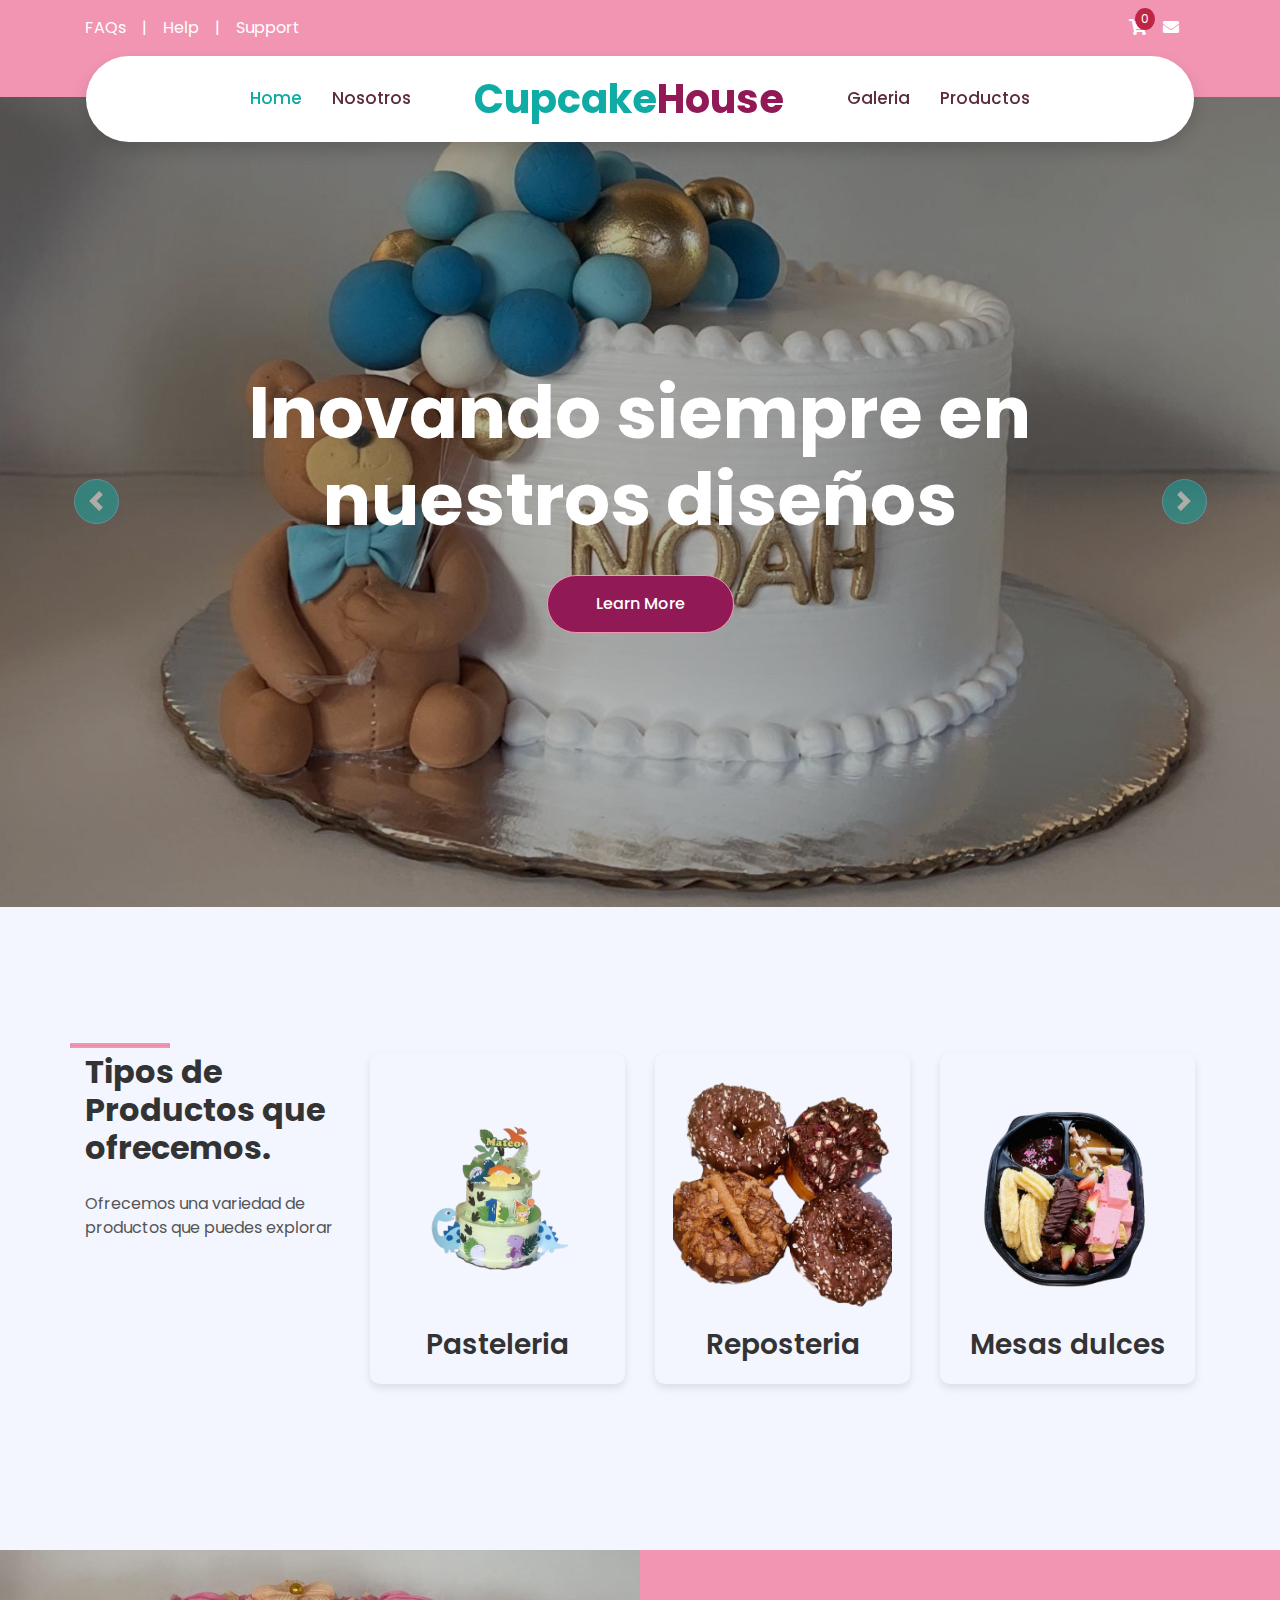
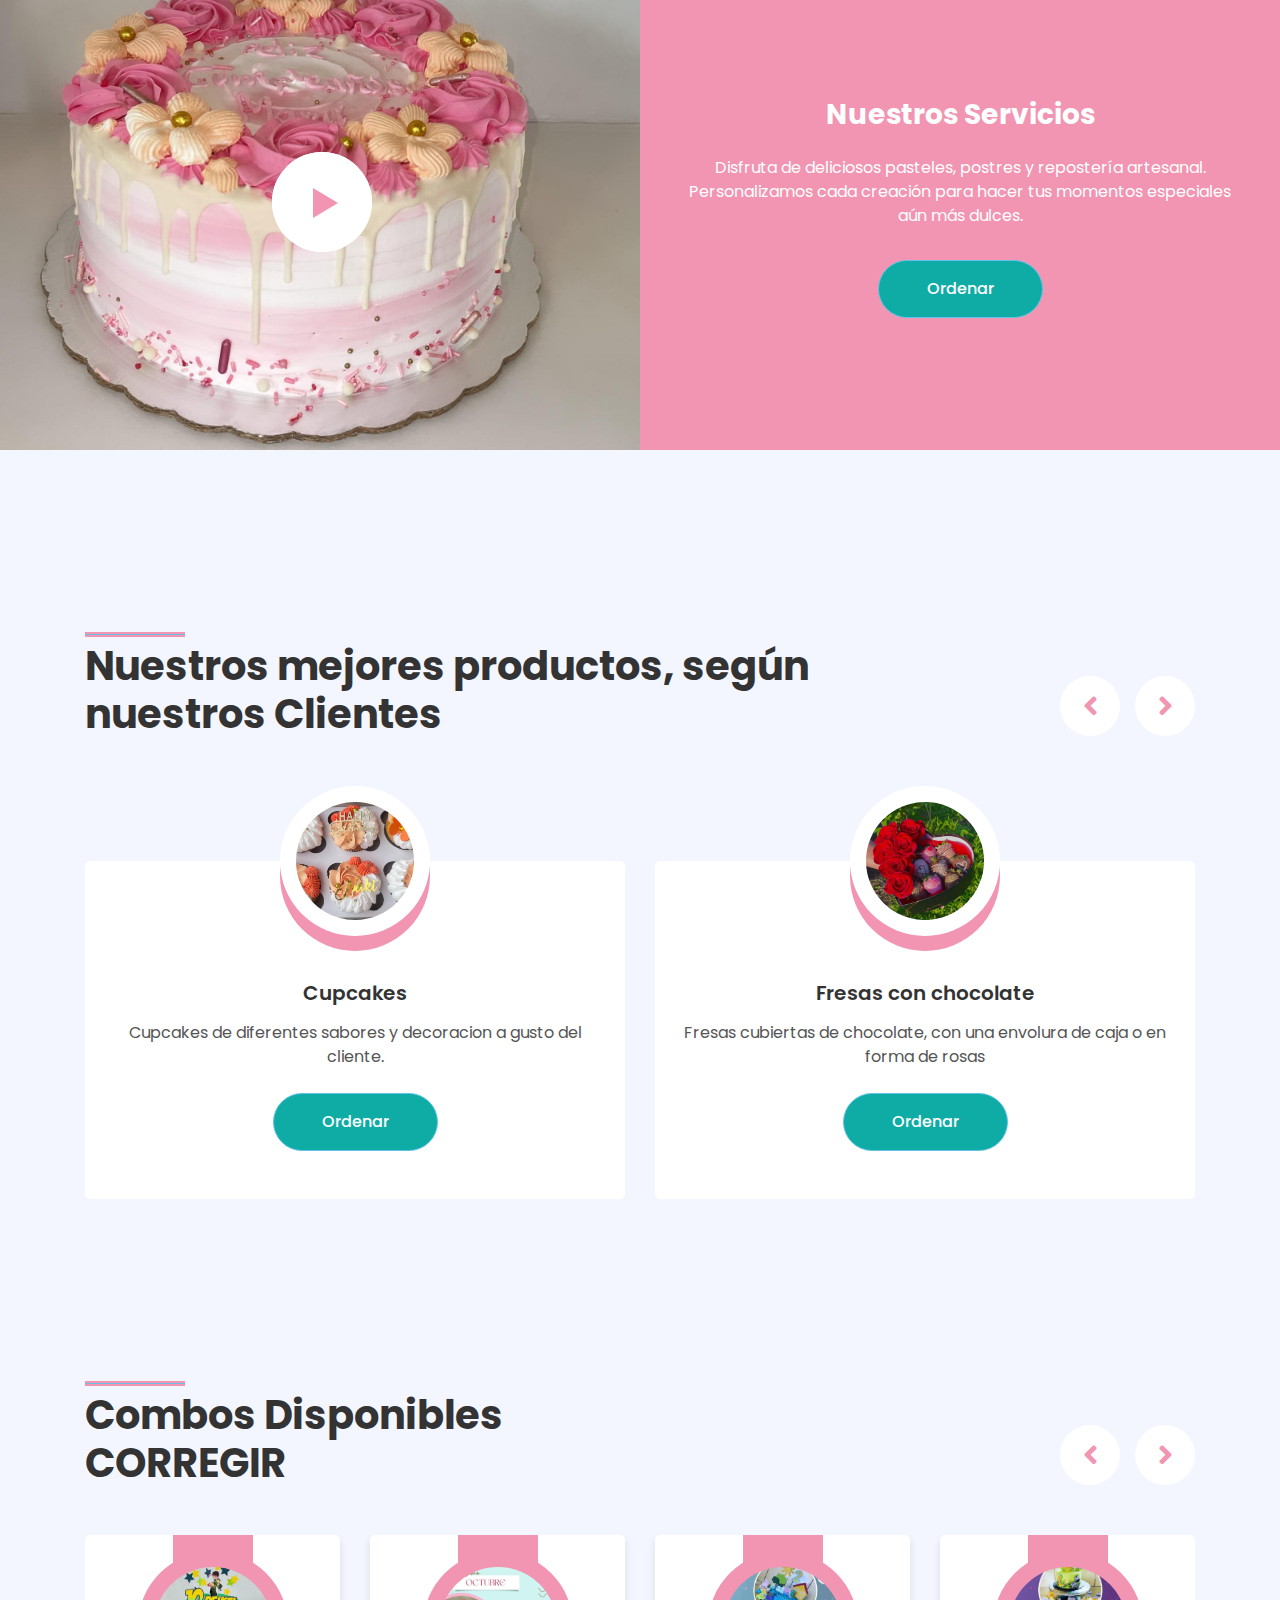
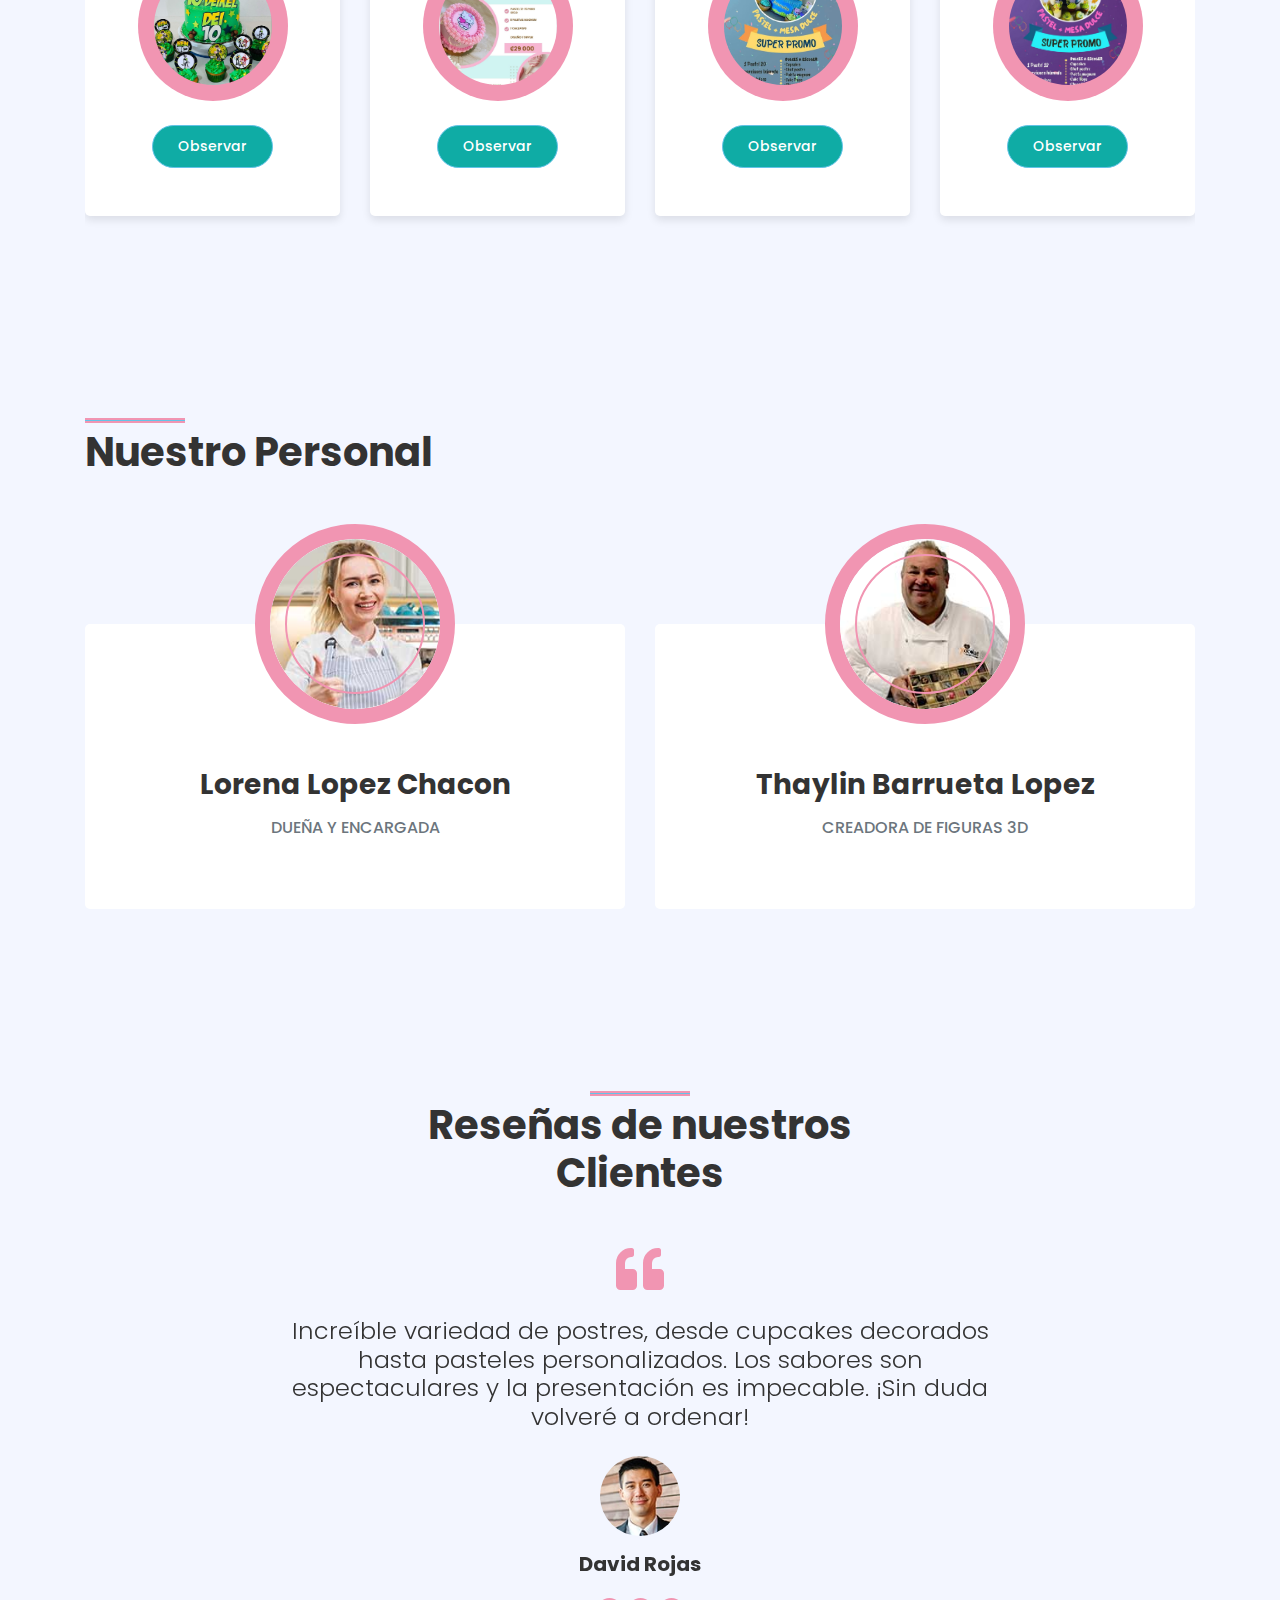
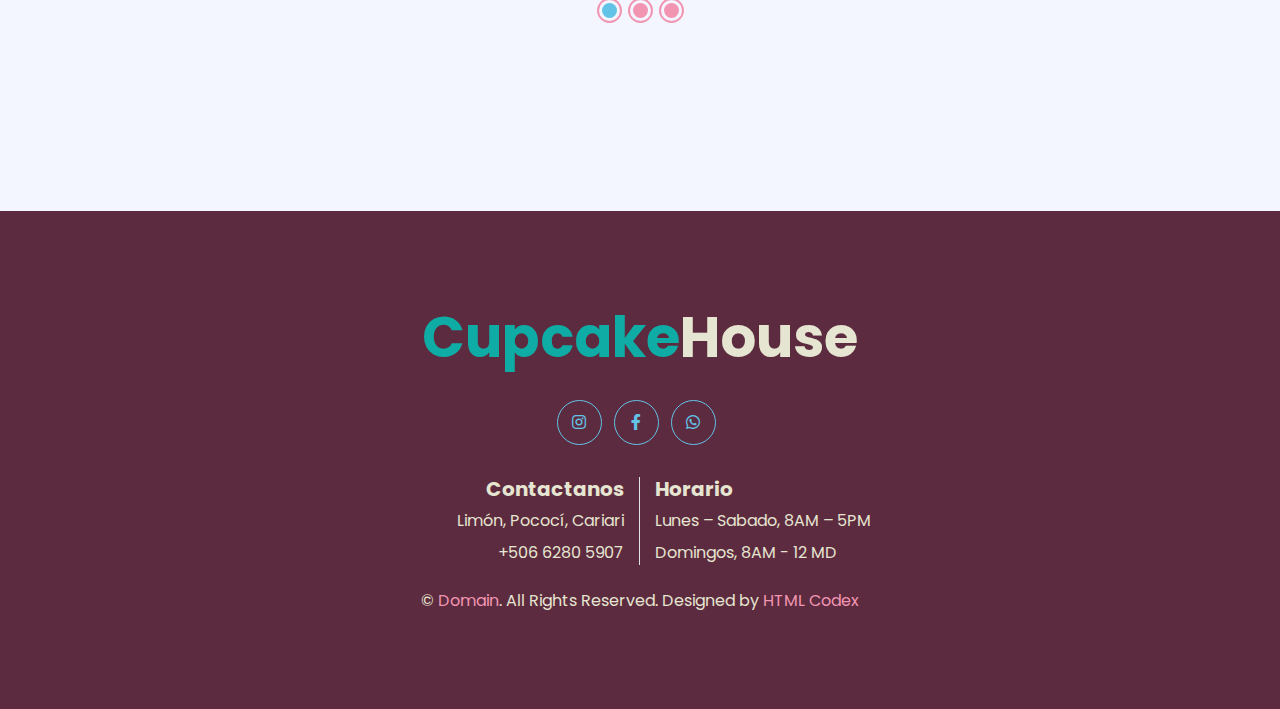
==== ice-cream-shop-website-template/index.html @ 78a44fdb "Correcciones" ====
<!DOCTYPE html>
<html lang="en">

<head>
    <meta charset="utf-8">
    <title>Cupcake House - Shop Website Template</title>
    <meta content="width=device-width, initial-scale=1.0" name="viewport">
    <meta content="Free HTML Templates" name="keywords">
    <meta content="Free HTML Templates" name="description">

    <!-- Favicon -->
    <link href="img/favicon.ico" rel="icon">

    <!-- Google Web Fonts -->
    <link rel="preconnect" href="https://fonts.gstatic.com">
    <link href="https://fonts.googleapis.com/css2?family=Poppins:wght@400;500;600;700&display=swap" rel="stylesheet">

    <!-- Font Awesome -->
    <link href="https://cdnjs.cloudflare.com/ajax/libs/font-awesome/5.10.0/css/all.min.css" rel="stylesheet">

    <!-- Libraries Stylesheet -->
    <link href="lib/owlcarousel/assets/owl.carousel.min.css" rel="stylesheet">
    <link href="lib/lightbox/css/lightbox.min.css" rel="stylesheet">

    <!-- Customized Bootstrap Stylesheet -->
    <link href="css/style.css" rel="stylesheet">
    <link href="css/carrito.css" rel="stylesheet">
</head>

<body>
    <!-- Topbar Start -->
    <div class="container-fluid bg-primary py-3 d-none d-md-block">
        <div class="container">
            <div class="row">
                <div class="col-md-6 text-center text-lg-left mb-2 mb-lg-0">
                    <div class="d-inline-flex align-items-center">
                        <a class="text-white pr-3" href="">FAQs</a>
                        <span class="text-white">|</span>
                        <a class="text-white px-3" href="">Help</a>
                        <span class="text-white">|</span>
                        <a class="text-white pl-3" href="">Support</a>
                    </div>
                </div>
                    <div class="col-md-6 text-center text-lg-right">
                        <div class="d-inline-flex align-items-center">

                            <!-- Modal del Carrito -->
                            <div class="carrito-icon" onclick="abrirModalCarrito()">
                                <i class="fas fa-shopping-cart"></i>
                                <span id="contCarrito">0</span>
                            </div>
                            
                            <div id="modal-carrito" class="modal">
                                <div class="modal-contenido">
                                <div class="modal-header">
                                    <h2>Tu Carrito</h2>
                                    <span class="cerrar-modal" onclick="cerrarModalCarrito()">&times;</span>
                                </div>
                                
                                <div id="contenedor-carrito"></div>
                                
                                <div class="total">
                                    <h3>Total: $<span id="carrito-total">0.00</span></h3>
                                </div>
                                
                                <div class="modal-footer">
                                    <button onclick="vaciarCarrito()">Vaciar Carrito</button>
                                    <button onclick="">Pagar</button>
                                </div>
                                </div>
                            </div>

                            <a class="text-white px-3" href="contact.html">
                                <i class="fas fa-envelope"></i>
                            </a>
                        </div>
                    </div>
                </div>
            </div>
        </div>
    </div>
    <!-- Topbar End -->


    <!-- Navbar Start -->
    <div class="container-fluid position-relative nav-bar p-0">
        <div class="container-lg position-relative p-0 px-lg-3" style="z-index: 9;">
            <nav class="navbar navbar-expand-lg bg-white navbar-light shadow p-lg-0">
                <a href="index.html" class="navbar-brand d-block d-lg-none">
                    <h1 class="m-0 display-4 text-primary"><span class="text-secondary">Cupcake</span>House</h1>
                </a>
                <button type="button" class="navbar-toggler" data-toggle="collapse" data-target="#navbarCollapse">
                    <span class="navbar-toggler-icon"></span>
                </button>
                <div class="collapse navbar-collapse justify-content-between" id="navbarCollapse">
                    <div class="navbar-nav ml-auto py-0">
                        <a href="index.html" class="nav-item nav-link active">Home</a>
                        <a href="about.html" class="nav-item nav-link">Nosotros</a>
                    </div>
                    <a href="index.html" class="navbar-brand mx-5 d-none d-lg-block">
                        <h1 class="m-0 display-6 text-primary"><span class="text-secondary">Cupcake</span>House</h1>
                    </a>
                    <div class="navbar-nav mr-auto py-0">
                        <a href="gallery.html" class="nav-item nav-link">Galeria</a> 
                        <a href="product.html" class="nav-item nav-link">Productos</a>
                    </div>
                </div>
            </nav>
        </div>
    </div>
    <!-- Navbar End -->


    <div class="container-fluid p-0 mb-5 pb-5">
        <div id="header-carousel" class="carousel slide" data-ride="carousel">
            <div class="carousel-inner">
                <div class="carousel-item active">
                    <img class="w-100" src="img/imagen2.jpeg" alt="Image">
                    <div class="carousel-caption d-flex flex-column align-items-center justify-content-center">
                        <div class="p-3" style="max-width: 900px;">
                            <h1 class="display-3 text-white mb-md-4 mb-3">Inovando siempre en nuestros diseños </h1>
                            <a href="about.html" class="btn btn-primary py-md-3 py-2 px-md-5 px-3 mt-2">Learn More</a>
                        </div>
                    </div>
                </div>
                <div class="carousel-item">
                    <img class="w-100" src="img/imagen4.jpeg" alt="Image">
                    <div class="carousel-caption d-flex flex-column align-items-center justify-content-center">
                        <div class="p-3" style="max-width: 900px;">
                            <h1 class="display-3 text-white mb-md-4 mb-3">La calidad y el sabor es nuestra prioridad</h1>
                            <a href="about.html" class="btn btn-primary py-md-3 py-2 px-md-5 px-3 mt-2">Learn More</a>
                        </div>
                    </div>
                </div>
            </div>
            <a class="carousel-control-prev" href="#header-carousel" data-slide="prev">
                <div class="btn btn-secondary px-0" style="width: 45px; height: 45px;">
                    <span class="carousel-control-prev-icon mb-n1"></span>
                </div>
            </a>
            <a class="carousel-control-next" href="#header-carousel" data-slide="next">
                <div class="btn btn-secondary px-0" style="width: 45px; height: 45px;">
                    <span class="carousel-control-next-icon mb-n1"></span>
                </div>
            </a>
        </div>
    </div>


    <!-- Seccion Tipos Productos -->
    <div class="products-section">
        <div class="container">
            <div class="row">
                <!-- Start Column 1 -->
                <div class="col-md-12 col-lg-3 mb-5 mb-lg-0">
                    <h2 class="mb-4 section-title">Tipos de Productos que ofrecemos.</h2>
                    <p class="mb-4">Ofrecemos una variedad de productos que puedes explorar </p>
                </div>
                <!-- End Column 1 -->

                <!-- Start Column 2 -->
                <div class="col-12 col-md-4 col-lg-3 mb-5 mb-md-0">
                    <a class="product-item" href="gallery.html#Pasteleria">
                        <div class="img-container">
                            <img src="img/paste.png" class="img-fluid product-thumbnail">
                        </div>
                        <h3 class="product-title">Pasteleria</h3>
                    </a>
                </div>
                <!-- End Column 2 -->

                <!-- Start Column 3 -->
                <div class="col-12 col-md-4 col-lg-3 mb-5 mb-md-0">
                    <a class="product-item" href="gallery.html#Reposteria">
                        <div class="img-container">
                            <img src="img/repos.png" class="img-fluid product-thumbnail">
                        </div>
                        <h3 class="product-title">Reposteria</h3>
                    </a>
                </div>
                <!-- End Column 3 -->

                <!-- Start Column 4 -->
                <div class="col-12 col-md-4 col-lg-3 mb-5 mb-md-0">
                    <a class="product-item" href="gallery.html#Mesas-Dulces">
                        <div class="img-container">
                            <img src="img/mesadulce-removebg-preview.png" class="img-fluid product-thumbnail">
                        </div>
                        <h3 class="product-title">Mesas dulces</h3>
                    </a>
                </div>
                <!-- End Column 4 -->
            </div>
        </div>
    </div>
    <!--Fin Seccion Tipos Productos-->

    <!-- Promotion Start -->
   <!-- Promotion Start -->
<div class="container-fluid my-5 py-5 px-0">
    <div class="row bg-primary m-0">
        <div class="col-md-6 px-0" style="min-height: 500px;">
            <div class="position-relative h-100">
                <img class="position-absolute w-100 h-100" src="img/imagenVideo.jpeg" style="object-fit: cover;">
                <button type="button" class="btn-play" data-toggle="modal" data-target="#videoModal">
                    <span></span>
                </button>
            </div>
        </div>
        <div class="col-md-6 py-5 py-md-0 px-0">
            <div class="h-100 d-flex flex-column align-items-center justify-content-center text-center p-5">
                <h3 class="font-weight-bold text-white mt-3 mb-4">Nuestros Servicios</h3>
                <p class="text-white mb-4">Disfruta de deliciosos pasteles, postres y repostería artesanal.
                    Personalizamos cada creación para hacer tus momentos especiales aún más dulces. </p>
                <a href="gallery.html" class="btn btn-secondary py-3 px-5 mt-2">Ordenar</a>
            </div>
        </div>
    </div>
</div>
<!-- Promotion End -->

<!-- Video Modal Start -->
<div class="modal fade" id="videoModal" tabindex="-1" role="dialog" aria-labelledby="exampleModalLabel"
    aria-hidden="true">
    <div class="modal-dialog" role="document">
        <div class="modal-content">
            <div class="modal-body">
                <button type="button" class="close" data-dismiss="modal" aria-label="Close">
                    <span aria-hidden="true">&times;</span>
                </button>
                <!-- Video local -->
                <div class="embed-responsive embed-responsive-16by9">
                    <video class="embed-responsive-item" controls>
                        <source src="img/video2.mp4" type="video/mp4">
                        Tu navegador no soporta el elemento de video.
                    </video>
                </div>
            </div>
        </div>
    </div>
</div>
<!-- Video Modal End -->

    <!-- Services Start -->
    <div class="container-fluid py-5">
        <div class="container py-5">
            <div class="row">
                <div class="col-lg-8">
                    <h1 class="section-title position-relative mb-5">Nuestros mejores productos, según nuestros Clientes
                    </h1>
                </div>
                <div class="col-lg-6 mb-5 mb-lg-0 pb-5 pb-lg-0"></div>
            </div>
            <div class="row">
                <div class="col-12">
                    <div class="owl-carousel service-carousel">
                        <div class="service-item">
                            <div class="service-img mx-auto">
                                <img class="rounded-circle w-100 h-100 bg-light p-3" src="img/cupcakes.jpeg"
                                    style="object-fit: cover;">
                            </div>
                            <div class="position-relative text-center bg-light rounded p-4 pb-5"
                                style="margin-top: -75px;">
                                <h5 class="font-weight-semi-bold mt-5 mb-3 pt-5">Cupcakes</h5>
                                <p>Cupcakes de diferentes sabores y decoracion a gusto del cliente.</p>
                                <a href="gallery.html#Pasteleria" class="btn btn-secondary py-3 px-5 mt-2">Ordenar</a>
                            </div>
                        </div>
                        <div class="service-item">
                            <div class="service-img mx-auto">
                                <img class="rounded-circle w-100 h-100 bg-light p-3" src="img/Fresa2.JPG"
                                    style="object-fit: cover;">
                            </div>
                            <div class="position-relative text-center bg-light rounded p-4 pb-5"
                                style="margin-top: -75px;">
                                <h5 class="font-weight-semi-bold mt-5 mb-3 pt-5">Fresas con chocolate</h5>
                                <p>Fresas cubiertas de chocolate, con una envolura de caja o en forma de rosas</p>
                                <a href="" class="btn btn-secondary py-3 px-5 mt-2">Ordenar</a>
                            </div>
                        </div>
                        <div class="service-item">
                            <div class="service-img mx-auto">
                                <img class="rounded-circle w-100 h-100 bg-light p-3" src="img/Dona.JPG"
                                    style="object-fit: cover;">
                            </div>
                            <div class="position-relative text-center bg-light rounded p-4 pb-5"
                                style="margin-top: -75px;">
                                <h5 class="font-weight-semi-bold mt-5 mb-3 pt-5">Donas</h5>
                                <p>Donas cubiertas y rellenas de diferentes sabores, con varios tipos de toppings</p>
                                <a href="gallery.html#Reposteria" class="btn btn-secondary py-3 px-5 mt-2">Ordenar</a>
                            </div>
                        </div>
                        <div class="service-item">
                            <div class="service-img mx-auto">
                                <img class="rounded-circle w-100 h-100 bg-light p-3" src="img/pasteleria (1).jpeg"
                                    style="object-fit: cover;">
                            </div>
                            <div class="position-relative text-center bg-light rounded p-4 pb-5"
                                style="margin-top: -75px;">
                                <h5 class="font-weight-semi-bold mt-5 mb-3 pt-5">Pasteles</h5>
                                <p>Pasteles de diferentes diseños y sabores a gusto del cliente, con glaceado y fondant
                                </p>
                                <a href="gallery.html#Pasteleria" class="btn btn-secondary py-3 px-5 mt-2">Ordenar</a>
                            </div>
                        </div>
                    </div>
                </div>
            </div>
        </div>
    </div>
    <!-- Services End -->


    <div class="container-fluid py-5">
        <div class="container py-5">
            <div class="row">
                <div class="col-lg-6">
                    <h1 class="section-title position-relative mb-5">Combos Disponibles CORREGIR</h1>
                </div>
                <div class="col-lg-6 mb-5 mb-lg-0 pb-5 pb-lg-0"></div>
            </div>
            <div class="row">
                <div class="col-12">
                    <div class="owl-carousel product-carousel">
                        <!-- Producto 1 -->
                        <div class="product-item d-flex flex-column align-items-center text-center bg-light rounded py-5 px-3">
                            <div class="bg-primary mt-n5 py-3" style="width: 80px;">
                            </div>
                            <div class="position-relative bg-primary rounded-circle mt-n3 mb-4 p-3" style="width: 150px; height: 150px;">
                                <img class="rounded-circle w-100 h-100" src="img/combo1.jpeg" style="object-fit: cover;">
                            </div>
                           
                            <button type="button" class="btn btn-sm btn-secondary" data-toggle="modal" data-target="#imageModal1">Observar</button>
                        </div>
                        
                        <!-- Producto 2 -->
                        <div class="product-item d-flex flex-column align-items-center text-center bg-light rounded py-5 px-3">
                            <div class="bg-primary mt-n5 py-3" style="width: 80px;">
                            </div>
                            <div class="position-relative bg-primary rounded-circle mt-n3 mb-4 p-3" style="width: 150px; height: 150px;">
                                <img class="rounded-circle w-100 h-100" src="img/combo2.jpeg" style="object-fit: cover;">
                            </div>
                     
                            <button type="button" class="btn btn-sm btn-secondary" data-toggle="modal" data-target="#imageModal2">Observar</button>
                        </div>
                        
                        <!-- Producto 3 -->
                        <div class="product-item d-flex flex-column align-items-center text-center bg-light rounded py-5 px-3">
                            <div class="bg-primary mt-n5 py-3" style="width: 80px;">
                            </div>
                            <div class="position-relative bg-primary rounded-circle mt-n3 mb-4 p-3" style="width: 150px; height: 150px;">
                                <img class="rounded-circle w-100 h-100" src="img/combo3.jpeg" style="object-fit: cover;">
                            </div>
                           
                            <button type="button" class="btn btn-sm btn-secondary" data-toggle="modal" data-target="#imageModal3">Observar</button>
                        </div>
                        
                        <!-- Producto 4 -->
                        <div class="product-item d-flex flex-column align-items-center text-center bg-light rounded py-5 px-3">
                            <div class="bg-primary mt-n5 py-3" style="width: 80px;">
                            </div>
                            <div class="position-relative bg-primary rounded-circle mt-n3 mb-4 p-3" style="width: 150px; height: 150px;">
                                <img class="rounded-circle w-100 h-100" src="img/combo4.jpeg" style="object-fit: cover;">
                            </div>
                          
                            <button type="button" class="btn btn-sm btn-secondary" data-toggle="modal" data-target="#imageModal4">Observar</button>
                        </div>
                        
                        <!-- Producto 5 -->
                        <div class="product-item d-flex flex-column align-items-center text-center bg-light rounded py-5 px-3">
                            <div class="bg-primary mt-n5 py-3" style="width: 80px;">
                            </div>
                            <div class="position-relative bg-primary rounded-circle mt-n3 mb-4 p-3" style="width: 150px; height: 150px;">
                                <img class="rounded-circle w-100 h-100" src="img/IMG_8113.jpg" style="object-fit: cover;">
                            </div>
                          <!-- <h5 class="font-weight-bold mb-4">Vanilla Ice Cream</h5> --> 
                            <button type="button" class="btn btn-sm btn-secondary" data-toggle="modal" data-target="#imageModal5">Observar</button>
                        </div>
                    </div>
                </div>
            </div>
        </div>
    </div>
    
    <!-- Modales para cada imagen -->
    <!-- Modal 1 -->
    <div class="modal fade" id="imageModal1" tabindex="-1" role="dialog" aria-labelledby="imageModalLabel1" aria-hidden="true">
        <div class="modal-dialog modal-lg" role="document">
            <div class="modal-content">
                <div class="modal-header">
                    <h5 class="modal-title" id="imageModalLabel1">Combo #1</h5>
                    <button type="button" class="close" data-dismiss="modal" aria-label="Close">
                        <span aria-hidden="true">&times;</span>
                    </button>
                </div>
                <div class="modal-body text-center">
                    <img src="img/combo1.jpeg" class="img-fluid" alt="Vanilla Ice Cream">
                </div>
                <div class="modal-footer">
                    <button type="button" class="btn btn-secondary" data-dismiss="modal">Cerrar</button>
                    <a href="" class="btn btn-secondary py-3 px-5 mt-2">Ordenar</a>
                </div>
            </div>
        </div>
    </div>
    
    <!-- Modal 2 -->
    <div class="modal fade" id="imageModal2" tabindex="-1" role="dialog" aria-labelledby="imageModalLabel2" aria-hidden="true">
        <div class="modal-dialog modal-lg" role="document">
            <div class="modal-content">
                <div class="modal-header">
                    <h5 class="modal-title" id="imageModalLabel2">Combo #2</h5>
                    <button type="button" class="close" data-dismiss="modal" aria-label="Close">
                        <span aria-hidden="true">&times;</span>
                    </button>
                </div>
                <div class="modal-body text-center">
                    <img src="img/combo2.jpeg" class="img-fluid" alt="Vanilla Ice Cream">
                </div>
                <div class="modal-footer">
                    <button type="button" class="btn btn-secondary" data-dismiss="modal">Cerrar</button>
                    <a href="" class="btn btn-secondary py-3 px-5 mt-2">Ordenar</a>
                </div>
            </div>
        </div>
    </div>
    
    <!-- Modal 3 -->
    <div class="modal fade" id="imageModal3" tabindex="-1" role="dialog" aria-labelledby="imageModalLabel3" aria-hidden="true">
        <div class="modal-dialog modal-lg" role="document">
            <div class="modal-content">
                <div class="modal-header">
                    <h5 class="modal-title" id="imageModalLabel3">Combo #3</h5>
                    <button type="button" class="close" data-dismiss="modal" aria-label="Close">
                        <span aria-hidden="true">&times;</span>
                    </button>
                </div>
                <div class="modal-body text-center">
                    <img src="img/combo3.jpeg" class="img-fluid" alt="Vanilla Ice Cream">
                </div>
                <div class="modal-footer">
                    <button type="button" class="btn btn-secondary" data-dismiss="modal">Cerrar</button>
                    <a href="" class="btn btn-secondary py-3 px-5 mt-2">Ordenar</a>
                </div>
            </div>
        </div>
    </div>
    
    <!-- Modal 4 -->
    <div class="modal fade" id="imageModal4" tabindex="-1" role="dialog" aria-labelledby="imageModalLabel4" aria-hidden="true">
        <div class="modal-dialog modal-lg" role="document">
            <div class="modal-content">
                <div class="modal-header">
                    <h5 class="modal-title" id="imageModalLabel4">Combo #4</h5>
                    <button type="button" class="close" data-dismiss="modal" aria-label="Close">
                        <span aria-hidden="true">&times;</span>
                    </button>
                </div>
                <div class="modal-body text-center">
                    <img src="img/combo4.jpeg" class="img-fluid" alt="Vanilla Ice Cream">
                </div>
                <div class="modal-footer">
                    <button type="button" class="btn btn-secondary" data-dismiss="modal">Cerrar</button>
                    <a href="" class="btn btn-secondary py-3 px-5 mt-2">Ordenar</a>
                </div>
            </div>
        </div>
    </div>
    
    <!-- Modal 5 -->
    <div class="modal fade" id="imageModal5" tabindex="-1" role="dialog" aria-labelledby="imageModalLabel5" aria-hidden="true">
        <div class="modal-dialog modal-lg" role="document">
            <div class="modal-content">
                <div class="modal-header">
                    <h5 class="modal-title" id="imageModalLabel5">Combo #5</h5>
                    <button type="button" class="close" data-dismiss="modal" aria-label="Close">
                        <span aria-hidden="true">&times;</span>
                    </button>
                </div>
                <div class="modal-body text-center">
                    <img src="img/IMG_8113.jpg" class="img-fluid" alt="Vanilla Ice Cream">
                </div>
                <div class="modal-footer">
                    <button type="button" class="btn btn-secondary" data-dismiss="modal">Cerrar</button>
                    <a href="" class="btn btn-secondary py-3 px-5 mt-2">Ordenar</a>
                </div>
            </div>
        </div>
    </div>


    <!-- Team Start -->
    <div class="container-fluid py-5">
        <div class="container py-5">
            <div class="row">
                <div class="col-lg-6">
                    <h1 class="section-title position-relative mb-5">Nuestro Personal</h1>
                </div>
                <div class="col-lg-6 mb-5 mb-lg-0 pb-5 pb-lg-0"></div>
            </div>
            <div class="row">
                <div class="col-12">
                    <div class="owl-carousel team-carousel">
                        <div class="team-item">
                            <div class="team-img mx-auto">
                                <img class="rounded-circle w-100 h-100" src="img/team-2.jpg" style="object-fit: cover;">
                            </div>
                            <div class="position-relative text-center bg-light rounded px-4 py-5"
                                style="margin-top: -100px;">
                                <h3 class="font-weight-bold mt-5 mb-3 pt-5">Lorena Lopez Chacon</h3>
                                <h6 class="text-uppercase text-muted mb-4">Dueña y Encargada</h6>
                            </div>
                        </div>
                        <div class="team-item">
                            <div class="team-img mx-auto">
                                <img class="rounded-circle w-100 h-100" src="img/team-3.jpg" style="object-fit: cover;">
                            </div>
                            <div class="position-relative text-center bg-light rounded px-4 py-5"
                                style="margin-top: -100px;">
                                <h3 class="font-weight-bold mt-5 mb-3 pt-5">Thaylin Barrueta Lopez</h3>
                                <h6 class="text-uppercase text-muted mb-4">Creadora de figuras 3D</h6>
                            </div>
                        </div>
                    </div>
                </div>
            </div>
        </div>
    </div>
    <!-- Team End -->


    <!-- Testimonial Start -->
    <div class="container-fluid py-5">
        <div class="container py-5">
            <div class="row justify-content-center">
                <div class="col-lg-6">
                    <h1 class="section-title position-relative text-center mb-5">Reseñas de nuestros Clientes
                    </h1>
                </div>
            </div>
            <div class="row justify-content-center">
                <div class="col-lg-8">
                    <div class="owl-carousel testimonial-carousel">
                        <div class="text-center">
                            <i class="fa fa-3x fa-quote-left text-primary mb-4"></i>
                            <h4 class="font-weight-light mb-4">Increíble variedad de postres, desde cupcakes decorados hasta
                                 pasteles personalizados. Los sabores son espectaculares y la presentación es impecable.
                                  ¡Sin duda volveré a ordenar!</h4>
                            <img class="img-fluid mx-auto mb-3" src="img/testimonial-1.jpg" alt="">
                            <h5 class="font-weight-bold m-0">David Rojas</h5>
                        </div>
                        <div class="text-center">
                            <i class="fa fa-3x fa-quote-left text-primary mb-4"></i>
                            <h4 class="font-weight-light mb-4">Las fresas con chocolate son simplemente irresistibles, y las
                                 donas tienen un sabor único. Me encantó la atención al detalle y la calidad de los ingredientes.
                                  ¡Súper recomendado!</h4>
                            <img class="img-fluid mx-auto mb-3" src="img/testimonial-2.jpg" alt="">
                            <h5 class="font-weight-bold m-0">Luis Naranjo</h5>
                        </div>
                        <div class="text-center">
                            <i class="fa fa-3x fa-quote-left text-primary mb-4"></i>
                            <h4 class="font-weight-light mb-4">Pedí un pastel para una ocasión especial y quedó hermoso y delicioso.
                                 Se nota el cariño en cada detalle. Además, el servicio fue excelente. ¡100% recomendable!</h4>
                            <img class="img-fluid mx-auto mb-3" src="img/testimonial-3.jpg" alt="">
                            <h5 class="font-weight-bold m-0">Anderson Arrieta</h5>
                        </div>
                    </div>
                </div>
            </div>
        </div>
    </div>
    <!-- Testimonial End -->


    <div class="container-fluid footer py-5" style="margin-top: 90px;">
        <div class="container text-center py-5">
            <div class="row">
                <div class="col-12 mb-4">
                    <a href="index.html" class="navbar-brand m-0">
                        <h1 class="m-0 mt-n2 display-4 text-primary"><span class="text-secondary">Cupcake</span>House</h1>
                    </a>
                </div>
                <div class="col-12 mb-4">
                    <a class="btn btn-outline-secondary btn-social mr-2" href="https://www.instagram.com/cupcakehousecr" target="_blank"><i class="fab fa-instagram"></i></a>
                    <a class="btn btn-outline-secondary btn-social mr-2" href="https://www.facebook.com/share/1BqifsSJ7P/?mibextid=wwXIfr" target="_blank"><i class="fab fa-facebook-f"></i></a>
                    <a 
                    class="btn btn-outline-secondary btn-social mr-2" 
                    href="https://api.whatsapp.com/send?phone=62805907&text=Hola,%20quiero%20más%20información%20sobre%20los%20productos" 
                    target="_blank"
                  >
                    <i class="fab fa-whatsapp"></i>
                  </a>
                </div>
                <div class="col-12 mt-2 mb-4">
                    <div class="row">
                        <div class="col-sm-6 text-center text-sm-right border-right mb-3 mb-sm-0">
                            <h5 class="font-weight-bold mb-2">Contactanos</h5>
                            <p class="mb-2">Limón, Pococí, Cariari</p>
                            <p class="mb-0">+506 6280 5907</p>
                        </div>
                        <div class="col-sm-6 text-center text-sm-left">
                            <h5 class="font-weight-bold mb-2">Horario</h5>
                            <p class="mb-2">Lunes – Sabado, 8AM – 5PM</p>
                            <p class="mb-0">Domingos, 8AM - 12 MD</p>
                        </div>
                    </div>
                </div>
                <div class="col-12">
                    <p class="m-0">&copy; <a href="#">Domain</a>. All Rights Reserved. Designed by <a href="https://htmlcodex.com">HTML Codex</a>
                    </p>
                </div>
            </div>
        </div>
    </div>
    <!-- Footer End -->


    <!-- Back to Top -->
    <a href="#" class="btn btn-secondary px-2 back-to-top"><i class="fa fa-angle-double-up"></i></a>


    <!-- JavaScript Libraries -->
    <script src="https://code.jquery.com/jquery-3.4.1.min.js"></script>
    <script src="https://stackpath.bootstrapcdn.com/bootstrap/4.4.1/js/bootstrap.bundle.min.js"></script>
    <script src="lib/easing/easing.min.js"></script>
    <script src="lib/waypoints/waypoints.min.js"></script>
    <script src="lib/owlcarousel/owl.carousel.min.js"></script>
    <script src="lib/isotope/isotope.pkgd.min.js"></script>
    <script src="lib/lightbox/js/lightbox.min.js"></script>

    <!-- Contact Javascript File -->
    <script src="mail/jqBootstrapValidation.min.js"></script>
    <script src="mail/contact.js"></script>

    <!-- Template Javascript -->
    <script src="js/main.js"></script>
    <script src="js/carrito.js"></script>
</body>

</html>
---- ice-cream-shop-website-template/css/style.css ----
/******* Bootstrap Theming ********/
/*!
 * Bootstrap v4.5.3 (https://getbootstrap.com/)
 * Copyright 2011-2020 The Bootstrap Authors
 * Copyright 2011-2020 Twitter, Inc.
 * Licensed under MIT (https://github.com/twbs/bootstrap/blob/main/LICENSE)
 */
:root {
  --disco: #901956;
  --blue-chill: #0faca5;
  /* Turquesa */
  --satin-linen: #e5e5d1;
  /* Color crema */
  --alizarin-crimson: #e42b2d;
  --cape-palliser: #af7841;
  --cioccolato: #61350f;
  --carissma: #e87bb7;
  --maroon-flush: #bf2646;
  --strikemaster: #9c698b;
  --buccaneer: #5d2b3f;
  --dark-gray: #333333;
  --black: #000000;
  --white: #ffffff;
  --blue: #007bff;
  --indigo: #6610f2;
  --purple: #6f42c1;
  --pink: #e83e8c;
  --red: #dc3545;
  --orange: #fd7e14;
  --yellow: #ffc107;
  --green: #28a745;
  --teal: #20c997;
  --cyan: #17a2b8;
  --gray: #6c757d;
  --gray-dark: #343a40;
  --primary: #F195B2;
  --secondary: #62C3E7;
  --success: #28a745;
  --info: #17a2b8;
  --warning: #ffc107;
  --danger: #dc3545;
  --light: #FFFFFF;
  --dark: #333333;
  --breakpoint-xs: 0;
  --breakpoint-sm: 576px;
  --breakpoint-md: 768px;
  --breakpoint-lg: 992px;
  --breakpoint-xl: 1200px;
  --font-family-sans-serif: "Poppins", sans-serif;
  --font-family-monospace: SFMono-Regular, Menlo, Monaco, Consolas, "Liberation Mono", "Courier New", monospace;
}

*,
*::before,
*::after {
  box-sizing: border-box;
}

/*--------------------------------Navbar-----------------------------------------------*/
.navbar-brand .text-primary {
  color: var(--disco) !important;
}

.navbar-brand .text-secondary {
  color: var(--blue-chill) !important;
}

.navbar-light .navbar-nav .nav-link {
  color: var(--buccaneer) !important;
}

.navbar-light .navbar-nav .nav-link.active {
  color: var(--blue-chill) !important;
}

.navbar-light .navbar-nav .nav-link:hover {
  color: var(--maroon-flush) !important;
}

/* Footer styling */
.footer {
  background-color: var(--buccaneer) !important; 
}

.footer .text-primary {
  color: var(--satin-linen) !important;
}

.footer .text-secondary {
  color: var(--blue-chill) !important;
}

.footer .col-12 h5, .footer .col-12 p {
  color: var(--satin-linen) !important;
}
/* Common button styles that might be used in both navbar and footer */
.btn-primary {
  background-color: var(--disco) !important;
}

.btn-primary:hover {
  background-color: var(--maroon-flush) !important;
}

.btn-secondary {
  background-color: var(--blue-chill) !important;
}

.btn-secondary:hover {
  background-color: var(--cape-palliser) !important;
}

/*-------------------------------Fin del Navbar----------------------------------------*/


/*---------------------------------Carrucel--------------------------------------------*/
#header-carousel .carousel-item {
  height: 90vh;
  /* Use viewport height instead of fixed pixels */
  max-height: 900px;
  /* Maximum height on larger screens */
}

#header-carousel .carousel-item img {
  width: 100%;
  height: 100%;
  object-fit: cover;
}

/* Text responsiveness */
@media (max-width: 768px) {
  #header-carousel .carousel-item {
    height: 70vh;
    /* Smaller height on medium devices */
  }

  #header-carousel .carousel-caption h1 {
    font-size: 2.5rem;
    /* Smaller heading on medium devices */
  }

  #header-carousel .carousel-caption h4 {
    font-size: 1rem;
  }
}

@media (max-width: 576px) {
  #header-carousel .carousel-item {
    height: 60vh;
    /* Even smaller height on small devices */
  }

  #header-carousel .carousel-caption h1 {
    font-size: 1.8rem;
    /* Smaller heading on small devices */
  }

  #header-carousel .carousel-caption h4 {
    font-size: 0.9rem;
  }

  /* Adjust control buttons for mobile */
  #header-carousel .carousel-control-prev div,
  #header-carousel .carousel-control-next div {
    width: 35px;
    height: 35px;
  }
}

/*---------------------------------Fin Carrucel----------------------------------------*/


/*---------------------------------Seccion Productos-----------------------------------*/
/* Estilo para el contenedor de imagen */
.img-container {
  width: 100%;
  height: 250px;
  /* Altura fija para todas las imágenes */
  overflow: hidden;
  display: flex;
  align-items: center;
  justify-content: center;
  margin-bottom: 10px;
}

/* Estilo para las imágenes */
.product-thumbnail {
  max-width: 100%;
  max-height: 100%;
  object-fit: contain;
  /* Mantiene la proporción sin recortar */
}

/* Estilo para los elementos de producto */
.product-item {
  display: block;
  text-align: center;
  text-decoration: none;
  color: inherit;
  border-radius: 10px;
  /* Bordes redondeados */
  box-shadow: 0 4px 8px rgba(0, 0, 0, 0.1);
  /* Sombra suave */
  padding: 15px;
  margin-bottom: 20px;
  transition: transform 0.3s ease, box-shadow 0.3s ease, background-color 0.3s ease;
  /* Añadida transición para el color de fondo */
}

/* Efecto al pasar el mouse */
a.product-item:hover,
a.product-item:active,
a.product-item:focus {
  background-color: rgba(0, 0, 0, 0.1) !important;
  color: inherit !important;
  text-decoration: none !important;
  border-color: transparent !important;
  outline: none !important;
  transform: translateY(-10px);
  /* Efecto de salto hacia arriba */
  box-shadow: 0 10px 15px rgba(0, 0, 0, 0.2);
  /* Sombra más pronunciada al hover */
}


/* Quitar outline al hacer focus o hover */
.product-item:focus,
.product-item:hover {
  outline: none;
}

/* Estilo adicional para la sección de productos */
.products-section {
  padding: 50px 0;
}

.section-title {
  font-weight: bold;
  color: #333;
}




/*--------------------------------Fin seccion productos---------------------------------*/




html {
  font-family: sans-serif;
  line-height: 1.15;
  -webkit-text-size-adjust: 100%;
  -webkit-tap-highlight-color: rgba(0, 0, 0, 0);
}

article,
aside,
figcaption,
figure,
footer,
header,
hgroup,
main,
nav,
section {
  display: block;
}

body {
  margin: 0;
  font-family: "Poppins", sans-serif;
  font-size: 1rem;
  font-weight: 400;
  line-height: 1.5;
  color: #555555;
  text-align: left;
  background-color: #F3F6FF;
}

[tabindex="-1"]:focus:not(:focus-visible) {
  outline: 0 !important;
}

hr {
  box-sizing: content-box;
  height: 0;
  overflow: visible;
}

h1,
h2,
h3,
h4,
h5,
h6 {
  margin-top: 0;
  margin-bottom: 0.5rem;
}

p {
  margin-top: 0;
  margin-bottom: 1rem;
}

abbr[title],
abbr[data-original-title] {
  text-decoration: underline;
  text-decoration: underline dotted;
  cursor: help;
  border-bottom: 0;
  text-decoration-skip-ink: none;
}

address {
  margin-bottom: 1rem;
  font-style: normal;
  line-height: inherit;
}

ol,
ul,
dl {
  margin-top: 0;
  margin-bottom: 1rem;
}

ol ol,
ul ul,
ol ul,
ul ol {
  margin-bottom: 0;
}

dt {
  font-weight: 700;
}

dd {
  margin-bottom: .5rem;
  margin-left: 0;
}

blockquote {
  margin: 0 0 1rem;
}

b,
strong {
  font-weight: bolder;
}

small {
  font-size: 80%;
}

sub,
sup {
  position: relative;
  font-size: 75%;
  line-height: 0;
  vertical-align: baseline;
}

sub {
  bottom: -.25em;
}

sup {
  top: -.5em;
}

a {
  color: #F195B2;
  text-decoration: none;
  background-color: transparent;
}

a:hover {
  color: #e85181;
  text-decoration: underline;
}

a:not([href]):not([class]) {
  color: inherit;
  text-decoration: none;
}

a:not([href]):not([class]):hover {
  color: inherit;
  text-decoration: none;
}

pre,
code,
kbd,
samp {
  font-family: SFMono-Regular, Menlo, Monaco, Consolas, "Liberation Mono", "Courier New", monospace;
  font-size: 1em;
}

pre {
  margin-top: 0;
  margin-bottom: 1rem;
  overflow: auto;
  -ms-overflow-style: scrollbar;
}

figure {
  margin: 0 0 1rem;
}

img {
  vertical-align: middle;
  border-style: none;
}

svg {
  overflow: hidden;
  vertical-align: middle;
}

table {
  border-collapse: collapse;
}

caption {
  padding-top: 0.75rem;
  padding-bottom: 0.75rem;
  color: #6c757d;
  text-align: left;
  caption-side: bottom;
}

th {
  text-align: inherit;
  text-align: -webkit-match-parent;
}

label {
  display: inline-block;
  margin-bottom: 0.5rem;
}

button {
  border-radius: 0;
}

button:focus {
  outline: 1px dotted;
  outline: 5px auto -webkit-focus-ring-color;
}

input,
button,
select,
optgroup,
textarea {
  margin: 0;
  font-family: inherit;
  font-size: inherit;
  line-height: inherit;
}

button,
input {
  overflow: visible;
}

button,
select {
  text-transform: none;
}

[role="button"] {
  cursor: pointer;
}

select {
  word-wrap: normal;
}

button,
[type="button"],
[type="reset"],
[type="submit"] {
  -webkit-appearance: button;
}

button:not(:disabled),
[type="button"]:not(:disabled),
[type="reset"]:not(:disabled),
[type="submit"]:not(:disabled) {
  cursor: pointer;
}

button::-moz-focus-inner,
[type="button"]::-moz-focus-inner,
[type="reset"]::-moz-focus-inner,
[type="submit"]::-moz-focus-inner {
  padding: 0;
  border-style: none;
}

input[type="radio"],
input[type="checkbox"] {
  box-sizing: border-box;
  padding: 0;
}

textarea {
  overflow: auto;
  resize: vertical;
}

fieldset {
  min-width: 0;
  padding: 0;
  margin: 0;
  border: 0;
}

legend {
  display: block;
  width: 100%;
  max-width: 100%;
  padding: 0;
  margin-bottom: .5rem;
  font-size: 1.5rem;
  line-height: inherit;
  color: inherit;
  white-space: normal;
}

@media (max-width: 1200px) {
  legend {
    font-size: calc(1.275rem + 0.3vw);
  }
}

progress {
  vertical-align: baseline;
}

[type="number"]::-webkit-inner-spin-button,
[type="number"]::-webkit-outer-spin-button {
  height: auto;
}

[type="search"] {
  outline-offset: -2px;
  -webkit-appearance: none;
}

[type="search"]::-webkit-search-decoration {
  -webkit-appearance: none;
}

::-webkit-file-upload-button {
  font: inherit;
  -webkit-appearance: button;
}

output {
  display: inline-block;
}

summary {
  display: list-item;
  cursor: pointer;
}

template {
  display: none;
}

[hidden] {
  display: none !important;
}

h1,
h2,
h3,
h4,
h5,
h6,
.h1,
.h2,
.h3,
.h4,
.h5,
.h6 {
  margin-bottom: 0.5rem;
  font-weight: 500;
  line-height: 1.2;
  color: #333333;
}

h1,
.h1 {
  font-size: 2.5rem;
}

@media (max-width: 1200px) {

  h1,
  .h1 {
    font-size: calc(1.375rem + 1.5vw);
  }
}

h2,
.h2 {
  font-size: 2rem;
}

@media (max-width: 1200px) {

  h2,
  .h2 {
    font-size: calc(1.325rem + 0.9vw);
  }
}

h3,
.h3 {
  font-size: 1.75rem;
}

@media (max-width: 1200px) {

  h3,
  .h3 {
    font-size: calc(1.3rem + 0.6vw);
  }
}

h4,
.h4 {
  font-size: 1.5rem;
}

@media (max-width: 1200px) {

  h4,
  .h4 {
    font-size: calc(1.275rem + 0.3vw);
  }
}

h5,
.h5 {
  font-size: 1.25rem;
}

h6,
.h6 {
  font-size: 1rem;
}

.lead {
  font-size: 1.25rem;
  font-weight: 300;
}

.display-1 {
  font-size: 6rem;
  font-weight: 300;
  line-height: 1.2;
}

@media (max-width: 1200px) {
  .display-1 {
    font-size: calc(1.725rem + 5.7vw);
  }
}

.display-2 {
  font-size: 5.5rem;
  font-weight: 300;
  line-height: 1.2;
}

@media (max-width: 1200px) {
  .display-2 {
    font-size: calc(1.675rem + 5.1vw);
  }
}

.display-3 {
  font-size: 4.5rem;
  font-weight: 300;
  line-height: 1.2;
}

@media (max-width: 1200px) {
  .display-3 {
    font-size: calc(1.575rem + 3.9vw);
  }
}

.display-4 {
  font-size: 3.5rem;
  font-weight: 300;
  line-height: 1.2;
}

@media (max-width: 1200px) {
  .display-4 {
    font-size: calc(1.475rem + 2.7vw);
  }
}

hr {
  margin-top: 1rem;
  margin-bottom: 1rem;
  border: 0;
  border-top: 1px solid rgba(0, 0, 0, 0.1);
}

small,
.small {
  font-size: 80%;
  font-weight: 400;
}

mark,
.mark {
  padding: 0.2em;
  background-color: #fcf8e3;
}

.list-unstyled {
  padding-left: 0;
  list-style: none;
}

.list-inline {
  padding-left: 0;
  list-style: none;
}

.list-inline-item {
  display: inline-block;
}

.list-inline-item:not(:last-child) {
  margin-right: 0.5rem;
}

.initialism {
  font-size: 90%;
  text-transform: uppercase;
}

.blockquote {
  margin-bottom: 1rem;
  font-size: 1.25rem;
}

.blockquote-footer {
  display: block;
  font-size: 80%;
  color: #6c757d;
}

.blockquote-footer::before {
  content: "\2014\00A0";
}

.img-fluid {
  max-width: 100%;
  height: auto;
}

.img-thumbnail {
  padding: 0.25rem;
  background-color: #F3F6FF;
  border: 1px solid #dee2e6;
  border-radius: 5px;
  max-width: 100%;
  height: auto;
}

.figure {
  display: inline-block;
}

.figure-img {
  margin-bottom: 0.5rem;
  line-height: 1;
}

.figure-caption {
  font-size: 90%;
  color: #6c757d;
}

code {
  font-size: 87.5%;
  color: #e83e8c;
  word-wrap: break-word;
}

a>code {
  color: inherit;
}

kbd {
  padding: 0.2rem 0.4rem;
  font-size: 87.5%;
  color: #fff;
  background-color: #212529;
  border-radius: 0.2rem;
}

kbd kbd {
  padding: 0;
  font-size: 100%;
  font-weight: 700;
}

pre {
  display: block;
  font-size: 87.5%;
  color: #212529;
}

pre code {
  font-size: inherit;
  color: inherit;
  word-break: normal;
}

.pre-scrollable {
  max-height: 340px;
  overflow-y: scroll;
}

.container,
.container-fluid,
.container-sm,
.container-md,
.container-lg,
.container-xl {
  width: 100%;
  padding-right: 15px;
  padding-left: 15px;
  margin-right: auto;
  margin-left: auto;
}

@media (min-width: 576px) {

  .container,
  .container-sm {
    max-width: 540px;
  }
}

@media (min-width: 768px) {

  .container,
  .container-sm,
  .container-md {
    max-width: 720px;
  }
}

@media (min-width: 992px) {

  .container,
  .container-sm,
  .container-md,
  .container-lg {
    max-width: 960px;
  }
}

@media (min-width: 1200px) {

  .container,
  .container-sm,
  .container-md,
  .container-lg,
  .container-xl {
    max-width: 1140px;
  }
}

.row {
  display: flex;
  flex-wrap: wrap;
  margin-right: -15px;
  margin-left: -15px;
}

.no-gutters {
  margin-right: 0;
  margin-left: 0;
}

.no-gutters>.col,
.no-gutters>[class*="col-"] {
  padding-right: 0;
  padding-left: 0;
}

.col-1,
.col-2,
.col-3,
.col-4,
.col-5,
.col-6,
.col-7,
.col-8,
.col-9,
.col-10,
.col-11,
.col-12,
.col,
.col-auto,
.col-sm-1,
.col-sm-2,
.col-sm-3,
.col-sm-4,
.col-sm-5,
.col-sm-6,
.col-sm-7,
.col-sm-8,
.col-sm-9,
.col-sm-10,
.col-sm-11,
.col-sm-12,
.col-sm,
.col-sm-auto,
.col-md-1,
.col-md-2,
.col-md-3,
.col-md-4,
.col-md-5,
.col-md-6,
.col-md-7,
.col-md-8,
.col-md-9,
.col-md-10,
.col-md-11,
.col-md-12,
.col-md,
.col-md-auto,
.col-lg-1,
.col-lg-2,
.col-lg-3,
.col-lg-4,
.col-lg-5,
.col-lg-6,
.col-lg-7,
.col-lg-8,
.col-lg-9,
.col-lg-10,
.col-lg-11,
.col-lg-12,
.col-lg,
.col-lg-auto,
.col-xl-1,
.col-xl-2,
.col-xl-3,
.col-xl-4,
.col-xl-5,
.col-xl-6,
.col-xl-7,
.col-xl-8,
.col-xl-9,
.col-xl-10,
.col-xl-11,
.col-xl-12,
.col-xl,
.col-xl-auto {
  position: relative;
  width: 100%;
  padding-right: 15px;
  padding-left: 15px;
}

.col {
  flex-basis: 0;
  flex-grow: 1;
  max-width: 100%;
}

.row-cols-1>* {
  flex: 0 0 100%;
  max-width: 100%;
}

.row-cols-2>* {
  flex: 0 0 50%;
  max-width: 50%;
}

.row-cols-3>* {
  flex: 0 0 33.33333%;
  max-width: 33.33333%;
}

.row-cols-4>* {
  flex: 0 0 25%;
  max-width: 25%;
}

.row-cols-5>* {
  flex: 0 0 20%;
  max-width: 20%;
}

.row-cols-6>* {
  flex: 0 0 16.66667%;
  max-width: 16.66667%;
}

.col-auto {
  flex: 0 0 auto;
  width: auto;
  max-width: 100%;
}

.col-1 {
  flex: 0 0 8.33333%;
  max-width: 8.33333%;
}

.col-2 {
  flex: 0 0 16.66667%;
  max-width: 16.66667%;
}

.col-3 {
  flex: 0 0 25%;
  max-width: 25%;
}

.col-4 {
  flex: 0 0 33.33333%;
  max-width: 33.33333%;
}

.col-5 {
  flex: 0 0 41.66667%;
  max-width: 41.66667%;
}

.col-6 {
  flex: 0 0 50%;
  max-width: 50%;
}

.col-7 {
  flex: 0 0 58.33333%;
  max-width: 58.33333%;
}

.col-8 {
  flex: 0 0 66.66667%;
  max-width: 66.66667%;
}

.col-9 {
  flex: 0 0 75%;
  max-width: 75%;
}

.col-10 {
  flex: 0 0 83.33333%;
  max-width: 83.33333%;
}

.col-11 {
  flex: 0 0 91.66667%;
  max-width: 91.66667%;
}

.col-12 {
  flex: 0 0 100%;
  max-width: 100%;
}

.order-first {
  order: -1;
}

.order-last {
  order: 13;
}

.order-0 {
  order: 0;
}

.order-1 {
  order: 1;
}

.order-2 {
  order: 2;
}

.order-3 {
  order: 3;
}

.order-4 {
  order: 4;
}

.order-5 {
  order: 5;
}

.order-6 {
  order: 6;
}

.order-7 {
  order: 7;
}

.order-8 {
  order: 8;
}

.order-9 {
  order: 9;
}

.order-10 {
  order: 10;
}

.order-11 {
  order: 11;
}

.order-12 {
  order: 12;
}

.offset-1 {
  margin-left: 8.33333%;
}

.offset-2 {
  margin-left: 16.66667%;
}

.offset-3 {
  margin-left: 25%;
}

.offset-4 {
  margin-left: 33.33333%;
}

.offset-5 {
  margin-left: 41.66667%;
}

.offset-6 {
  margin-left: 50%;
}

.offset-7 {
  margin-left: 58.33333%;
}

.offset-8 {
  margin-left: 66.66667%;
}

.offset-9 {
  margin-left: 75%;
}

.offset-10 {
  margin-left: 83.33333%;
}

.offset-11 {
  margin-left: 91.66667%;
}

@media (min-width: 576px) {
  .col-sm {
    flex-basis: 0;
    flex-grow: 1;
    max-width: 100%;
  }

  .row-cols-sm-1>* {
    flex: 0 0 100%;
    max-width: 100%;
  }

  .row-cols-sm-2>* {
    flex: 0 0 50%;
    max-width: 50%;
  }

  .row-cols-sm-3>* {
    flex: 0 0 33.33333%;
    max-width: 33.33333%;
  }

  .row-cols-sm-4>* {
    flex: 0 0 25%;
    max-width: 25%;
  }

  .row-cols-sm-5>* {
    flex: 0 0 20%;
    max-width: 20%;
  }

  .row-cols-sm-6>* {
    flex: 0 0 16.66667%;
    max-width: 16.66667%;
  }

  .col-sm-auto {
    flex: 0 0 auto;
    width: auto;
    max-width: 100%;
  }

  .col-sm-1 {
    flex: 0 0 8.33333%;
    max-width: 8.33333%;
  }

  .col-sm-2 {
    flex: 0 0 16.66667%;
    max-width: 16.66667%;
  }

  .col-sm-3 {
    flex: 0 0 25%;
    max-width: 25%;
  }

  .col-sm-4 {
    flex: 0 0 33.33333%;
    max-width: 33.33333%;
  }

  .col-sm-5 {
    flex: 0 0 41.66667%;
    max-width: 41.66667%;
  }

  .col-sm-6 {
    flex: 0 0 50%;
    max-width: 50%;
  }

  .col-sm-7 {
    flex: 0 0 58.33333%;
    max-width: 58.33333%;
  }

  .col-sm-8 {
    flex: 0 0 66.66667%;
    max-width: 66.66667%;
  }

  .col-sm-9 {
    flex: 0 0 75%;
    max-width: 75%;
  }

  .col-sm-10 {
    flex: 0 0 83.33333%;
    max-width: 83.33333%;
  }

  .col-sm-11 {
    flex: 0 0 91.66667%;
    max-width: 91.66667%;
  }

  .col-sm-12 {
    flex: 0 0 100%;
    max-width: 100%;
  }

  .order-sm-first {
    order: -1;
  }

  .order-sm-last {
    order: 13;
  }

  .order-sm-0 {
    order: 0;
  }

  .order-sm-1 {
    order: 1;
  }

  .order-sm-2 {
    order: 2;
  }

  .order-sm-3 {
    order: 3;
  }

  .order-sm-4 {
    order: 4;
  }

  .order-sm-5 {
    order: 5;
  }

  .order-sm-6 {
    order: 6;
  }

  .order-sm-7 {
    order: 7;
  }

  .order-sm-8 {
    order: 8;
  }

  .order-sm-9 {
    order: 9;
  }

  .order-sm-10 {
    order: 10;
  }

  .order-sm-11 {
    order: 11;
  }

  .order-sm-12 {
    order: 12;
  }

  .offset-sm-0 {
    margin-left: 0;
  }

  .offset-sm-1 {
    margin-left: 8.33333%;
  }

  .offset-sm-2 {
    margin-left: 16.66667%;
  }

  .offset-sm-3 {
    margin-left: 25%;
  }

  .offset-sm-4 {
    margin-left: 33.33333%;
  }

  .offset-sm-5 {
    margin-left: 41.66667%;
  }

  .offset-sm-6 {
    margin-left: 50%;
  }

  .offset-sm-7 {
    margin-left: 58.33333%;
  }

  .offset-sm-8 {
    margin-left: 66.66667%;
  }

  .offset-sm-9 {
    margin-left: 75%;
  }

  .offset-sm-10 {
    margin-left: 83.33333%;
  }

  .offset-sm-11 {
    margin-left: 91.66667%;
  }
}

@media (min-width: 768px) {
  .col-md {
    flex-basis: 0;
    flex-grow: 1;
    max-width: 100%;
  }

  .row-cols-md-1>* {
    flex: 0 0 100%;
    max-width: 100%;
  }

  .row-cols-md-2>* {
    flex: 0 0 50%;
    max-width: 50%;
  }

  .row-cols-md-3>* {
    flex: 0 0 33.33333%;
    max-width: 33.33333%;
  }

  .row-cols-md-4>* {
    flex: 0 0 25%;
    max-width: 25%;
  }

  .row-cols-md-5>* {
    flex: 0 0 20%;
    max-width: 20%;
  }

  .row-cols-md-6>* {
    flex: 0 0 16.66667%;
    max-width: 16.66667%;
  }

  .col-md-auto {
    flex: 0 0 auto;
    width: auto;
    max-width: 100%;
  }

  .col-md-1 {
    flex: 0 0 8.33333%;
    max-width: 8.33333%;
  }

  .col-md-2 {
    flex: 0 0 16.66667%;
    max-width: 16.66667%;
  }

  .col-md-3 {
    flex: 0 0 25%;
    max-width: 25%;
  }

  .col-md-4 {
    flex: 0 0 33.33333%;
    max-width: 33.33333%;
  }

  .col-md-5 {
    flex: 0 0 41.66667%;
    max-width: 41.66667%;
  }

  .col-md-6 {
    flex: 0 0 50%;
    max-width: 50%;
  }

  .col-md-7 {
    flex: 0 0 58.33333%;
    max-width: 58.33333%;
  }

  .col-md-8 {
    flex: 0 0 66.66667%;
    max-width: 66.66667%;
  }

  .col-md-9 {
    flex: 0 0 75%;
    max-width: 75%;
  }

  .col-md-10 {
    flex: 0 0 83.33333%;
    max-width: 83.33333%;
  }

  .col-md-11 {
    flex: 0 0 91.66667%;
    max-width: 91.66667%;
  }

  .col-md-12 {
    flex: 0 0 100%;
    max-width: 100%;
  }

  .order-md-first {
    order: -1;
  }

  .order-md-last {
    order: 13;
  }

  .order-md-0 {
    order: 0;
  }

  .order-md-1 {
    order: 1;
  }

  .order-md-2 {
    order: 2;
  }

  .order-md-3 {
    order: 3;
  }

  .order-md-4 {
    order: 4;
  }

  .order-md-5 {
    order: 5;
  }

  .order-md-6 {
    order: 6;
  }

  .order-md-7 {
    order: 7;
  }

  .order-md-8 {
    order: 8;
  }

  .order-md-9 {
    order: 9;
  }

  .order-md-10 {
    order: 10;
  }

  .order-md-11 {
    order: 11;
  }

  .order-md-12 {
    order: 12;
  }

  .offset-md-0 {
    margin-left: 0;
  }

  .offset-md-1 {
    margin-left: 8.33333%;
  }

  .offset-md-2 {
    margin-left: 16.66667%;
  }

  .offset-md-3 {
    margin-left: 25%;
  }

  .offset-md-4 {
    margin-left: 33.33333%;
  }

  .offset-md-5 {
    margin-left: 41.66667%;
  }

  .offset-md-6 {
    margin-left: 50%;
  }

  .offset-md-7 {
    margin-left: 58.33333%;
  }

  .offset-md-8 {
    margin-left: 66.66667%;
  }

  .offset-md-9 {
    margin-left: 75%;
  }

  .offset-md-10 {
    margin-left: 83.33333%;
  }

  .offset-md-11 {
    margin-left: 91.66667%;
  }
}

@media (min-width: 992px) {
  .col-lg {
    flex-basis: 0;
    flex-grow: 1;
    max-width: 100%;
  }

  .row-cols-lg-1>* {
    flex: 0 0 100%;
    max-width: 100%;
  }

  .row-cols-lg-2>* {
    flex: 0 0 50%;
    max-width: 50%;
  }

  .row-cols-lg-3>* {
    flex: 0 0 33.33333%;
    max-width: 33.33333%;
  }

  .row-cols-lg-4>* {
    flex: 0 0 25%;
    max-width: 25%;
  }

  .row-cols-lg-5>* {
    flex: 0 0 20%;
    max-width: 20%;
  }

  .row-cols-lg-6>* {
    flex: 0 0 16.66667%;
    max-width: 16.66667%;
  }

  .col-lg-auto {
    flex: 0 0 auto;
    width: auto;
    max-width: 100%;
  }

  .col-lg-1 {
    flex: 0 0 8.33333%;
    max-width: 8.33333%;
  }

  .col-lg-2 {
    flex: 0 0 16.66667%;
    max-width: 16.66667%;
  }

  .col-lg-3 {
    flex: 0 0 25%;
    max-width: 25%;
  }

  .col-lg-4 {
    flex: 0 0 33.33333%;
    max-width: 33.33333%;
  }

  .col-lg-5 {
    flex: 0 0 41.66667%;
    max-width: 41.66667%;
  }

  .col-lg-6 {
    flex: 0 0 50%;
    max-width: 50%;
  }

  .col-lg-7 {
    flex: 0 0 58.33333%;
    max-width: 58.33333%;
  }

  .col-lg-8 {
    flex: 0 0 66.66667%;
    max-width: 66.66667%;
  }

  .col-lg-9 {
    flex: 0 0 75%;
    max-width: 75%;
  }

  .col-lg-10 {
    flex: 0 0 83.33333%;
    max-width: 83.33333%;
  }

  .col-lg-11 {
    flex: 0 0 91.66667%;
    max-width: 91.66667%;
  }

  .col-lg-12 {
    flex: 0 0 100%;
    max-width: 100%;
  }

  .order-lg-first {
    order: -1;
  }

  .order-lg-last {
    order: 13;
  }

  .order-lg-0 {
    order: 0;
  }

  .order-lg-1 {
    order: 1;
  }

  .order-lg-2 {
    order: 2;
  }

  .order-lg-3 {
    order: 3;
  }

  .order-lg-4 {
    order: 4;
  }

  .order-lg-5 {
    order: 5;
  }

  .order-lg-6 {
    order: 6;
  }

  .order-lg-7 {
    order: 7;
  }

  .order-lg-8 {
    order: 8;
  }

  .order-lg-9 {
    order: 9;
  }

  .order-lg-10 {
    order: 10;
  }

  .order-lg-11 {
    order: 11;
  }

  .order-lg-12 {
    order: 12;
  }

  .offset-lg-0 {
    margin-left: 0;
  }

  .offset-lg-1 {
    margin-left: 8.33333%;
  }

  .offset-lg-2 {
    margin-left: 16.66667%;
  }

  .offset-lg-3 {
    margin-left: 25%;
  }

  .offset-lg-4 {
    margin-left: 33.33333%;
  }

  .offset-lg-5 {
    margin-left: 41.66667%;
  }

  .offset-lg-6 {
    margin-left: 50%;
  }

  .offset-lg-7 {
    margin-left: 58.33333%;
  }

  .offset-lg-8 {
    margin-left: 66.66667%;
  }

  .offset-lg-9 {
    margin-left: 75%;
  }

  .offset-lg-10 {
    margin-left: 83.33333%;
  }

  .offset-lg-11 {
    margin-left: 91.66667%;
  }
}

@media (min-width: 1200px) {
  .col-xl {
    flex-basis: 0;
    flex-grow: 1;
    max-width: 100%;
  }

  .row-cols-xl-1>* {
    flex: 0 0 100%;
    max-width: 100%;
  }

  .row-cols-xl-2>* {
    flex: 0 0 50%;
    max-width: 50%;
  }

  .row-cols-xl-3>* {
    flex: 0 0 33.33333%;
    max-width: 33.33333%;
  }

  .row-cols-xl-4>* {
    flex: 0 0 25%;
    max-width: 25%;
  }

  .row-cols-xl-5>* {
    flex: 0 0 20%;
    max-width: 20%;
  }

  .row-cols-xl-6>* {
    flex: 0 0 16.66667%;
    max-width: 16.66667%;
  }

  .col-xl-auto {
    flex: 0 0 auto;
    width: auto;
    max-width: 100%;
  }

  .col-xl-1 {
    flex: 0 0 8.33333%;
    max-width: 8.33333%;
  }

  .col-xl-2 {
    flex: 0 0 16.66667%;
    max-width: 16.66667%;
  }

  .col-xl-3 {
    flex: 0 0 25%;
    max-width: 25%;
  }

  .col-xl-4 {
    flex: 0 0 33.33333%;
    max-width: 33.33333%;
  }

  .col-xl-5 {
    flex: 0 0 41.66667%;
    max-width: 41.66667%;
  }

  .col-xl-6 {
    flex: 0 0 50%;
    max-width: 50%;
  }

  .col-xl-7 {
    flex: 0 0 58.33333%;
    max-width: 58.33333%;
  }

  .col-xl-8 {
    flex: 0 0 66.66667%;
    max-width: 66.66667%;
  }

  .col-xl-9 {
    flex: 0 0 75%;
    max-width: 75%;
  }

  .col-xl-10 {
    flex: 0 0 83.33333%;
    max-width: 83.33333%;
  }

  .col-xl-11 {
    flex: 0 0 91.66667%;
    max-width: 91.66667%;
  }

  .col-xl-12 {
    flex: 0 0 100%;
    max-width: 100%;
  }

  .order-xl-first {
    order: -1;
  }

  .order-xl-last {
    order: 13;
  }

  .order-xl-0 {
    order: 0;
  }

  .order-xl-1 {
    order: 1;
  }

  .order-xl-2 {
    order: 2;
  }

  .order-xl-3 {
    order: 3;
  }

  .order-xl-4 {
    order: 4;
  }

  .order-xl-5 {
    order: 5;
  }

  .order-xl-6 {
    order: 6;
  }

  .order-xl-7 {
    order: 7;
  }

  .order-xl-8 {
    order: 8;
  }

  .order-xl-9 {
    order: 9;
  }

  .order-xl-10 {
    order: 10;
  }

  .order-xl-11 {
    order: 11;
  }

  .order-xl-12 {
    order: 12;
  }

  .offset-xl-0 {
    margin-left: 0;
  }

  .offset-xl-1 {
    margin-left: 8.33333%;
  }

  .offset-xl-2 {
    margin-left: 16.66667%;
  }

  .offset-xl-3 {
    margin-left: 25%;
  }

  .offset-xl-4 {
    margin-left: 33.33333%;
  }

  .offset-xl-5 {
    margin-left: 41.66667%;
  }

  .offset-xl-6 {
    margin-left: 50%;
  }

  .offset-xl-7 {
    margin-left: 58.33333%;
  }

  .offset-xl-8 {
    margin-left: 66.66667%;
  }

  .offset-xl-9 {
    margin-left: 75%;
  }

  .offset-xl-10 {
    margin-left: 83.33333%;
  }

  .offset-xl-11 {
    margin-left: 91.66667%;
  }
}

.table {
  width: 100%;
  margin-bottom: 1rem;
  color: #555555;
}

.table th,
.table td {
  padding: 0.75rem;
  vertical-align: top;
  border-top: 1px solid #dee2e6;
}

.table thead th {
  vertical-align: bottom;
  border-bottom: 2px solid #dee2e6;
}

.table tbody+tbody {
  border-top: 2px solid #dee2e6;
}

.table-sm th,
.table-sm td {
  padding: 0.3rem;
}

.table-bordered {
  border: 1px solid #dee2e6;
}

.table-bordered th,
.table-bordered td {
  border: 1px solid #dee2e6;
}

.table-bordered thead th,
.table-bordered thead td {
  border-bottom-width: 2px;
}

.table-borderless th,
.table-borderless td,
.table-borderless thead th,
.table-borderless tbody+tbody {
  border: 0;
}

.table-striped tbody tr:nth-of-type(odd) {
  background-color: rgba(0, 0, 0, 0.05);
}

.table-hover tbody tr:hover {
  color: #555555;
  background-color: rgba(0, 0, 0, 0.075);
}

.table-primary,
.table-primary>th,
.table-primary>td {
  background-color: #fbe1e9;
}

.table-primary th,
.table-primary td,
.table-primary thead th,
.table-primary tbody+tbody {
  border-color: #f8c8d7;
}

.table-hover .table-primary:hover {
  background-color: #f8cbd9;
}

.table-hover .table-primary:hover>td,
.table-hover .table-primary:hover>th {
  background-color: #f8cbd9;
}

.table-secondary,
.table-secondary>th,
.table-secondary>td {
  background-color: #d3eef8;
}

.table-secondary th,
.table-secondary td,
.table-secondary thead th,
.table-secondary tbody+tbody {
  border-color: #ade0f3;
}

.table-hover .table-secondary:hover {
  background-color: #bde6f5;
}

.table-hover .table-secondary:hover>td,
.table-hover .table-secondary:hover>th {
  background-color: #bde6f5;
}

.table-success,
.table-success>th,
.table-success>td {
  background-color: #c3e6cb;
}

.table-success th,
.table-success td,
.table-success thead th,
.table-success tbody+tbody {
  border-color: #8fd19e;
}

.table-hover .table-success:hover {
  background-color: #b1dfbb;
}

.table-hover .table-success:hover>td,
.table-hover .table-success:hover>th {
  background-color: #b1dfbb;
}

.table-info,
.table-info>th,
.table-info>td {
  background-color: #bee5eb;
}

.table-info th,
.table-info td,
.table-info thead th,
.table-info tbody+tbody {
  border-color: #86cfda;
}

.table-hover .table-info:hover {
  background-color: #abdde5;
}

.table-hover .table-info:hover>td,
.table-hover .table-info:hover>th {
  background-color: #abdde5;
}

.table-warning,
.table-warning>th,
.table-warning>td {
  background-color: #ffeeba;
}

.table-warning th,
.table-warning td,
.table-warning thead th,
.table-warning tbody+tbody {
  border-color: #ffdf7e;
}

.table-hover .table-warning:hover {
  background-color: #ffe8a1;
}

.table-hover .table-warning:hover>td,
.table-hover .table-warning:hover>th {
  background-color: #ffe8a1;
}

.table-danger,
.table-danger>th,
.table-danger>td {
  background-color: #f5c6cb;
}

.table-danger th,
.table-danger td,
.table-danger thead th,
.table-danger tbody+tbody {
  border-color: #ed969e;
}

.table-hover .table-danger:hover {
  background-color: #f1b0b7;
}

.table-hover .table-danger:hover>td,
.table-hover .table-danger:hover>th {
  background-color: #f1b0b7;
}

.table-light,
.table-light>th,
.table-light>td {
  background-color: white;
}

.table-light th,
.table-light td,
.table-light thead th,
.table-light tbody+tbody {
  border-color: white;
}

.table-hover .table-light:hover {
  background-color: #f2f2f2;
}

.table-hover .table-light:hover>td,
.table-hover .table-light:hover>th {
  background-color: #f2f2f2;
}

.table-dark,
.table-dark>th,
.table-dark>td {
  background-color: #c6c6c6;
}

.table-dark th,
.table-dark td,
.table-dark thead th,
.table-dark tbody+tbody {
  border-color: #959595;
}

.table-hover .table-dark:hover {
  background-color: #b9b9b9;
}

.table-hover .table-dark:hover>td,
.table-hover .table-dark:hover>th {
  background-color: #b9b9b9;
}

.table-active,
.table-active>th,
.table-active>td {
  background-color: rgba(0, 0, 0, 0.075);
}

.table-hover .table-active:hover {
  background-color: rgba(0, 0, 0, 0.075);
}

.table-hover .table-active:hover>td,
.table-hover .table-active:hover>th {
  background-color: rgba(0, 0, 0, 0.075);
}

.table .thead-dark th {
  color: #fff;
  background-color: #343a40;
  border-color: #454d55;
}

.table .thead-light th {
  color: #495057;
  background-color: #e9ecef;
  border-color: #dee2e6;
}

.table-dark {
  color: #fff;
  background-color: #343a40;
}

.table-dark th,
.table-dark td,
.table-dark thead th {
  border-color: #454d55;
}

.table-dark.table-bordered {
  border: 0;
}

.table-dark.table-striped tbody tr:nth-of-type(odd) {
  background-color: rgba(255, 255, 255, 0.05);
}

.table-dark.table-hover tbody tr:hover {
  color: #fff;
  background-color: rgba(255, 255, 255, 0.075);
}

@media (max-width: 575.98px) {
  .table-responsive-sm {
    display: block;
    width: 100%;
    overflow-x: auto;
    -webkit-overflow-scrolling: touch;
  }

  .table-responsive-sm>.table-bordered {
    border: 0;
  }
}

@media (max-width: 767.98px) {
  .table-responsive-md {
    display: block;
    width: 100%;
    overflow-x: auto;
    -webkit-overflow-scrolling: touch;
  }

  .table-responsive-md>.table-bordered {
    border: 0;
  }
}

@media (max-width: 991.98px) {
  .table-responsive-lg {
    display: block;
    width: 100%;
    overflow-x: auto;
    -webkit-overflow-scrolling: touch;
  }

  .table-responsive-lg>.table-bordered {
    border: 0;
  }
}

@media (max-width: 1199.98px) {
  .table-responsive-xl {
    display: block;
    width: 100%;
    overflow-x: auto;
    -webkit-overflow-scrolling: touch;
  }

  .table-responsive-xl>.table-bordered {
    border: 0;
  }
}

.table-responsive {
  display: block;
  width: 100%;
  overflow-x: auto;
  -webkit-overflow-scrolling: touch;
}

.table-responsive>.table-bordered {
  border: 0;
}

.form-control {
  display: block;
  width: 100%;
  height: calc(1.5em + 0.75rem + 2px);
  padding: 0.375rem 0.75rem;
  font-size: 1rem;
  font-weight: 400;
  line-height: 1.5;
  color: #495057;
  background-color: #fff;
  background-clip: padding-box;
  border: 1px solid #ced4da;
  border-radius: 5px;
  transition: border-color 0.15s ease-in-out, box-shadow 0.15s ease-in-out;
}

@media (prefers-reduced-motion: reduce) {
  .form-control {
    transition: none;
  }
}

.form-control::-ms-expand {
  background-color: transparent;
  border: 0;
}

.form-control:-moz-focusring {
  color: transparent;
  text-shadow: 0 0 0 #495057;
}

.form-control:focus {
  color: #495057;
  background-color: #fff;
  border-color: white;
  outline: 0;
  box-shadow: 0 0 0 0.2rem rgba(241, 149, 178, 0.25);
}

.form-control::placeholder {
  color: #6c757d;
  opacity: 1;
}

.form-control:disabled,
.form-control[readonly] {
  background-color: #e9ecef;
  opacity: 1;
}

input[type="date"].form-control,
input[type="time"].form-control,
input[type="datetime-local"].form-control,
input[type="month"].form-control {
  appearance: none;
}

select.form-control:focus::-ms-value {
  color: #495057;
  background-color: #fff;
}

.form-control-file,
.form-control-range {
  display: block;
  width: 100%;
}

.col-form-label {
  padding-top: calc(0.375rem + 1px);
  padding-bottom: calc(0.375rem + 1px);
  margin-bottom: 0;
  font-size: inherit;
  line-height: 1.5;
}

.col-form-label-lg {
  padding-top: calc(0.5rem + 1px);
  padding-bottom: calc(0.5rem + 1px);
  font-size: 1.25rem;
  line-height: 1.5;
}

.col-form-label-sm {
  padding-top: calc(0.25rem + 1px);
  padding-bottom: calc(0.25rem + 1px);
  font-size: 0.875rem;
  line-height: 1.5;
}

.form-control-plaintext {
  display: block;
  width: 100%;
  padding: 0.375rem 0;
  margin-bottom: 0;
  font-size: 1rem;
  line-height: 1.5;
  color: #555555;
  background-color: transparent;
  border: solid transparent;
  border-width: 1px 0;
}

.form-control-plaintext.form-control-sm,
.form-control-plaintext.form-control-lg {
  padding-right: 0;
  padding-left: 0;
}

.form-control-sm {
  height: calc(1.5em + 0.5rem + 2px);
  padding: 0.25rem 0.5rem;
  font-size: 0.875rem;
  line-height: 1.5;
  border-radius: 0.2rem;
}

.form-control-lg {
  height: calc(1.5em + 1rem + 2px);
  padding: 0.5rem 1rem;
  font-size: 1.25rem;
  line-height: 1.5;
  border-radius: 0.3rem;
}

select.form-control[size],
select.form-control[multiple] {
  height: auto;
}

textarea.form-control {
  height: auto;
}

.form-group {
  margin-bottom: 1rem;
}

.form-text {
  display: block;
  margin-top: 0.25rem;
}

.form-row {
  display: flex;
  flex-wrap: wrap;
  margin-right: -5px;
  margin-left: -5px;
}

.form-row>.col,
.form-row>[class*="col-"] {
  padding-right: 5px;
  padding-left: 5px;
}

.form-check {
  position: relative;
  display: block;
  padding-left: 1.25rem;
}

.form-check-input {
  position: absolute;
  margin-top: 0.3rem;
  margin-left: -1.25rem;
}

.form-check-input[disabled]~.form-check-label,
.form-check-input:disabled~.form-check-label {
  color: #6c757d;
}

.form-check-label {
  margin-bottom: 0;
}

.form-check-inline {
  display: inline-flex;
  align-items: center;
  padding-left: 0;
  margin-right: 0.75rem;
}

.form-check-inline .form-check-input {
  position: static;
  margin-top: 0;
  margin-right: 0.3125rem;
  margin-left: 0;
}

.valid-feedback {
  display: none;
  width: 100%;
  margin-top: 0.25rem;
  font-size: 80%;
  color: #28a745;
}

.valid-tooltip {
  position: absolute;
  top: 100%;
  left: 0;
  z-index: 5;
  display: none;
  max-width: 100%;
  padding: 0.25rem 0.5rem;
  margin-top: .1rem;
  font-size: 0.875rem;
  line-height: 1.5;
  color: #fff;
  background-color: rgba(40, 167, 69, 0.9);
  border-radius: 5px;
}

.was-validated :valid~.valid-feedback,
.was-validated :valid~.valid-tooltip,
.is-valid~.valid-feedback,
.is-valid~.valid-tooltip {
  display: block;
}

.was-validated .form-control:valid,
.form-control.is-valid {
  border-color: #28a745;
  padding-right: calc(1.5em + 0.75rem);
  background-image: url("data:image/svg+xml,%3csvg xmlns='http://www.w3.org/2000/svg' width='8' height='8' viewBox='0 0 8 8'%3e%3cpath fill='%2328a745' d='M2.3 6.73L.6 4.53c-.4-1.04.46-1.4 1.1-.8l1.1 1.4 3.4-3.8c.6-.63 1.6-.27 1.2.7l-4 4.6c-.43.5-.8.4-1.1.1z'/%3e%3c/svg%3e");
  background-repeat: no-repeat;
  background-position: right calc(0.375em + 0.1875rem) center;
  background-size: calc(0.75em + 0.375rem) calc(0.75em + 0.375rem);
}

.was-validated .form-control:valid:focus,
.form-control.is-valid:focus {
  border-color: #28a745;
  box-shadow: 0 0 0 0.2rem rgba(40, 167, 69, 0.25);
}

.was-validated textarea.form-control:valid,
textarea.form-control.is-valid {
  padding-right: calc(1.5em + 0.75rem);
  background-position: top calc(0.375em + 0.1875rem) right calc(0.375em + 0.1875rem);
}

.was-validated .custom-select:valid,
.custom-select.is-valid {
  border-color: #28a745;
  padding-right: calc(0.75em + 2.3125rem);
  background: url("data:image/svg+xml,%3csvg xmlns='http://www.w3.org/2000/svg' width='4' height='5' viewBox='0 0 4 5'%3e%3cpath fill='%23343a40' d='M2 0L0 2h4zm0 5L0 3h4z'/%3e%3c/svg%3e") no-repeat right 0.75rem center/8px 10px, url("data:image/svg+xml,%3csvg xmlns='http://www.w3.org/2000/svg' width='8' height='8' viewBox='0 0 8 8'%3e%3cpath fill='%2328a745' d='M2.3 6.73L.6 4.53c-.4-1.04.46-1.4 1.1-.8l1.1 1.4 3.4-3.8c.6-.63 1.6-.27 1.2.7l-4 4.6c-.43.5-.8.4-1.1.1z'/%3e%3c/svg%3e") #fff no-repeat center right 1.75rem/calc(0.75em + 0.375rem) calc(0.75em + 0.375rem);
}

.was-validated .custom-select:valid:focus,
.custom-select.is-valid:focus {
  border-color: #28a745;
  box-shadow: 0 0 0 0.2rem rgba(40, 167, 69, 0.25);
}

.was-validated .form-check-input:valid~.form-check-label,
.form-check-input.is-valid~.form-check-label {
  color: #28a745;
}

.was-validated .form-check-input:valid~.valid-feedback,
.was-validated .form-check-input:valid~.valid-tooltip,
.form-check-input.is-valid~.valid-feedback,
.form-check-input.is-valid~.valid-tooltip {
  display: block;
}

.was-validated .custom-control-input:valid~.custom-control-label,
.custom-control-input.is-valid~.custom-control-label {
  color: #28a745;
}

.was-validated .custom-control-input:valid~.custom-control-label::before,
.custom-control-input.is-valid~.custom-control-label::before {
  border-color: #28a745;
}

.was-validated .custom-control-input:valid:checked~.custom-control-label::before,
.custom-control-input.is-valid:checked~.custom-control-label::before {
  border-color: #34ce57;
  background-color: #34ce57;
}

.was-validated .custom-control-input:valid:focus~.custom-control-label::before,
.custom-control-input.is-valid:focus~.custom-control-label::before {
  box-shadow: 0 0 0 0.2rem rgba(40, 167, 69, 0.25);
}

.was-validated .custom-control-input:valid:focus:not(:checked)~.custom-control-label::before,
.custom-control-input.is-valid:focus:not(:checked)~.custom-control-label::before {
  border-color: #28a745;
}

.was-validated .custom-file-input:valid~.custom-file-label,
.custom-file-input.is-valid~.custom-file-label {
  border-color: #28a745;
}

.was-validated .custom-file-input:valid:focus~.custom-file-label,
.custom-file-input.is-valid:focus~.custom-file-label {
  border-color: #28a745;
  box-shadow: 0 0 0 0.2rem rgba(40, 167, 69, 0.25);
}

.invalid-feedback {
  display: none;
  width: 100%;
  margin-top: 0.25rem;
  font-size: 80%;
  color: #dc3545;
}

.invalid-tooltip {
  position: absolute;
  top: 100%;
  left: 0;
  z-index: 5;
  display: none;
  max-width: 100%;
  padding: 0.25rem 0.5rem;
  margin-top: .1rem;
  font-size: 0.875rem;
  line-height: 1.5;
  color: #fff;
  background-color: rgba(220, 53, 69, 0.9);
  border-radius: 5px;
}

.was-validated :invalid~.invalid-feedback,
.was-validated :invalid~.invalid-tooltip,
.is-invalid~.invalid-feedback,
.is-invalid~.invalid-tooltip {
  display: block;
}

.was-validated .form-control:invalid,
.form-control.is-invalid {
  border-color: #dc3545;
  padding-right: calc(1.5em + 0.75rem);
  background-image: url("data:image/svg+xml,%3csvg xmlns='http://www.w3.org/2000/svg' width='12' height='12' fill='none' stroke='%23dc3545' viewBox='0 0 12 12'%3e%3ccircle cx='6' cy='6' r='4.5'/%3e%3cpath stroke-linejoin='round' d='M5.8 3.6h.4L6 6.5z'/%3e%3ccircle cx='6' cy='8.2' r='.6' fill='%23dc3545' stroke='none'/%3e%3c/svg%3e");
  background-repeat: no-repeat;
  background-position: right calc(0.375em + 0.1875rem) center;
  background-size: calc(0.75em + 0.375rem) calc(0.75em + 0.375rem);
}

.was-validated .form-control:invalid:focus,
.form-control.is-invalid:focus {
  border-color: #dc3545;
  box-shadow: 0 0 0 0.2rem rgba(220, 53, 69, 0.25);
}

.was-validated textarea.form-control:invalid,
textarea.form-control.is-invalid {
  padding-right: calc(1.5em + 0.75rem);
  background-position: top calc(0.375em + 0.1875rem) right calc(0.375em + 0.1875rem);
}

.was-validated .custom-select:invalid,
.custom-select.is-invalid {
  border-color: #dc3545;
  padding-right: calc(0.75em + 2.3125rem);
  background: url("data:image/svg+xml,%3csvg xmlns='http://www.w3.org/2000/svg' width='4' height='5' viewBox='0 0 4 5'%3e%3cpath fill='%23343a40' d='M2 0L0 2h4zm0 5L0 3h4z'/%3e%3c/svg%3e") no-repeat right 0.75rem center/8px 10px, url("data:image/svg+xml,%3csvg xmlns='http://www.w3.org/2000/svg' width='12' height='12' fill='none' stroke='%23dc3545' viewBox='0 0 12 12'%3e%3ccircle cx='6' cy='6' r='4.5'/%3e%3cpath stroke-linejoin='round' d='M5.8 3.6h.4L6 6.5z'/%3e%3ccircle cx='6' cy='8.2' r='.6' fill='%23dc3545' stroke='none'/%3e%3c/svg%3e") #fff no-repeat center right 1.75rem/calc(0.75em + 0.375rem) calc(0.75em + 0.375rem);
}

.was-validated .custom-select:invalid:focus,
.custom-select.is-invalid:focus {
  border-color: #dc3545;
  box-shadow: 0 0 0 0.2rem rgba(220, 53, 69, 0.25);
}

.was-validated .form-check-input:invalid~.form-check-label,
.form-check-input.is-invalid~.form-check-label {
  color: #dc3545;
}

.was-validated .form-check-input:invalid~.invalid-feedback,
.was-validated .form-check-input:invalid~.invalid-tooltip,
.form-check-input.is-invalid~.invalid-feedback,
.form-check-input.is-invalid~.invalid-tooltip {
  display: block;
}

.was-validated .custom-control-input:invalid~.custom-control-label,
.custom-control-input.is-invalid~.custom-control-label {
  color: #dc3545;
}

.was-validated .custom-control-input:invalid~.custom-control-label::before,
.custom-control-input.is-invalid~.custom-control-label::before {
  border-color: #dc3545;
}

.was-validated .custom-control-input:invalid:checked~.custom-control-label::before,
.custom-control-input.is-invalid:checked~.custom-control-label::before {
  border-color: #e4606d;
  background-color: #e4606d;
}

.was-validated .custom-control-input:invalid:focus~.custom-control-label::before,
.custom-control-input.is-invalid:focus~.custom-control-label::before {
  box-shadow: 0 0 0 0.2rem rgba(220, 53, 69, 0.25);
}

.was-validated .custom-control-input:invalid:focus:not(:checked)~.custom-control-label::before,
.custom-control-input.is-invalid:focus:not(:checked)~.custom-control-label::before {
  border-color: #dc3545;
}

.was-validated .custom-file-input:invalid~.custom-file-label,
.custom-file-input.is-invalid~.custom-file-label {
  border-color: #dc3545;
}

.was-validated .custom-file-input:invalid:focus~.custom-file-label,
.custom-file-input.is-invalid:focus~.custom-file-label {
  border-color: #dc3545;
  box-shadow: 0 0 0 0.2rem rgba(220, 53, 69, 0.25);
}

.form-inline {
  display: flex;
  flex-flow: row wrap;
  align-items: center;
}

.form-inline .form-check {
  width: 100%;
}

@media (min-width: 576px) {
  .form-inline label {
    display: flex;
    align-items: center;
    justify-content: center;
    margin-bottom: 0;
  }

  .form-inline .form-group {
    display: flex;
    flex: 0 0 auto;
    flex-flow: row wrap;
    align-items: center;
    margin-bottom: 0;
  }

  .form-inline .form-control {
    display: inline-block;
    width: auto;
    vertical-align: middle;
  }

  .form-inline .form-control-plaintext {
    display: inline-block;
  }

  .form-inline .input-group,
  .form-inline .custom-select {
    width: auto;
  }

  .form-inline .form-check {
    display: flex;
    align-items: center;
    justify-content: center;
    width: auto;
    padding-left: 0;
  }

  .form-inline .form-check-input {
    position: relative;
    flex-shrink: 0;
    margin-top: 0;
    margin-right: 0.25rem;
    margin-left: 0;
  }

  .form-inline .custom-control {
    align-items: center;
    justify-content: center;
  }

  .form-inline .custom-control-label {
    margin-bottom: 0;
  }
}

.btn {
  display: inline-block;
  font-weight: 400;
  color: #555555;
  text-align: center;
  vertical-align: middle;
  user-select: none;
  background-color: transparent;
  border: 1px solid transparent;
  padding: 0.375rem 0.75rem;
  font-size: 1rem;
  line-height: 1.5;
  border-radius: 5px;
  transition: color 0.15s ease-in-out, background-color 0.15s ease-in-out, border-color 0.15s ease-in-out, box-shadow 0.15s ease-in-out;
}

@media (prefers-reduced-motion: reduce) {
  .btn {
    transition: none;
  }
}

.btn:hover {
  color: #555555;
  text-decoration: none;
}

.btn:focus,
.btn.focus {
  outline: 0;
  box-shadow: 0 0 0 0.2rem rgba(241, 149, 178, 0.25);
}

.btn.disabled,
.btn:disabled {
  opacity: 0.65;
}

.btn:not(:disabled):not(.disabled) {
  cursor: pointer;
}

a.btn.disabled,
fieldset:disabled a.btn {
  pointer-events: none;
}

.btn-primary {
  color: #212529;
  background-color: #F195B2;
  border-color: #F195B2;
}

.btn-primary:hover {
  color: #212529;
  background-color: #ed7399;
  border-color: #eb6891;
}

.btn-primary:focus,
.btn-primary.focus {
  color: #212529;
  background-color: #ed7399;
  border-color: #eb6891;
  box-shadow: 0 0 0 0.2rem rgba(210, 132, 157, 0.5);
}

.btn-primary.disabled,
.btn-primary:disabled {
  color: #212529;
  background-color: #F195B2;
  border-color: #F195B2;
}

.btn-primary:not(:disabled):not(.disabled):active,
.btn-primary:not(:disabled):not(.disabled).active,
.show>.btn-primary.dropdown-toggle {
  color: #fff;
  background-color: #eb6891;
  border-color: #ea5d89;
}

.btn-primary:not(:disabled):not(.disabled):active:focus,
.btn-primary:not(:disabled):not(.disabled).active:focus,
.show>.btn-primary.dropdown-toggle:focus {
  box-shadow: 0 0 0 0.2rem rgba(210, 132, 157, 0.5);
}

.btn-secondary {
  color: #212529;
  background-color: #62C3E7;
  border-color: #62C3E7;
}

.btn-secondary:hover {
  color: #212529;
  background-color: #41b6e2;
  border-color: #36b2e0;
}

.btn-secondary:focus,
.btn-secondary.focus {
  color: #212529;
  background-color: #41b6e2;
  border-color: #36b2e0;
  box-shadow: 0 0 0 0.2rem rgba(88, 171, 203, 0.5);
}

.btn-secondary.disabled,
.btn-secondary:disabled {
  color: #212529;
  background-color: #62C3E7;
  border-color: #62C3E7;
}

.btn-secondary:not(:disabled):not(.disabled):active,
.btn-secondary:not(:disabled):not(.disabled).active,
.show>.btn-secondary.dropdown-toggle {
  color: #fff;
  background-color: #36b2e0;
  border-color: #2baedf;
}

.btn-secondary:not(:disabled):not(.disabled):active:focus,
.btn-secondary:not(:disabled):not(.disabled).active:focus,
.show>.btn-secondary.dropdown-toggle:focus {
  box-shadow: 0 0 0 0.2rem rgba(88, 171, 203, 0.5);
}

.btn-success {
  color: #fff;
  background-color: #28a745;
  border-color: #28a745;
}

.btn-success:hover {
  color: #fff;
  background-color: #218838;
  border-color: #1e7e34;
}

.btn-success:focus,
.btn-success.focus {
  color: #fff;
  background-color: #218838;
  border-color: #1e7e34;
  box-shadow: 0 0 0 0.2rem rgba(72, 180, 97, 0.5);
}

.btn-success.disabled,
.btn-success:disabled {
  color: #fff;
  background-color: #28a745;
  border-color: #28a745;
}

.btn-success:not(:disabled):not(.disabled):active,
.btn-success:not(:disabled):not(.disabled).active,
.show>.btn-success.dropdown-toggle {
  color: #fff;
  background-color: #1e7e34;
  border-color: #1c7430;
}

.btn-success:not(:disabled):not(.disabled):active:focus,
.btn-success:not(:disabled):not(.disabled).active:focus,
.show>.btn-success.dropdown-toggle:focus {
  box-shadow: 0 0 0 0.2rem rgba(72, 180, 97, 0.5);
}

.btn-info {
  color: #fff;
  background-color: #17a2b8;
  border-color: #17a2b8;
}

.btn-info:hover {
  color: #fff;
  background-color: #138496;
  border-color: #117a8b;
}

.btn-info:focus,
.btn-info.focus {
  color: #fff;
  background-color: #138496;
  border-color: #117a8b;
  box-shadow: 0 0 0 0.2rem rgba(58, 176, 195, 0.5);
}

.btn-info.disabled,
.btn-info:disabled {
  color: #fff;
  background-color: #17a2b8;
  border-color: #17a2b8;
}

.btn-info:not(:disabled):not(.disabled):active,
.btn-info:not(:disabled):not(.disabled).active,
.show>.btn-info.dropdown-toggle {
  color: #fff;
  background-color: #117a8b;
  border-color: #10707f;
}

.btn-info:not(:disabled):not(.disabled):active:focus,
.btn-info:not(:disabled):not(.disabled).active:focus,
.show>.btn-info.dropdown-toggle:focus {
  box-shadow: 0 0 0 0.2rem rgba(58, 176, 195, 0.5);
}

.btn-warning {
  color: #212529;
  background-color: #ffc107;
  border-color: #ffc107;
}

.btn-warning:hover {
  color: #212529;
  background-color: #e0a800;
  border-color: #d39e00;
}

.btn-warning:focus,
.btn-warning.focus {
  color: #212529;
  background-color: #e0a800;
  border-color: #d39e00;
  box-shadow: 0 0 0 0.2rem rgba(222, 170, 12, 0.5);
}

.btn-warning.disabled,
.btn-warning:disabled {
  color: #212529;
  background-color: #ffc107;
  border-color: #ffc107;
}

.btn-warning:not(:disabled):not(.disabled):active,
.btn-warning:not(:disabled):not(.disabled).active,
.show>.btn-warning.dropdown-toggle {
  color: #212529;
  background-color: #d39e00;
  border-color: #c69500;
}

.btn-warning:not(:disabled):not(.disabled):active:focus,
.btn-warning:not(:disabled):not(.disabled).active:focus,
.show>.btn-warning.dropdown-toggle:focus {
  box-shadow: 0 0 0 0.2rem rgba(222, 170, 12, 0.5);
}

.btn-danger {
  color: #fff;
  background-color: #dc3545;
  border-color: #dc3545;
}

.btn-danger:hover {
  color: #fff;
  background-color: #c82333;
  border-color: #bd2130;
}

.btn-danger:focus,
.btn-danger.focus {
  color: #fff;
  background-color: #c82333;
  border-color: #bd2130;
  box-shadow: 0 0 0 0.2rem rgba(225, 83, 97, 0.5);
}

.btn-danger.disabled,
.btn-danger:disabled {
  color: #fff;
  background-color: #dc3545;
  border-color: #dc3545;
}

.btn-danger:not(:disabled):not(.disabled):active,
.btn-danger:not(:disabled):not(.disabled).active,
.show>.btn-danger.dropdown-toggle {
  color: #fff;
  background-color: #bd2130;
  border-color: #b21f2d;
}

.btn-danger:not(:disabled):not(.disabled):active:focus,
.btn-danger:not(:disabled):not(.disabled).active:focus,
.show>.btn-danger.dropdown-toggle:focus {
  box-shadow: 0 0 0 0.2rem rgba(225, 83, 97, 0.5);
}

.btn-light {
  color: #212529;
  background-color: #FFFFFF;
  border-color: #FFFFFF;
}

.btn-light:hover {
  color: #212529;
  background-color: #ececec;
  border-color: #e6e6e6;
}

.btn-light:focus,
.btn-light.focus {
  color: #212529;
  background-color: #ececec;
  border-color: #e6e6e6;
  box-shadow: 0 0 0 0.2rem rgba(222, 222, 223, 0.5);
}

.btn-light.disabled,
.btn-light:disabled {
  color: #212529;
  background-color: #FFFFFF;
  border-color: #FFFFFF;
}

.btn-light:not(:disabled):not(.disabled):active,
.btn-light:not(:disabled):not(.disabled).active,
.show>.btn-light.dropdown-toggle {
  color: #212529;
  background-color: #e6e6e6;
  border-color: #dfdfdf;
}

.btn-light:not(:disabled):not(.disabled):active:focus,
.btn-light:not(:disabled):not(.disabled).active:focus,
.show>.btn-light.dropdown-toggle:focus {
  box-shadow: 0 0 0 0.2rem rgba(222, 222, 223, 0.5);
}

.btn-dark {
  color: #fff;
  background-color: #333333;
  border-color: #333333;
}

.btn-dark:hover {
  color: #fff;
  background-color: #202020;
  border-color: #1a1a1a;
}

.btn-dark:focus,
.btn-dark.focus {
  color: #fff;
  background-color: #202020;
  border-color: #1a1a1a;
  box-shadow: 0 0 0 0.2rem rgba(82, 82, 82, 0.5);
}

.btn-dark.disabled,
.btn-dark:disabled {
  color: #fff;
  background-color: #333333;
  border-color: #333333;
}

.btn-dark:not(:disabled):not(.disabled):active,
.btn-dark:not(:disabled):not(.disabled).active,
.show>.btn-dark.dropdown-toggle {
  color: #fff;
  background-color: #1a1a1a;
  border-color: #131313;
}

.btn-dark:not(:disabled):not(.disabled):active:focus,
.btn-dark:not(:disabled):not(.disabled).active:focus,
.show>.btn-dark.dropdown-toggle:focus {
  box-shadow: 0 0 0 0.2rem rgba(82, 82, 82, 0.5);
}

.btn-outline-primary {
  color: #F195B2;
  border-color: #F195B2;
}

.btn-outline-primary:hover {
  color: #212529;
  background-color: #F195B2;
  border-color: #F195B2;
}

.btn-outline-primary:focus,
.btn-outline-primary.focus {
  box-shadow: 0 0 0 0.2rem rgba(241, 149, 178, 0.5);
}

.btn-outline-primary.disabled,
.btn-outline-primary:disabled {
  color: #F195B2;
  background-color: transparent;
}

.btn-outline-primary:not(:disabled):not(.disabled):active,
.btn-outline-primary:not(:disabled):not(.disabled).active,
.show>.btn-outline-primary.dropdown-toggle {
  color: #212529;
  background-color: #F195B2;
  border-color: #F195B2;
}

.btn-outline-primary:not(:disabled):not(.disabled):active:focus,
.btn-outline-primary:not(:disabled):not(.disabled).active:focus,
.show>.btn-outline-primary.dropdown-toggle:focus {
  box-shadow: 0 0 0 0.2rem rgba(241, 149, 178, 0.5);
}

.btn-outline-secondary {
  color: #62C3E7;
  border-color: #62C3E7;
}

.btn-outline-secondary:hover {
  color: #212529;
  background-color: #62C3E7;
  border-color: #62C3E7;
}

.btn-outline-secondary:focus,
.btn-outline-secondary.focus {
  box-shadow: 0 0 0 0.2rem rgba(98, 195, 231, 0.5);
}

.btn-outline-secondary.disabled,
.btn-outline-secondary:disabled {
  color: #62C3E7;
  background-color: transparent;
}

.btn-outline-secondary:not(:disabled):not(.disabled):active,
.btn-outline-secondary:not(:disabled):not(.disabled).active,
.show>.btn-outline-secondary.dropdown-toggle {
  color: #212529;
  background-color: #62C3E7;
  border-color: #62C3E7;
}

.btn-outline-secondary:not(:disabled):not(.disabled):active:focus,
.btn-outline-secondary:not(:disabled):not(.disabled).active:focus,
.show>.btn-outline-secondary.dropdown-toggle:focus {
  box-shadow: 0 0 0 0.2rem rgba(98, 195, 231, 0.5);
}

.btn-outline-success {
  color: #28a745;
  border-color: #28a745;
}

.btn-outline-success:hover {
  color: #fff;
  background-color: #28a745;
  border-color: #28a745;
}

.btn-outline-success:focus,
.btn-outline-success.focus {
  box-shadow: 0 0 0 0.2rem rgba(40, 167, 69, 0.5);
}

.btn-outline-success.disabled,
.btn-outline-success:disabled {
  color: #28a745;
  background-color: transparent;
}

.btn-outline-success:not(:disabled):not(.disabled):active,
.btn-outline-success:not(:disabled):not(.disabled).active,
.show>.btn-outline-success.dropdown-toggle {
  color: #fff;
  background-color: #28a745;
  border-color: #28a745;
}

.btn-outline-success:not(:disabled):not(.disabled):active:focus,
.btn-outline-success:not(:disabled):not(.disabled).active:focus,
.show>.btn-outline-success.dropdown-toggle:focus {
  box-shadow: 0 0 0 0.2rem rgba(40, 167, 69, 0.5);
}

.btn-outline-info {
  color: #17a2b8;
  border-color: #17a2b8;
}

.btn-outline-info:hover {
  color: #fff;
  background-color: #17a2b8;
  border-color: #17a2b8;
}

.btn-outline-info:focus,
.btn-outline-info.focus {
  box-shadow: 0 0 0 0.2rem rgba(23, 162, 184, 0.5);
}

.btn-outline-info.disabled,
.btn-outline-info:disabled {
  color: #17a2b8;
  background-color: transparent;
}

.btn-outline-info:not(:disabled):not(.disabled):active,
.btn-outline-info:not(:disabled):not(.disabled).active,
.show>.btn-outline-info.dropdown-toggle {
  color: #fff;
  background-color: #17a2b8;
  border-color: #17a2b8;
}

.btn-outline-info:not(:disabled):not(.disabled):active:focus,
.btn-outline-info:not(:disabled):not(.disabled).active:focus,
.show>.btn-outline-info.dropdown-toggle:focus {
  box-shadow: 0 0 0 0.2rem rgba(23, 162, 184, 0.5);
}

.btn-outline-warning {
  color: #ffc107;
  border-color: #ffc107;
}

.btn-outline-warning:hover {
  color: #212529;
  background-color: #ffc107;
  border-color: #ffc107;
}

.btn-outline-warning:focus,
.btn-outline-warning.focus {
  box-shadow: 0 0 0 0.2rem rgba(255, 193, 7, 0.5);
}

.btn-outline-warning.disabled,
.btn-outline-warning:disabled {
  color: #ffc107;
  background-color: transparent;
}

.btn-outline-warning:not(:disabled):not(.disabled):active,
.btn-outline-warning:not(:disabled):not(.disabled).active,
.show>.btn-outline-warning.dropdown-toggle {
  color: #212529;
  background-color: #ffc107;
  border-color: #ffc107;
}

.btn-outline-warning:not(:disabled):not(.disabled):active:focus,
.btn-outline-warning:not(:disabled):not(.disabled).active:focus,
.show>.btn-outline-warning.dropdown-toggle:focus {
  box-shadow: 0 0 0 0.2rem rgba(255, 193, 7, 0.5);
}

.btn-outline-danger {
  color: #dc3545;
  border-color: #dc3545;
}

.btn-outline-danger:hover {
  color: #fff;
  background-color: #dc3545;
  border-color: #dc3545;
}

.btn-outline-danger:focus,
.btn-outline-danger.focus {
  box-shadow: 0 0 0 0.2rem rgba(220, 53, 69, 0.5);
}

.btn-outline-danger.disabled,
.btn-outline-danger:disabled {
  color: #dc3545;
  background-color: transparent;
}

.btn-outline-danger:not(:disabled):not(.disabled):active,
.btn-outline-danger:not(:disabled):not(.disabled).active,
.show>.btn-outline-danger.dropdown-toggle {
  color: #fff;
  background-color: #dc3545;
  border-color: #dc3545;
}

.btn-outline-danger:not(:disabled):not(.disabled):active:focus,
.btn-outline-danger:not(:disabled):not(.disabled).active:focus,
.show>.btn-outline-danger.dropdown-toggle:focus {
  box-shadow: 0 0 0 0.2rem rgba(220, 53, 69, 0.5);
}

.btn-outline-light {
  color: #FFFFFF;
  border-color: #FFFFFF;
}

.btn-outline-light:hover {
  color: #212529;
  background-color: #FFFFFF;
  border-color: #FFFFFF;
}

.btn-outline-light:focus,
.btn-outline-light.focus {
  box-shadow: 0 0 0 0.2rem rgba(255, 255, 255, 0.5);
}

.btn-outline-light.disabled,
.btn-outline-light:disabled {
  color: #FFFFFF;
  background-color: transparent;
}

.btn-outline-light:not(:disabled):not(.disabled):active,
.btn-outline-light:not(:disabled):not(.disabled).active,
.show>.btn-outline-light.dropdown-toggle {
  color: #212529;
  background-color: #FFFFFF;
  border-color: #FFFFFF;
}

.btn-outline-light:not(:disabled):not(.disabled):active:focus,
.btn-outline-light:not(:disabled):not(.disabled).active:focus,
.show>.btn-outline-light.dropdown-toggle:focus {
  box-shadow: 0 0 0 0.2rem rgba(255, 255, 255, 0.5);
}

.btn-outline-dark {
  color: #333333;
  border-color: #333333;
}

.btn-outline-dark:hover {
  color: #fff;
  background-color: #333333;
  border-color: #333333;
}

.btn-outline-dark:focus,
.btn-outline-dark.focus {
  box-shadow: 0 0 0 0.2rem rgba(51, 51, 51, 0.5);
}

.btn-outline-dark.disabled,
.btn-outline-dark:disabled {
  color: #333333;
  background-color: transparent;
}

.btn-outline-dark:not(:disabled):not(.disabled):active,
.btn-outline-dark:not(:disabled):not(.disabled).active,
.show>.btn-outline-dark.dropdown-toggle {
  color: #fff;
  background-color: #333333;
  border-color: #333333;
}

.btn-outline-dark:not(:disabled):not(.disabled):active:focus,
.btn-outline-dark:not(:disabled):not(.disabled).active:focus,
.show>.btn-outline-dark.dropdown-toggle:focus {
  box-shadow: 0 0 0 0.2rem rgba(51, 51, 51, 0.5);
}

.btn-link {
  font-weight: 400;
  color: #F195B2;
  text-decoration: none;
}

.btn-link:hover {
  color: #e85181;
  text-decoration: underline;
}

.btn-link:focus,
.btn-link.focus {
  text-decoration: underline;
}

.btn-link:disabled,
.btn-link.disabled {
  color: #6c757d;
  pointer-events: none;
}

.btn-lg,
.btn-group-lg>.btn {
  padding: 0.5rem 1rem;
  font-size: 1.25rem;
  line-height: 1.5;
  border-radius: 0.3rem;
}

.btn-sm,
.btn-group-sm>.btn {
  padding: 0.25rem 0.5rem;
  font-size: 0.875rem;
  line-height: 1.5;
  border-radius: 0.2rem;
}

.btn-block {
  display: block;
  width: 100%;
}

.btn-block+.btn-block {
  margin-top: 0.5rem;
}

input[type="submit"].btn-block,
input[type="reset"].btn-block,
input[type="button"].btn-block {
  width: 100%;
}

.fade {
  transition: opacity 0.15s linear;
}

@media (prefers-reduced-motion: reduce) {
  .fade {
    transition: none;
  }
}

.fade:not(.show) {
  opacity: 0;
}

.collapse:not(.show) {
  display: none;
}

.collapsing {
  position: relative;
  height: 0;
  overflow: hidden;
  transition: height 0.35s ease;
}

@media (prefers-reduced-motion: reduce) {
  .collapsing {
    transition: none;
  }
}

.dropup,
.dropright,
.dropdown,
.dropleft {
  position: relative;
}

.dropdown-toggle {
  white-space: nowrap;
}

.dropdown-toggle::after {
  display: inline-block;
  margin-left: 0.255em;
  vertical-align: 0.255em;
  content: "";
  border-top: 0.3em solid;
  border-right: 0.3em solid transparent;
  border-bottom: 0;
  border-left: 0.3em solid transparent;
}

.dropdown-toggle:empty::after {
  margin-left: 0;
}

.dropdown-menu {
  position: absolute;
  top: 100%;
  left: 0;
  z-index: 1000;
  display: none;
  float: left;
  min-width: 10rem;
  padding: 0.5rem 0;
  margin: 0.125rem 0 0;
  font-size: 1rem;
  color: #555555;
  text-align: left;
  list-style: none;
  background-color: #fff;
  background-clip: padding-box;
  border: 1px solid rgba(0, 0, 0, 0.15);
  border-radius: 5px;
}

.dropdown-menu-left {
  right: auto;
  left: 0;
}

.dropdown-menu-right {
  right: 0;
  left: auto;
}

@media (min-width: 576px) {
  .dropdown-menu-sm-left {
    right: auto;
    left: 0;
  }

  .dropdown-menu-sm-right {
    right: 0;
    left: auto;
  }
}

@media (min-width: 768px) {
  .dropdown-menu-md-left {
    right: auto;
    left: 0;
  }

  .dropdown-menu-md-right {
    right: 0;
    left: auto;
  }
}

@media (min-width: 992px) {
  .dropdown-menu-lg-left {
    right: auto;
    left: 0;
  }

  .dropdown-menu-lg-right {
    right: 0;
    left: auto;
  }
}

@media (min-width: 1200px) {
  .dropdown-menu-xl-left {
    right: auto;
    left: 0;
  }

  .dropdown-menu-xl-right {
    right: 0;
    left: auto;
  }
}

.dropup .dropdown-menu {
  top: auto;
  bottom: 100%;
  margin-top: 0;
  margin-bottom: 0.125rem;
}

.dropup .dropdown-toggle::after {
  display: inline-block;
  margin-left: 0.255em;
  vertical-align: 0.255em;
  content: "";
  border-top: 0;
  border-right: 0.3em solid transparent;
  border-bottom: 0.3em solid;
  border-left: 0.3em solid transparent;
}

.dropup .dropdown-toggle:empty::after {
  margin-left: 0;
}

.dropright .dropdown-menu {
  top: 0;
  right: auto;
  left: 100%;
  margin-top: 0;
  margin-left: 0.125rem;
}

.dropright .dropdown-toggle::after {
  display: inline-block;
  margin-left: 0.255em;
  vertical-align: 0.255em;
  content: "";
  border-top: 0.3em solid transparent;
  border-right: 0;
  border-bottom: 0.3em solid transparent;
  border-left: 0.3em solid;
}

.dropright .dropdown-toggle:empty::after {
  margin-left: 0;
}

.dropright .dropdown-toggle::after {
  vertical-align: 0;
}

.dropleft .dropdown-menu {
  top: 0;
  right: 100%;
  left: auto;
  margin-top: 0;
  margin-right: 0.125rem;
}

.dropleft .dropdown-toggle::after {
  display: inline-block;
  margin-left: 0.255em;
  vertical-align: 0.255em;
  content: "";
}

.dropleft .dropdown-toggle::after {
  display: none;
}

.dropleft .dropdown-toggle::before {
  display: inline-block;
  margin-right: 0.255em;
  vertical-align: 0.255em;
  content: "";
  border-top: 0.3em solid transparent;
  border-right: 0.3em solid;
  border-bottom: 0.3em solid transparent;
}

.dropleft .dropdown-toggle:empty::after {
  margin-left: 0;
}

.dropleft .dropdown-toggle::before {
  vertical-align: 0;
}

.dropdown-menu[x-placement^="top"],
.dropdown-menu[x-placement^="right"],
.dropdown-menu[x-placement^="bottom"],
.dropdown-menu[x-placement^="left"] {
  right: auto;
  bottom: auto;
}

.dropdown-divider {
  height: 0;
  margin: 0.5rem 0;
  overflow: hidden;
  border-top: 1px solid #e9ecef;
}

.dropdown-item {
  display: block;
  width: 100%;
  padding: 0.25rem 1.5rem;
  clear: both;
  font-weight: 400;
  color: #212529;
  text-align: inherit;
  white-space: nowrap;
  background-color: transparent;
  border: 0;
}

.dropdown-item:hover,
.dropdown-item:focus {
  color: #16181b;
  text-decoration: none;
  background-color: #f8f9fa;
}

.dropdown-item.active,
.dropdown-item:active {
  color: #fff;
  text-decoration: none;
  background-color: #F195B2;
}

.dropdown-item.disabled,
.dropdown-item:disabled {
  color: #6c757d;
  pointer-events: none;
  background-color: transparent;
}

.dropdown-menu.show {
  display: block;
}

.dropdown-header {
  display: block;
  padding: 0.5rem 1.5rem;
  margin-bottom: 0;
  font-size: 0.875rem;
  color: #6c757d;
  white-space: nowrap;
}

.dropdown-item-text {
  display: block;
  padding: 0.25rem 1.5rem;
  color: #212529;
}

.btn-group,
.btn-group-vertical {
  position: relative;
  display: inline-flex;
  vertical-align: middle;
}

.btn-group>.btn,
.btn-group-vertical>.btn {
  position: relative;
  flex: 1 1 auto;
}

.btn-group>.btn:hover,
.btn-group-vertical>.btn:hover {
  z-index: 1;
}

.btn-group>.btn:focus,
.btn-group>.btn:active,
.btn-group>.btn.active,
.btn-group-vertical>.btn:focus,
.btn-group-vertical>.btn:active,
.btn-group-vertical>.btn.active {
  z-index: 1;
}

.btn-toolbar {
  display: flex;
  flex-wrap: wrap;
  justify-content: flex-start;
}

.btn-toolbar .input-group {
  width: auto;
}

.btn-group>.btn:not(:first-child),
.btn-group>.btn-group:not(:first-child) {
  margin-left: -1px;
}

.btn-group>.btn:not(:last-child):not(.dropdown-toggle),
.btn-group>.btn-group:not(:last-child)>.btn {
  border-top-right-radius: 0;
  border-bottom-right-radius: 0;
}

.btn-group>.btn:not(:first-child),
.btn-group>.btn-group:not(:first-child)>.btn {
  border-top-left-radius: 0;
  border-bottom-left-radius: 0;
}

.dropdown-toggle-split {
  padding-right: 0.5625rem;
  padding-left: 0.5625rem;
}

.dropdown-toggle-split::after,
.dropup .dropdown-toggle-split::after,
.dropright .dropdown-toggle-split::after {
  margin-left: 0;
}

.dropleft .dropdown-toggle-split::before {
  margin-right: 0;
}

.btn-sm+.dropdown-toggle-split,
.btn-group-sm>.btn+.dropdown-toggle-split {
  padding-right: 0.375rem;
  padding-left: 0.375rem;
}

.btn-lg+.dropdown-toggle-split,
.btn-group-lg>.btn+.dropdown-toggle-split {
  padding-right: 0.75rem;
  padding-left: 0.75rem;
}

.btn-group-vertical {
  flex-direction: column;
  align-items: flex-start;
  justify-content: center;
}

.btn-group-vertical>.btn,
.btn-group-vertical>.btn-group {
  width: 100%;
}

.btn-group-vertical>.btn:not(:first-child),
.btn-group-vertical>.btn-group:not(:first-child) {
  margin-top: -1px;
}

.btn-group-vertical>.btn:not(:last-child):not(.dropdown-toggle),
.btn-group-vertical>.btn-group:not(:last-child)>.btn {
  border-bottom-right-radius: 0;
  border-bottom-left-radius: 0;
}

.btn-group-vertical>.btn:not(:first-child),
.btn-group-vertical>.btn-group:not(:first-child)>.btn {
  border-top-left-radius: 0;
  border-top-right-radius: 0;
}

.btn-group-toggle>.btn,
.btn-group-toggle>.btn-group>.btn {
  margin-bottom: 0;
}

.btn-group-toggle>.btn input[type="radio"],
.btn-group-toggle>.btn input[type="checkbox"],
.btn-group-toggle>.btn-group>.btn input[type="radio"],
.btn-group-toggle>.btn-group>.btn input[type="checkbox"] {
  position: absolute;
  clip: rect(0, 0, 0, 0);
  pointer-events: none;
}

.input-group {
  position: relative;
  display: flex;
  flex-wrap: wrap;
  align-items: stretch;
  width: 100%;
}

.input-group>.form-control,
.input-group>.form-control-plaintext,
.input-group>.custom-select,
.input-group>.custom-file {
  position: relative;
  flex: 1 1 auto;
  width: 1%;
  min-width: 0;
  margin-bottom: 0;
}

.input-group>.form-control+.form-control,
.input-group>.form-control+.custom-select,
.input-group>.form-control+.custom-file,
.input-group>.form-control-plaintext+.form-control,
.input-group>.form-control-plaintext+.custom-select,
.input-group>.form-control-plaintext+.custom-file,
.input-group>.custom-select+.form-control,
.input-group>.custom-select+.custom-select,
.input-group>.custom-select+.custom-file,
.input-group>.custom-file+.form-control,
.input-group>.custom-file+.custom-select,
.input-group>.custom-file+.custom-file {
  margin-left: -1px;
}

.input-group>.form-control:focus,
.input-group>.custom-select:focus,
.input-group>.custom-file .custom-file-input:focus~.custom-file-label {
  z-index: 3;
}

.input-group>.custom-file .custom-file-input:focus {
  z-index: 4;
}

.input-group>.form-control:not(:last-child),
.input-group>.custom-select:not(:last-child) {
  border-top-right-radius: 0;
  border-bottom-right-radius: 0;
}

.input-group>.form-control:not(:first-child),
.input-group>.custom-select:not(:first-child) {
  border-top-left-radius: 0;
  border-bottom-left-radius: 0;
}

.input-group>.custom-file {
  display: flex;
  align-items: center;
}

.input-group>.custom-file:not(:last-child) .custom-file-label,
.input-group>.custom-file:not(:last-child) .custom-file-label::after {
  border-top-right-radius: 0;
  border-bottom-right-radius: 0;
}

.input-group>.custom-file:not(:first-child) .custom-file-label {
  border-top-left-radius: 0;
  border-bottom-left-radius: 0;
}

.input-group-prepend,
.input-group-append {
  display: flex;
}

.input-group-prepend .btn,
.input-group-append .btn {
  position: relative;
  z-index: 2;
}

.input-group-prepend .btn:focus,
.input-group-append .btn:focus {
  z-index: 3;
}

.input-group-prepend .btn+.btn,
.input-group-prepend .btn+.input-group-text,
.input-group-prepend .input-group-text+.input-group-text,
.input-group-prepend .input-group-text+.btn,
.input-group-append .btn+.btn,
.input-group-append .btn+.input-group-text,
.input-group-append .input-group-text+.input-group-text,
.input-group-append .input-group-text+.btn {
  margin-left: -1px;
}

.input-group-prepend {
  margin-right: -1px;
}

.input-group-append {
  margin-left: -1px;
}

.input-group-text {
  display: flex;
  align-items: center;
  padding: 0.375rem 0.75rem;
  margin-bottom: 0;
  font-size: 1rem;
  font-weight: 400;
  line-height: 1.5;
  color: #495057;
  text-align: center;
  white-space: nowrap;
  background-color: #e9ecef;
  border: 1px solid #ced4da;
  border-radius: 5px;
}

.input-group-text input[type="radio"],
.input-group-text input[type="checkbox"] {
  margin-top: 0;
}

.input-group-lg>.form-control:not(textarea),
.input-group-lg>.custom-select {
  height: calc(1.5em + 1rem + 2px);
}

.input-group-lg>.form-control,
.input-group-lg>.custom-select,
.input-group-lg>.input-group-prepend>.input-group-text,
.input-group-lg>.input-group-append>.input-group-text,
.input-group-lg>.input-group-prepend>.btn,
.input-group-lg>.input-group-append>.btn {
  padding: 0.5rem 1rem;
  font-size: 1.25rem;
  line-height: 1.5;
  border-radius: 0.3rem;
}

.input-group-sm>.form-control:not(textarea),
.input-group-sm>.custom-select {
  height: calc(1.5em + 0.5rem + 2px);
}

.input-group-sm>.form-control,
.input-group-sm>.custom-select,
.input-group-sm>.input-group-prepend>.input-group-text,
.input-group-sm>.input-group-append>.input-group-text,
.input-group-sm>.input-group-prepend>.btn,
.input-group-sm>.input-group-append>.btn {
  padding: 0.25rem 0.5rem;
  font-size: 0.875rem;
  line-height: 1.5;
  border-radius: 0.2rem;
}

.input-group-lg>.custom-select,
.input-group-sm>.custom-select {
  padding-right: 1.75rem;
}

.input-group>.input-group-prepend>.btn,
.input-group>.input-group-prepend>.input-group-text,
.input-group>.input-group-append:not(:last-child)>.btn,
.input-group>.input-group-append:not(:last-child)>.input-group-text,
.input-group>.input-group-append:last-child>.btn:not(:last-child):not(.dropdown-toggle),
.input-group>.input-group-append:last-child>.input-group-text:not(:last-child) {
  border-top-right-radius: 0;
  border-bottom-right-radius: 0;
}

.input-group>.input-group-append>.btn,
.input-group>.input-group-append>.input-group-text,
.input-group>.input-group-prepend:not(:first-child)>.btn,
.input-group>.input-group-prepend:not(:first-child)>.input-group-text,
.input-group>.input-group-prepend:first-child>.btn:not(:first-child),
.input-group>.input-group-prepend:first-child>.input-group-text:not(:first-child) {
  border-top-left-radius: 0;
  border-bottom-left-radius: 0;
}

.custom-control {
  position: relative;
  z-index: 1;
  display: block;
  min-height: 1.5rem;
  padding-left: 1.5rem;
  color-adjust: exact;
}

.custom-control-inline {
  display: inline-flex;
  margin-right: 1rem;
}

.custom-control-input {
  position: absolute;
  left: 0;
  z-index: -1;
  width: 1rem;
  height: 1.25rem;
  opacity: 0;
}

.custom-control-input:checked~.custom-control-label::before {
  color: #fff;
  border-color: #F195B2;
  background-color: #F195B2;
}

.custom-control-input:focus~.custom-control-label::before {
  box-shadow: 0 0 0 0.2rem rgba(241, 149, 178, 0.25);
}

.custom-control-input:focus:not(:checked)~.custom-control-label::before {
  border-color: white;
}

.custom-control-input:not(:disabled):active~.custom-control-label::before {
  color: #fff;
  background-color: white;
  border-color: white;
}

.custom-control-input[disabled]~.custom-control-label,
.custom-control-input:disabled~.custom-control-label {
  color: #6c757d;
}

.custom-control-input[disabled]~.custom-control-label::before,
.custom-control-input:disabled~.custom-control-label::before {
  background-color: #e9ecef;
}

.custom-control-label {
  position: relative;
  margin-bottom: 0;
  vertical-align: top;
}

.custom-control-label::before {
  position: absolute;
  top: 0.25rem;
  left: -1.5rem;
  display: block;
  width: 1rem;
  height: 1rem;
  pointer-events: none;
  content: "";
  background-color: #fff;
  border: #adb5bd solid 1px;
}

.custom-control-label::after {
  position: absolute;
  top: 0.25rem;
  left: -1.5rem;
  display: block;
  width: 1rem;
  height: 1rem;
  content: "";
  background: no-repeat 50% / 50% 50%;
}

.custom-checkbox .custom-control-label::before {
  border-radius: 5px;
}

.custom-checkbox .custom-control-input:checked~.custom-control-label::after {
  background-image: url("data:image/svg+xml,%3csvg xmlns='http://www.w3.org/2000/svg' width='8' height='8' viewBox='0 0 8 8'%3e%3cpath fill='%23fff' d='M6.564.75l-3.59 3.612-1.538-1.55L0 4.26l2.974 2.99L8 2.193z'/%3e%3c/svg%3e");
}

.custom-checkbox .custom-control-input:indeterminate~.custom-control-label::before {
  border-color: #F195B2;
  background-color: #F195B2;
}

.custom-checkbox .custom-control-input:indeterminate~.custom-control-label::after {
  background-image: url("data:image/svg+xml,%3csvg xmlns='http://www.w3.org/2000/svg' width='4' height='4' viewBox='0 0 4 4'%3e%3cpath stroke='%23fff' d='M0 2h4'/%3e%3c/svg%3e");
}

.custom-checkbox .custom-control-input:disabled:checked~.custom-control-label::before {
  background-color: rgba(241, 149, 178, 0.5);
}

.custom-checkbox .custom-control-input:disabled:indeterminate~.custom-control-label::before {
  background-color: rgba(241, 149, 178, 0.5);
}

.custom-radio .custom-control-label::before {
  border-radius: 50%;
}

.custom-radio .custom-control-input:checked~.custom-control-label::after {
  background-image: url("data:image/svg+xml,%3csvg xmlns='http://www.w3.org/2000/svg' width='12' height='12' viewBox='-4 -4 8 8'%3e%3ccircle r='3' fill='%23fff'/%3e%3c/svg%3e");
}

.custom-radio .custom-control-input:disabled:checked~.custom-control-label::before {
  background-color: rgba(241, 149, 178, 0.5);
}

.custom-switch {
  padding-left: 2.25rem;
}

.custom-switch .custom-control-label::before {
  left: -2.25rem;
  width: 1.75rem;
  pointer-events: all;
  border-radius: 0.5rem;
}

.custom-switch .custom-control-label::after {
  top: calc(0.25rem + 2px);
  left: calc(-2.25rem + 2px);
  width: calc(1rem - 4px);
  height: calc(1rem - 4px);
  background-color: #adb5bd;
  border-radius: 0.5rem;
  transition: transform 0.15s ease-in-out, background-color 0.15s ease-in-out, border-color 0.15s ease-in-out, box-shadow 0.15s ease-in-out;
}

@media (prefers-reduced-motion: reduce) {
  .custom-switch .custom-control-label::after {
    transition: none;
  }
}

.custom-switch .custom-control-input:checked~.custom-control-label::after {
  background-color: #fff;
  transform: translateX(0.75rem);
}

.custom-switch .custom-control-input:disabled:checked~.custom-control-label::before {
  background-color: rgba(241, 149, 178, 0.5);
}

.custom-select {
  display: inline-block;
  width: 100%;
  height: calc(1.5em + 0.75rem + 2px);
  padding: 0.375rem 1.75rem 0.375rem 0.75rem;
  font-size: 1rem;
  font-weight: 400;
  line-height: 1.5;
  color: #495057;
  vertical-align: middle;
  background: #fff url("data:image/svg+xml,%3csvg xmlns='http://www.w3.org/2000/svg' width='4' height='5' viewBox='0 0 4 5'%3e%3cpath fill='%23343a40' d='M2 0L0 2h4zm0 5L0 3h4z'/%3e%3c/svg%3e") no-repeat right 0.75rem center/8px 10px;
  border: 1px solid #ced4da;
  border-radius: 5px;
  appearance: none;
}

.custom-select:focus {
  border-color: white;
  outline: 0;
  box-shadow: 0 0 0 0.2rem rgba(241, 149, 178, 0.25);
}

.custom-select:focus::-ms-value {
  color: #495057;
  background-color: #fff;
}

.custom-select[multiple],
.custom-select[size]:not([size="1"]) {
  height: auto;
  padding-right: 0.75rem;
  background-image: none;
}

.custom-select:disabled {
  color: #6c757d;
  background-color: #e9ecef;
}

.custom-select::-ms-expand {
  display: none;
}

.custom-select:-moz-focusring {
  color: transparent;
  text-shadow: 0 0 0 #495057;
}

.custom-select-sm {
  height: calc(1.5em + 0.5rem + 2px);
  padding-top: 0.25rem;
  padding-bottom: 0.25rem;
  padding-left: 0.5rem;
  font-size: 0.875rem;
}

.custom-select-lg {
  height: calc(1.5em + 1rem + 2px);
  padding-top: 0.5rem;
  padding-bottom: 0.5rem;
  padding-left: 1rem;
  font-size: 1.25rem;
}

.custom-file {
  position: relative;
  display: inline-block;
  width: 100%;
  height: calc(1.5em + 0.75rem + 2px);
  margin-bottom: 0;
}

.custom-file-input {
  position: relative;
  z-index: 2;
  width: 100%;
  height: calc(1.5em + 0.75rem + 2px);
  margin: 0;
  opacity: 0;
}

.custom-file-input:focus~.custom-file-label {
  border-color: white;
  box-shadow: 0 0 0 0.2rem rgba(241, 149, 178, 0.25);
}

.custom-file-input[disabled]~.custom-file-label,
.custom-file-input:disabled~.custom-file-label {
  background-color: #e9ecef;
}

.custom-file-input:lang(en)~.custom-file-label::after {
  content: "Browse";
}

.custom-file-input~.custom-file-label[data-browse]::after {
  content: attr(data-browse);
}

.custom-file-label {
  position: absolute;
  top: 0;
  right: 0;
  left: 0;
  z-index: 1;
  height: calc(1.5em + 0.75rem + 2px);
  padding: 0.375rem 0.75rem;
  font-weight: 400;
  line-height: 1.5;
  color: #495057;
  background-color: #fff;
  border: 1px solid #ced4da;
  border-radius: 5px;
}

.custom-file-label::after {
  position: absolute;
  top: 0;
  right: 0;
  bottom: 0;
  z-index: 3;
  display: block;
  height: calc(1.5em + 0.75rem);
  padding: 0.375rem 0.75rem;
  line-height: 1.5;
  color: #495057;
  content: "Browse";
  background-color: #e9ecef;
  border-left: inherit;
  border-radius: 0 5px 5px 0;
}

.custom-range {
  width: 100%;
  height: 1.4rem;
  padding: 0;
  background-color: transparent;
  appearance: none;
}

.custom-range:focus {
  outline: none;
}

.custom-range:focus::-webkit-slider-thumb {
  box-shadow: 0 0 0 1px #F3F6FF, 0 0 0 0.2rem rgba(241, 149, 178, 0.25);
}

.custom-range:focus::-moz-range-thumb {
  box-shadow: 0 0 0 1px #F3F6FF, 0 0 0 0.2rem rgba(241, 149, 178, 0.25);
}

.custom-range:focus::-ms-thumb {
  box-shadow: 0 0 0 1px #F3F6FF, 0 0 0 0.2rem rgba(241, 149, 178, 0.25);
}

.custom-range::-moz-focus-outer {
  border: 0;
}

.custom-range::-webkit-slider-thumb {
  width: 1rem;
  height: 1rem;
  margin-top: -0.25rem;
  background-color: #F195B2;
  border: 0;
  border-radius: 1rem;
  transition: background-color 0.15s ease-in-out, border-color 0.15s ease-in-out, box-shadow 0.15s ease-in-out;
  appearance: none;
}

@media (prefers-reduced-motion: reduce) {
  .custom-range::-webkit-slider-thumb {
    transition: none;
  }
}

.custom-range::-webkit-slider-thumb:active {
  background-color: white;
}

.custom-range::-webkit-slider-runnable-track {
  width: 100%;
  height: 0.5rem;
  color: transparent;
  cursor: pointer;
  background-color: #dee2e6;
  border-color: transparent;
  border-radius: 1rem;
}

.custom-range::-moz-range-thumb {
  width: 1rem;
  height: 1rem;
  background-color: #F195B2;
  border: 0;
  border-radius: 1rem;
  transition: background-color 0.15s ease-in-out, border-color 0.15s ease-in-out, box-shadow 0.15s ease-in-out;
  appearance: none;
}

@media (prefers-reduced-motion: reduce) {
  .custom-range::-moz-range-thumb {
    transition: none;
  }
}

.custom-range::-moz-range-thumb:active {
  background-color: white;
}

.custom-range::-moz-range-track {
  width: 100%;
  height: 0.5rem;
  color: transparent;
  cursor: pointer;
  background-color: #dee2e6;
  border-color: transparent;
  border-radius: 1rem;
}

.custom-range::-ms-thumb {
  width: 1rem;
  height: 1rem;
  margin-top: 0;
  margin-right: 0.2rem;
  margin-left: 0.2rem;
  background-color: #F195B2;
  border: 0;
  border-radius: 1rem;
  transition: background-color 0.15s ease-in-out, border-color 0.15s ease-in-out, box-shadow 0.15s ease-in-out;
  appearance: none;
}

@media (prefers-reduced-motion: reduce) {
  .custom-range::-ms-thumb {
    transition: none;
  }
}

.custom-range::-ms-thumb:active {
  background-color: white;
}

.custom-range::-ms-track {
  width: 100%;
  height: 0.5rem;
  color: transparent;
  cursor: pointer;
  background-color: transparent;
  border-color: transparent;
  border-width: 0.5rem;
}

.custom-range::-ms-fill-lower {
  background-color: #dee2e6;
  border-radius: 1rem;
}

.custom-range::-ms-fill-upper {
  margin-right: 15px;
  background-color: #dee2e6;
  border-radius: 1rem;
}

.custom-range:disabled::-webkit-slider-thumb {
  background-color: #adb5bd;
}

.custom-range:disabled::-webkit-slider-runnable-track {
  cursor: default;
}

.custom-range:disabled::-moz-range-thumb {
  background-color: #adb5bd;
}

.custom-range:disabled::-moz-range-track {
  cursor: default;
}

.custom-range:disabled::-ms-thumb {
  background-color: #adb5bd;
}

.custom-control-label::before,
.custom-file-label,
.custom-select {
  transition: background-color 0.15s ease-in-out, border-color 0.15s ease-in-out, box-shadow 0.15s ease-in-out;
}

@media (prefers-reduced-motion: reduce) {

  .custom-control-label::before,
  .custom-file-label,
  .custom-select {
    transition: none;
  }
}

.nav {
  display: flex;
  flex-wrap: wrap;
  padding-left: 0;
  margin-bottom: 0;
  list-style: none;
}

.nav-link {
  display: block;
  padding: 0.5rem 1rem;
}

.nav-link:hover,
.nav-link:focus {
  text-decoration: none;
}

.nav-link.disabled {
  color: #6c757d;
  pointer-events: none;
  cursor: default;
}

.nav-tabs {
  border-bottom: 1px solid #dee2e6;
}

.nav-tabs .nav-item {
  margin-bottom: -1px;
}

.nav-tabs .nav-link {
  border: 1px solid transparent;
  border-top-left-radius: 5px;
  border-top-right-radius: 5px;
}

.nav-tabs .nav-link:hover,
.nav-tabs .nav-link:focus {
  border-color: #e9ecef #e9ecef #dee2e6;
}

.nav-tabs .nav-link.disabled {
  color: #6c757d;
  background-color: transparent;
  border-color: transparent;
}

.nav-tabs .nav-link.active,
.nav-tabs .nav-item.show .nav-link {
  color: #495057;
  background-color: #F3F6FF;
  border-color: #dee2e6 #dee2e6 #F3F6FF;
}

.nav-tabs .dropdown-menu {
  margin-top: -1px;
  border-top-left-radius: 0;
  border-top-right-radius: 0;
}

.nav-pills .nav-link {
  border-radius: 5px;
}

.nav-pills .nav-link.active,
.nav-pills .show>.nav-link {
  color: #fff;
  background-color: #F195B2;
}

.nav-fill>.nav-link,
.nav-fill .nav-item {
  flex: 1 1 auto;
  text-align: center;
}

.nav-justified>.nav-link,
.nav-justified .nav-item {
  flex-basis: 0;
  flex-grow: 1;
  text-align: center;
}

.tab-content>.tab-pane {
  display: none;
}

.tab-content>.active {
  display: block;
}

.navbar {
  position: relative;
  display: flex;
  flex-wrap: wrap;
  align-items: center;
  justify-content: space-between;
  padding: 0.5rem 1rem;
}

.navbar .container,
.navbar .container-fluid,
.navbar .container-sm,
.navbar .container-md,
.navbar .container-lg,
.navbar .container-xl {
  display: flex;
  flex-wrap: wrap;
  align-items: center;
  justify-content: space-between;
}

.navbar-brand {
  display: inline-block;
  padding-top: 0.3125rem;
  padding-bottom: 0.3125rem;
  margin-right: 1rem;
  font-size: 1.25rem;
  line-height: inherit;
  white-space: nowrap;
}

.navbar-brand:hover,
.navbar-brand:focus {
  text-decoration: none;
}

.navbar-nav {
  display: flex;
  flex-direction: column;
  padding-left: 0;
  margin-bottom: 0;
  list-style: none;
}

.navbar-nav .nav-link {
  padding-right: 0;
  padding-left: 0;
}

.navbar-nav .dropdown-menu {
  position: static;
  float: none;
}

.navbar-text {
  display: inline-block;
  padding-top: 0.5rem;
  padding-bottom: 0.5rem;
}

.navbar-collapse {
  flex-basis: 100%;
  flex-grow: 1;
  align-items: center;
}

.navbar-toggler {
  padding: 0.25rem 0.75rem;
  font-size: 1.25rem;
  line-height: 1;
  background-color: transparent;
  border: 1px solid transparent;
  border-radius: 5px;
}

.navbar-toggler:hover,
.navbar-toggler:focus {
  text-decoration: none;
}

.navbar-toggler-icon {
  display: inline-block;
  width: 1.5em;
  height: 1.5em;
  vertical-align: middle;
  content: "";
  background: no-repeat center center;
  background-size: 100% 100%;
}

@media (max-width: 575.98px) {

  .navbar-expand-sm>.container,
  .navbar-expand-sm>.container-fluid,
  .navbar-expand-sm>.container-sm,
  .navbar-expand-sm>.container-md,
  .navbar-expand-sm>.container-lg,
  .navbar-expand-sm>.container-xl {
    padding-right: 0;
    padding-left: 0;
  }
}

@media (min-width: 576px) {
  .navbar-expand-sm {
    flex-flow: row nowrap;
    justify-content: flex-start;
  }

  .navbar-expand-sm .navbar-nav {
    flex-direction: row;
  }

  .navbar-expand-sm .navbar-nav .dropdown-menu {
    position: absolute;
  }

  .navbar-expand-sm .navbar-nav .nav-link {
    padding-right: 0.5rem;
    padding-left: 0.5rem;
  }

  .navbar-expand-sm>.container,
  .navbar-expand-sm>.container-fluid,
  .navbar-expand-sm>.container-sm,
  .navbar-expand-sm>.container-md,
  .navbar-expand-sm>.container-lg,
  .navbar-expand-sm>.container-xl {
    flex-wrap: nowrap;
  }

  .navbar-expand-sm .navbar-collapse {
    display: flex !important;
    flex-basis: auto;
  }

  .navbar-expand-sm .navbar-toggler {
    display: none;
  }
}

@media (max-width: 767.98px) {

  .navbar-expand-md>.container,
  .navbar-expand-md>.container-fluid,
  .navbar-expand-md>.container-sm,
  .navbar-expand-md>.container-md,
  .navbar-expand-md>.container-lg,
  .navbar-expand-md>.container-xl {
    padding-right: 0;
    padding-left: 0;
  }
}

@media (min-width: 768px) {
  .navbar-expand-md {
    flex-flow: row nowrap;
    justify-content: flex-start;
  }

  .navbar-expand-md .navbar-nav {
    flex-direction: row;
  }

  .navbar-expand-md .navbar-nav .dropdown-menu {
    position: absolute;
  }

  .navbar-expand-md .navbar-nav .nav-link {
    padding-right: 0.5rem;
    padding-left: 0.5rem;
  }

  .navbar-expand-md>.container,
  .navbar-expand-md>.container-fluid,
  .navbar-expand-md>.container-sm,
  .navbar-expand-md>.container-md,
  .navbar-expand-md>.container-lg,
  .navbar-expand-md>.container-xl {
    flex-wrap: nowrap;
  }

  .navbar-expand-md .navbar-collapse {
    display: flex !important;
    flex-basis: auto;
  }

  .navbar-expand-md .navbar-toggler {
    display: none;
  }
}

@media (max-width: 991.98px) {

  .navbar-expand-lg>.container,
  .navbar-expand-lg>.container-fluid,
  .navbar-expand-lg>.container-sm,
  .navbar-expand-lg>.container-md,
  .navbar-expand-lg>.container-lg,
  .navbar-expand-lg>.container-xl {
    padding-right: 0;
    padding-left: 0;
  }
}

@media (min-width: 992px) {
  .navbar-expand-lg {
    flex-flow: row nowrap;
    justify-content: flex-start;
  }

  .navbar-expand-lg .navbar-nav {
    flex-direction: row;
  }

  .navbar-expand-lg .navbar-nav .dropdown-menu {
    position: absolute;
  }

  .navbar-expand-lg .navbar-nav .nav-link {
    padding-right: 0.5rem;
    padding-left: 0.5rem;
  }

  .navbar-expand-lg>.container,
  .navbar-expand-lg>.container-fluid,
  .navbar-expand-lg>.container-sm,
  .navbar-expand-lg>.container-md,
  .navbar-expand-lg>.container-lg,
  .navbar-expand-lg>.container-xl {
    flex-wrap: nowrap;
  }

  .navbar-expand-lg .navbar-collapse {
    display: flex !important;
    flex-basis: auto;
  }

  .navbar-expand-lg .navbar-toggler {
    display: none;
  }
}

@media (max-width: 1199.98px) {

  .navbar-expand-xl>.container,
  .navbar-expand-xl>.container-fluid,
  .navbar-expand-xl>.container-sm,
  .navbar-expand-xl>.container-md,
  .navbar-expand-xl>.container-lg,
  .navbar-expand-xl>.container-xl {
    padding-right: 0;
    padding-left: 0;
  }
}

@media (min-width: 1200px) {
  .navbar-expand-xl {
    flex-flow: row nowrap;
    justify-content: flex-start;
  }

  .navbar-expand-xl .navbar-nav {
    flex-direction: row;
  }

  .navbar-expand-xl .navbar-nav .dropdown-menu {
    position: absolute;
  }

  .navbar-expand-xl .navbar-nav .nav-link {
    padding-right: 0.5rem;
    padding-left: 0.5rem;
  }

  .navbar-expand-xl>.container,
  .navbar-expand-xl>.container-fluid,
  .navbar-expand-xl>.container-sm,
  .navbar-expand-xl>.container-md,
  .navbar-expand-xl>.container-lg,
  .navbar-expand-xl>.container-xl {
    flex-wrap: nowrap;
  }

  .navbar-expand-xl .navbar-collapse {
    display: flex !important;
    flex-basis: auto;
  }

  .navbar-expand-xl .navbar-toggler {
    display: none;
  }
}

.navbar-expand {
  flex-flow: row nowrap;
  justify-content: flex-start;
}

.navbar-expand>.container,
.navbar-expand>.container-fluid,
.navbar-expand>.container-sm,
.navbar-expand>.container-md,
.navbar-expand>.container-lg,
.navbar-expand>.container-xl {
  padding-right: 0;
  padding-left: 0;
}

.navbar-expand .navbar-nav {
  flex-direction: row;
}

.navbar-expand .navbar-nav .dropdown-menu {
  position: absolute;
}

.navbar-expand .navbar-nav .nav-link {
  padding-right: 0.5rem;
  padding-left: 0.5rem;
}

.navbar-expand>.container,
.navbar-expand>.container-fluid,
.navbar-expand>.container-sm,
.navbar-expand>.container-md,
.navbar-expand>.container-lg,
.navbar-expand>.container-xl {
  flex-wrap: nowrap;
}

.navbar-expand .navbar-collapse {
  display: flex !important;
  flex-basis: auto;
}

.navbar-expand .navbar-toggler {
  display: none;
}

.navbar-light .navbar-brand {
  color: rgba(0, 0, 0, 0.9);
}

.navbar-light .navbar-brand:hover,
.navbar-light .navbar-brand:focus {
  color: rgba(0, 0, 0, 0.9);
}

.navbar-light .navbar-nav .nav-link {
  color: rgba(0, 0, 0, 0.5);
}

.navbar-light .navbar-nav .nav-link:hover,
.navbar-light .navbar-nav .nav-link:focus {
  color: rgba(0, 0, 0, 0.7);
}

.navbar-light .navbar-nav .nav-link.disabled {
  color: rgba(0, 0, 0, 0.3);
}

.navbar-light .navbar-nav .show>.nav-link,
.navbar-light .navbar-nav .active>.nav-link,
.navbar-light .navbar-nav .nav-link.show,
.navbar-light .navbar-nav .nav-link.active {
  color: rgba(0, 0, 0, 0.9);
}

.navbar-light .navbar-toggler {
  color: rgba(0, 0, 0, 0.5);
  border-color: rgba(0, 0, 0, 0.1);
}

.navbar-light .navbar-toggler-icon {
  background-image: url("data:image/svg+xml,%3csvg xmlns='http://www.w3.org/2000/svg' width='30' height='30' viewBox='0 0 30 30'%3e%3cpath stroke='rgba%280, 0, 0, 0.5%29' stroke-linecap='round' stroke-miterlimit='10' stroke-width='2' d='M4 7h22M4 15h22M4 23h22'/%3e%3c/svg%3e");
}

.navbar-light .navbar-text {
  color: rgba(0, 0, 0, 0.5);
}

.navbar-light .navbar-text a {
  color: rgba(0, 0, 0, 0.9);
}

.navbar-light .navbar-text a:hover,
.navbar-light .navbar-text a:focus {
  color: rgba(0, 0, 0, 0.9);
}

.navbar-dark .navbar-brand {
  color: #fff;
}

.navbar-dark .navbar-brand:hover,
.navbar-dark .navbar-brand:focus {
  color: #fff;
}

.navbar-dark .navbar-nav .nav-link {
  color: rgba(255, 255, 255, 0.5);
}

.navbar-dark .navbar-nav .nav-link:hover,
.navbar-dark .navbar-nav .nav-link:focus {
  color: rgba(255, 255, 255, 0.75);
}

.navbar-dark .navbar-nav .nav-link.disabled {
  color: rgba(255, 255, 255, 0.25);
}

.navbar-dark .navbar-nav .show>.nav-link,
.navbar-dark .navbar-nav .active>.nav-link,
.navbar-dark .navbar-nav .nav-link.show,
.navbar-dark .navbar-nav .nav-link.active {
  color: #fff;
}

.navbar-dark .navbar-toggler {
  color: rgba(255, 255, 255, 0.5);
  border-color: rgba(255, 255, 255, 0.1);
}

.navbar-dark .navbar-toggler-icon {
  background-image: url("data:image/svg+xml,%3csvg xmlns='http://www.w3.org/2000/svg' width='30' height='30' viewBox='0 0 30 30'%3e%3cpath stroke='rgba%28255, 255, 255, 0.5%29' stroke-linecap='round' stroke-miterlimit='10' stroke-width='2' d='M4 7h22M4 15h22M4 23h22'/%3e%3c/svg%3e");
}

.navbar-dark .navbar-text {
  color: rgba(255, 255, 255, 0.5);
}

.navbar-dark .navbar-text a {
  color: #fff;
}

.navbar-dark .navbar-text a:hover,
.navbar-dark .navbar-text a:focus {
  color: #fff;
}

.card {
  position: relative;
  display: flex;
  flex-direction: column;
  min-width: 0;
  word-wrap: break-word;
  background-color: #fff;
  background-clip: border-box;
  border: 1px solid rgba(0, 0, 0, 0.125);
  border-radius: 5px;
}

.card>hr {
  margin-right: 0;
  margin-left: 0;
}

.card>.list-group {
  border-top: inherit;
  border-bottom: inherit;
}

.card>.list-group:first-child {
  border-top-width: 0;
  border-top-left-radius: 4px;
  border-top-right-radius: 4px;
}

.card>.list-group:last-child {
  border-bottom-width: 0;
  border-bottom-right-radius: 4px;
  border-bottom-left-radius: 4px;
}

.card>.card-header+.list-group,
.card>.list-group+.card-footer {
  border-top: 0;
}

.card-body {
  flex: 1 1 auto;
  min-height: 1px;
  padding: 1.25rem;
}

.card-title {
  margin-bottom: 0.75rem;
}

.card-subtitle {
  margin-top: -0.375rem;
  margin-bottom: 0;
}

.card-text:last-child {
  margin-bottom: 0;
}

.card-link:hover {
  text-decoration: none;
}

.card-link+.card-link {
  margin-left: 1.25rem;
}

.card-header {
  padding: 0.75rem 1.25rem;
  margin-bottom: 0;
  background-color: rgba(0, 0, 0, 0.03);
  border-bottom: 1px solid rgba(0, 0, 0, 0.125);
}

.card-header:first-child {
  border-radius: 4px 4px 0 0;
}

.card-footer {
  padding: 0.75rem 1.25rem;
  background-color: rgba(0, 0, 0, 0.03);
  border-top: 1px solid rgba(0, 0, 0, 0.125);
}

.card-footer:last-child {
  border-radius: 0 0 4px 4px;
}

.card-header-tabs {
  margin-right: -0.625rem;
  margin-bottom: -0.75rem;
  margin-left: -0.625rem;
  border-bottom: 0;
}

.card-header-pills {
  margin-right: -0.625rem;
  margin-left: -0.625rem;
}

.card-img-overlay {
  position: absolute;
  top: 0;
  right: 0;
  bottom: 0;
  left: 0;
  padding: 1.25rem;
  border-radius: 4px;
}

.card-img,
.card-img-top,
.card-img-bottom {
  flex-shrink: 0;
  width: 100%;
}

.card-img,
.card-img-top {
  border-top-left-radius: 4px;
  border-top-right-radius: 4px;
}

.card-img,
.card-img-bottom {
  border-bottom-right-radius: 4px;
  border-bottom-left-radius: 4px;
}

.card-deck .card {
  margin-bottom: 15px;
}

@media (min-width: 576px) {
  .card-deck {
    display: flex;
    flex-flow: row wrap;
    margin-right: -15px;
    margin-left: -15px;
  }

  .card-deck .card {
    flex: 1 0 0%;
    margin-right: 15px;
    margin-bottom: 0;
    margin-left: 15px;
  }
}

.card-group>.card {
  margin-bottom: 15px;
}

@media (min-width: 576px) {
  .card-group {
    display: flex;
    flex-flow: row wrap;
  }

  .card-group>.card {
    flex: 1 0 0%;
    margin-bottom: 0;
  }

  .card-group>.card+.card {
    margin-left: 0;
    border-left: 0;
  }

  .card-group>.card:not(:last-child) {
    border-top-right-radius: 0;
    border-bottom-right-radius: 0;
  }

  .card-group>.card:not(:last-child) .card-img-top,
  .card-group>.card:not(:last-child) .card-header {
    border-top-right-radius: 0;
  }

  .card-group>.card:not(:last-child) .card-img-bottom,
  .card-group>.card:not(:last-child) .card-footer {
    border-bottom-right-radius: 0;
  }

  .card-group>.card:not(:first-child) {
    border-top-left-radius: 0;
    border-bottom-left-radius: 0;
  }

  .card-group>.card:not(:first-child) .card-img-top,
  .card-group>.card:not(:first-child) .card-header {
    border-top-left-radius: 0;
  }

  .card-group>.card:not(:first-child) .card-img-bottom,
  .card-group>.card:not(:first-child) .card-footer {
    border-bottom-left-radius: 0;
  }
}

.card-columns .card {
  margin-bottom: 0.75rem;
}

@media (min-width: 576px) {
  .card-columns {
    column-count: 3;
    column-gap: 1.25rem;
    orphans: 1;
    widows: 1;
  }

  .card-columns .card {
    display: inline-block;
    width: 100%;
  }
}

.accordion {
  overflow-anchor: none;
}

.accordion>.card {
  overflow: hidden;
}

.accordion>.card:not(:last-of-type) {
  border-bottom: 0;
  border-bottom-right-radius: 0;
  border-bottom-left-radius: 0;
}

.accordion>.card:not(:first-of-type) {
  border-top-left-radius: 0;
  border-top-right-radius: 0;
}

.accordion>.card>.card-header {
  border-radius: 0;
  margin-bottom: -1px;
}

.breadcrumb {
  display: flex;
  flex-wrap: wrap;
  padding: 0.75rem 1rem;
  margin-bottom: 1rem;
  list-style: none;
  background-color: #e9ecef;
  border-radius: 5px;
}

.breadcrumb-item {
  display: flex;
}

.breadcrumb-item+.breadcrumb-item {
  padding-left: 0.5rem;
}

.breadcrumb-item+.breadcrumb-item::before {
  display: inline-block;
  padding-right: 0.5rem;
  color: #6c757d;
  content: "/";
}

.breadcrumb-item+.breadcrumb-item:hover::before {
  text-decoration: underline;
}

.breadcrumb-item+.breadcrumb-item:hover::before {
  text-decoration: none;
}

.breadcrumb-item.active {
  color: #6c757d;
}

.pagination {
  display: flex;
  padding-left: 0;
  list-style: none;
  border-radius: 5px;
}

.page-link {
  position: relative;
  display: block;
  padding: 0.5rem 0.75rem;
  margin-left: -1px;
  line-height: 1.25;
  color: #F195B2;
  background-color: #fff;
  border: 1px solid #dee2e6;
}

.page-link:hover {
  z-index: 2;
  color: #e85181;
  text-decoration: none;
  background-color: #e9ecef;
  border-color: #dee2e6;
}

.page-link:focus {
  z-index: 3;
  outline: 0;
  box-shadow: 0 0 0 0.2rem rgba(241, 149, 178, 0.25);
}

.page-item:first-child .page-link {
  margin-left: 0;
  border-top-left-radius: 5px;
  border-bottom-left-radius: 5px;
}

.page-item:last-child .page-link {
  border-top-right-radius: 5px;
  border-bottom-right-radius: 5px;
}

.page-item.active .page-link {
  z-index: 3;
  color: #fff;
  background-color: #F195B2;
  border-color: #F195B2;
}

.page-item.disabled .page-link {
  color: #6c757d;
  pointer-events: none;
  cursor: auto;
  background-color: #fff;
  border-color: #dee2e6;
}

.pagination-lg .page-link {
  padding: 0.75rem 1.5rem;
  font-size: 1.25rem;
  line-height: 1.5;
}

.pagination-lg .page-item:first-child .page-link {
  border-top-left-radius: 0.3rem;
  border-bottom-left-radius: 0.3rem;
}

.pagination-lg .page-item:last-child .page-link {
  border-top-right-radius: 0.3rem;
  border-bottom-right-radius: 0.3rem;
}

.pagination-sm .page-link {
  padding: 0.25rem 0.5rem;
  font-size: 0.875rem;
  line-height: 1.5;
}

.pagination-sm .page-item:first-child .page-link {
  border-top-left-radius: 0.2rem;
  border-bottom-left-radius: 0.2rem;
}

.pagination-sm .page-item:last-child .page-link {
  border-top-right-radius: 0.2rem;
  border-bottom-right-radius: 0.2rem;
}

.badge {
  display: inline-block;
  padding: 0.25em 0.4em;
  font-size: 75%;
  font-weight: 700;
  line-height: 1;
  text-align: center;
  white-space: nowrap;
  vertical-align: baseline;
  border-radius: 5px;
  transition: color 0.15s ease-in-out, background-color 0.15s ease-in-out, border-color 0.15s ease-in-out, box-shadow 0.15s ease-in-out;
}

@media (prefers-reduced-motion: reduce) {
  .badge {
    transition: none;
  }
}

a.badge:hover,
a.badge:focus {
  text-decoration: none;
}

.badge:empty {
  display: none;
}

.btn .badge {
  position: relative;
  top: -1px;
}

.badge-pill {
  padding-right: 0.6em;
  padding-left: 0.6em;
  border-radius: 10rem;
}

.badge-primary {
  color: #212529;
  background-color: #F195B2;
}

a.badge-primary:hover,
a.badge-primary:focus {
  color: #212529;
  background-color: #eb6891;
}

a.badge-primary:focus,
a.badge-primary.focus {
  outline: 0;
  box-shadow: 0 0 0 0.2rem rgba(241, 149, 178, 0.5);
}

.badge-secondary {
  color: #212529;
  background-color: #62C3E7;
}

a.badge-secondary:hover,
a.badge-secondary:focus {
  color: #212529;
  background-color: #36b2e0;
}

a.badge-secondary:focus,
a.badge-secondary.focus {
  outline: 0;
  box-shadow: 0 0 0 0.2rem rgba(98, 195, 231, 0.5);
}

.badge-success {
  color: #fff;
  background-color: #28a745;
}

a.badge-success:hover,
a.badge-success:focus {
  color: #fff;
  background-color: #1e7e34;
}

a.badge-success:focus,
a.badge-success.focus {
  outline: 0;
  box-shadow: 0 0 0 0.2rem rgba(40, 167, 69, 0.5);
}

.badge-info {
  color: #fff;
  background-color: #17a2b8;
}

a.badge-info:hover,
a.badge-info:focus {
  color: #fff;
  background-color: #117a8b;
}

a.badge-info:focus,
a.badge-info.focus {
  outline: 0;
  box-shadow: 0 0 0 0.2rem rgba(23, 162, 184, 0.5);
}

.badge-warning {
  color: #212529;
  background-color: #ffc107;
}

a.badge-warning:hover,
a.badge-warning:focus {
  color: #212529;
  background-color: #d39e00;
}

a.badge-warning:focus,
a.badge-warning.focus {
  outline: 0;
  box-shadow: 0 0 0 0.2rem rgba(255, 193, 7, 0.5);
}

.badge-danger {
  color: #fff;
  background-color: #dc3545;
}

a.badge-danger:hover,
a.badge-danger:focus {
  color: #fff;
  background-color: #bd2130;
}

a.badge-danger:focus,
a.badge-danger.focus {
  outline: 0;
  box-shadow: 0 0 0 0.2rem rgba(220, 53, 69, 0.5);
}

.badge-light {
  color: #212529;
  background-color: #FFFFFF;
}

a.badge-light:hover,
a.badge-light:focus {
  color: #212529;
  background-color: #e6e6e6;
}

a.badge-light:focus,
a.badge-light.focus {
  outline: 0;
  box-shadow: 0 0 0 0.2rem rgba(255, 255, 255, 0.5);
}

.badge-dark {
  color: #fff;
  background-color: #333333;
}

a.badge-dark:hover,
a.badge-dark:focus {
  color: #fff;
  background-color: #1a1a1a;
}

a.badge-dark:focus,
a.badge-dark.focus {
  outline: 0;
  box-shadow: 0 0 0 0.2rem rgba(51, 51, 51, 0.5);
}

.jumbotron {
  padding: 2rem 1rem;
  margin-bottom: 2rem;
  background-color: #e9ecef;
  border-radius: 0.3rem;
}

@media (min-width: 576px) {
  .jumbotron {
    padding: 4rem 2rem;
  }
}

.jumbotron-fluid {
  padding-right: 0;
  padding-left: 0;
  border-radius: 0;
}

.alert {
  position: relative;
  padding: 0.75rem 1.25rem;
  margin-bottom: 1rem;
  border: 1px solid transparent;
  border-radius: 5px;
}

.alert-heading {
  color: inherit;
}

.alert-link {
  font-weight: 700;
}

.alert-dismissible {
  padding-right: 4rem;
}

.alert-dismissible .close {
  position: absolute;
  top: 0;
  right: 0;
  z-index: 2;
  padding: 0.75rem 1.25rem;
  color: inherit;
}

.alert-primary {
  color: #7d4d5d;
  background-color: #fceaf0;
  border-color: #fbe1e9;
}

.alert-primary hr {
  border-top-color: #f8cbd9;
}

.alert-primary .alert-link {
  color: #5d3a46;
}

.alert-secondary {
  color: #336578;
  background-color: #e0f3fa;
  border-color: #d3eef8;
}

.alert-secondary hr {
  border-top-color: #bde6f5;
}

.alert-secondary .alert-link {
  color: #244754;
}

.alert-success {
  color: #155724;
  background-color: #d4edda;
  border-color: #c3e6cb;
}

.alert-success hr {
  border-top-color: #b1dfbb;
}

.alert-success .alert-link {
  color: #0b2e13;
}

.alert-info {
  color: #0c5460;
  background-color: #d1ecf1;
  border-color: #bee5eb;
}

.alert-info hr {
  border-top-color: #abdde5;
}

.alert-info .alert-link {
  color: #062c33;
}

.alert-warning {
  color: #856404;
  background-color: #fff3cd;
  border-color: #ffeeba;
}

.alert-warning hr {
  border-top-color: #ffe8a1;
}

.alert-warning .alert-link {
  color: #533f03;
}

.alert-danger {
  color: #721c24;
  background-color: #f8d7da;
  border-color: #f5c6cb;
}

.alert-danger hr {
  border-top-color: #f1b0b7;
}

.alert-danger .alert-link {
  color: #491217;
}

.alert-light {
  color: #858585;
  background-color: white;
  border-color: white;
}

.alert-light hr {
  border-top-color: #f2f2f2;
}

.alert-light .alert-link {
  color: #6c6c6c;
}

.alert-dark {
  color: #1b1b1b;
  background-color: #d6d6d6;
  border-color: #c6c6c6;
}

.alert-dark hr {
  border-top-color: #b9b9b9;
}

.alert-dark .alert-link {
  color: #020202;
}

@keyframes progress-bar-stripes {
  from {
    background-position: 1rem 0;
  }

  to {
    background-position: 0 0;
  }
}

.progress {
  display: flex;
  height: 1rem;
  overflow: hidden;
  line-height: 0;
  font-size: 0.75rem;
  background-color: #e9ecef;
  border-radius: 5px;
}

.progress-bar {
  display: flex;
  flex-direction: column;
  justify-content: center;
  overflow: hidden;
  color: #fff;
  text-align: center;
  white-space: nowrap;
  background-color: #F195B2;
  transition: width 0.6s ease;
}

@media (prefers-reduced-motion: reduce) {
  .progress-bar {
    transition: none;
  }
}

.progress-bar-striped {
  background-image: linear-gradient(45deg, rgba(255, 255, 255, 0.15) 25%, transparent 25%, transparent 50%, rgba(255, 255, 255, 0.15) 50%, rgba(255, 255, 255, 0.15) 75%, transparent 75%, transparent);
  background-size: 1rem 1rem;
}

.progress-bar-animated {
  animation: progress-bar-stripes 1s linear infinite;
}

@media (prefers-reduced-motion: reduce) {
  .progress-bar-animated {
    animation: none;
  }
}

.media {
  display: flex;
  align-items: flex-start;
}

.media-body {
  flex: 1;
}

.list-group {
  display: flex;
  flex-direction: column;
  padding-left: 0;
  margin-bottom: 0;
  border-radius: 5px;
}

.list-group-item-action {
  width: 100%;
  color: #495057;
  text-align: inherit;
}

.list-group-item-action:hover,
.list-group-item-action:focus {
  z-index: 1;
  color: #495057;
  text-decoration: none;
  background-color: #f8f9fa;
}

.list-group-item-action:active {
  color: #555555;
  background-color: #e9ecef;
}

.list-group-item {
  position: relative;
  display: block;
  padding: 0.75rem 1.25rem;
  background-color: #fff;
  border: 1px solid rgba(0, 0, 0, 0.125);
}

.list-group-item:first-child {
  border-top-left-radius: inherit;
  border-top-right-radius: inherit;
}

.list-group-item:last-child {
  border-bottom-right-radius: inherit;
  border-bottom-left-radius: inherit;
}

.list-group-item.disabled,
.list-group-item:disabled {
  color: #6c757d;
  pointer-events: none;
  background-color: #fff;
}

.list-group-item.active {
  z-index: 2;
  color: #fff;
  background-color: #F195B2;
  border-color: #F195B2;
}

.list-group-item+.list-group-item {
  border-top-width: 0;
}

.list-group-item+.list-group-item.active {
  margin-top: -1px;
  border-top-width: 1px;
}

.list-group-horizontal {
  flex-direction: row;
}

.list-group-horizontal>.list-group-item:first-child {
  border-bottom-left-radius: 5px;
  border-top-right-radius: 0;
}

.list-group-horizontal>.list-group-item:last-child {
  border-top-right-radius: 5px;
  border-bottom-left-radius: 0;
}

.list-group-horizontal>.list-group-item.active {
  margin-top: 0;
}

.list-group-horizontal>.list-group-item+.list-group-item {
  border-top-width: 1px;
  border-left-width: 0;
}

.list-group-horizontal>.list-group-item+.list-group-item.active {
  margin-left: -1px;
  border-left-width: 1px;
}

@media (min-width: 576px) {
  .list-group-horizontal-sm {
    flex-direction: row;
  }

  .list-group-horizontal-sm>.list-group-item:first-child {
    border-bottom-left-radius: 5px;
    border-top-right-radius: 0;
  }

  .list-group-horizontal-sm>.list-group-item:last-child {
    border-top-right-radius: 5px;
    border-bottom-left-radius: 0;
  }

  .list-group-horizontal-sm>.list-group-item.active {
    margin-top: 0;
  }

  .list-group-horizontal-sm>.list-group-item+.list-group-item {
    border-top-width: 1px;
    border-left-width: 0;
  }

  .list-group-horizontal-sm>.list-group-item+.list-group-item.active {
    margin-left: -1px;
    border-left-width: 1px;
  }
}

@media (min-width: 768px) {
  .list-group-horizontal-md {
    flex-direction: row;
  }

  .list-group-horizontal-md>.list-group-item:first-child {
    border-bottom-left-radius: 5px;
    border-top-right-radius: 0;
  }

  .list-group-horizontal-md>.list-group-item:last-child {
    border-top-right-radius: 5px;
    border-bottom-left-radius: 0;
  }

  .list-group-horizontal-md>.list-group-item.active {
    margin-top: 0;
  }

  .list-group-horizontal-md>.list-group-item+.list-group-item {
    border-top-width: 1px;
    border-left-width: 0;
  }

  .list-group-horizontal-md>.list-group-item+.list-group-item.active {
    margin-left: -1px;
    border-left-width: 1px;
  }
}

@media (min-width: 992px) {
  .list-group-horizontal-lg {
    flex-direction: row;
  }

  .list-group-horizontal-lg>.list-group-item:first-child {
    border-bottom-left-radius: 5px;
    border-top-right-radius: 0;
  }

  .list-group-horizontal-lg>.list-group-item:last-child {
    border-top-right-radius: 5px;
    border-bottom-left-radius: 0;
  }

  .list-group-horizontal-lg>.list-group-item.active {
    margin-top: 0;
  }

  .list-group-horizontal-lg>.list-group-item+.list-group-item {
    border-top-width: 1px;
    border-left-width: 0;
  }

  .list-group-horizontal-lg>.list-group-item+.list-group-item.active {
    margin-left: -1px;
    border-left-width: 1px;
  }
}

@media (min-width: 1200px) {
  .list-group-horizontal-xl {
    flex-direction: row;
  }

  .list-group-horizontal-xl>.list-group-item:first-child {
    border-bottom-left-radius: 5px;
    border-top-right-radius: 0;
  }

  .list-group-horizontal-xl>.list-group-item:last-child {
    border-top-right-radius: 5px;
    border-bottom-left-radius: 0;
  }

  .list-group-horizontal-xl>.list-group-item.active {
    margin-top: 0;
  }

  .list-group-horizontal-xl>.list-group-item+.list-group-item {
    border-top-width: 1px;
    border-left-width: 0;
  }

  .list-group-horizontal-xl>.list-group-item+.list-group-item.active {
    margin-left: -1px;
    border-left-width: 1px;
  }
}

.list-group-flush {
  border-radius: 0;
}

.list-group-flush>.list-group-item {
  border-width: 0 0 1px;
}

.list-group-flush>.list-group-item:last-child {
  border-bottom-width: 0;
}

.list-group-item-primary {
  color: #7d4d5d;
  background-color: #fbe1e9;
}

.list-group-item-primary.list-group-item-action:hover,
.list-group-item-primary.list-group-item-action:focus {
  color: #7d4d5d;
  background-color: #f8cbd9;
}

.list-group-item-primary.list-group-item-action.active {
  color: #fff;
  background-color: #7d4d5d;
  border-color: #7d4d5d;
}

.list-group-item-secondary {
  color: #336578;
  background-color: #d3eef8;
}

.list-group-item-secondary.list-group-item-action:hover,
.list-group-item-secondary.list-group-item-action:focus {
  color: #336578;
  background-color: #bde6f5;
}

.list-group-item-secondary.list-group-item-action.active {
  color: #fff;
  background-color: #336578;
  border-color: #336578;
}

.list-group-item-success {
  color: #155724;
  background-color: #c3e6cb;
}

.list-group-item-success.list-group-item-action:hover,
.list-group-item-success.list-group-item-action:focus {
  color: #155724;
  background-color: #b1dfbb;
}

.list-group-item-success.list-group-item-action.active {
  color: #fff;
  background-color: #155724;
  border-color: #155724;
}

.list-group-item-info {
  color: #0c5460;
  background-color: #bee5eb;
}

.list-group-item-info.list-group-item-action:hover,
.list-group-item-info.list-group-item-action:focus {
  color: #0c5460;
  background-color: #abdde5;
}

.list-group-item-info.list-group-item-action.active {
  color: #fff;
  background-color: #0c5460;
  border-color: #0c5460;
}

.list-group-item-warning {
  color: #856404;
  background-color: #ffeeba;
}

.list-group-item-warning.list-group-item-action:hover,
.list-group-item-warning.list-group-item-action:focus {
  color: #856404;
  background-color: #ffe8a1;
}

.list-group-item-warning.list-group-item-action.active {
  color: #fff;
  background-color: #856404;
  border-color: #856404;
}

.list-group-item-danger {
  color: #721c24;
  background-color: #f5c6cb;
}

.list-group-item-danger.list-group-item-action:hover,
.list-group-item-danger.list-group-item-action:focus {
  color: #721c24;
  background-color: #f1b0b7;
}

.list-group-item-danger.list-group-item-action.active {
  color: #fff;
  background-color: #721c24;
  border-color: #721c24;
}

.list-group-item-light {
  color: #858585;
  background-color: white;
}

.list-group-item-light.list-group-item-action:hover,
.list-group-item-light.list-group-item-action:focus {
  color: #858585;
  background-color: #f2f2f2;
}

.list-group-item-light.list-group-item-action.active {
  color: #fff;
  background-color: #858585;
  border-color: #858585;
}

.list-group-item-dark {
  color: #1b1b1b;
  background-color: #c6c6c6;
}

.list-group-item-dark.list-group-item-action:hover,
.list-group-item-dark.list-group-item-action:focus {
  color: #1b1b1b;
  background-color: #b9b9b9;
}

.list-group-item-dark.list-group-item-action.active {
  color: #fff;
  background-color: #1b1b1b;
  border-color: #1b1b1b;
}

.close {
  float: right;
  font-size: 1.5rem;
  font-weight: 700;
  line-height: 1;
  color: #000;
  text-shadow: 0 1px 0 #fff;
  opacity: .5;
}

@media (max-width: 1200px) {
  .close {
    font-size: calc(1.275rem + 0.3vw);
  }
}

.close:hover {
  color: #000;
  text-decoration: none;
}

.close:not(:disabled):not(.disabled):hover,
.close:not(:disabled):not(.disabled):focus {
  opacity: .75;
}

button.close {
  padding: 0;
  background-color: transparent;
  border: 0;
}

a.close.disabled {
  pointer-events: none;
}

.toast {
  flex-basis: 350px;
  max-width: 350px;
  font-size: 0.875rem;
  background-color: rgba(255, 255, 255, 0.85);
  background-clip: padding-box;
  border: 1px solid rgba(0, 0, 0, 0.1);
  box-shadow: 0 0.25rem 0.75rem rgba(0, 0, 0, 0.1);
  opacity: 0;
  border-radius: 0.25rem;
}

.toast:not(:last-child) {
  margin-bottom: 0.75rem;
}

.toast.showing {
  opacity: 1;
}

.toast.show {
  display: block;
  opacity: 1;
}

.toast.hide {
  display: none;
}

.toast-header {
  display: flex;
  align-items: center;
  padding: 0.25rem 0.75rem;
  color: #6c757d;
  background-color: rgba(255, 255, 255, 0.85);
  background-clip: padding-box;
  border-bottom: 1px solid rgba(0, 0, 0, 0.05);
  border-top-left-radius: calc(0.25rem - 1px);
  border-top-right-radius: calc(0.25rem - 1px);
}

.toast-body {
  padding: 0.75rem;
}

.modal-open {
  overflow: hidden;
}

.modal-open .modal {
  overflow-x: hidden;
  overflow-y: auto;
}

.modal {
  position: fixed;
  top: 0;
  left: 0;
  z-index: 1050;
  display: none;
  width: 100%;
  height: 100%;
  overflow: hidden;
  outline: 0;
}

.modal-dialog {
  position: relative;
  width: auto;
  margin: 0.5rem;
  pointer-events: none;
}

.modal.fade .modal-dialog {
  transition: transform 0.3s ease-out;
  transform: translate(0, -50px);
}

@media (prefers-reduced-motion: reduce) {
  .modal.fade .modal-dialog {
    transition: none;
  }
}

.modal.show .modal-dialog {
  transform: none;
}

.modal.modal-static .modal-dialog {
  transform: scale(1.02);
}

.modal-dialog-scrollable {
  display: flex;
  max-height: calc(100% - 1rem);
}

.modal-dialog-scrollable .modal-content {
  max-height: calc(100vh - 1rem);
  overflow: hidden;
}

.modal-dialog-scrollable .modal-header,
.modal-dialog-scrollable .modal-footer {
  flex-shrink: 0;
}

.modal-dialog-scrollable .modal-body {
  overflow-y: auto;
}

.modal-dialog-centered {
  display: flex;
  align-items: center;
  min-height: calc(100% - 1rem);
}

.modal-dialog-centered::before {
  display: block;
  height: calc(100vh - 1rem);
  height: min-content;
  content: "";
}

.modal-dialog-centered.modal-dialog-scrollable {
  flex-direction: column;
  justify-content: center;
  height: 100%;
}

.modal-dialog-centered.modal-dialog-scrollable .modal-content {
  max-height: none;
}

.modal-dialog-centered.modal-dialog-scrollable::before {
  content: none;
}

.modal-content {
  position: relative;
  display: flex;
  flex-direction: column;
  width: 100%;
  pointer-events: auto;
  background-color: #fff;
  background-clip: padding-box;
  border: 1px solid rgba(0, 0, 0, 0.2);
  border-radius: 0.3rem;
  outline: 0;
}

.modal-backdrop {
  position: fixed;
  top: 0;
  left: 0;
  z-index: 1040;
  width: 100vw;
  height: 100vh;
  background-color: #000;
}

.modal-backdrop.fade {
  opacity: 0;
}

.modal-backdrop.show {
  opacity: 0.5;
}

.modal-header {
  display: flex;
  align-items: flex-start;
  justify-content: space-between;
  padding: 1rem 1rem;
  border-bottom: 1px solid #dee2e6;
  border-top-left-radius: calc(0.3rem - 1px);
  border-top-right-radius: calc(0.3rem - 1px);
}

.modal-header .close {
  padding: 1rem 1rem;
  margin: -1rem -1rem -1rem auto;
}

.modal-title {
  margin-bottom: 0;
  line-height: 1.5;
}

.modal-body {
  position: relative;
  flex: 1 1 auto;
  padding: 1rem;
}

.modal-footer {
  display: flex;
  flex-wrap: wrap;
  align-items: center;
  justify-content: flex-end;
  padding: 0.75rem;
  border-top: 1px solid #dee2e6;
  border-bottom-right-radius: calc(0.3rem - 1px);
  border-bottom-left-radius: calc(0.3rem - 1px);
}

.modal-footer>* {
  margin: 0.25rem;
}

.modal-scrollbar-measure {
  position: absolute;
  top: -9999px;
  width: 50px;
  height: 50px;
  overflow: scroll;
}

@media (min-width: 576px) {
  .modal-dialog {
    max-width: 500px;
    margin: 1.75rem auto;
  }

  .modal-dialog-scrollable {
    max-height: calc(100% - 3.5rem);
  }

  .modal-dialog-scrollable .modal-content {
    max-height: calc(100vh - 3.5rem);
  }

  .modal-dialog-centered {
    min-height: calc(100% - 3.5rem);
  }

  .modal-dialog-centered::before {
    height: calc(100vh - 3.5rem);
    height: min-content;
  }

  .modal-sm {
    max-width: 300px;
  }
}

@media (min-width: 992px) {

  .modal-lg,
  .modal-xl {
    max-width: 800px;
  }
}

@media (min-width: 1200px) {
  .modal-xl {
    max-width: 1140px;
  }
}

.tooltip {
  position: absolute;
  z-index: 1070;
  display: block;
  margin: 0;
  font-family: "Poppins", sans-serif;
  font-style: normal;
  font-weight: 400;
  line-height: 1.5;
  text-align: left;
  text-align: start;
  text-decoration: none;
  text-shadow: none;
  text-transform: none;
  letter-spacing: normal;
  word-break: normal;
  word-spacing: normal;
  white-space: normal;
  line-break: auto;
  font-size: 0.875rem;
  word-wrap: break-word;
  opacity: 0;
}

.tooltip.show {
  opacity: 0.9;
}

.tooltip .arrow {
  position: absolute;
  display: block;
  width: 0.8rem;
  height: 0.4rem;
}

.tooltip .arrow::before {
  position: absolute;
  content: "";
  border-color: transparent;
  border-style: solid;
}

.bs-tooltip-top,
.bs-tooltip-auto[x-placement^="top"] {
  padding: 0.4rem 0;
}

.bs-tooltip-top .arrow,
.bs-tooltip-auto[x-placement^="top"] .arrow {
  bottom: 0;
}

.bs-tooltip-top .arrow::before,
.bs-tooltip-auto[x-placement^="top"] .arrow::before {
  top: 0;
  border-width: 0.4rem 0.4rem 0;
  border-top-color: #000;
}

.bs-tooltip-right,
.bs-tooltip-auto[x-placement^="right"] {
  padding: 0 0.4rem;
}

.bs-tooltip-right .arrow,
.bs-tooltip-auto[x-placement^="right"] .arrow {
  left: 0;
  width: 0.4rem;
  height: 0.8rem;
}

.bs-tooltip-right .arrow::before,
.bs-tooltip-auto[x-placement^="right"] .arrow::before {
  right: 0;
  border-width: 0.4rem 0.4rem 0.4rem 0;
  border-right-color: #000;
}

.bs-tooltip-bottom,
.bs-tooltip-auto[x-placement^="bottom"] {
  padding: 0.4rem 0;
}

.bs-tooltip-bottom .arrow,
.bs-tooltip-auto[x-placement^="bottom"] .arrow {
  top: 0;
}

.bs-tooltip-bottom .arrow::before,
.bs-tooltip-auto[x-placement^="bottom"] .arrow::before {
  bottom: 0;
  border-width: 0 0.4rem 0.4rem;
  border-bottom-color: #000;
}

.bs-tooltip-left,
.bs-tooltip-auto[x-placement^="left"] {
  padding: 0 0.4rem;
}

.bs-tooltip-left .arrow,
.bs-tooltip-auto[x-placement^="left"] .arrow {
  right: 0;
  width: 0.4rem;
  height: 0.8rem;
}

.bs-tooltip-left .arrow::before,
.bs-tooltip-auto[x-placement^="left"] .arrow::before {
  left: 0;
  border-width: 0.4rem 0 0.4rem 0.4rem;
  border-left-color: #000;
}

.tooltip-inner {
  max-width: 200px;
  padding: 0.25rem 0.5rem;
  color: #fff;
  text-align: center;
  background-color: #000;
  border-radius: 5px;
}

.popover {
  position: absolute;
  top: 0;
  left: 0;
  z-index: 1060;
  display: block;
  max-width: 276px;
  font-family: "Poppins", sans-serif;
  font-style: normal;
  font-weight: 400;
  line-height: 1.5;
  text-align: left;
  text-align: start;
  text-decoration: none;
  text-shadow: none;
  text-transform: none;
  letter-spacing: normal;
  word-break: normal;
  word-spacing: normal;
  white-space: normal;
  line-break: auto;
  font-size: 0.875rem;
  word-wrap: break-word;
  background-color: #fff;
  background-clip: padding-box;
  border: 1px solid rgba(0, 0, 0, 0.2);
  border-radius: 0.3rem;
}

.popover .arrow {
  position: absolute;
  display: block;
  width: 1rem;
  height: 0.5rem;
  margin: 0 0.3rem;
}

.popover .arrow::before,
.popover .arrow::after {
  position: absolute;
  display: block;
  content: "";
  border-color: transparent;
  border-style: solid;
}

.bs-popover-top,
.bs-popover-auto[x-placement^="top"] {
  margin-bottom: 0.5rem;
}

.bs-popover-top>.arrow,
.bs-popover-auto[x-placement^="top"]>.arrow {
  bottom: calc(-0.5rem - 1px);
}

.bs-popover-top>.arrow::before,
.bs-popover-auto[x-placement^="top"]>.arrow::before {
  bottom: 0;
  border-width: 0.5rem 0.5rem 0;
  border-top-color: rgba(0, 0, 0, 0.25);
}

.bs-popover-top>.arrow::after,
.bs-popover-auto[x-placement^="top"]>.arrow::after {
  bottom: 1px;
  border-width: 0.5rem 0.5rem 0;
  border-top-color: #fff;
}

.bs-popover-right,
.bs-popover-auto[x-placement^="right"] {
  margin-left: 0.5rem;
}

.bs-popover-right>.arrow,
.bs-popover-auto[x-placement^="right"]>.arrow {
  left: calc(-0.5rem - 1px);
  width: 0.5rem;
  height: 1rem;
  margin: 0.3rem 0;
}

.bs-popover-right>.arrow::before,
.bs-popover-auto[x-placement^="right"]>.arrow::before {
  left: 0;
  border-width: 0.5rem 0.5rem 0.5rem 0;
  border-right-color: rgba(0, 0, 0, 0.25);
}

.bs-popover-right>.arrow::after,
.bs-popover-auto[x-placement^="right"]>.arrow::after {
  left: 1px;
  border-width: 0.5rem 0.5rem 0.5rem 0;
  border-right-color: #fff;
}

.bs-popover-bottom,
.bs-popover-auto[x-placement^="bottom"] {
  margin-top: 0.5rem;
}

.bs-popover-bottom>.arrow,
.bs-popover-auto[x-placement^="bottom"]>.arrow {
  top: calc(-0.5rem - 1px);
}

.bs-popover-bottom>.arrow::before,
.bs-popover-auto[x-placement^="bottom"]>.arrow::before {
  top: 0;
  border-width: 0 0.5rem 0.5rem 0.5rem;
  border-bottom-color: rgba(0, 0, 0, 0.25);
}

.bs-popover-bottom>.arrow::after,
.bs-popover-auto[x-placement^="bottom"]>.arrow::after {
  top: 1px;
  border-width: 0 0.5rem 0.5rem 0.5rem;
  border-bottom-color: #fff;
}

.bs-popover-bottom .popover-header::before,
.bs-popover-auto[x-placement^="bottom"] .popover-header::before {
  position: absolute;
  top: 0;
  left: 50%;
  display: block;
  width: 1rem;
  margin-left: -0.5rem;
  content: "";
  border-bottom: 1px solid #f7f7f7;
}

.bs-popover-left,
.bs-popover-auto[x-placement^="left"] {
  margin-right: 0.5rem;
}

.bs-popover-left>.arrow,
.bs-popover-auto[x-placement^="left"]>.arrow {
  right: calc(-0.5rem - 1px);
  width: 0.5rem;
  height: 1rem;
  margin: 0.3rem 0;
}

.bs-popover-left>.arrow::before,
.bs-popover-auto[x-placement^="left"]>.arrow::before {
  right: 0;
  border-width: 0.5rem 0 0.5rem 0.5rem;
  border-left-color: rgba(0, 0, 0, 0.25);
}

.bs-popover-left>.arrow::after,
.bs-popover-auto[x-placement^="left"]>.arrow::after {
  right: 1px;
  border-width: 0.5rem 0 0.5rem 0.5rem;
  border-left-color: #fff;
}

.popover-header {
  padding: 0.5rem 0.75rem;
  margin-bottom: 0;
  font-size: 1rem;
  color: #333333;
  background-color: #f7f7f7;
  border-bottom: 1px solid #ebebeb;
  border-top-left-radius: calc(0.3rem - 1px);
  border-top-right-radius: calc(0.3rem - 1px);
}

.popover-header:empty {
  display: none;
}

.popover-body {
  padding: 0.5rem 0.75rem;
  color: #555555;
}

.carousel {
  position: relative;
}

.carousel.pointer-event {
  touch-action: pan-y;
}

.carousel-inner {
  position: relative;
  width: 100%;
  overflow: hidden;
}

.carousel-inner::after {
  display: block;
  clear: both;
  content: "";
}

.carousel-item {
  position: relative;
  display: none;
  float: left;
  width: 100%;
  margin-right: -100%;
  backface-visibility: hidden;
  transition: transform 0.6s ease-in-out;
}

@media (prefers-reduced-motion: reduce) {
  .carousel-item {
    transition: none;
  }
}

.carousel-item.active,
.carousel-item-next,
.carousel-item-prev {
  display: block;
}

.carousel-item-next:not(.carousel-item-left),
.active.carousel-item-right {
  transform: translateX(100%);
}

.carousel-item-prev:not(.carousel-item-right),
.active.carousel-item-left {
  transform: translateX(-100%);
}

.carousel-fade .carousel-item {
  opacity: 0;
  transition-property: opacity;
  transform: none;
}

.carousel-fade .carousel-item.active,
.carousel-fade .carousel-item-next.carousel-item-left,
.carousel-fade .carousel-item-prev.carousel-item-right {
  z-index: 1;
  opacity: 1;
}

.carousel-fade .active.carousel-item-left,
.carousel-fade .active.carousel-item-right {
  z-index: 0;
  opacity: 0;
  transition: opacity 0s 0.6s;
}

@media (prefers-reduced-motion: reduce) {

  .carousel-fade .active.carousel-item-left,
  .carousel-fade .active.carousel-item-right {
    transition: none;
  }
}

.carousel-control-prev,
.carousel-control-next {
  position: absolute;
  top: 0;
  bottom: 0;
  z-index: 1;
  display: flex;
  align-items: center;
  justify-content: center;
  width: 15%;
  color: #fff;
  text-align: center;
  opacity: 0.5;
  transition: opacity 0.15s ease;
}

@media (prefers-reduced-motion: reduce) {

  .carousel-control-prev,
  .carousel-control-next {
    transition: none;
  }
}

.carousel-control-prev:hover,
.carousel-control-prev:focus,
.carousel-control-next:hover,
.carousel-control-next:focus {
  color: #fff;
  text-decoration: none;
  outline: 0;
  opacity: 0.9;
}

.carousel-control-prev {
  left: 0;
}

.carousel-control-next {
  right: 0;
}

.carousel-control-prev-icon,
.carousel-control-next-icon {
  display: inline-block;
  width: 20px;
  height: 20px;
  background: no-repeat 50% / 100% 100%;
}

.carousel-control-prev-icon {
  background-image: url("data:image/svg+xml,%3csvg xmlns='http://www.w3.org/2000/svg' fill='%23fff' width='8' height='8' viewBox='0 0 8 8'%3e%3cpath d='M5.25 0l-4 4 4 4 1.5-1.5L4.25 4l2.5-2.5L5.25 0z'/%3e%3c/svg%3e");
}

.carousel-control-next-icon {
  background-image: url("data:image/svg+xml,%3csvg xmlns='http://www.w3.org/2000/svg' fill='%23fff' width='8' height='8' viewBox='0 0 8 8'%3e%3cpath d='M2.75 0l-1.5 1.5L3.75 4l-2.5 2.5L2.75 8l4-4-4-4z'/%3e%3c/svg%3e");
}

.carousel-indicators {
  position: absolute;
  right: 0;
  bottom: 0;
  left: 0;
  z-index: 15;
  display: flex;
  justify-content: center;
  padding-left: 0;
  margin-right: 15%;
  margin-left: 15%;
  list-style: none;
}

.carousel-indicators li {
  box-sizing: content-box;
  flex: 0 1 auto;
  width: 30px;
  height: 3px;
  margin-right: 3px;
  margin-left: 3px;
  text-indent: -999px;
  cursor: pointer;
  background-color: #fff;
  background-clip: padding-box;
  border-top: 10px solid transparent;
  border-bottom: 10px solid transparent;
  opacity: .5;
  transition: opacity 0.6s ease;
}

@media (prefers-reduced-motion: reduce) {
  .carousel-indicators li {
    transition: none;
  }
}

.carousel-indicators .active {
  opacity: 1;
}

.carousel-caption {
  position: absolute;
  right: 15%;
  bottom: 20px;
  left: 15%;
  z-index: 10;
  padding-top: 20px;
  padding-bottom: 20px;
  color: #fff;
  text-align: center;
}

@keyframes spinner-border {
  to {
    transform: rotate(360deg);
  }
}

.spinner-border {
  display: inline-block;
  width: 2rem;
  height: 2rem;
  vertical-align: text-bottom;
  border: 0.25em solid currentColor;
  border-right-color: transparent;
  border-radius: 50%;
  animation: spinner-border .75s linear infinite;
}

.spinner-border-sm {
  width: 1rem;
  height: 1rem;
  border-width: 0.2em;
}

@keyframes spinner-grow {
  0% {
    transform: scale(0);
  }

  50% {
    opacity: 1;
    transform: none;
  }
}

.spinner-grow {
  display: inline-block;
  width: 2rem;
  height: 2rem;
  vertical-align: text-bottom;
  background-color: currentColor;
  border-radius: 50%;
  opacity: 0;
  animation: spinner-grow .75s linear infinite;
}

.spinner-grow-sm {
  width: 1rem;
  height: 1rem;
}

.align-baseline {
  vertical-align: baseline !important;
}

.align-top {
  vertical-align: top !important;
}

.align-middle {
  vertical-align: middle !important;
}

.align-bottom {
  vertical-align: bottom !important;
}

.align-text-bottom {
  vertical-align: text-bottom !important;
}

.align-text-top {
  vertical-align: text-top !important;
}

.bg-primary {
  background-color: #F195B2 !important;
}

a.bg-primary:hover,
a.bg-primary:focus,
button.bg-primary:hover,
button.bg-primary:focus {
  background-color: #eb6891 !important;
}

.bg-secondary {
  background-color: #62C3E7 !important;
}

a.bg-secondary:hover,
a.bg-secondary:focus,
button.bg-secondary:hover,
button.bg-secondary:focus {
  background-color: #36b2e0 !important;
}

.bg-success {
  background-color: #28a745 !important;
}

a.bg-success:hover,
a.bg-success:focus,
button.bg-success:hover,
button.bg-success:focus {
  background-color: #1e7e34 !important;
}

.bg-info {
  background-color: #17a2b8 !important;
}

a.bg-info:hover,
a.bg-info:focus,
button.bg-info:hover,
button.bg-info:focus {
  background-color: #117a8b !important;
}

.bg-warning {
  background-color: #ffc107 !important;
}

a.bg-warning:hover,
a.bg-warning:focus,
button.bg-warning:hover,
button.bg-warning:focus {
  background-color: #d39e00 !important;
}

.bg-danger {
  background-color: #dc3545 !important;
}

a.bg-danger:hover,
a.bg-danger:focus,
button.bg-danger:hover,
button.bg-danger:focus {
  background-color: #bd2130 !important;
}

.bg-light {
  background-color: #FFFFFF !important;
}

a.bg-light:hover,
a.bg-light:focus,
button.bg-light:hover,
button.bg-light:focus {
  background-color: #e6e6e6 !important;
}

.bg-dark {
  background-color: #333333 !important;
}

a.bg-dark:hover,
a.bg-dark:focus,
button.bg-dark:hover,
button.bg-dark:focus {
  background-color: #1a1a1a !important;
}

.bg-white {
  background-color: #fff !important;
}

.bg-transparent {
  background-color: transparent !important;
}

.border {
  border: 1px solid #dee2e6 !important;
}

.border-top {
  border-top: 1px solid #dee2e6 !important;
}

.border-right {
  border-right: 1px solid #dee2e6 !important;
}

.border-bottom {
  border-bottom: 1px solid #dee2e6 !important;
}

.border-left {
  border-left: 1px solid #dee2e6 !important;
}

.border-0 {
  border: 0 !important;
}

.border-top-0 {
  border-top: 0 !important;
}

.border-right-0 {
  border-right: 0 !important;
}

.border-bottom-0 {
  border-bottom: 0 !important;
}

.border-left-0 {
  border-left: 0 !important;
}

.border-primary {
  border-color: #F195B2 !important;
}

.border-secondary {
  border-color: #62C3E7 !important;
}

.border-success {
  border-color: #28a745 !important;
}

.border-info {
  border-color: #17a2b8 !important;
}

.border-warning {
  border-color: #ffc107 !important;
}

.border-danger {
  border-color: #dc3545 !important;
}

.border-light {
  border-color: #FFFFFF !important;
}

.border-dark {
  border-color: #333333 !important;
}

.border-white {
  border-color: #fff !important;
}

.rounded-sm {
  border-radius: 0.2rem !important;
}

.rounded {
  border-radius: 5px !important;
}

.rounded-top {
  border-top-left-radius: 5px !important;
  border-top-right-radius: 5px !important;
}

.rounded-right {
  border-top-right-radius: 5px !important;
  border-bottom-right-radius: 5px !important;
}

.rounded-bottom {
  border-bottom-right-radius: 5px !important;
  border-bottom-left-radius: 5px !important;
}

.rounded-left {
  border-top-left-radius: 5px !important;
  border-bottom-left-radius: 5px !important;
}

.rounded-lg {
  border-radius: 0.3rem !important;
}

.rounded-circle {
  border-radius: 50% !important;
}

.rounded-pill {
  border-radius: 50rem !important;
}

.rounded-0 {
  border-radius: 0 !important;
}

.clearfix::after {
  display: block;
  clear: both;
  content: "";
}

.d-none {
  display: none !important;
}

.d-inline {
  display: inline !important;
}

.d-inline-block {
  display: inline-block !important;
}

.d-block {
  display: block !important;
}

.d-table {
  display: table !important;
}

.d-table-row {
  display: table-row !important;
}

.d-table-cell {
  display: table-cell !important;
}

.d-flex {
  display: flex !important;
}

.d-inline-flex {
  display: inline-flex !important;
}

@media (min-width: 576px) {
  .d-sm-none {
    display: none !important;
  }

  .d-sm-inline {
    display: inline !important;
  }

  .d-sm-inline-block {
    display: inline-block !important;
  }

  .d-sm-block {
    display: block !important;
  }

  .d-sm-table {
    display: table !important;
  }

  .d-sm-table-row {
    display: table-row !important;
  }

  .d-sm-table-cell {
    display: table-cell !important;
  }

  .d-sm-flex {
    display: flex !important;
  }

  .d-sm-inline-flex {
    display: inline-flex !important;
  }
}

@media (min-width: 768px) {
  .d-md-none {
    display: none !important;
  }

  .d-md-inline {
    display: inline !important;
  }

  .d-md-inline-block {
    display: inline-block !important;
  }

  .d-md-block {
    display: block !important;
  }

  .d-md-table {
    display: table !important;
  }

  .d-md-table-row {
    display: table-row !important;
  }

  .d-md-table-cell {
    display: table-cell !important;
  }

  .d-md-flex {
    display: flex !important;
  }

  .d-md-inline-flex {
    display: inline-flex !important;
  }
}

@media (min-width: 992px) {
  .d-lg-none {
    display: none !important;
  }

  .d-lg-inline {
    display: inline !important;
  }

  .d-lg-inline-block {
    display: inline-block !important;
  }

  .d-lg-block {
    display: block !important;
  }

  .d-lg-table {
    display: table !important;
  }

  .d-lg-table-row {
    display: table-row !important;
  }

  .d-lg-table-cell {
    display: table-cell !important;
  }

  .d-lg-flex {
    display: flex !important;
  }

  .d-lg-inline-flex {
    display: inline-flex !important;
  }
}

@media (min-width: 1200px) {
  .d-xl-none {
    display: none !important;
  }

  .d-xl-inline {
    display: inline !important;
  }

  .d-xl-inline-block {
    display: inline-block !important;
  }

  .d-xl-block {
    display: block !important;
  }

  .d-xl-table {
    display: table !important;
  }

  .d-xl-table-row {
    display: table-row !important;
  }

  .d-xl-table-cell {
    display: table-cell !important;
  }

  .d-xl-flex {
    display: flex !important;
  }

  .d-xl-inline-flex {
    display: inline-flex !important;
  }
}

@media print {
  .d-print-none {
    display: none !important;
  }

  .d-print-inline {
    display: inline !important;
  }

  .d-print-inline-block {
    display: inline-block !important;
  }

  .d-print-block {
    display: block !important;
  }

  .d-print-table {
    display: table !important;
  }

  .d-print-table-row {
    display: table-row !important;
  }

  .d-print-table-cell {
    display: table-cell !important;
  }

  .d-print-flex {
    display: flex !important;
  }

  .d-print-inline-flex {
    display: inline-flex !important;
  }
}

.embed-responsive {
  position: relative;
  display: block;
  width: 100%;
  padding: 0;
  overflow: hidden;
}

.embed-responsive::before {
  display: block;
  content: "";
}

.embed-responsive .embed-responsive-item,
.embed-responsive iframe,
.embed-responsive embed,
.embed-responsive object,
.embed-responsive video {
  position: absolute;
  top: 0;
  bottom: 0;
  left: 0;
  width: 100%;
  height: 100%;
  border: 0;
}

.embed-responsive-21by9::before {
  padding-top: 42.85714%;
}

.embed-responsive-16by9::before {
  padding-top: 56.25%;
}

.embed-responsive-4by3::before {
  padding-top: 75%;
}

.embed-responsive-1by1::before {
  padding-top: 100%;
}

.flex-row {
  flex-direction: row !important;
}

.flex-column {
  flex-direction: column !important;
}

.flex-row-reverse {
  flex-direction: row-reverse !important;
}

.flex-column-reverse {
  flex-direction: column-reverse !important;
}

.flex-wrap {
  flex-wrap: wrap !important;
}

.flex-nowrap {
  flex-wrap: nowrap !important;
}

.flex-wrap-reverse {
  flex-wrap: wrap-reverse !important;
}

.flex-fill {
  flex: 1 1 auto !important;
}

.flex-grow-0 {
  flex-grow: 0 !important;
}

.flex-grow-1 {
  flex-grow: 1 !important;
}

.flex-shrink-0 {
  flex-shrink: 0 !important;
}

.flex-shrink-1 {
  flex-shrink: 1 !important;
}

.justify-content-start {
  justify-content: flex-start !important;
}

.justify-content-end {
  justify-content: flex-end !important;
}

.justify-content-center {
  justify-content: center !important;
}

.justify-content-between {
  justify-content: space-between !important;
}

.justify-content-around {
  justify-content: space-around !important;
}

.align-items-start {
  align-items: flex-start !important;
}

.align-items-end {
  align-items: flex-end !important;
}

.align-items-center {
  align-items: center !important;
}

.align-items-baseline {
  align-items: baseline !important;
}

.align-items-stretch {
  align-items: stretch !important;
}

.align-content-start {
  align-content: flex-start !important;
}

.align-content-end {
  align-content: flex-end !important;
}

.align-content-center {
  align-content: center !important;
}

.align-content-between {
  align-content: space-between !important;
}

.align-content-around {
  align-content: space-around !important;
}

.align-content-stretch {
  align-content: stretch !important;
}

.align-self-auto {
  align-self: auto !important;
}

.align-self-start {
  align-self: flex-start !important;
}

.align-self-end {
  align-self: flex-end !important;
}

.align-self-center {
  align-self: center !important;
}

.align-self-baseline {
  align-self: baseline !important;
}

.align-self-stretch {
  align-self: stretch !important;
}

@media (min-width: 576px) {
  .flex-sm-row {
    flex-direction: row !important;
  }

  .flex-sm-column {
    flex-direction: column !important;
  }

  .flex-sm-row-reverse {
    flex-direction: row-reverse !important;
  }

  .flex-sm-column-reverse {
    flex-direction: column-reverse !important;
  }

  .flex-sm-wrap {
    flex-wrap: wrap !important;
  }

  .flex-sm-nowrap {
    flex-wrap: nowrap !important;
  }

  .flex-sm-wrap-reverse {
    flex-wrap: wrap-reverse !important;
  }

  .flex-sm-fill {
    flex: 1 1 auto !important;
  }

  .flex-sm-grow-0 {
    flex-grow: 0 !important;
  }

  .flex-sm-grow-1 {
    flex-grow: 1 !important;
  }

  .flex-sm-shrink-0 {
    flex-shrink: 0 !important;
  }

  .flex-sm-shrink-1 {
    flex-shrink: 1 !important;
  }

  .justify-content-sm-start {
    justify-content: flex-start !important;
  }

  .justify-content-sm-end {
    justify-content: flex-end !important;
  }

  .justify-content-sm-center {
    justify-content: center !important;
  }

  .justify-content-sm-between {
    justify-content: space-between !important;
  }

  .justify-content-sm-around {
    justify-content: space-around !important;
  }

  .align-items-sm-start {
    align-items: flex-start !important;
  }

  .align-items-sm-end {
    align-items: flex-end !important;
  }

  .align-items-sm-center {
    align-items: center !important;
  }

  .align-items-sm-baseline {
    align-items: baseline !important;
  }

  .align-items-sm-stretch {
    align-items: stretch !important;
  }

  .align-content-sm-start {
    align-content: flex-start !important;
  }

  .align-content-sm-end {
    align-content: flex-end !important;
  }

  .align-content-sm-center {
    align-content: center !important;
  }

  .align-content-sm-between {
    align-content: space-between !important;
  }

  .align-content-sm-around {
    align-content: space-around !important;
  }

  .align-content-sm-stretch {
    align-content: stretch !important;
  }

  .align-self-sm-auto {
    align-self: auto !important;
  }

  .align-self-sm-start {
    align-self: flex-start !important;
  }

  .align-self-sm-end {
    align-self: flex-end !important;
  }

  .align-self-sm-center {
    align-self: center !important;
  }

  .align-self-sm-baseline {
    align-self: baseline !important;
  }

  .align-self-sm-stretch {
    align-self: stretch !important;
  }
}

@media (min-width: 768px) {
  .flex-md-row {
    flex-direction: row !important;
  }

  .flex-md-column {
    flex-direction: column !important;
  }

  .flex-md-row-reverse {
    flex-direction: row-reverse !important;
  }

  .flex-md-column-reverse {
    flex-direction: column-reverse !important;
  }

  .flex-md-wrap {
    flex-wrap: wrap !important;
  }

  .flex-md-nowrap {
    flex-wrap: nowrap !important;
  }

  .flex-md-wrap-reverse {
    flex-wrap: wrap-reverse !important;
  }

  .flex-md-fill {
    flex: 1 1 auto !important;
  }

  .flex-md-grow-0 {
    flex-grow: 0 !important;
  }

  .flex-md-grow-1 {
    flex-grow: 1 !important;
  }

  .flex-md-shrink-0 {
    flex-shrink: 0 !important;
  }

  .flex-md-shrink-1 {
    flex-shrink: 1 !important;
  }

  .justify-content-md-start {
    justify-content: flex-start !important;
  }

  .justify-content-md-end {
    justify-content: flex-end !important;
  }

  .justify-content-md-center {
    justify-content: center !important;
  }

  .justify-content-md-between {
    justify-content: space-between !important;
  }

  .justify-content-md-around {
    justify-content: space-around !important;
  }

  .align-items-md-start {
    align-items: flex-start !important;
  }

  .align-items-md-end {
    align-items: flex-end !important;
  }

  .align-items-md-center {
    align-items: center !important;
  }

  .align-items-md-baseline {
    align-items: baseline !important;
  }

  .align-items-md-stretch {
    align-items: stretch !important;
  }

  .align-content-md-start {
    align-content: flex-start !important;
  }

  .align-content-md-end {
    align-content: flex-end !important;
  }

  .align-content-md-center {
    align-content: center !important;
  }

  .align-content-md-between {
    align-content: space-between !important;
  }

  .align-content-md-around {
    align-content: space-around !important;
  }

  .align-content-md-stretch {
    align-content: stretch !important;
  }

  .align-self-md-auto {
    align-self: auto !important;
  }

  .align-self-md-start {
    align-self: flex-start !important;
  }

  .align-self-md-end {
    align-self: flex-end !important;
  }

  .align-self-md-center {
    align-self: center !important;
  }

  .align-self-md-baseline {
    align-self: baseline !important;
  }

  .align-self-md-stretch {
    align-self: stretch !important;
  }
}

@media (min-width: 992px) {
  .flex-lg-row {
    flex-direction: row !important;
  }

  .flex-lg-column {
    flex-direction: column !important;
  }

  .flex-lg-row-reverse {
    flex-direction: row-reverse !important;
  }

  .flex-lg-column-reverse {
    flex-direction: column-reverse !important;
  }

  .flex-lg-wrap {
    flex-wrap: wrap !important;
  }

  .flex-lg-nowrap {
    flex-wrap: nowrap !important;
  }

  .flex-lg-wrap-reverse {
    flex-wrap: wrap-reverse !important;
  }

  .flex-lg-fill {
    flex: 1 1 auto !important;
  }

  .flex-lg-grow-0 {
    flex-grow: 0 !important;
  }

  .flex-lg-grow-1 {
    flex-grow: 1 !important;
  }

  .flex-lg-shrink-0 {
    flex-shrink: 0 !important;
  }

  .flex-lg-shrink-1 {
    flex-shrink: 1 !important;
  }

  .justify-content-lg-start {
    justify-content: flex-start !important;
  }

  .justify-content-lg-end {
    justify-content: flex-end !important;
  }

  .justify-content-lg-center {
    justify-content: center !important;
  }

  .justify-content-lg-between {
    justify-content: space-between !important;
  }

  .justify-content-lg-around {
    justify-content: space-around !important;
  }

  .align-items-lg-start {
    align-items: flex-start !important;
  }

  .align-items-lg-end {
    align-items: flex-end !important;
  }

  .align-items-lg-center {
    align-items: center !important;
  }

  .align-items-lg-baseline {
    align-items: baseline !important;
  }

  .align-items-lg-stretch {
    align-items: stretch !important;
  }

  .align-content-lg-start {
    align-content: flex-start !important;
  }

  .align-content-lg-end {
    align-content: flex-end !important;
  }

  .align-content-lg-center {
    align-content: center !important;
  }

  .align-content-lg-between {
    align-content: space-between !important;
  }

  .align-content-lg-around {
    align-content: space-around !important;
  }

  .align-content-lg-stretch {
    align-content: stretch !important;
  }

  .align-self-lg-auto {
    align-self: auto !important;
  }

  .align-self-lg-start {
    align-self: flex-start !important;
  }

  .align-self-lg-end {
    align-self: flex-end !important;
  }

  .align-self-lg-center {
    align-self: center !important;
  }

  .align-self-lg-baseline {
    align-self: baseline !important;
  }

  .align-self-lg-stretch {
    align-self: stretch !important;
  }
}

@media (min-width: 1200px) {
  .flex-xl-row {
    flex-direction: row !important;
  }

  .flex-xl-column {
    flex-direction: column !important;
  }

  .flex-xl-row-reverse {
    flex-direction: row-reverse !important;
  }

  .flex-xl-column-reverse {
    flex-direction: column-reverse !important;
  }

  .flex-xl-wrap {
    flex-wrap: wrap !important;
  }

  .flex-xl-nowrap {
    flex-wrap: nowrap !important;
  }

  .flex-xl-wrap-reverse {
    flex-wrap: wrap-reverse !important;
  }

  .flex-xl-fill {
    flex: 1 1 auto !important;
  }

  .flex-xl-grow-0 {
    flex-grow: 0 !important;
  }

  .flex-xl-grow-1 {
    flex-grow: 1 !important;
  }

  .flex-xl-shrink-0 {
    flex-shrink: 0 !important;
  }

  .flex-xl-shrink-1 {
    flex-shrink: 1 !important;
  }

  .justify-content-xl-start {
    justify-content: flex-start !important;
  }

  .justify-content-xl-end {
    justify-content: flex-end !important;
  }

  .justify-content-xl-center {
    justify-content: center !important;
  }

  .justify-content-xl-between {
    justify-content: space-between !important;
  }

  .justify-content-xl-around {
    justify-content: space-around !important;
  }

  .align-items-xl-start {
    align-items: flex-start !important;
  }

  .align-items-xl-end {
    align-items: flex-end !important;
  }

  .align-items-xl-center {
    align-items: center !important;
  }

  .align-items-xl-baseline {
    align-items: baseline !important;
  }

  .align-items-xl-stretch {
    align-items: stretch !important;
  }

  .align-content-xl-start {
    align-content: flex-start !important;
  }

  .align-content-xl-end {
    align-content: flex-end !important;
  }

  .align-content-xl-center {
    align-content: center !important;
  }

  .align-content-xl-between {
    align-content: space-between !important;
  }

  .align-content-xl-around {
    align-content: space-around !important;
  }

  .align-content-xl-stretch {
    align-content: stretch !important;
  }

  .align-self-xl-auto {
    align-self: auto !important;
  }

  .align-self-xl-start {
    align-self: flex-start !important;
  }

  .align-self-xl-end {
    align-self: flex-end !important;
  }

  .align-self-xl-center {
    align-self: center !important;
  }

  .align-self-xl-baseline {
    align-self: baseline !important;
  }

  .align-self-xl-stretch {
    align-self: stretch !important;
  }
}

.float-left {
  float: left !important;
}

.float-right {
  float: right !important;
}

.float-none {
  float: none !important;
}

@media (min-width: 576px) {
  .float-sm-left {
    float: left !important;
  }

  .float-sm-right {
    float: right !important;
  }

  .float-sm-none {
    float: none !important;
  }
}

@media (min-width: 768px) {
  .float-md-left {
    float: left !important;
  }

  .float-md-right {
    float: right !important;
  }

  .float-md-none {
    float: none !important;
  }
}

@media (min-width: 992px) {
  .float-lg-left {
    float: left !important;
  }

  .float-lg-right {
    float: right !important;
  }

  .float-lg-none {
    float: none !important;
  }
}

@media (min-width: 1200px) {
  .float-xl-left {
    float: left !important;
  }

  .float-xl-right {
    float: right !important;
  }

  .float-xl-none {
    float: none !important;
  }
}

.user-select-all {
  user-select: all !important;
}

.user-select-auto {
  user-select: auto !important;
}

.user-select-none {
  user-select: none !important;
}

.overflow-auto {
  overflow: auto !important;
}

.overflow-hidden {
  overflow: hidden !important;
}

.position-static {
  position: static !important;
}

.position-relative {
  position: relative !important;
}

.position-absolute {
  position: absolute !important;
}

.position-fixed {
  position: fixed !important;
}

.position-sticky {
  position: sticky !important;
}

.fixed-top {
  position: fixed;
  top: 0;
  right: 0;
  left: 0;
  z-index: 1030;
}

.fixed-bottom {
  position: fixed;
  right: 0;
  bottom: 0;
  left: 0;
  z-index: 1030;
}

@supports (position: sticky) {
  .sticky-top {
    position: sticky;
    top: 0;
    z-index: 1020;
  }
}

.sr-only {
  position: absolute;
  width: 1px;
  height: 1px;
  padding: 0;
  margin: -1px;
  overflow: hidden;
  clip: rect(0, 0, 0, 0);
  white-space: nowrap;
  border: 0;
}

.sr-only-focusable:active,
.sr-only-focusable:focus {
  position: static;
  width: auto;
  height: auto;
  overflow: visible;
  clip: auto;
  white-space: normal;
}

.shadow-sm {
  box-shadow: 0 0.125rem 0.25rem rgba(0, 0, 0, 0.075) !important;
}

.shadow {
  box-shadow: 0 0.5rem 1rem rgba(0, 0, 0, 0.15) !important;
}

.shadow-lg {
  box-shadow: 0 1rem 3rem rgba(0, 0, 0, 0.175) !important;
}

.shadow-none {
  box-shadow: none !important;
}

.w-25 {
  width: 25% !important;
}

.w-50 {
  width: 50% !important;
}

.w-75 {
  width: 75% !important;
}

.w-100 {
  width: 100% !important;
}

.w-auto {
  width: auto !important;
}

.h-25 {
  height: 25% !important;
}

.h-50 {
  height: 50% !important;
}

.h-75 {
  height: 75% !important;
}

.h-100 {
  height: 100% !important;
}

.h-auto {
  height: auto !important;
}

.mw-100 {
  max-width: 100% !important;
}

.mh-100 {
  max-height: 100% !important;
}

.min-vw-100 {
  min-width: 100vw !important;
}

.min-vh-100 {
  min-height: 100vh !important;
}

.vw-100 {
  width: 100vw !important;
}

.vh-100 {
  height: 100vh !important;
}

.m-0 {
  margin: 0 !important;
}

.mt-0,
.my-0 {
  margin-top: 0 !important;
}

.mr-0,
.mx-0 {
  margin-right: 0 !important;
}

.mb-0,
.my-0 {
  margin-bottom: 0 !important;
}

.ml-0,
.mx-0 {
  margin-left: 0 !important;
}

.m-1 {
  margin: 0.25rem !important;
}

.mt-1,
.my-1 {
  margin-top: 0.25rem !important;
}

.mr-1,
.mx-1 {
  margin-right: 0.25rem !important;
}

.mb-1,
.my-1 {
  margin-bottom: 0.25rem !important;
}

.ml-1,
.mx-1 {
  margin-left: 0.25rem !important;
}

.m-2 {
  margin: 0.5rem !important;
}

.mt-2,
.my-2 {
  margin-top: 0.5rem !important;
}

.mr-2,
.mx-2 {
  margin-right: 0.5rem !important;
}

.mb-2,
.my-2 {
  margin-bottom: 0.5rem !important;
}

.ml-2,
.mx-2 {
  margin-left: 0.5rem !important;
}

.m-3 {
  margin: 1rem !important;
}

.mt-3,
.my-3 {
  margin-top: 1rem !important;
}

.mr-3,
.mx-3 {
  margin-right: 1rem !important;
}

.mb-3,
.my-3 {
  margin-bottom: 1rem !important;
}

.ml-3,
.mx-3 {
  margin-left: 1rem !important;
}

.m-4 {
  margin: 1.5rem !important;
}

.mt-4,
.my-4 {
  margin-top: 1.5rem !important;
}

.mr-4,
.mx-4 {
  margin-right: 1.5rem !important;
}

.mb-4,
.my-4 {
  margin-bottom: 1.5rem !important;
}

.ml-4,
.mx-4 {
  margin-left: 1.5rem !important;
}

.m-5 {
  margin: 3rem !important;
}

.mt-5,
.my-5 {
  margin-top: 3rem !important;
}

.mr-5,
.mx-5 {
  margin-right: 3rem !important;
}

.mb-5,
.my-5 {
  margin-bottom: 3rem !important;
}

.ml-5,
.mx-5 {
  margin-left: 3rem !important;
}

.p-0 {
  padding: 0 !important;
}

.pt-0,
.py-0 {
  padding-top: 0 !important;
}

.pr-0,
.px-0 {
  padding-right: 0 !important;
}

.pb-0,
.py-0 {
  padding-bottom: 0 !important;
}

.pl-0,
.px-0 {
  padding-left: 0 !important;
}

.p-1 {
  padding: 0.25rem !important;
}

.pt-1,
.py-1 {
  padding-top: 0.25rem !important;
}

.pr-1,
.px-1 {
  padding-right: 0.25rem !important;
}

.pb-1,
.py-1 {
  padding-bottom: 0.25rem !important;
}

.pl-1,
.px-1 {
  padding-left: 0.25rem !important;
}

.p-2 {
  padding: 0.5rem !important;
}

.pt-2,
.py-2 {
  padding-top: 0.5rem !important;
}

.pr-2,
.px-2 {
  padding-right: 0.5rem !important;
}

.pb-2,
.py-2 {
  padding-bottom: 0.5rem !important;
}

.pl-2,
.px-2 {
  padding-left: 0.5rem !important;
}

.p-3 {
  padding: 1rem !important;
}

.pt-3,
.py-3 {
  padding-top: 1rem !important;
}

.pr-3,
.px-3 {
  padding-right: 1rem !important;
}

.pb-3,
.py-3 {
  padding-bottom: 1rem !important;
}

.pl-3,
.px-3 {
  padding-left: 1rem !important;
}

.p-4 {
  padding: 1.5rem !important;
}

.pt-4,
.py-4 {
  padding-top: 1.5rem !important;
}

.pr-4,
.px-4 {
  padding-right: 1.5rem !important;
}

.pb-4,
.py-4 {
  padding-bottom: 1.5rem !important;
}

.pl-4,
.px-4 {
  padding-left: 1.5rem !important;
}

.p-5 {
  padding: 3rem !important;
}

.pt-5,
.py-5 {
  padding-top: 3rem !important;
}

.pr-5,
.px-5 {
  padding-right: 3rem !important;
}

.pb-5,
.py-5 {
  padding-bottom: 3rem !important;
}

.pl-5,
.px-5 {
  padding-left: 3rem !important;
}

.m-n1 {
  margin: -0.25rem !important;
}

.mt-n1,
.my-n1 {
  margin-top: -0.25rem !important;
}

.mr-n1,
.mx-n1 {
  margin-right: -0.25rem !important;
}

.mb-n1,
.my-n1 {
  margin-bottom: -0.25rem !important;
}

.ml-n1,
.mx-n1 {
  margin-left: -0.25rem !important;
}

.m-n2 {
  margin: -0.5rem !important;
}

.mt-n2,
.my-n2 {
  margin-top: -0.5rem !important;
}

.mr-n2,
.mx-n2 {
  margin-right: -0.5rem !important;
}

.mb-n2,
.my-n2 {
  margin-bottom: -0.5rem !important;
}

.ml-n2,
.mx-n2 {
  margin-left: -0.5rem !important;
}

.m-n3 {
  margin: -1rem !important;
}

.mt-n3,
.my-n3 {
  margin-top: -1rem !important;
}

.mr-n3,
.mx-n3 {
  margin-right: -1rem !important;
}

.mb-n3,
.my-n3 {
  margin-bottom: -1rem !important;
}

.ml-n3,
.mx-n3 {
  margin-left: -1rem !important;
}

.m-n4 {
  margin: -1.5rem !important;
}

.mt-n4,
.my-n4 {
  margin-top: -1.5rem !important;
}

.mr-n4,
.mx-n4 {
  margin-right: -1.5rem !important;
}

.mb-n4,
.my-n4 {
  margin-bottom: -1.5rem !important;
}

.ml-n4,
.mx-n4 {
  margin-left: -1.5rem !important;
}

.m-n5 {
  margin: -3rem !important;
}

.mt-n5,
.my-n5 {
  margin-top: -3rem !important;
}

.mr-n5,
.mx-n5 {
  margin-right: -3rem !important;
}

.mb-n5,
.my-n5 {
  margin-bottom: -3rem !important;
}

.ml-n5,
.mx-n5 {
  margin-left: -3rem !important;
}

.m-auto {
  margin: auto !important;
}

.mt-auto,
.my-auto {
  margin-top: auto !important;
}

.mr-auto,
.mx-auto {
  margin-right: auto !important;
}

.mb-auto,
.my-auto {
  margin-bottom: auto !important;
}

.ml-auto,
.mx-auto {
  margin-left: auto !important;
}

@media (min-width: 576px) {
  .m-sm-0 {
    margin: 0 !important;
  }

  .mt-sm-0,
  .my-sm-0 {
    margin-top: 0 !important;
  }

  .mr-sm-0,
  .mx-sm-0 {
    margin-right: 0 !important;
  }

  .mb-sm-0,
  .my-sm-0 {
    margin-bottom: 0 !important;
  }

  .ml-sm-0,
  .mx-sm-0 {
    margin-left: 0 !important;
  }

  .m-sm-1 {
    margin: 0.25rem !important;
  }

  .mt-sm-1,
  .my-sm-1 {
    margin-top: 0.25rem !important;
  }

  .mr-sm-1,
  .mx-sm-1 {
    margin-right: 0.25rem !important;
  }

  .mb-sm-1,
  .my-sm-1 {
    margin-bottom: 0.25rem !important;
  }

  .ml-sm-1,
  .mx-sm-1 {
    margin-left: 0.25rem !important;
  }

  .m-sm-2 {
    margin: 0.5rem !important;
  }

  .mt-sm-2,
  .my-sm-2 {
    margin-top: 0.5rem !important;
  }

  .mr-sm-2,
  .mx-sm-2 {
    margin-right: 0.5rem !important;
  }

  .mb-sm-2,
  .my-sm-2 {
    margin-bottom: 0.5rem !important;
  }

  .ml-sm-2,
  .mx-sm-2 {
    margin-left: 0.5rem !important;
  }

  .m-sm-3 {
    margin: 1rem !important;
  }

  .mt-sm-3,
  .my-sm-3 {
    margin-top: 1rem !important;
  }

  .mr-sm-3,
  .mx-sm-3 {
    margin-right: 1rem !important;
  }

  .mb-sm-3,
  .my-sm-3 {
    margin-bottom: 1rem !important;
  }

  .ml-sm-3,
  .mx-sm-3 {
    margin-left: 1rem !important;
  }

  .m-sm-4 {
    margin: 1.5rem !important;
  }

  .mt-sm-4,
  .my-sm-4 {
    margin-top: 1.5rem !important;
  }

  .mr-sm-4,
  .mx-sm-4 {
    margin-right: 1.5rem !important;
  }

  .mb-sm-4,
  .my-sm-4 {
    margin-bottom: 1.5rem !important;
  }

  .ml-sm-4,
  .mx-sm-4 {
    margin-left: 1.5rem !important;
  }

  .m-sm-5 {
    margin: 3rem !important;
  }

  .mt-sm-5,
  .my-sm-5 {
    margin-top: 3rem !important;
  }

  .mr-sm-5,
  .mx-sm-5 {
    margin-right: 3rem !important;
  }

  .mb-sm-5,
  .my-sm-5 {
    margin-bottom: 3rem !important;
  }

  .ml-sm-5,
  .mx-sm-5 {
    margin-left: 3rem !important;
  }

  .p-sm-0 {
    padding: 0 !important;
  }

  .pt-sm-0,
  .py-sm-0 {
    padding-top: 0 !important;
  }

  .pr-sm-0,
  .px-sm-0 {
    padding-right: 0 !important;
  }

  .pb-sm-0,
  .py-sm-0 {
    padding-bottom: 0 !important;
  }

  .pl-sm-0,
  .px-sm-0 {
    padding-left: 0 !important;
  }

  .p-sm-1 {
    padding: 0.25rem !important;
  }

  .pt-sm-1,
  .py-sm-1 {
    padding-top: 0.25rem !important;
  }

  .pr-sm-1,
  .px-sm-1 {
    padding-right: 0.25rem !important;
  }

  .pb-sm-1,
  .py-sm-1 {
    padding-bottom: 0.25rem !important;
  }

  .pl-sm-1,
  .px-sm-1 {
    padding-left: 0.25rem !important;
  }

  .p-sm-2 {
    padding: 0.5rem !important;
  }

  .pt-sm-2,
  .py-sm-2 {
    padding-top: 0.5rem !important;
  }

  .pr-sm-2,
  .px-sm-2 {
    padding-right: 0.5rem !important;
  }

  .pb-sm-2,
  .py-sm-2 {
    padding-bottom: 0.5rem !important;
  }

  .pl-sm-2,
  .px-sm-2 {
    padding-left: 0.5rem !important;
  }

  .p-sm-3 {
    padding: 1rem !important;
  }

  .pt-sm-3,
  .py-sm-3 {
    padding-top: 1rem !important;
  }

  .pr-sm-3,
  .px-sm-3 {
    padding-right: 1rem !important;
  }

  .pb-sm-3,
  .py-sm-3 {
    padding-bottom: 1rem !important;
  }

  .pl-sm-3,
  .px-sm-3 {
    padding-left: 1rem !important;
  }

  .p-sm-4 {
    padding: 1.5rem !important;
  }

  .pt-sm-4,
  .py-sm-4 {
    padding-top: 1.5rem !important;
  }

  .pr-sm-4,
  .px-sm-4 {
    padding-right: 1.5rem !important;
  }

  .pb-sm-4,
  .py-sm-4 {
    padding-bottom: 1.5rem !important;
  }

  .pl-sm-4,
  .px-sm-4 {
    padding-left: 1.5rem !important;
  }

  .p-sm-5 {
    padding: 3rem !important;
  }

  .pt-sm-5,
  .py-sm-5 {
    padding-top: 3rem !important;
  }

  .pr-sm-5,
  .px-sm-5 {
    padding-right: 3rem !important;
  }

  .pb-sm-5,
  .py-sm-5 {
    padding-bottom: 3rem !important;
  }

  .pl-sm-5,
  .px-sm-5 {
    padding-left: 3rem !important;
  }

  .m-sm-n1 {
    margin: -0.25rem !important;
  }

  .mt-sm-n1,
  .my-sm-n1 {
    margin-top: -0.25rem !important;
  }

  .mr-sm-n1,
  .mx-sm-n1 {
    margin-right: -0.25rem !important;
  }

  .mb-sm-n1,
  .my-sm-n1 {
    margin-bottom: -0.25rem !important;
  }

  .ml-sm-n1,
  .mx-sm-n1 {
    margin-left: -0.25rem !important;
  }

  .m-sm-n2 {
    margin: -0.5rem !important;
  }

  .mt-sm-n2,
  .my-sm-n2 {
    margin-top: -0.5rem !important;
  }

  .mr-sm-n2,
  .mx-sm-n2 {
    margin-right: -0.5rem !important;
  }

  .mb-sm-n2,
  .my-sm-n2 {
    margin-bottom: -0.5rem !important;
  }

  .ml-sm-n2,
  .mx-sm-n2 {
    margin-left: -0.5rem !important;
  }

  .m-sm-n3 {
    margin: -1rem !important;
  }

  .mt-sm-n3,
  .my-sm-n3 {
    margin-top: -1rem !important;
  }

  .mr-sm-n3,
  .mx-sm-n3 {
    margin-right: -1rem !important;
  }

  .mb-sm-n3,
  .my-sm-n3 {
    margin-bottom: -1rem !important;
  }

  .ml-sm-n3,
  .mx-sm-n3 {
    margin-left: -1rem !important;
  }

  .m-sm-n4 {
    margin: -1.5rem !important;
  }

  .mt-sm-n4,
  .my-sm-n4 {
    margin-top: -1.5rem !important;
  }

  .mr-sm-n4,
  .mx-sm-n4 {
    margin-right: -1.5rem !important;
  }

  .mb-sm-n4,
  .my-sm-n4 {
    margin-bottom: -1.5rem !important;
  }

  .ml-sm-n4,
  .mx-sm-n4 {
    margin-left: -1.5rem !important;
  }

  .m-sm-n5 {
    margin: -3rem !important;
  }

  .mt-sm-n5,
  .my-sm-n5 {
    margin-top: -3rem !important;
  }

  .mr-sm-n5,
  .mx-sm-n5 {
    margin-right: -3rem !important;
  }

  .mb-sm-n5,
  .my-sm-n5 {
    margin-bottom: -3rem !important;
  }

  .ml-sm-n5,
  .mx-sm-n5 {
    margin-left: -3rem !important;
  }

  .m-sm-auto {
    margin: auto !important;
  }

  .mt-sm-auto,
  .my-sm-auto {
    margin-top: auto !important;
  }

  .mr-sm-auto,
  .mx-sm-auto {
    margin-right: auto !important;
  }

  .mb-sm-auto,
  .my-sm-auto {
    margin-bottom: auto !important;
  }

  .ml-sm-auto,
  .mx-sm-auto {
    margin-left: auto !important;
  }
}

@media (min-width: 768px) {
  .m-md-0 {
    margin: 0 !important;
  }

  .mt-md-0,
  .my-md-0 {
    margin-top: 0 !important;
  }

  .mr-md-0,
  .mx-md-0 {
    margin-right: 0 !important;
  }

  .mb-md-0,
  .my-md-0 {
    margin-bottom: 0 !important;
  }

  .ml-md-0,
  .mx-md-0 {
    margin-left: 0 !important;
  }

  .m-md-1 {
    margin: 0.25rem !important;
  }

  .mt-md-1,
  .my-md-1 {
    margin-top: 0.25rem !important;
  }

  .mr-md-1,
  .mx-md-1 {
    margin-right: 0.25rem !important;
  }

  .mb-md-1,
  .my-md-1 {
    margin-bottom: 0.25rem !important;
  }

  .ml-md-1,
  .mx-md-1 {
    margin-left: 0.25rem !important;
  }

  .m-md-2 {
    margin: 0.5rem !important;
  }

  .mt-md-2,
  .my-md-2 {
    margin-top: 0.5rem !important;
  }

  .mr-md-2,
  .mx-md-2 {
    margin-right: 0.5rem !important;
  }

  .mb-md-2,
  .my-md-2 {
    margin-bottom: 0.5rem !important;
  }

  .ml-md-2,
  .mx-md-2 {
    margin-left: 0.5rem !important;
  }

  .m-md-3 {
    margin: 1rem !important;
  }

  .mt-md-3,
  .my-md-3 {
    margin-top: 1rem !important;
  }

  .mr-md-3,
  .mx-md-3 {
    margin-right: 1rem !important;
  }

  .mb-md-3,
  .my-md-3 {
    margin-bottom: 1rem !important;
  }

  .ml-md-3,
  .mx-md-3 {
    margin-left: 1rem !important;
  }

  .m-md-4 {
    margin: 1.5rem !important;
  }

  .mt-md-4,
  .my-md-4 {
    margin-top: 1.5rem !important;
  }

  .mr-md-4,
  .mx-md-4 {
    margin-right: 1.5rem !important;
  }

  .mb-md-4,
  .my-md-4 {
    margin-bottom: 1.5rem !important;
  }

  .ml-md-4,
  .mx-md-4 {
    margin-left: 1.5rem !important;
  }

  .m-md-5 {
    margin: 3rem !important;
  }

  .mt-md-5,
  .my-md-5 {
    margin-top: 3rem !important;
  }

  .mr-md-5,
  .mx-md-5 {
    margin-right: 3rem !important;
  }

  .mb-md-5,
  .my-md-5 {
    margin-bottom: 3rem !important;
  }

  .ml-md-5,
  .mx-md-5 {
    margin-left: 3rem !important;
  }

  .p-md-0 {
    padding: 0 !important;
  }

  .pt-md-0,
  .py-md-0 {
    padding-top: 0 !important;
  }

  .pr-md-0,
  .px-md-0 {
    padding-right: 0 !important;
  }

  .pb-md-0,
  .py-md-0 {
    padding-bottom: 0 !important;
  }

  .pl-md-0,
  .px-md-0 {
    padding-left: 0 !important;
  }

  .p-md-1 {
    padding: 0.25rem !important;
  }

  .pt-md-1,
  .py-md-1 {
    padding-top: 0.25rem !important;
  }

  .pr-md-1,
  .px-md-1 {
    padding-right: 0.25rem !important;
  }

  .pb-md-1,
  .py-md-1 {
    padding-bottom: 0.25rem !important;
  }

  .pl-md-1,
  .px-md-1 {
    padding-left: 0.25rem !important;
  }

  .p-md-2 {
    padding: 0.5rem !important;
  }

  .pt-md-2,
  .py-md-2 {
    padding-top: 0.5rem !important;
  }

  .pr-md-2,
  .px-md-2 {
    padding-right: 0.5rem !important;
  }

  .pb-md-2,
  .py-md-2 {
    padding-bottom: 0.5rem !important;
  }

  .pl-md-2,
  .px-md-2 {
    padding-left: 0.5rem !important;
  }

  .p-md-3 {
    padding: 1rem !important;
  }

  .pt-md-3,
  .py-md-3 {
    padding-top: 1rem !important;
  }

  .pr-md-3,
  .px-md-3 {
    padding-right: 1rem !important;
  }

  .pb-md-3,
  .py-md-3 {
    padding-bottom: 1rem !important;
  }

  .pl-md-3,
  .px-md-3 {
    padding-left: 1rem !important;
  }

  .p-md-4 {
    padding: 1.5rem !important;
  }

  .pt-md-4,
  .py-md-4 {
    padding-top: 1.5rem !important;
  }

  .pr-md-4,
  .px-md-4 {
    padding-right: 1.5rem !important;
  }

  .pb-md-4,
  .py-md-4 {
    padding-bottom: 1.5rem !important;
  }

  .pl-md-4,
  .px-md-4 {
    padding-left: 1.5rem !important;
  }

  .p-md-5 {
    padding: 3rem !important;
  }

  .pt-md-5,
  .py-md-5 {
    padding-top: 3rem !important;
  }

  .pr-md-5,
  .px-md-5 {
    padding-right: 3rem !important;
  }

  .pb-md-5,
  .py-md-5 {
    padding-bottom: 3rem !important;
  }

  .pl-md-5,
  .px-md-5 {
    padding-left: 3rem !important;
  }

  .m-md-n1 {
    margin: -0.25rem !important;
  }

  .mt-md-n1,
  .my-md-n1 {
    margin-top: -0.25rem !important;
  }

  .mr-md-n1,
  .mx-md-n1 {
    margin-right: -0.25rem !important;
  }

  .mb-md-n1,
  .my-md-n1 {
    margin-bottom: -0.25rem !important;
  }

  .ml-md-n1,
  .mx-md-n1 {
    margin-left: -0.25rem !important;
  }

  .m-md-n2 {
    margin: -0.5rem !important;
  }

  .mt-md-n2,
  .my-md-n2 {
    margin-top: -0.5rem !important;
  }

  .mr-md-n2,
  .mx-md-n2 {
    margin-right: -0.5rem !important;
  }

  .mb-md-n2,
  .my-md-n2 {
    margin-bottom: -0.5rem !important;
  }

  .ml-md-n2,
  .mx-md-n2 {
    margin-left: -0.5rem !important;
  }

  .m-md-n3 {
    margin: -1rem !important;
  }

  .mt-md-n3,
  .my-md-n3 {
    margin-top: -1rem !important;
  }

  .mr-md-n3,
  .mx-md-n3 {
    margin-right: -1rem !important;
  }

  .mb-md-n3,
  .my-md-n3 {
    margin-bottom: -1rem !important;
  }

  .ml-md-n3,
  .mx-md-n3 {
    margin-left: -1rem !important;
  }

  .m-md-n4 {
    margin: -1.5rem !important;
  }

  .mt-md-n4,
  .my-md-n4 {
    margin-top: -1.5rem !important;
  }

  .mr-md-n4,
  .mx-md-n4 {
    margin-right: -1.5rem !important;
  }

  .mb-md-n4,
  .my-md-n4 {
    margin-bottom: -1.5rem !important;
  }

  .ml-md-n4,
  .mx-md-n4 {
    margin-left: -1.5rem !important;
  }

  .m-md-n5 {
    margin: -3rem !important;
  }

  .mt-md-n5,
  .my-md-n5 {
    margin-top: -3rem !important;
  }

  .mr-md-n5,
  .mx-md-n5 {
    margin-right: -3rem !important;
  }

  .mb-md-n5,
  .my-md-n5 {
    margin-bottom: -3rem !important;
  }

  .ml-md-n5,
  .mx-md-n5 {
    margin-left: -3rem !important;
  }

  .m-md-auto {
    margin: auto !important;
  }

  .mt-md-auto,
  .my-md-auto {
    margin-top: auto !important;
  }

  .mr-md-auto,
  .mx-md-auto {
    margin-right: auto !important;
  }

  .mb-md-auto,
  .my-md-auto {
    margin-bottom: auto !important;
  }

  .ml-md-auto,
  .mx-md-auto {
    margin-left: auto !important;
  }
}

@media (min-width: 992px) {
  .m-lg-0 {
    margin: 0 !important;
  }

  .mt-lg-0,
  .my-lg-0 {
    margin-top: 0 !important;
  }

  .mr-lg-0,
  .mx-lg-0 {
    margin-right: 0 !important;
  }

  .mb-lg-0,
  .my-lg-0 {
    margin-bottom: 0 !important;
  }

  .ml-lg-0,
  .mx-lg-0 {
    margin-left: 0 !important;
  }

  .m-lg-1 {
    margin: 0.25rem !important;
  }

  .mt-lg-1,
  .my-lg-1 {
    margin-top: 0.25rem !important;
  }

  .mr-lg-1,
  .mx-lg-1 {
    margin-right: 0.25rem !important;
  }

  .mb-lg-1,
  .my-lg-1 {
    margin-bottom: 0.25rem !important;
  }

  .ml-lg-1,
  .mx-lg-1 {
    margin-left: 0.25rem !important;
  }

  .m-lg-2 {
    margin: 0.5rem !important;
  }

  .mt-lg-2,
  .my-lg-2 {
    margin-top: 0.5rem !important;
  }

  .mr-lg-2,
  .mx-lg-2 {
    margin-right: 0.5rem !important;
  }

  .mb-lg-2,
  .my-lg-2 {
    margin-bottom: 0.5rem !important;
  }

  .ml-lg-2,
  .mx-lg-2 {
    margin-left: 0.5rem !important;
  }

  .m-lg-3 {
    margin: 1rem !important;
  }

  .mt-lg-3,
  .my-lg-3 {
    margin-top: 1rem !important;
  }

  .mr-lg-3,
  .mx-lg-3 {
    margin-right: 1rem !important;
  }

  .mb-lg-3,
  .my-lg-3 {
    margin-bottom: 1rem !important;
  }

  .ml-lg-3,
  .mx-lg-3 {
    margin-left: 1rem !important;
  }

  .m-lg-4 {
    margin: 1.5rem !important;
  }

  .mt-lg-4,
  .my-lg-4 {
    margin-top: 1.5rem !important;
  }

  .mr-lg-4,
  .mx-lg-4 {
    margin-right: 1.5rem !important;
  }

  .mb-lg-4,
  .my-lg-4 {
    margin-bottom: 1.5rem !important;
  }

  .ml-lg-4,
  .mx-lg-4 {
    margin-left: 1.5rem !important;
  }

  .m-lg-5 {
    margin: 3rem !important;
  }

  .mt-lg-5,
  .my-lg-5 {
    margin-top: 3rem !important;
  }

  .mr-lg-5,
  .mx-lg-5 {
    margin-right: 3rem !important;
  }

  .mb-lg-5,
  .my-lg-5 {
    margin-bottom: 3rem !important;
  }

  .ml-lg-5,
  .mx-lg-5 {
    margin-left: 3rem !important;
  }

  .p-lg-0 {
    padding: 0 !important;
  }

  .pt-lg-0,
  .py-lg-0 {
    padding-top: 0 !important;
  }

  .pr-lg-0,
  .px-lg-0 {
    padding-right: 0 !important;
  }

  .pb-lg-0,
  .py-lg-0 {
    padding-bottom: 0 !important;
  }

  .pl-lg-0,
  .px-lg-0 {
    padding-left: 0 !important;
  }

  .p-lg-1 {
    padding: 0.25rem !important;
  }

  .pt-lg-1,
  .py-lg-1 {
    padding-top: 0.25rem !important;
  }

  .pr-lg-1,
  .px-lg-1 {
    padding-right: 0.25rem !important;
  }

  .pb-lg-1,
  .py-lg-1 {
    padding-bottom: 0.25rem !important;
  }

  .pl-lg-1,
  .px-lg-1 {
    padding-left: 0.25rem !important;
  }

  .p-lg-2 {
    padding: 0.5rem !important;
  }

  .pt-lg-2,
  .py-lg-2 {
    padding-top: 0.5rem !important;
  }

  .pr-lg-2,
  .px-lg-2 {
    padding-right: 0.5rem !important;
  }

  .pb-lg-2,
  .py-lg-2 {
    padding-bottom: 0.5rem !important;
  }

  .pl-lg-2,
  .px-lg-2 {
    padding-left: 0.5rem !important;
  }

  .p-lg-3 {
    padding: 1rem !important;
  }

  .pt-lg-3,
  .py-lg-3 {
    padding-top: 1rem !important;
  }

  .pr-lg-3,
  .px-lg-3 {
    padding-right: 1rem !important;
  }

  .pb-lg-3,
  .py-lg-3 {
    padding-bottom: 1rem !important;
  }

  .pl-lg-3,
  .px-lg-3 {
    padding-left: 1rem !important;
  }

  .p-lg-4 {
    padding: 1.5rem !important;
  }

  .pt-lg-4,
  .py-lg-4 {
    padding-top: 1.5rem !important;
  }

  .pr-lg-4,
  .px-lg-4 {
    padding-right: 1.5rem !important;
  }

  .pb-lg-4,
  .py-lg-4 {
    padding-bottom: 1.5rem !important;
  }

  .pl-lg-4,
  .px-lg-4 {
    padding-left: 1.5rem !important;
  }

  .p-lg-5 {
    padding: 3rem !important;
  }

  .pt-lg-5,
  .py-lg-5 {
    padding-top: 3rem !important;
  }

  .pr-lg-5,
  .px-lg-5 {
    padding-right: 3rem !important;
  }

  .pb-lg-5,
  .py-lg-5 {
    padding-bottom: 3rem !important;
  }

  .pl-lg-5,
  .px-lg-5 {
    padding-left: 3rem !important;
  }

  .m-lg-n1 {
    margin: -0.25rem !important;
  }

  .mt-lg-n1,
  .my-lg-n1 {
    margin-top: -0.25rem !important;
  }

  .mr-lg-n1,
  .mx-lg-n1 {
    margin-right: -0.25rem !important;
  }

  .mb-lg-n1,
  .my-lg-n1 {
    margin-bottom: -0.25rem !important;
  }

  .ml-lg-n1,
  .mx-lg-n1 {
    margin-left: -0.25rem !important;
  }

  .m-lg-n2 {
    margin: -0.5rem !important;
  }

  .mt-lg-n2,
  .my-lg-n2 {
    margin-top: -0.5rem !important;
  }

  .mr-lg-n2,
  .mx-lg-n2 {
    margin-right: -0.5rem !important;
  }

  .mb-lg-n2,
  .my-lg-n2 {
    margin-bottom: -0.5rem !important;
  }

  .ml-lg-n2,
  .mx-lg-n2 {
    margin-left: -0.5rem !important;
  }

  .m-lg-n3 {
    margin: -1rem !important;
  }

  .mt-lg-n3,
  .my-lg-n3 {
    margin-top: -1rem !important;
  }

  .mr-lg-n3,
  .mx-lg-n3 {
    margin-right: -1rem !important;
  }

  .mb-lg-n3,
  .my-lg-n3 {
    margin-bottom: -1rem !important;
  }

  .ml-lg-n3,
  .mx-lg-n3 {
    margin-left: -1rem !important;
  }

  .m-lg-n4 {
    margin: -1.5rem !important;
  }

  .mt-lg-n4,
  .my-lg-n4 {
    margin-top: -1.5rem !important;
  }

  .mr-lg-n4,
  .mx-lg-n4 {
    margin-right: -1.5rem !important;
  }

  .mb-lg-n4,
  .my-lg-n4 {
    margin-bottom: -1.5rem !important;
  }

  .ml-lg-n4,
  .mx-lg-n4 {
    margin-left: -1.5rem !important;
  }

  .m-lg-n5 {
    margin: -3rem !important;
  }

  .mt-lg-n5,
  .my-lg-n5 {
    margin-top: -3rem !important;
  }

  .mr-lg-n5,
  .mx-lg-n5 {
    margin-right: -3rem !important;
  }

  .mb-lg-n5,
  .my-lg-n5 {
    margin-bottom: -3rem !important;
  }

  .ml-lg-n5,
  .mx-lg-n5 {
    margin-left: -3rem !important;
  }

  .m-lg-auto {
    margin: auto !important;
  }

  .mt-lg-auto,
  .my-lg-auto {
    margin-top: auto !important;
  }

  .mr-lg-auto,
  .mx-lg-auto {
    margin-right: auto !important;
  }

  .mb-lg-auto,
  .my-lg-auto {
    margin-bottom: auto !important;
  }

  .ml-lg-auto,
  .mx-lg-auto {
    margin-left: auto !important;
  }
}

@media (min-width: 1200px) {
  .m-xl-0 {
    margin: 0 !important;
  }

  .mt-xl-0,
  .my-xl-0 {
    margin-top: 0 !important;
  }

  .mr-xl-0,
  .mx-xl-0 {
    margin-right: 0 !important;
  }

  .mb-xl-0,
  .my-xl-0 {
    margin-bottom: 0 !important;
  }

  .ml-xl-0,
  .mx-xl-0 {
    margin-left: 0 !important;
  }

  .m-xl-1 {
    margin: 0.25rem !important;
  }

  .mt-xl-1,
  .my-xl-1 {
    margin-top: 0.25rem !important;
  }

  .mr-xl-1,
  .mx-xl-1 {
    margin-right: 0.25rem !important;
  }

  .mb-xl-1,
  .my-xl-1 {
    margin-bottom: 0.25rem !important;
  }

  .ml-xl-1,
  .mx-xl-1 {
    margin-left: 0.25rem !important;
  }

  .m-xl-2 {
    margin: 0.5rem !important;
  }

  .mt-xl-2,
  .my-xl-2 {
    margin-top: 0.5rem !important;
  }

  .mr-xl-2,
  .mx-xl-2 {
    margin-right: 0.5rem !important;
  }

  .mb-xl-2,
  .my-xl-2 {
    margin-bottom: 0.5rem !important;
  }

  .ml-xl-2,
  .mx-xl-2 {
    margin-left: 0.5rem !important;
  }

  .m-xl-3 {
    margin: 1rem !important;
  }

  .mt-xl-3,
  .my-xl-3 {
    margin-top: 1rem !important;
  }

  .mr-xl-3,
  .mx-xl-3 {
    margin-right: 1rem !important;
  }

  .mb-xl-3,
  .my-xl-3 {
    margin-bottom: 1rem !important;
  }

  .ml-xl-3,
  .mx-xl-3 {
    margin-left: 1rem !important;
  }

  .m-xl-4 {
    margin: 1.5rem !important;
  }

  .mt-xl-4,
  .my-xl-4 {
    margin-top: 1.5rem !important;
  }

  .mr-xl-4,
  .mx-xl-4 {
    margin-right: 1.5rem !important;
  }

  .mb-xl-4,
  .my-xl-4 {
    margin-bottom: 1.5rem !important;
  }

  .ml-xl-4,
  .mx-xl-4 {
    margin-left: 1.5rem !important;
  }

  .m-xl-5 {
    margin: 3rem !important;
  }

  .mt-xl-5,
  .my-xl-5 {
    margin-top: 3rem !important;
  }

  .mr-xl-5,
  .mx-xl-5 {
    margin-right: 3rem !important;
  }

  .mb-xl-5,
  .my-xl-5 {
    margin-bottom: 3rem !important;
  }

  .ml-xl-5,
  .mx-xl-5 {
    margin-left: 3rem !important;
  }

  .p-xl-0 {
    padding: 0 !important;
  }

  .pt-xl-0,
  .py-xl-0 {
    padding-top: 0 !important;
  }

  .pr-xl-0,
  .px-xl-0 {
    padding-right: 0 !important;
  }

  .pb-xl-0,
  .py-xl-0 {
    padding-bottom: 0 !important;
  }

  .pl-xl-0,
  .px-xl-0 {
    padding-left: 0 !important;
  }

  .p-xl-1 {
    padding: 0.25rem !important;
  }

  .pt-xl-1,
  .py-xl-1 {
    padding-top: 0.25rem !important;
  }

  .pr-xl-1,
  .px-xl-1 {
    padding-right: 0.25rem !important;
  }

  .pb-xl-1,
  .py-xl-1 {
    padding-bottom: 0.25rem !important;
  }

  .pl-xl-1,
  .px-xl-1 {
    padding-left: 0.25rem !important;
  }

  .p-xl-2 {
    padding: 0.5rem !important;
  }

  .pt-xl-2,
  .py-xl-2 {
    padding-top: 0.5rem !important;
  }

  .pr-xl-2,
  .px-xl-2 {
    padding-right: 0.5rem !important;
  }

  .pb-xl-2,
  .py-xl-2 {
    padding-bottom: 0.5rem !important;
  }

  .pl-xl-2,
  .px-xl-2 {
    padding-left: 0.5rem !important;
  }

  .p-xl-3 {
    padding: 1rem !important;
  }

  .pt-xl-3,
  .py-xl-3 {
    padding-top: 1rem !important;
  }

  .pr-xl-3,
  .px-xl-3 {
    padding-right: 1rem !important;
  }

  .pb-xl-3,
  .py-xl-3 {
    padding-bottom: 1rem !important;
  }

  .pl-xl-3,
  .px-xl-3 {
    padding-left: 1rem !important;
  }

  .p-xl-4 {
    padding: 1.5rem !important;
  }

  .pt-xl-4,
  .py-xl-4 {
    padding-top: 1.5rem !important;
  }

  .pr-xl-4,
  .px-xl-4 {
    padding-right: 1.5rem !important;
  }

  .pb-xl-4,
  .py-xl-4 {
    padding-bottom: 1.5rem !important;
  }

  .pl-xl-4,
  .px-xl-4 {
    padding-left: 1.5rem !important;
  }

  .p-xl-5 {
    padding: 3rem !important;
  }

  .pt-xl-5,
  .py-xl-5 {
    padding-top: 3rem !important;
  }

  .pr-xl-5,
  .px-xl-5 {
    padding-right: 3rem !important;
  }

  .pb-xl-5,
  .py-xl-5 {
    padding-bottom: 3rem !important;
  }

  .pl-xl-5,
  .px-xl-5 {
    padding-left: 3rem !important;
  }

  .m-xl-n1 {
    margin: -0.25rem !important;
  }

  .mt-xl-n1,
  .my-xl-n1 {
    margin-top: -0.25rem !important;
  }

  .mr-xl-n1,
  .mx-xl-n1 {
    margin-right: -0.25rem !important;
  }

  .mb-xl-n1,
  .my-xl-n1 {
    margin-bottom: -0.25rem !important;
  }

  .ml-xl-n1,
  .mx-xl-n1 {
    margin-left: -0.25rem !important;
  }

  .m-xl-n2 {
    margin: -0.5rem !important;
  }

  .mt-xl-n2,
  .my-xl-n2 {
    margin-top: -0.5rem !important;
  }

  .mr-xl-n2,
  .mx-xl-n2 {
    margin-right: -0.5rem !important;
  }

  .mb-xl-n2,
  .my-xl-n2 {
    margin-bottom: -0.5rem !important;
  }

  .ml-xl-n2,
  .mx-xl-n2 {
    margin-left: -0.5rem !important;
  }

  .m-xl-n3 {
    margin: -1rem !important;
  }

  .mt-xl-n3,
  .my-xl-n3 {
    margin-top: -1rem !important;
  }

  .mr-xl-n3,
  .mx-xl-n3 {
    margin-right: -1rem !important;
  }

  .mb-xl-n3,
  .my-xl-n3 {
    margin-bottom: -1rem !important;
  }

  .ml-xl-n3,
  .mx-xl-n3 {
    margin-left: -1rem !important;
  }

  .m-xl-n4 {
    margin: -1.5rem !important;
  }

  .mt-xl-n4,
  .my-xl-n4 {
    margin-top: -1.5rem !important;
  }

  .mr-xl-n4,
  .mx-xl-n4 {
    margin-right: -1.5rem !important;
  }

  .mb-xl-n4,
  .my-xl-n4 {
    margin-bottom: -1.5rem !important;
  }

  .ml-xl-n4,
  .mx-xl-n4 {
    margin-left: -1.5rem !important;
  }

  .m-xl-n5 {
    margin: -3rem !important;
  }

  .mt-xl-n5,
  .my-xl-n5 {
    margin-top: -3rem !important;
  }

  .mr-xl-n5,
  .mx-xl-n5 {
    margin-right: -3rem !important;
  }

  .mb-xl-n5,
  .my-xl-n5 {
    margin-bottom: -3rem !important;
  }

  .ml-xl-n5,
  .mx-xl-n5 {
    margin-left: -3rem !important;
  }

  .m-xl-auto {
    margin: auto !important;
  }

  .mt-xl-auto,
  .my-xl-auto {
    margin-top: auto !important;
  }

  .mr-xl-auto,
  .mx-xl-auto {
    margin-right: auto !important;
  }

  .mb-xl-auto,
  .my-xl-auto {
    margin-bottom: auto !important;
  }

  .ml-xl-auto,
  .mx-xl-auto {
    margin-left: auto !important;
  }
}

.stretched-link::after {
  position: absolute;
  top: 0;
  right: 0;
  bottom: 0;
  left: 0;
  z-index: 1;
  pointer-events: auto;
  content: "";
  background-color: rgba(0, 0, 0, 0);
}

.text-monospace {
  font-family: SFMono-Regular, Menlo, Monaco, Consolas, "Liberation Mono", "Courier New", monospace !important;
}

.text-justify {
  text-align: justify !important;
}

.text-wrap {
  white-space: normal !important;
}

.text-nowrap {
  white-space: nowrap !important;
}

.text-truncate {
  overflow: hidden;
  text-overflow: ellipsis;
  white-space: nowrap;
}

.text-left {
  text-align: left !important;
}

.text-right {
  text-align: right !important;
}

.text-center {
  text-align: center !important;
}

@media (min-width: 576px) {
  .text-sm-left {
    text-align: left !important;
  }

  .text-sm-right {
    text-align: right !important;
  }

  .text-sm-center {
    text-align: center !important;
  }
}

@media (min-width: 768px) {
  .text-md-left {
    text-align: left !important;
  }

  .text-md-right {
    text-align: right !important;
  }

  .text-md-center {
    text-align: center !important;
  }
}

@media (min-width: 992px) {
  .text-lg-left {
    text-align: left !important;
  }

  .text-lg-right {
    text-align: right !important;
  }

  .text-lg-center {
    text-align: center !important;
  }
}

@media (min-width: 1200px) {
  .text-xl-left {
    text-align: left !important;
  }

  .text-xl-right {
    text-align: right !important;
  }

  .text-xl-center {
    text-align: center !important;
  }
}

.text-lowercase {
  text-transform: lowercase !important;
}

.text-uppercase {
  text-transform: uppercase !important;
}

.text-capitalize {
  text-transform: capitalize !important;
}

.font-weight-light {
  font-weight: 300 !important;
}

.font-weight-lighter {
  font-weight: lighter !important;
}

.font-weight-normal {
  font-weight: 400 !important;
}

.font-weight-bold {
  font-weight: 700 !important;
}

.font-weight-bolder {
  font-weight: bolder !important;
}

.font-italic {
  font-style: italic !important;
}

.text-white {
  color: #fff !important;
}

.text-primary {
  color: #F195B2 !important;
}

a.text-primary:hover,
a.text-primary:focus {
  color: #e85181 !important;
}

.text-secondary {
  color: #62C3E7 !important;
}

a.text-secondary:hover,
a.text-secondary:focus {
  color: #21a9db !important;
}

.text-success {
  color: #28a745 !important;
}

a.text-success:hover,
a.text-success:focus {
  color: #19692c !important;
}

.text-info {
  color: #17a2b8 !important;
}

a.text-info:hover,
a.text-info:focus {
  color: #0f6674 !important;
}

.text-warning {
  color: #ffc107 !important;
}

a.text-warning:hover,
a.text-warning:focus {
  color: #ba8b00 !important;
}

.text-danger {
  color: #dc3545 !important;
}

a.text-danger:hover,
a.text-danger:focus {
  color: #a71d2a !important;
}

.text-light {
  color: #FFFFFF !important;
}

a.text-light:hover,
a.text-light:focus {
  color: #d9d9d9 !important;
}

.text-dark {
  color: #333333 !important;
}

a.text-dark:hover,
a.text-dark:focus {
  color: #0d0d0d !important;
}

.text-body {
  color: #555555 !important;
}

.text-muted {
  color: #6c757d !important;
}

.text-black-50 {
  color: rgba(0, 0, 0, 0.5) !important;
}

.text-white-50 {
  color: rgba(255, 255, 255, 0.5) !important;
}

.text-hide {
  font: 0/0 a;
  color: transparent;
  text-shadow: none;
  background-color: transparent;
  border: 0;
}

.text-decoration-none {
  text-decoration: none !important;
}

.text-break {
  word-break: break-word !important;
  word-wrap: break-word !important;
}

.text-reset {
  color: inherit !important;
}

.visible {
  visibility: visible !important;
}

.invisible {
  visibility: hidden !important;
}

@media print {

  *,
  *::before,
  *::after {
    text-shadow: none !important;
    box-shadow: none !important;
  }

  a:not(.btn) {
    text-decoration: underline;
  }

  abbr[title]::after {
    content: " (" attr(title) ")";
  }

  pre {
    white-space: pre-wrap !important;
  }

  pre,
  blockquote {
    border: 1px solid #adb5bd;
    page-break-inside: avoid;
  }

  thead {
    display: table-header-group;
  }

  tr,
  img {
    page-break-inside: avoid;
  }

  p,
  h2,
  h3 {
    orphans: 3;
    widows: 3;
  }

  h2,
  h3 {
    page-break-after: avoid;
  }

  @page {
    size: a3;
  }

  body {
    min-width: 992px !important;
  }

  .container {
    min-width: 992px !important;
  }

  .navbar {
    display: none;
  }

  .badge {
    border: 1px solid #000;
  }

  .table {
    border-collapse: collapse !important;
  }

  .table td,
  .table th {
    background-color: #fff !important;
  }

  .table-bordered th,
  .table-bordered td {
    border: 1px solid #dee2e6 !important;
  }

  .table-dark {
    color: inherit;
  }

  .table-dark th,
  .table-dark td,
  .table-dark thead th,
  .table-dark tbody+tbody {
    border-color: #dee2e6;
  }

  .table .thead-dark th {
    color: inherit;
    border-color: #dee2e6;
  }
}

/********** Custom CSS ************/
h1,
h2,
.font-weight-bold {
  font-weight: 700 !important;
}

h3,
h4,
.font-weight-semi-bold {
  font-weight: 600 !important;
}

h5,
h6,
.font-weight-medium {
  font-weight: 500 !important;
}

.btn {
  font-weight: 500;
  padding: 10px 25px;
  border-radius: 100px;
}

.btn.btn-primary,
.btn.btn-secondary {
  color: #FFFFFF;
}

.form-control {
  border-radius: 30px;
}

.btn-social {
  width: 45px;
  height: 45px;
  padding-left: 0;
  padding-right: 0;
  text-align: center;
  border-radius: 45px;
}

.back-to-top {
  position: fixed;
  display: none;
  right: 30px;
  bottom: 30px;
  z-index: 11;
}

.nav-bar::before {
  position: absolute;
  content: "";
  width: 100%;
  height: 50%;
  top: 0;
  left: 0;
  background: #F195B2;
}

.navbar-light .navbar-nav .nav-link {
  padding: 30px 15px;
  color: #333333;
  font-size: 17px;
  font-weight: 500;
  outline: none;
}

.navbar-light .navbar-nav .nav-link:hover,
.navbar-light .navbar-nav .nav-link.active {
  color: #F195B2;
}

@media (max-width: 991.98px) {
  .navbar-light .navbar-nav .nav-link {
    padding: 10px 0;
  }
}

@media (min-width: 992px) {
  .navbar-light {
    border-radius: 60px;
  }

  #header-carousel,
  .page-header {
    margin-top: -45px;
  }
}

.carousel-caption {
  top: 0;
  left: 0;
  right: 0;
  bottom: 0;
  background: rgba(0, 0, 0, 0.3);
  z-index: 1;
}

.page-header {
  background: linear-gradient(rgba(0, 0, 0, 0.3), rgba(0, 0, 0, 0.3)), url(../img/imagenGaleria.jpeg), no-repeat center center;
  background-size: cover;
}

.section-title::before {
  position: absolute;
  content: "";
  top: -10px;
  left: 0;
  width: 100px;
  height: 5px;
  background: #F195B2;
}

.section-title::after {
  position: absolute;
  content: "";
  top: -8px;
  left: 0;
  width: 100px;
  height: 1px;
  background: #62C3E7;
}

.section-title.text-center::before,
.section-title.text-center::after {
  left: calc(50% - 50px);
}

.btn-play {
  position: relative;
  top: calc(50% - 30px);
  left: calc(50% - 30px);
  display: block;
  box-sizing: content-box;
  width: 16px;
  height: 26px;
  border-radius: 100%;
  border: none;
  outline: none !important;
  padding: 18px 20px 20px 28px;
  background: #FFFFFF;
}

.btn-play:before {
  content: "";
  position: absolute;
  z-index: 0;
  left: 50%;
  top: 50%;
  transform: translateX(-50%) translateY(-50%);
  display: block;
  width: 100px;
  height: 100px;
  background: #FFFFFF;
  border-radius: 100%;
  animation: pulse-border 1500ms ease-out infinite;
}

.btn-play:after {
  content: "";
  position: absolute;
  z-index: 1;
  left: 50%;
  top: 50%;
  transform: translateX(-50%) translateY(-50%);
  display: block;
  width: 100px;
  height: 100px;
  background: #FFFFFF;
  border-radius: 100%;
  transition: all 200ms;
}

.btn-play span {
  display: block;
  position: relative;
  z-index: 3;
  width: 0;
  height: 0;
  left: -5px;
  border-left: 25px solid #F195B2;
  border-top: 15px solid transparent;
  border-bottom: 15px solid transparent;
}

@keyframes pulse-border {
  0% {
    transform: translateX(-50%) translateY(-50%) translateZ(0) scale(1);
    opacity: 1;
  }

  100% {
    transform: translateX(-50%) translateY(-50%) translateZ(0) scale(2);
    opacity: 0;
  }
}

#videoModal .modal-dialog {
  position: relative;
  max-width: 800px;
  margin: 60px auto 0 auto;
}

#videoModal .modal-body {
  position: relative;
  padding: 0px;
}

#videoModal .close {
  position: absolute;
  width: 30px;
  height: 30px;
  right: 0px;
  top: -30px;
  z-index: 999;
  font-size: 30px;
  font-weight: normal;
  color: #FFFFFF;
  background: #000000;
  opacity: 1;
}

.owl-carousel .owl-nav {
  position: absolute;
  width: 135px;
  height: 60px;
  top: -110px;
  right: 0;
  display: flex;
  align-items: center;
  justify-content: space-between;
  z-index: 1;
}

.owl-carousel .owl-nav .owl-prev,
.owl-carousel .owl-nav .owl-next {
  width: 60px;
  height: 60px;
  display: flex;
  align-items: center;
  justify-content: center;
  color: #F195B2;
  background: #FFFFFF;
  border-radius: 60px;
  font-size: 30px;
}

.service-item .service-img {
  position: relative;
  width: 150px;
  height: 150px;
  display: flex;
  align-items: center;
  justify-content: center;
  border-radius: 150px;
  z-index: 1;
}

.service-item .service-img::before {
  position: absolute;
  content: "";
  top: 15px;
  right: 0;
  bottom: -15px;
  left: 0;
  background: #F195B2;
  border-radius: 150px;
  z-index: -1;
}

.service-item .service-img img {
  transition: 1s;
}

.service-item:hover .service-img img {
  transform: rotate(360deg);
}

.product-item,
.product-item h5 {
  transition: .5s;
}

.product-item:hover {
  background: #62C3E7 !important;
}

.product-item:hover h5 {
  color: #FFFFFF !important;
}

.product-item:hover .btn {
  background: #F195B2 !important;
}

.portfolio-item::after {
  position: absolute;
  content: "";
  top: 30px;
  right: 30px;
  bottom: 30px;
  left: 30px;
  z-index: 1;
}

.portfolio-item .portfolio-btn {
  position: absolute;
  width: 0;
  height: 0;
  top: 50%;
  left: 50%;
  display: flex;
  align-items: center;
  justify-content: center;
  text-decoration: none;
  opacity: 0;
  transition: .5s;
  z-index: 2;
}

.portfolio-item:hover .portfolio-btn {
  opacity: 1;
  width: calc(100% - 60px);
  height: calc(100% - 60px);
  top: 30px;
  left: 30px;
}

.team-item .team-img {
  position: relative;
  width: 200px;
  height: 200px;
  display: flex;
  align-items: center;
  justify-content: center;
  border: 15px solid #F195B2;
  border-radius: 200px;
  overflow: hidden;
  z-index: 1;
}

.team-item .team-img::after {
  position: absolute;
  content: "";
  top: 15px;
  right: 15px;
  bottom: 15px;
  left: 15px;
  border: 2px solid #F195B2;
  border-radius: 200px;
  transition: .5s;
  z-index: 2;
}

.team-item:hover .team-img::after {
  top: -3px;
  right: -3px;
  bottom: -3px;
  left: -3px;
}

.team-item .team-img img {
  transition: .5s;
}

.team-item:hover .team-img img {
  transform: scale(1.2);
}

.team .team-social {
  position: absolute;
  width: 75px;
  top: 0;
  bottom: 0;
  left: -75px;
  z-index: 1;
  transition: .5s;
}

.team:hover .team-social {
  left: 0;
}

.testimonial-carousel .owl-item img {
  width: 80px;
  height: 80px;
  border-radius: 80px;
}

.testimonial-carousel .owl-dots {
  margin-top: 25px;
  text-align: center;
}

.testimonial-carousel .owl-dot {
  position: relative;
  display: inline-block;
  margin: 0 8px;
  width: 15px;
  height: 15px;
  border-radius: 15px;
  background: #F195B2;
}

.testimonial-carousel .owl-dot::after {
  position: absolute;
  content: "";
  top: -5px;
  right: -5px;
  bottom: -5px;
  left: -5px;
  border: 2px solid #F195B2;
  border-radius: 20px;
}

.testimonial-carousel .owl-dot.active {
  background: #62C3E7;
}

.contact-form .help-block ul {
  margin: 0;
  padding: 0;
  list-style-type: none;
}

@media (max-width: 575.98px) {
  .footer .border-right {
    border-right: none !important;
  }
}
---- ice-cream-shop-website-template/css/carrito.css ----
/* Estilos para el carrito */
.carrito-icon {
    position: relative;
    cursor: pointer;
    color: var(--light);
  }
  
  .carrito-icon span {
    background: var(--maroon-flush);
    color: white;
    border-radius: 50%;
    padding: 2px 6px;
    font-size: 12px;
    position: absolute;
    top: -8px;
    right: -8px;
  }
  
  /* Modal */
  .modal {
    display: none;
    position: fixed;
    z-index: 1000;
    left: 0;
    top: 0;
    width: 100%;
    height: 100%;
    background-color: rgba(0, 0, 0, 0.5);
  }
  
  .modal-contenido {
    background-color: white;
    margin: 10% auto;
    padding: 20px;
    width: 80%;
    max-width: 500px;
    border-radius: 8px;
    box-shadow: 0 4px 8px rgba(0,0,0,0.1);
  }
  
  .modal-header {
    display: flex;
    justify-content: space-between;
    align-items: center;
    margin-bottom: 15px;
    border-bottom: 1px solid var(--satin-linen);
    padding-bottom: 10px;
  }
  
  .modal-header h2 {
    color: var(--buccaneer);
    margin: 0;
  }
  
  .cerrar-modal {
    font-size: 24px;
    cursor: pointer;
    color: var(--disco);
  }
  
  /* Productos en el carrito */
  .producto-carrito {
    display: flex;
    margin-bottom: 15px;
    border-bottom: 1px solid var(--satin-linen);
    padding-bottom: 15px;
    align-items: center;
  }
  
  .img-carrito {
    width: 70px;
    height: 70px;
    object-fit: cover;
    border-radius: 5px;
    margin-right: 15px;
    border: 2px solid var(--blue-chill);
  }
  
  .info-producto {
    flex-grow: 1;
  }
  
  .info-producto h3 {
    margin: 0 0 5px 0;
    color: var(--buccaneer);
  }
  
  .info-producto p {
    margin: 0;
    color: var(--disco);
    font-weight: bold;
  }
  
  .btn-eliminar {
    background: var(--maroon-flush);
    color: white;
    border: none;
    padding: 5px 10px;
    border-radius: 4px;
    cursor: pointer;
    margin-left: 10px;
  }
  
  /* Total y botones */
  .total {
    text-align: right;
    margin: 20px 0;
    padding-top: 10px;
    border-top: 1px solid var(--satin-linen);
  }
  
  .total h3 {
    color: var(--buccaneer);
  }
  
  #carrito-total {
    color: var(--disco);
  }
  
  .modal-footer {
    display: flex;
    justify-content: space-between;
    gap: 10px;
  }
  
  .modal-footer button {
    padding: 10px 15px;
    cursor: pointer;
    border-radius: 4px;
    font-weight: bold;
    transition: all 0.3s;
  }
  
  .modal-footer button:first-child {
    background: var(--maroon-flush);
    color: white;
    border: none;
  }
  
  .modal-footer button:first-child:hover {
    background: var(--maroon-flush);
  }
  
  .modal-footer button:last-child {
    background: var(--blue-chill);
    color: white;
    border: none;
  }
  
  .modal-footer button:last-child:hover {
    background: var(--cape-palliser);
  }

  
/* Responsive */
@media (min-width: 992px) {
    .mobile-icons { display: none; }
}
@media (max-width: 991px) {
    .desktop-icons { display: none; }
}
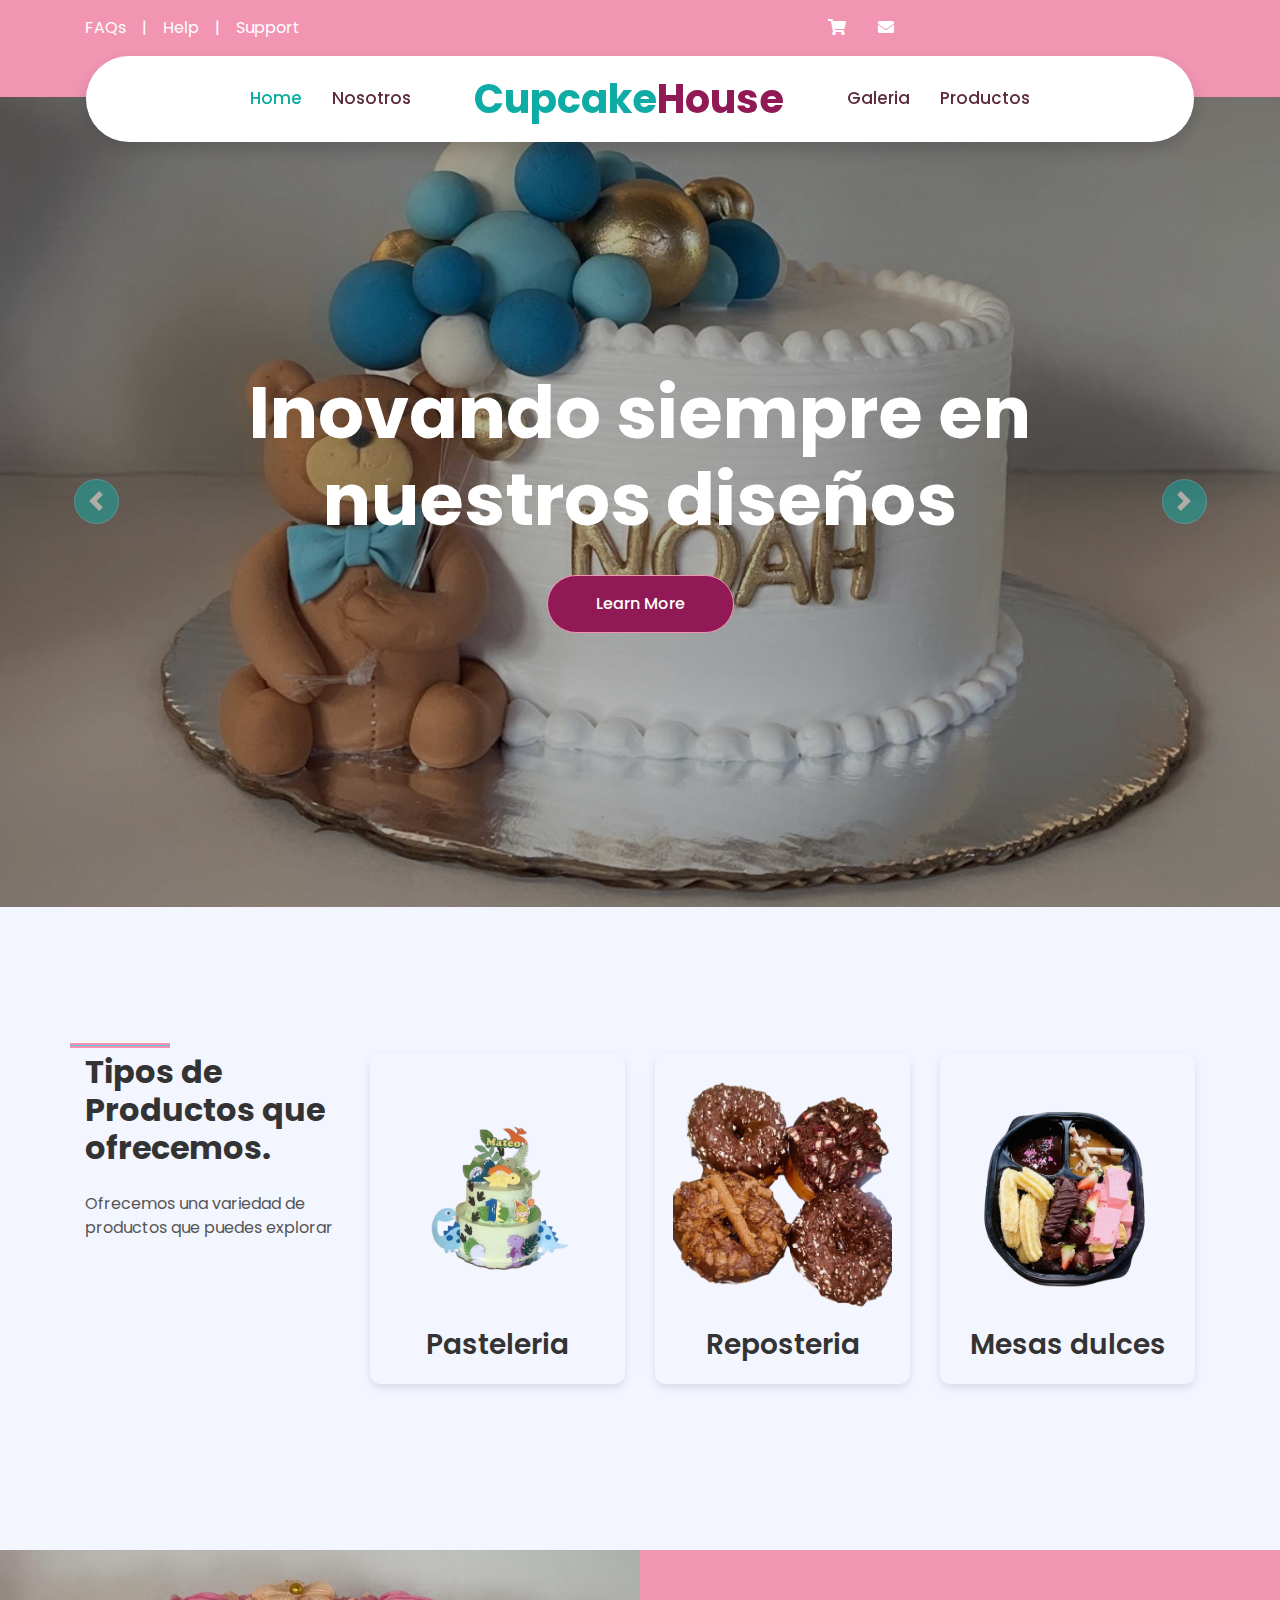
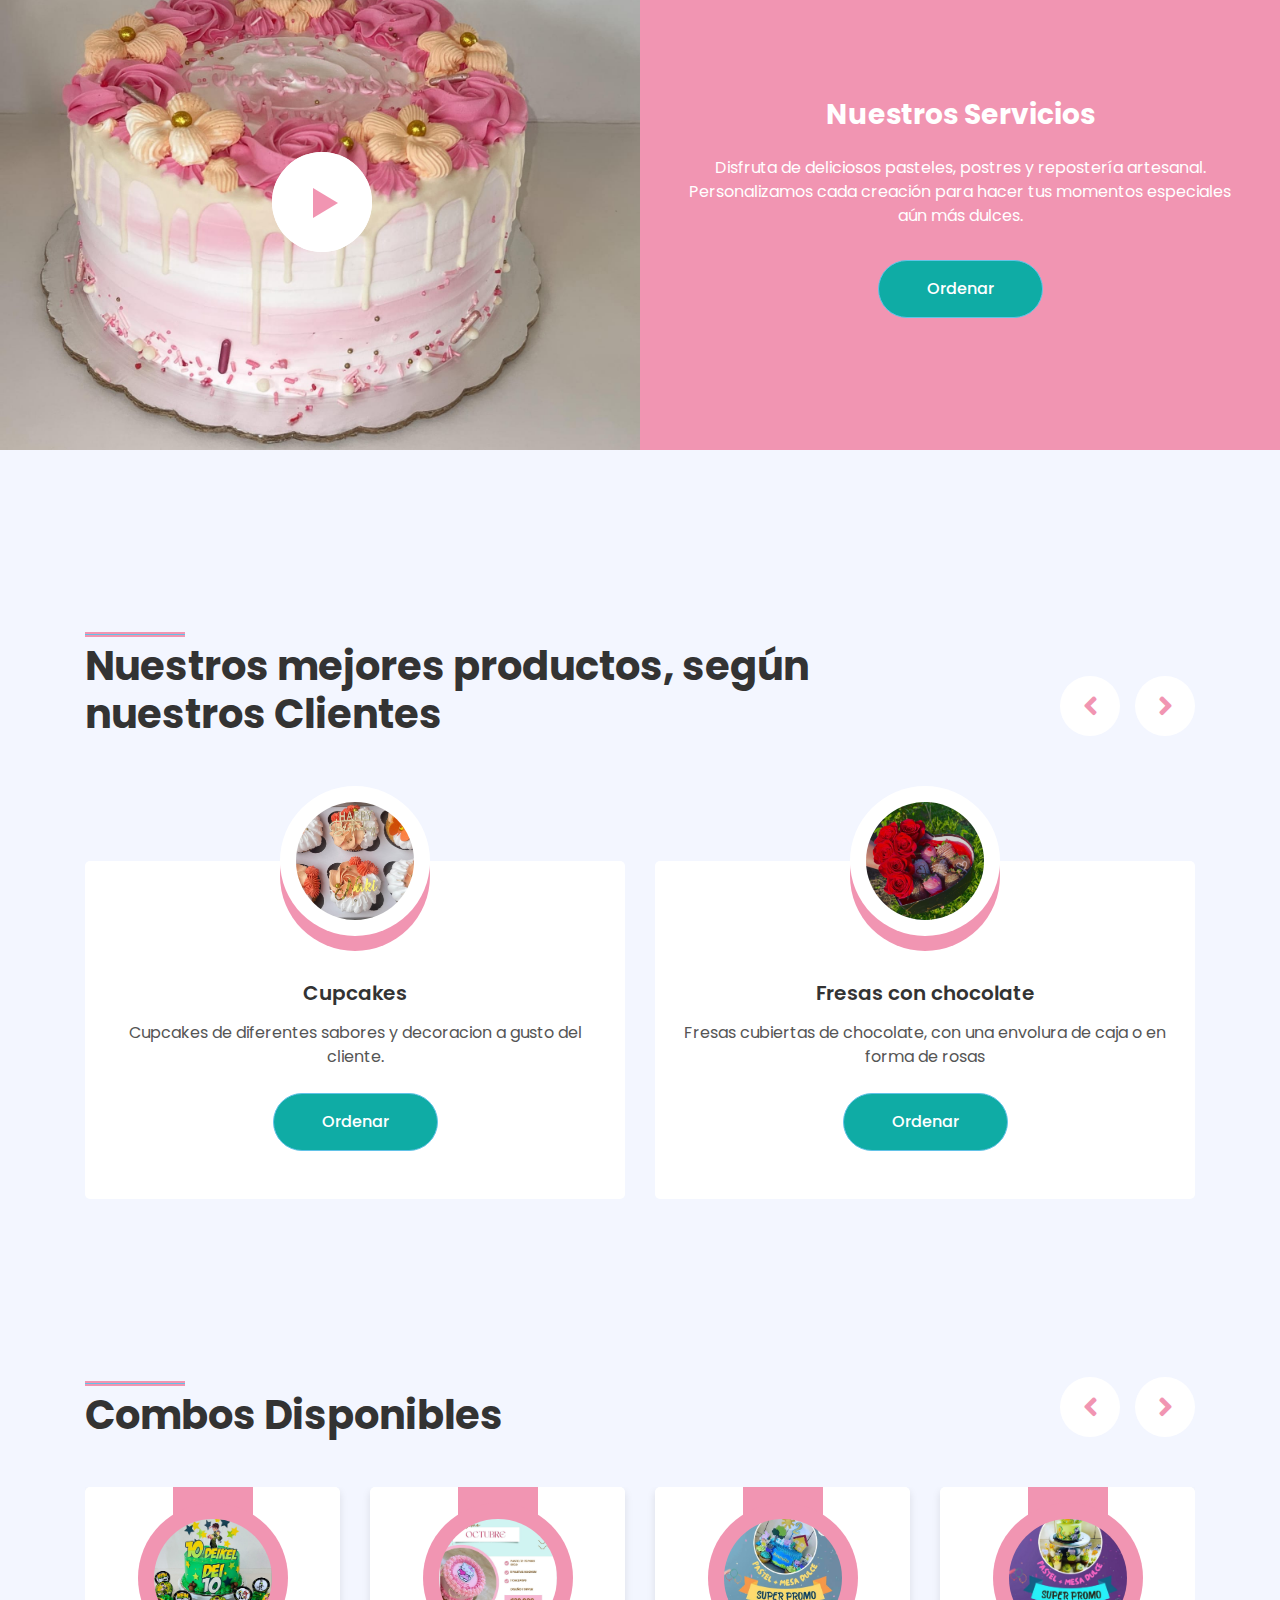
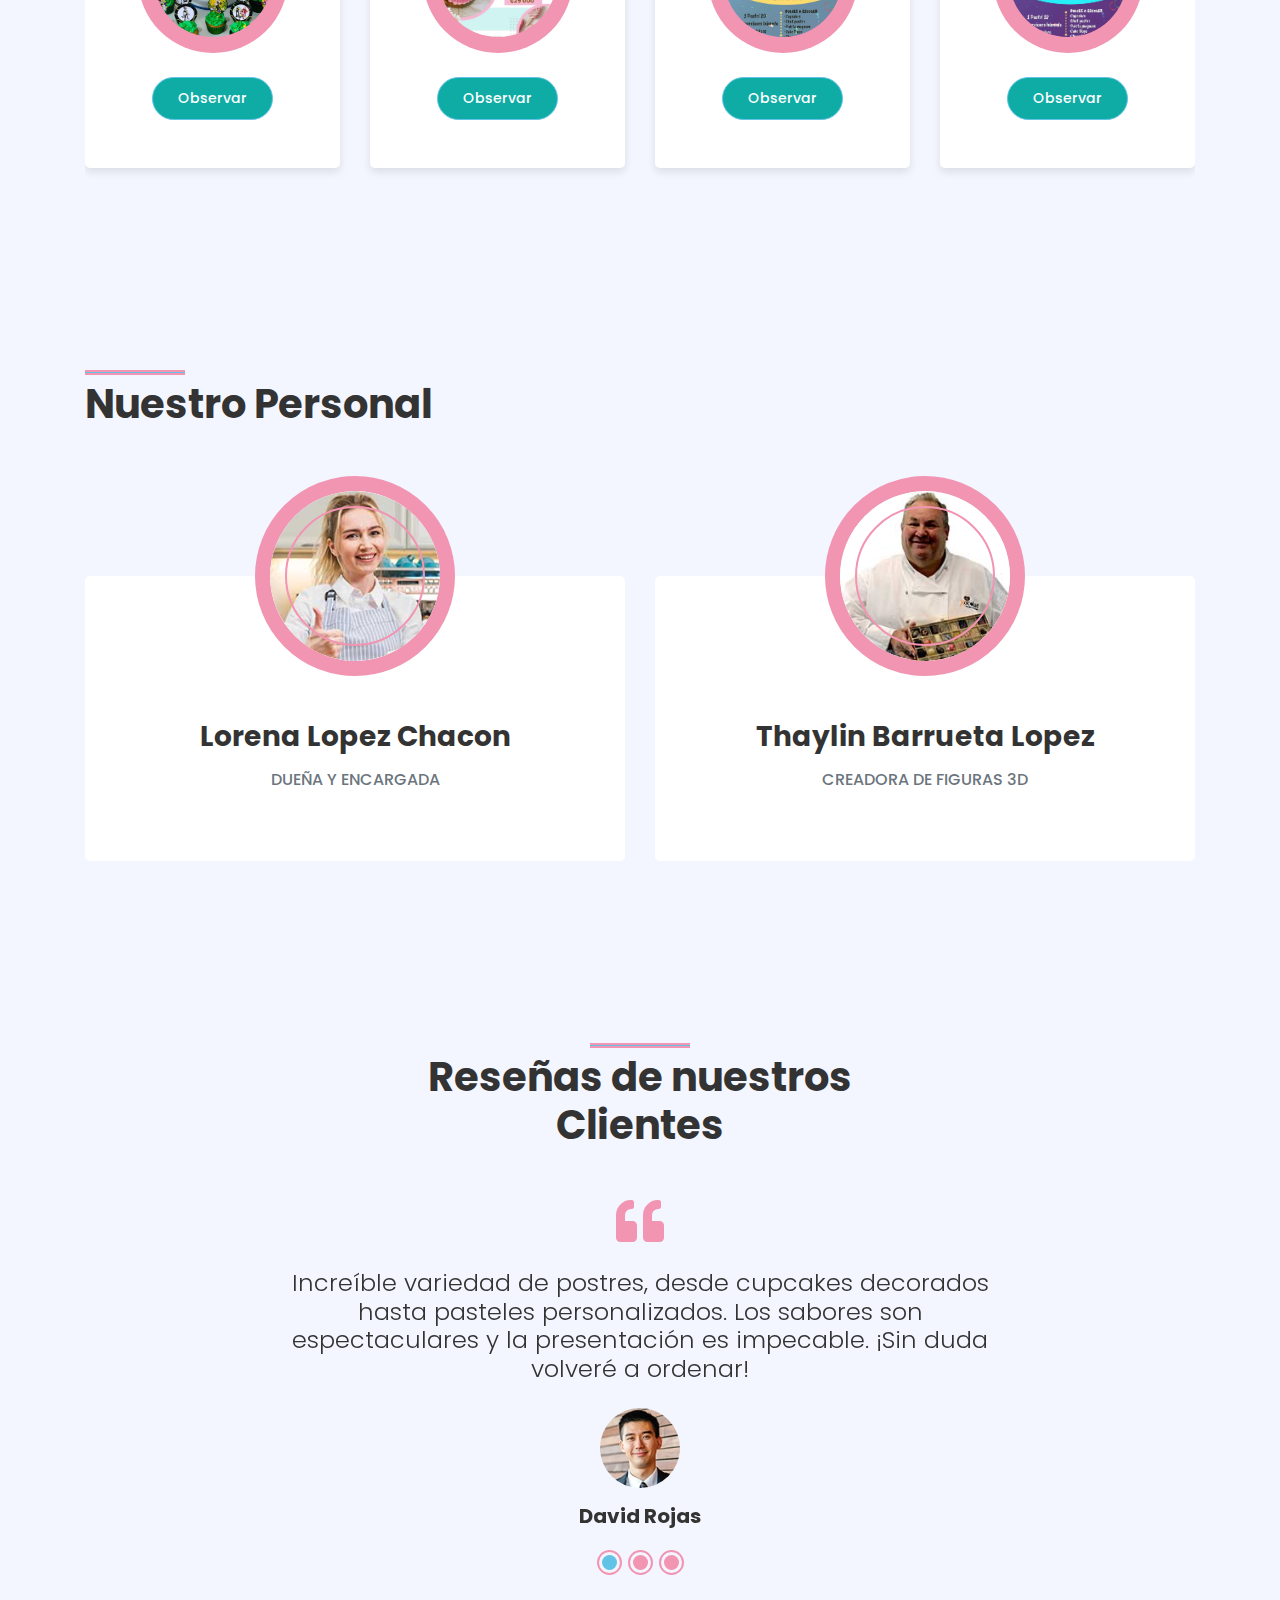
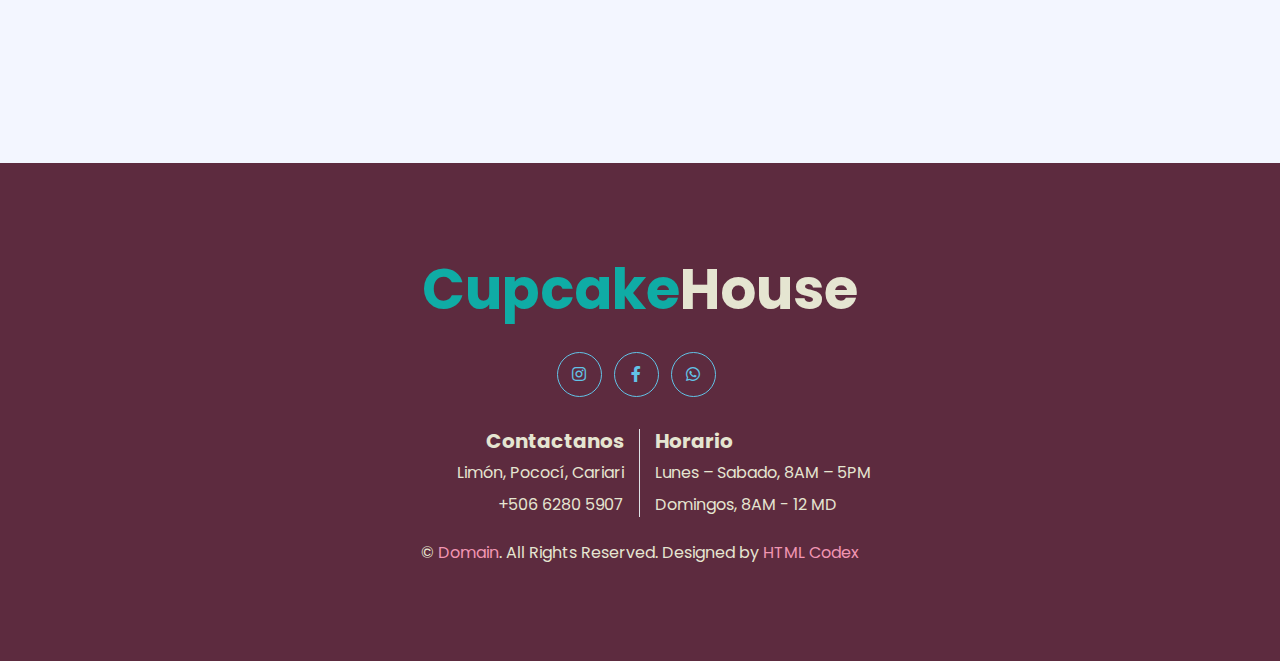
==== commit c3d2019a: "avances (galeria y combos responsivos)" ====
--- a/ice-cream-shop-website-template/index.html
+++ b/ice-cream-shop-website-template/index.html
@@ -24,7 +24,6 @@
 
     <!-- Customized Bootstrap Stylesheet -->
     <link href="css/style.css" rel="stylesheet">
-    <link href="css/carrito.css" rel="stylesheet">
 </head>
 
 <body>
@@ -41,40 +40,17 @@
                         <a class="text-white pl-3" href="">Support</a>
                     </div>
                 </div>
-                    <div class="col-md-6 text-center text-lg-right">
-                        <div class="d-inline-flex align-items-center">
-
-                            <!-- Modal del Carrito -->
-                            <div class="carrito-icon" onclick="abrirModalCarrito()">
-                                <i class="fas fa-shopping-cart"></i>
-                                <span id="contCarrito">0</span>
-                            </div>
-                            
-                            <div id="modal-carrito" class="modal">
-                                <div class="modal-contenido">
-                                <div class="modal-header">
-                                    <h2>Tu Carrito</h2>
-                                    <span class="cerrar-modal" onclick="cerrarModalCarrito()">&times;</span>
-                                </div>
-                                
-                                <div id="contenedor-carrito"></div>
-                                
-                                <div class="total">
-                                    <h3>Total: $<span id="carrito-total">0.00</span></h3>
-                                </div>
-                                
-                                <div class="modal-footer">
-                                    <button onclick="vaciarCarrito()">Vaciar Carrito</button>
-                                    <button onclick="">Pagar</button>
-                                </div>
-                                </div>
-                            </div>
-
-                            <a class="text-white px-3" href="contact.html">
-                                <i class="fas fa-envelope"></i>
-                            </a>
-                        </div>
-                    </div>
+                <div class="col-md-6 text-center text-lg-right">
+                      <div class="col-md-6 text-center text-lg-right">
+                    <div class="d-inline-flex align-items-center">
+                        <a class="text-white px-3" href="carrito.html">
+                            <i class="fas fa-shopping-cart"></i>
+                        </a>
+                        <a class="text-white px-3" href="contact.html">
+                            <i class="fas fa-envelope"></i>
+                        </a>
+                    </div>
+                </div>
                 </div>
             </div>
         </div>
@@ -119,7 +95,7 @@
                     <div class="carousel-caption d-flex flex-column align-items-center justify-content-center">
                         <div class="p-3" style="max-width: 900px;">
                             <h1 class="display-3 text-white mb-md-4 mb-3">Inovando siempre en nuestros diseños </h1>
-                            <a href="about.html" class="btn btn-primary py-md-3 py-2 px-md-5 px-3 mt-2">Learn More</a>
+                            <a href="" class="btn btn-primary py-md-3 py-2 px-md-5 px-3 mt-2">Learn More</a>
                         </div>
                     </div>
                 </div>
@@ -128,7 +104,7 @@
                     <div class="carousel-caption d-flex flex-column align-items-center justify-content-center">
                         <div class="p-3" style="max-width: 900px;">
                             <h1 class="display-3 text-white mb-md-4 mb-3">La calidad y el sabor es nuestra prioridad</h1>
-                            <a href="about.html" class="btn btn-primary py-md-3 py-2 px-md-5 px-3 mt-2">Learn More</a>
+                            <a href="" class="btn btn-primary py-md-3 py-2 px-md-5 px-3 mt-2">Learn More</a>
                         </div>
                     </div>
                 </div>
@@ -160,7 +136,7 @@
 
                 <!-- Start Column 2 -->
                 <div class="col-12 col-md-4 col-lg-3 mb-5 mb-md-0">
-                    <a class="product-item" href="gallery.html#Pasteleria">
+                    <a class="product-item" href="cart.html">
                         <div class="img-container">
                             <img src="img/paste.png" class="img-fluid product-thumbnail">
                         </div>
@@ -171,7 +147,7 @@
 
                 <!-- Start Column 3 -->
                 <div class="col-12 col-md-4 col-lg-3 mb-5 mb-md-0">
-                    <a class="product-item" href="gallery.html#Reposteria">
+                    <a class="product-item" href="cart.html">
                         <div class="img-container">
                             <img src="img/repos.png" class="img-fluid product-thumbnail">
                         </div>
@@ -182,7 +158,7 @@
 
                 <!-- Start Column 4 -->
                 <div class="col-12 col-md-4 col-lg-3 mb-5 mb-md-0">
-                    <a class="product-item" href="gallery.html#Mesas-Dulces">
+                    <a class="product-item" href="cart.html">
                         <div class="img-container">
                             <img src="img/mesadulce-removebg-preview.png" class="img-fluid product-thumbnail">
                         </div>
@@ -212,7 +188,7 @@
                 <h3 class="font-weight-bold text-white mt-3 mb-4">Nuestros Servicios</h3>
                 <p class="text-white mb-4">Disfruta de deliciosos pasteles, postres y repostería artesanal.
                     Personalizamos cada creación para hacer tus momentos especiales aún más dulces. </p>
-                <a href="gallery.html" class="btn btn-secondary py-3 px-5 mt-2">Ordenar</a>
+                <a href="" class="btn btn-secondary py-3 px-5 mt-2">Ordenar</a>
             </div>
         </div>
     </div>
@@ -263,7 +239,7 @@
                                 style="margin-top: -75px;">
                                 <h5 class="font-weight-semi-bold mt-5 mb-3 pt-5">Cupcakes</h5>
                                 <p>Cupcakes de diferentes sabores y decoracion a gusto del cliente.</p>
-                                <a href="gallery.html#Pasteleria" class="btn btn-secondary py-3 px-5 mt-2">Ordenar</a>
+                                <a href="" class="btn btn-secondary py-3 px-5 mt-2">Ordenar</a>
                             </div>
                         </div>
                         <div class="service-item">
@@ -287,7 +263,7 @@
                                 style="margin-top: -75px;">
                                 <h5 class="font-weight-semi-bold mt-5 mb-3 pt-5">Donas</h5>
                                 <p>Donas cubiertas y rellenas de diferentes sabores, con varios tipos de toppings</p>
-                                <a href="gallery.html#Reposteria" class="btn btn-secondary py-3 px-5 mt-2">Ordenar</a>
+                                <a href="" class="btn btn-secondary py-3 px-5 mt-2">Ordenar</a>
                             </div>
                         </div>
                         <div class="service-item">
@@ -300,7 +276,7 @@
                                 <h5 class="font-weight-semi-bold mt-5 mb-3 pt-5">Pasteles</h5>
                                 <p>Pasteles de diferentes diseños y sabores a gusto del cliente, con glaceado y fondant
                                 </p>
-                                <a href="gallery.html#Pasteleria" class="btn btn-secondary py-3 px-5 mt-2">Ordenar</a>
+                                <a href="" class="btn btn-secondary py-3 px-5 mt-2">Ordenar</a>
                             </div>
                         </div>
                     </div>
@@ -315,7 +291,7 @@
         <div class="container py-5">
             <div class="row">
                 <div class="col-lg-6">
-                    <h1 class="section-title position-relative mb-5">Combos Disponibles CORREGIR</h1>
+                    <h1 class="section-title position-relative mb-5">Combos Disponibles</h1>
                 </div>
                 <div class="col-lg-6 mb-5 mb-lg-0 pb-5 pb-lg-0"></div>
             </div>
@@ -394,99 +370,105 @@
                     </button>
                 </div>
                 <div class="modal-body text-center">
-                    <img src="img/combo1.jpeg" class="img-fluid" alt="Vanilla Ice Cream">
-                </div>
-                <div class="modal-footer">
-                    <button type="button" class="btn btn-secondary" data-dismiss="modal">Cerrar</button>
-                    <a href="" class="btn btn-secondary py-3 px-5 mt-2">Ordenar</a>
-                </div>
-            </div>
-        </div>
-    </div>
+                    <img src="img/combo1.jpeg" class="img-fluid w-50" alt="Vanilla Ice Cream">
+                </div>
+                <div class="modal-footer justify-content-center">
+                    <button type="button" class="btn btn-secondary btn-sm rounded-pill px-4 py-2" data-dismiss="modal">Cerrar</button>
+                    <a href="#" class="btn btn-secondary btn-sm rounded-pill px-4 py-2">Ordenar</a>
+                </div>
+            </div>
+        </div>
+    </div>
+    
+    
     
     <!-- Modal 2 -->
-    <div class="modal fade" id="imageModal2" tabindex="-1" role="dialog" aria-labelledby="imageModalLabel2" aria-hidden="true">
+    <div class="modal fade" id="imageModal2" tabindex="-1" role="dialog" aria-labelledby="imageModalLabel1" aria-hidden="true">
         <div class="modal-dialog modal-lg" role="document">
             <div class="modal-content">
                 <div class="modal-header">
-                    <h5 class="modal-title" id="imageModalLabel2">Combo #2</h5>
+                    <h5 class="modal-title" id="imageModalLabel1">Combo #1</h5>
                     <button type="button" class="close" data-dismiss="modal" aria-label="Close">
                         <span aria-hidden="true">&times;</span>
                     </button>
                 </div>
                 <div class="modal-body text-center">
-                    <img src="img/combo2.jpeg" class="img-fluid" alt="Vanilla Ice Cream">
-                </div>
-                <div class="modal-footer">
-                    <button type="button" class="btn btn-secondary" data-dismiss="modal">Cerrar</button>
-                    <a href="" class="btn btn-secondary py-3 px-5 mt-2">Ordenar</a>
-                </div>
-            </div>
-        </div>
-    </div>
+                    <img src="img/combo2.jpeg" class="img-fluid w-50" alt="Vanilla Ice Cream">
+                </div>
+                <div class="modal-footer justify-content-center">
+                    <button type="button" class="btn btn-secondary btn-sm rounded-pill px-4 py-2" data-dismiss="modal">Cerrar</button>
+                    <a href="#" class="btn btn-secondary btn-sm rounded-pill px-4 py-2">Ordenar</a>
+                </div>
+            </div>
+        </div>
+    </div>
+    
     
     <!-- Modal 3 -->
-    <div class="modal fade" id="imageModal3" tabindex="-1" role="dialog" aria-labelledby="imageModalLabel3" aria-hidden="true">
+    <div class="modal fade" id="imageModal3" tabindex="-1" role="dialog" aria-labelledby="imageModalLabel1" aria-hidden="true">
         <div class="modal-dialog modal-lg" role="document">
             <div class="modal-content">
                 <div class="modal-header">
-                    <h5 class="modal-title" id="imageModalLabel3">Combo #3</h5>
+                    <h5 class="modal-title" id="imageModalLabel1">Combo #1</h5>
                     <button type="button" class="close" data-dismiss="modal" aria-label="Close">
                         <span aria-hidden="true">&times;</span>
                     </button>
                 </div>
                 <div class="modal-body text-center">
-                    <img src="img/combo3.jpeg" class="img-fluid" alt="Vanilla Ice Cream">
-                </div>
-                <div class="modal-footer">
-                    <button type="button" class="btn btn-secondary" data-dismiss="modal">Cerrar</button>
-                    <a href="" class="btn btn-secondary py-3 px-5 mt-2">Ordenar</a>
-                </div>
-            </div>
-        </div>
-    </div>
+                    <img src="img/combo3.jpeg" class="img-fluid w-50" alt="Vanilla Ice Cream">
+                </div>
+                <div class="modal-footer justify-content-center">
+                    <button type="button" class="btn btn-secondary btn-sm rounded-pill px-4 py-2" data-dismiss="modal">Cerrar</button>
+                    <a href="#" class="btn btn-secondary btn-sm rounded-pill px-4 py-2">Ordenar</a>
+                </div>
+            </div>
+        </div>
+    </div>
+    
     
     <!-- Modal 4 -->
-    <div class="modal fade" id="imageModal4" tabindex="-1" role="dialog" aria-labelledby="imageModalLabel4" aria-hidden="true">
+    <div class="modal fade" id="imageModal4" tabindex="-1" role="dialog" aria-labelledby="imageModalLabel1" aria-hidden="true">
         <div class="modal-dialog modal-lg" role="document">
             <div class="modal-content">
                 <div class="modal-header">
-                    <h5 class="modal-title" id="imageModalLabel4">Combo #4</h5>
+                    <h5 class="modal-title" id="imageModalLabel1">Combo #1</h5>
                     <button type="button" class="close" data-dismiss="modal" aria-label="Close">
                         <span aria-hidden="true">&times;</span>
                     </button>
                 </div>
                 <div class="modal-body text-center">
-                    <img src="img/combo4.jpeg" class="img-fluid" alt="Vanilla Ice Cream">
-                </div>
-                <div class="modal-footer">
-                    <button type="button" class="btn btn-secondary" data-dismiss="modal">Cerrar</button>
-                    <a href="" class="btn btn-secondary py-3 px-5 mt-2">Ordenar</a>
-                </div>
-            </div>
-        </div>
-    </div>
+                    <img src="img/combo4.jpeg" class="img-fluid w-50" alt="Vanilla Ice Cream">
+                </div>
+                <div class="modal-footer justify-content-center">
+                    <button type="button" class="btn btn-secondary btn-sm rounded-pill px-4 py-2" data-dismiss="modal">Cerrar</button>
+                    <a href="#" class="btn btn-secondary btn-sm rounded-pill px-4 py-2">Ordenar</a>
+                </div>
+            </div>
+        </div>
+    </div>
+    
     
     <!-- Modal 5 -->
-    <div class="modal fade" id="imageModal5" tabindex="-1" role="dialog" aria-labelledby="imageModalLabel5" aria-hidden="true">
+    <div class="modal fade" id="imageModal5" tabindex="-1" role="dialog" aria-labelledby="imageModalLabel1" aria-hidden="true">
         <div class="modal-dialog modal-lg" role="document">
             <div class="modal-content">
                 <div class="modal-header">
-                    <h5 class="modal-title" id="imageModalLabel5">Combo #5</h5>
+                    <h5 class="modal-title" id="imageModalLabel1">Combo #1</h5>
                     <button type="button" class="close" data-dismiss="modal" aria-label="Close">
                         <span aria-hidden="true">&times;</span>
                     </button>
                 </div>
                 <div class="modal-body text-center">
-                    <img src="img/IMG_8113.jpg" class="img-fluid" alt="Vanilla Ice Cream">
-                </div>
-                <div class="modal-footer">
-                    <button type="button" class="btn btn-secondary" data-dismiss="modal">Cerrar</button>
-                    <a href="" class="btn btn-secondary py-3 px-5 mt-2">Ordenar</a>
-                </div>
-            </div>
-        </div>
-    </div>
+                    <img src="img/IMG_8113.jpg" class="img-fluid w-50" alt="Vanilla Ice Cream">
+                </div>
+                <div class="modal-footer justify-content-center">
+                    <button type="button" class="btn btn-secondary btn-sm rounded-pill px-4 py-2" data-dismiss="modal">Cerrar</button>
+                    <a href="#" class="btn btn-secondary btn-sm rounded-pill px-4 py-2">Ordenar</a>
+                </div>
+            </div>
+        </div>
+    </div>
+    
 
 
     <!-- Team Start -->
@@ -634,7 +616,6 @@
 
     <!-- Template Javascript -->
     <script src="js/main.js"></script>
-    <script src="js/carrito.js"></script>
 </body>
 
 </html>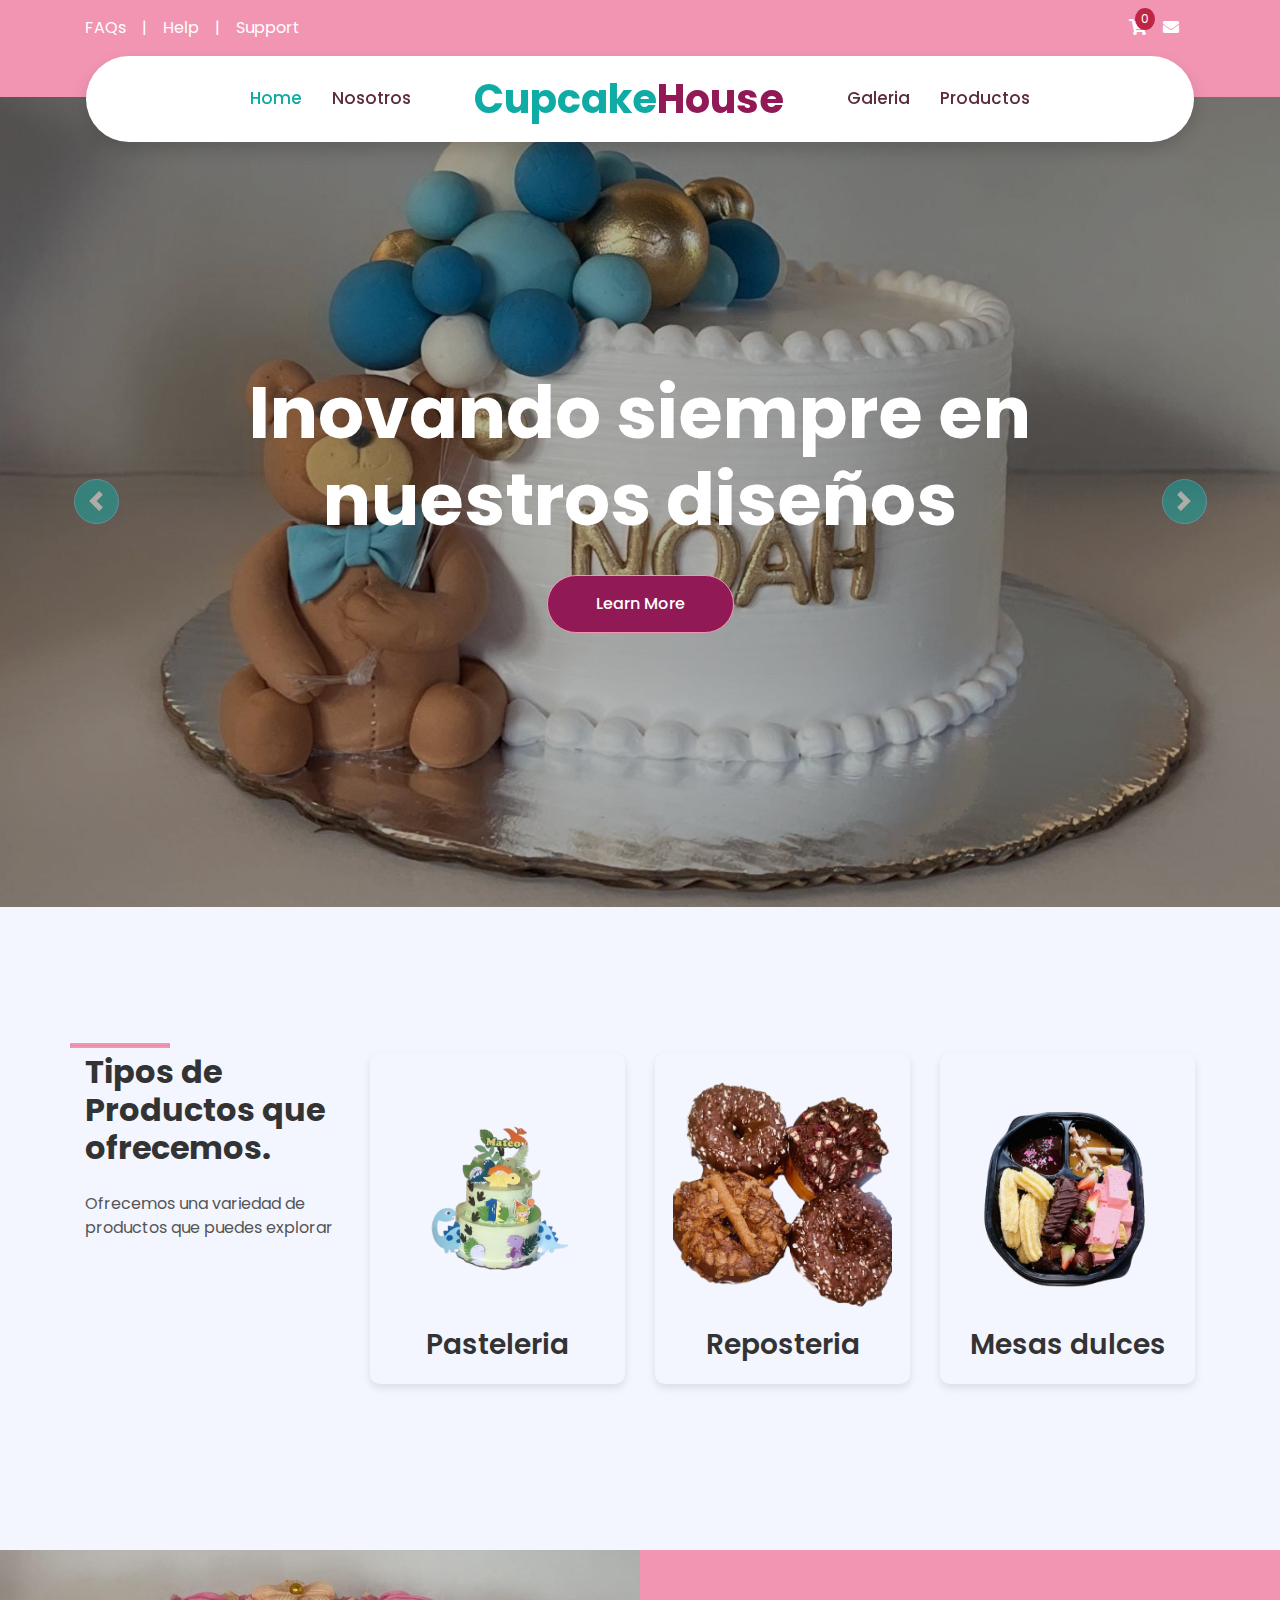
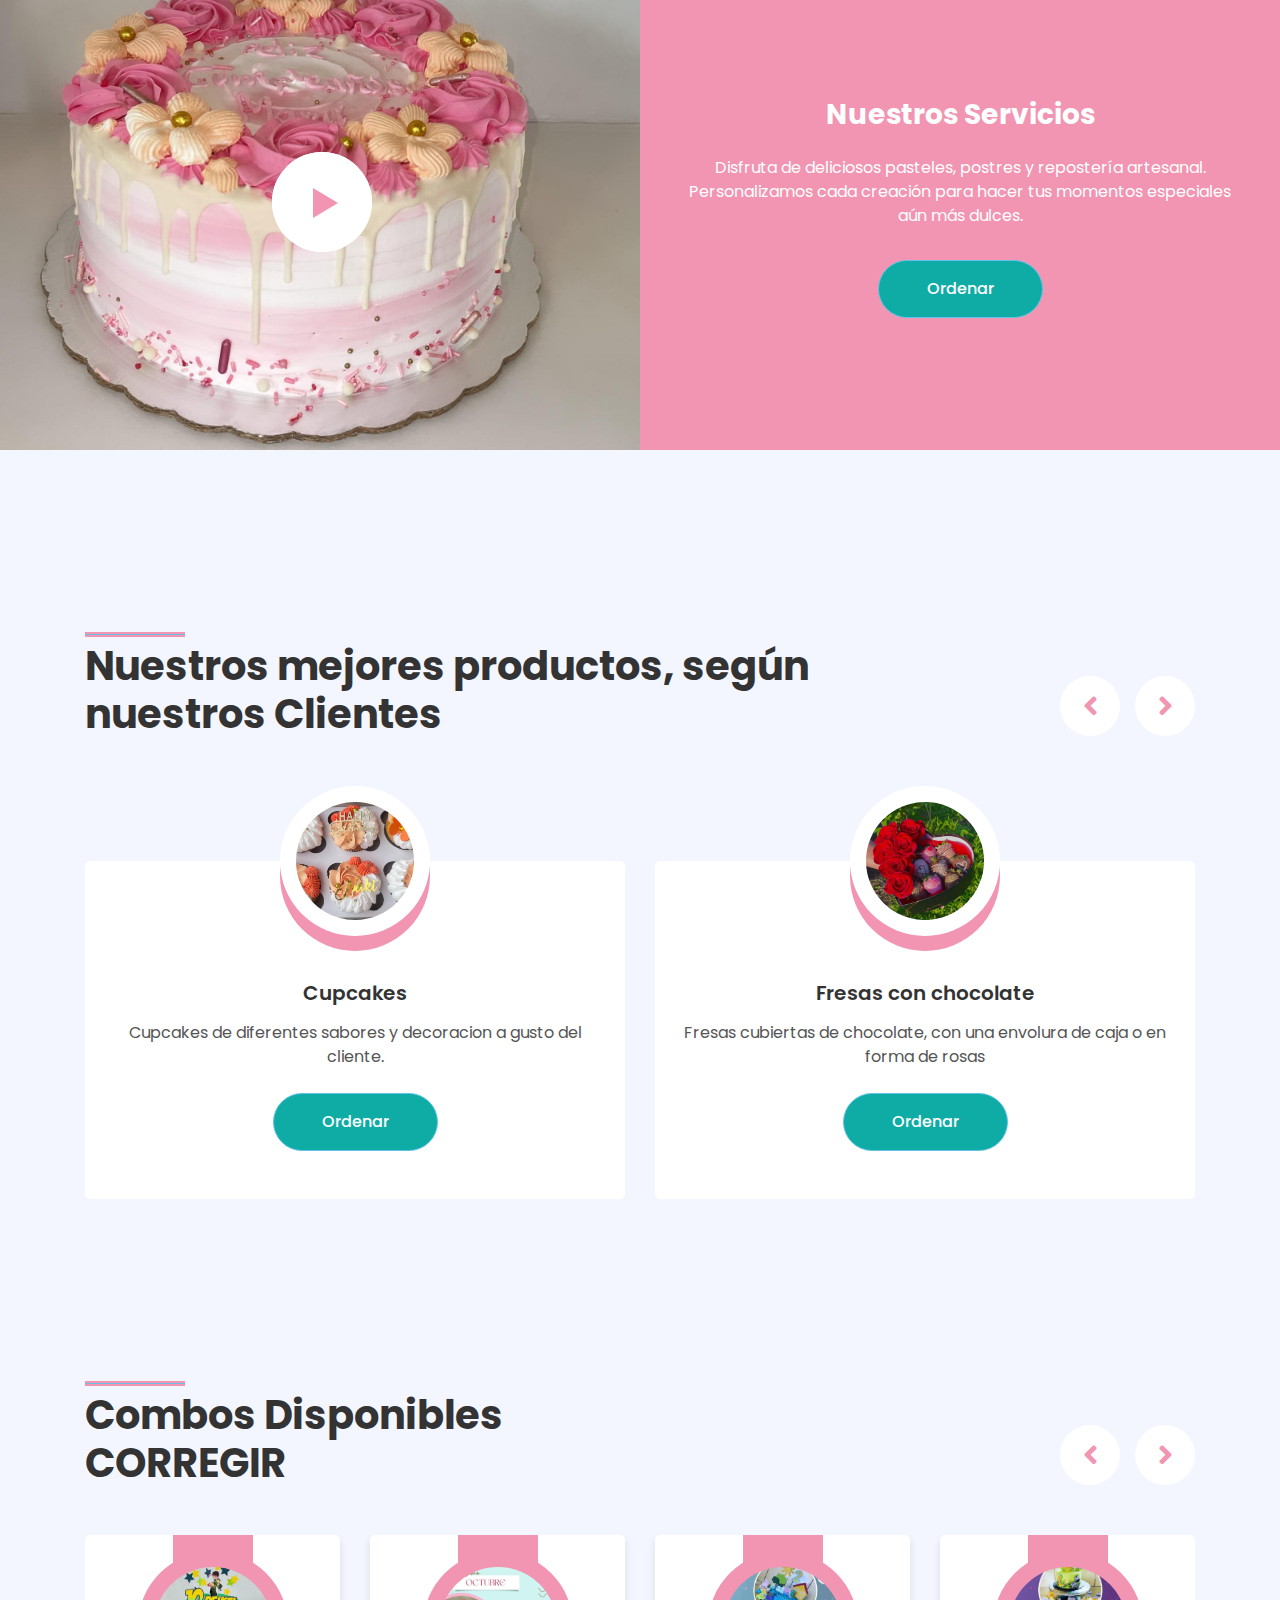
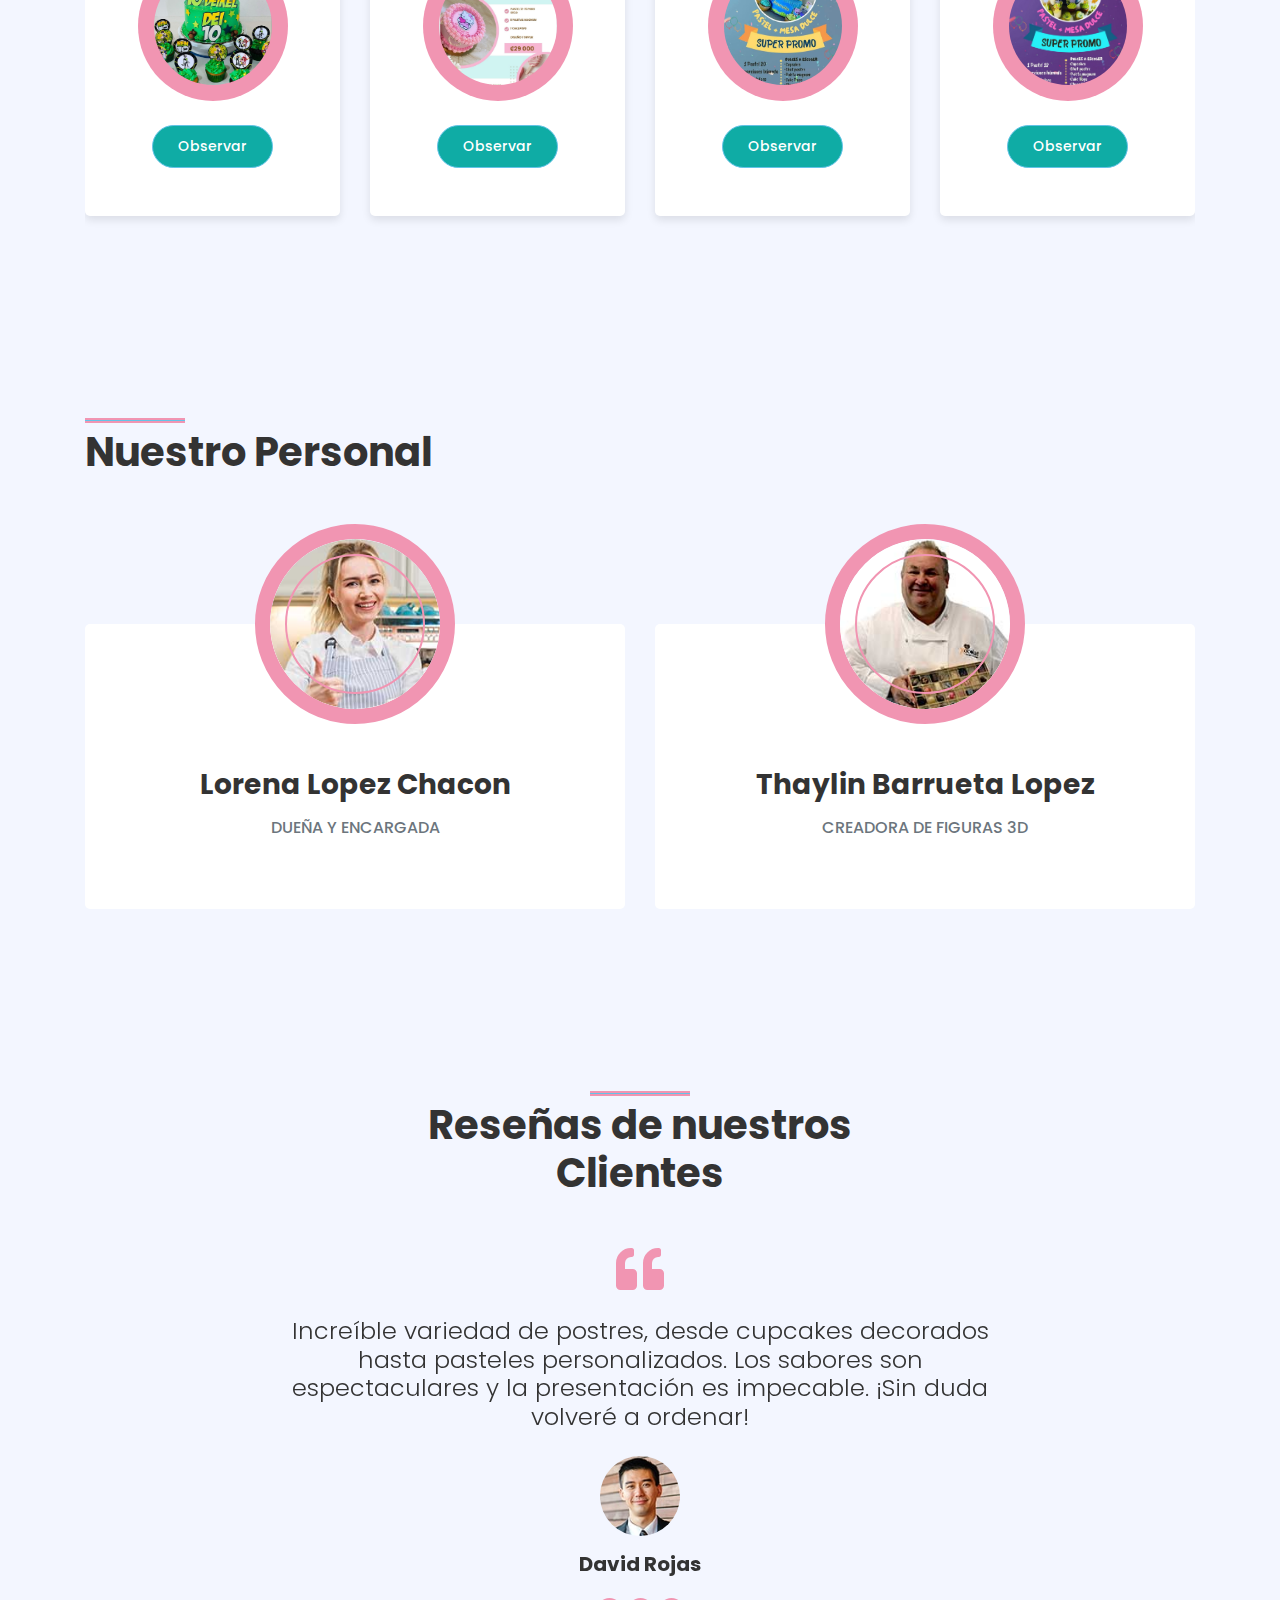
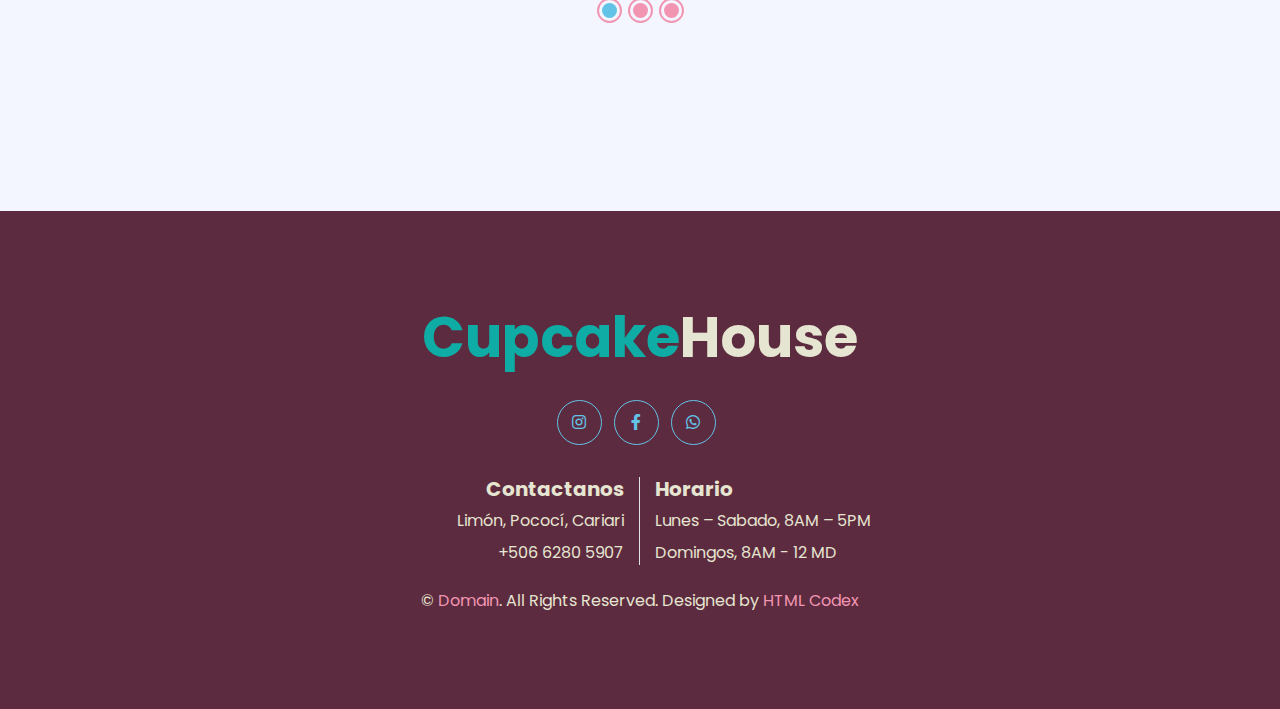
==== commit 33977050: "cambios del carrito" ====
--- a/ice-cream-shop-website-template/index.html
+++ b/ice-cream-shop-website-template/index.html
@@ -24,6 +24,7 @@
 
     <!-- Customized Bootstrap Stylesheet -->
     <link href="css/style.css" rel="stylesheet">
+    <link href="css/carrito.css" rel="stylesheet">
 </head>
 
 <body>
@@ -40,17 +41,37 @@
                         <a class="text-white pl-3" href="">Support</a>
                     </div>
                 </div>
-                <div class="col-md-6 text-center text-lg-right">
-                      <div class="col-md-6 text-center text-lg-right">
-                    <div class="d-inline-flex align-items-center">
-                        <a class="text-white px-3" href="carrito.html">
+                    <div class="col-md-6 text-center text-lg-right">
+                        <div class="d-inline-flex align-items-center">
+
+                                 <!-- Modal del Carrito -->
+                        <div class="carrito-icon" onclick="abrirModalCarrito()">
                             <i class="fas fa-shopping-cart"></i>
-                        </a>
-                        <a class="text-white px-3" href="contact.html">
-                            <i class="fas fa-envelope"></i>
-                        </a>
-                    </div>
-                </div>
+                            <span id="contCarrito">0</span>
+                          </div>
+                          <div id="modal-carrito" class="modal">
+                            <div class="modal-contenido">
+                              <div class="modal-header">
+                                <h2>Tu Carrito</h2>
+                                <span class="cerrar-modal" onclick="cerrarModalCarrito()">&times;</span>
+                              </div>
+                              <div id="contenedor-carrito"></div>
+                              <div class="total">
+                                <h3>Total: $<span id="carrito-total">0.00</span></h3>
+                              </div>
+                              <div class="modal-footer">
+                                <button onclick="vaciarCarrito()">Vaciar Carrito</button>
+                                <button onclick="">Pagar</button>
+                              </div>
+                            </div>
+                          </div>
+
+
+                            <a class="text-white px-3" href="contact.html">
+                                <i class="fas fa-envelope"></i>
+                            </a>
+                        </div>
+                    </div>
                 </div>
             </div>
         </div>
@@ -95,7 +116,7 @@
                     <div class="carousel-caption d-flex flex-column align-items-center justify-content-center">
                         <div class="p-3" style="max-width: 900px;">
                             <h1 class="display-3 text-white mb-md-4 mb-3">Inovando siempre en nuestros diseños </h1>
-                            <a href="" class="btn btn-primary py-md-3 py-2 px-md-5 px-3 mt-2">Learn More</a>
+                            <a href="about.html" class="btn btn-primary py-md-3 py-2 px-md-5 px-3 mt-2">Learn More</a>
                         </div>
                     </div>
                 </div>
@@ -104,7 +125,7 @@
                     <div class="carousel-caption d-flex flex-column align-items-center justify-content-center">
                         <div class="p-3" style="max-width: 900px;">
                             <h1 class="display-3 text-white mb-md-4 mb-3">La calidad y el sabor es nuestra prioridad</h1>
-                            <a href="" class="btn btn-primary py-md-3 py-2 px-md-5 px-3 mt-2">Learn More</a>
+                            <a href="about.html" class="btn btn-primary py-md-3 py-2 px-md-5 px-3 mt-2">Learn More</a>
                         </div>
                     </div>
                 </div>
@@ -136,7 +157,7 @@
 
                 <!-- Start Column 2 -->
                 <div class="col-12 col-md-4 col-lg-3 mb-5 mb-md-0">
-                    <a class="product-item" href="cart.html">
+                    <a class="product-item" href="gallery.html#Pasteleria">
                         <div class="img-container">
                             <img src="img/paste.png" class="img-fluid product-thumbnail">
                         </div>
@@ -147,7 +168,7 @@
 
                 <!-- Start Column 3 -->
                 <div class="col-12 col-md-4 col-lg-3 mb-5 mb-md-0">
-                    <a class="product-item" href="cart.html">
+                    <a class="product-item" href="gallery.html#Reposteria">
                         <div class="img-container">
                             <img src="img/repos.png" class="img-fluid product-thumbnail">
                         </div>
@@ -158,7 +179,7 @@
 
                 <!-- Start Column 4 -->
                 <div class="col-12 col-md-4 col-lg-3 mb-5 mb-md-0">
-                    <a class="product-item" href="cart.html">
+                    <a class="product-item" href="gallery.html#Mesas-Dulces">
                         <div class="img-container">
                             <img src="img/mesadulce-removebg-preview.png" class="img-fluid product-thumbnail">
                         </div>
@@ -188,7 +209,7 @@
                 <h3 class="font-weight-bold text-white mt-3 mb-4">Nuestros Servicios</h3>
                 <p class="text-white mb-4">Disfruta de deliciosos pasteles, postres y repostería artesanal.
                     Personalizamos cada creación para hacer tus momentos especiales aún más dulces. </p>
-                <a href="" class="btn btn-secondary py-3 px-5 mt-2">Ordenar</a>
+                <a href="gallery.html" class="btn btn-secondary py-3 px-5 mt-2">Ordenar</a>
             </div>
         </div>
     </div>
@@ -239,7 +260,7 @@
                                 style="margin-top: -75px;">
                                 <h5 class="font-weight-semi-bold mt-5 mb-3 pt-5">Cupcakes</h5>
                                 <p>Cupcakes de diferentes sabores y decoracion a gusto del cliente.</p>
-                                <a href="" class="btn btn-secondary py-3 px-5 mt-2">Ordenar</a>
+                                <a href="gallery.html#Pasteleria" class="btn btn-secondary py-3 px-5 mt-2">Ordenar</a>
                             </div>
                         </div>
                         <div class="service-item">
@@ -263,7 +284,7 @@
                                 style="margin-top: -75px;">
                                 <h5 class="font-weight-semi-bold mt-5 mb-3 pt-5">Donas</h5>
                                 <p>Donas cubiertas y rellenas de diferentes sabores, con varios tipos de toppings</p>
-                                <a href="" class="btn btn-secondary py-3 px-5 mt-2">Ordenar</a>
+                                <a href="gallery.html#Reposteria" class="btn btn-secondary py-3 px-5 mt-2">Ordenar</a>
                             </div>
                         </div>
                         <div class="service-item">
@@ -276,7 +297,7 @@
                                 <h5 class="font-weight-semi-bold mt-5 mb-3 pt-5">Pasteles</h5>
                                 <p>Pasteles de diferentes diseños y sabores a gusto del cliente, con glaceado y fondant
                                 </p>
-                                <a href="" class="btn btn-secondary py-3 px-5 mt-2">Ordenar</a>
+                                <a href="gallery.html#Pasteleria" class="btn btn-secondary py-3 px-5 mt-2">Ordenar</a>
                             </div>
                         </div>
                     </div>
@@ -291,7 +312,7 @@
         <div class="container py-5">
             <div class="row">
                 <div class="col-lg-6">
-                    <h1 class="section-title position-relative mb-5">Combos Disponibles</h1>
+                    <h1 class="section-title position-relative mb-5">Combos Disponibles CORREGIR</h1>
                 </div>
                 <div class="col-lg-6 mb-5 mb-lg-0 pb-5 pb-lg-0"></div>
             </div>
@@ -370,105 +391,99 @@
                     </button>
                 </div>
                 <div class="modal-body text-center">
-                    <img src="img/combo1.jpeg" class="img-fluid w-50" alt="Vanilla Ice Cream">
-                </div>
-                <div class="modal-footer justify-content-center">
-                    <button type="button" class="btn btn-secondary btn-sm rounded-pill px-4 py-2" data-dismiss="modal">Cerrar</button>
-                    <a href="#" class="btn btn-secondary btn-sm rounded-pill px-4 py-2">Ordenar</a>
-                </div>
-            </div>
-        </div>
-    </div>
-    
-    
+                    <img src="img/combo1.jpeg" class="img-fluid" alt="Vanilla Ice Cream">
+                </div>
+                <div class="modal-footer">
+                    <button type="button" class="btn btn-secondary" data-dismiss="modal">Cerrar</button>
+                    <a href="" class="btn btn-secondary py-3 px-5 mt-2">Ordenar</a>
+                </div>
+            </div>
+        </div>
+    </div>
     
     <!-- Modal 2 -->
-    <div class="modal fade" id="imageModal2" tabindex="-1" role="dialog" aria-labelledby="imageModalLabel1" aria-hidden="true">
+    <div class="modal fade" id="imageModal2" tabindex="-1" role="dialog" aria-labelledby="imageModalLabel2" aria-hidden="true">
         <div class="modal-dialog modal-lg" role="document">
             <div class="modal-content">
                 <div class="modal-header">
-                    <h5 class="modal-title" id="imageModalLabel1">Combo #1</h5>
+                    <h5 class="modal-title" id="imageModalLabel2">Combo #2</h5>
                     <button type="button" class="close" data-dismiss="modal" aria-label="Close">
                         <span aria-hidden="true">&times;</span>
                     </button>
                 </div>
                 <div class="modal-body text-center">
-                    <img src="img/combo2.jpeg" class="img-fluid w-50" alt="Vanilla Ice Cream">
-                </div>
-                <div class="modal-footer justify-content-center">
-                    <button type="button" class="btn btn-secondary btn-sm rounded-pill px-4 py-2" data-dismiss="modal">Cerrar</button>
-                    <a href="#" class="btn btn-secondary btn-sm rounded-pill px-4 py-2">Ordenar</a>
-                </div>
-            </div>
-        </div>
-    </div>
-    
+                    <img src="img/combo2.jpeg" class="img-fluid" alt="Vanilla Ice Cream">
+                </div>
+                <div class="modal-footer">
+                    <button type="button" class="btn btn-secondary" data-dismiss="modal">Cerrar</button>
+                    <a href="" class="btn btn-secondary py-3 px-5 mt-2">Ordenar</a>
+                </div>
+            </div>
+        </div>
+    </div>
     
     <!-- Modal 3 -->
-    <div class="modal fade" id="imageModal3" tabindex="-1" role="dialog" aria-labelledby="imageModalLabel1" aria-hidden="true">
+    <div class="modal fade" id="imageModal3" tabindex="-1" role="dialog" aria-labelledby="imageModalLabel3" aria-hidden="true">
         <div class="modal-dialog modal-lg" role="document">
             <div class="modal-content">
                 <div class="modal-header">
-                    <h5 class="modal-title" id="imageModalLabel1">Combo #1</h5>
+                    <h5 class="modal-title" id="imageModalLabel3">Combo #3</h5>
                     <button type="button" class="close" data-dismiss="modal" aria-label="Close">
                         <span aria-hidden="true">&times;</span>
                     </button>
                 </div>
                 <div class="modal-body text-center">
-                    <img src="img/combo3.jpeg" class="img-fluid w-50" alt="Vanilla Ice Cream">
-                </div>
-                <div class="modal-footer justify-content-center">
-                    <button type="button" class="btn btn-secondary btn-sm rounded-pill px-4 py-2" data-dismiss="modal">Cerrar</button>
-                    <a href="#" class="btn btn-secondary btn-sm rounded-pill px-4 py-2">Ordenar</a>
-                </div>
-            </div>
-        </div>
-    </div>
-    
+                    <img src="img/combo3.jpeg" class="img-fluid" alt="Vanilla Ice Cream">
+                </div>
+                <div class="modal-footer">
+                    <button type="button" class="btn btn-secondary" data-dismiss="modal">Cerrar</button>
+                    <a href="" class="btn btn-secondary py-3 px-5 mt-2">Ordenar</a>
+                </div>
+            </div>
+        </div>
+    </div>
     
     <!-- Modal 4 -->
-    <div class="modal fade" id="imageModal4" tabindex="-1" role="dialog" aria-labelledby="imageModalLabel1" aria-hidden="true">
+    <div class="modal fade" id="imageModal4" tabindex="-1" role="dialog" aria-labelledby="imageModalLabel4" aria-hidden="true">
         <div class="modal-dialog modal-lg" role="document">
             <div class="modal-content">
                 <div class="modal-header">
-                    <h5 class="modal-title" id="imageModalLabel1">Combo #1</h5>
+                    <h5 class="modal-title" id="imageModalLabel4">Combo #4</h5>
                     <button type="button" class="close" data-dismiss="modal" aria-label="Close">
                         <span aria-hidden="true">&times;</span>
                     </button>
                 </div>
                 <div class="modal-body text-center">
-                    <img src="img/combo4.jpeg" class="img-fluid w-50" alt="Vanilla Ice Cream">
-                </div>
-                <div class="modal-footer justify-content-center">
-                    <button type="button" class="btn btn-secondary btn-sm rounded-pill px-4 py-2" data-dismiss="modal">Cerrar</button>
-                    <a href="#" class="btn btn-secondary btn-sm rounded-pill px-4 py-2">Ordenar</a>
-                </div>
-            </div>
-        </div>
-    </div>
-    
+                    <img src="img/combo4.jpeg" class="img-fluid" alt="Vanilla Ice Cream">
+                </div>
+                <div class="modal-footer">
+                    <button type="button" class="btn btn-secondary" data-dismiss="modal">Cerrar</button>
+                    <a href="" class="btn btn-secondary py-3 px-5 mt-2">Ordenar</a>
+                </div>
+            </div>
+        </div>
+    </div>
     
     <!-- Modal 5 -->
-    <div class="modal fade" id="imageModal5" tabindex="-1" role="dialog" aria-labelledby="imageModalLabel1" aria-hidden="true">
+    <div class="modal fade" id="imageModal5" tabindex="-1" role="dialog" aria-labelledby="imageModalLabel5" aria-hidden="true">
         <div class="modal-dialog modal-lg" role="document">
             <div class="modal-content">
                 <div class="modal-header">
-                    <h5 class="modal-title" id="imageModalLabel1">Combo #1</h5>
+                    <h5 class="modal-title" id="imageModalLabel5">Combo #5</h5>
                     <button type="button" class="close" data-dismiss="modal" aria-label="Close">
                         <span aria-hidden="true">&times;</span>
                     </button>
                 </div>
                 <div class="modal-body text-center">
-                    <img src="img/IMG_8113.jpg" class="img-fluid w-50" alt="Vanilla Ice Cream">
-                </div>
-                <div class="modal-footer justify-content-center">
-                    <button type="button" class="btn btn-secondary btn-sm rounded-pill px-4 py-2" data-dismiss="modal">Cerrar</button>
-                    <a href="#" class="btn btn-secondary btn-sm rounded-pill px-4 py-2">Ordenar</a>
-                </div>
-            </div>
-        </div>
-    </div>
-    
+                    <img src="img/IMG_8113.jpg" class="img-fluid" alt="Vanilla Ice Cream">
+                </div>
+                <div class="modal-footer">
+                    <button type="button" class="btn btn-secondary" data-dismiss="modal">Cerrar</button>
+                    <a href="" class="btn btn-secondary py-3 px-5 mt-2">Ordenar</a>
+                </div>
+            </div>
+        </div>
+    </div>
 
 
     <!-- Team Start -->
@@ -616,6 +631,7 @@
 
     <!-- Template Javascript -->
     <script src="js/main.js"></script>
+    <script src="js/carrito.js"></script>
 </body>
 
 </html>--- a/ice-cream-shop-website-template/css/carrito.css
+++ b/ice-cream-shop-website-template/css/carrito.css
@@ -0,0 +1,170 @@
+/* Estilos para el carrito */
+.carrito-icon {
+    position: relative;
+    cursor: pointer;
+    color: var(--light);
+  }
+  
+  .carrito-icon span {
+    background: var(--maroon-flush);
+    color: white;
+    border-radius: 50%;
+    padding: 2px 6px;
+    font-size: 12px;
+    position: absolute;
+    top: -8px;
+    right: -8px;
+  }
+  
+  /* Modal */
+  .modal {
+    display: none;
+    position: fixed;
+    z-index: 1000;
+    left: 0;
+    top: 0;
+    width: 100%;
+    height: 100%;
+    background-color: rgba(0, 0, 0, 0.5);
+  }
+  
+  .modal-contenido {
+    background-color: white;
+    margin: 10% auto;
+    padding: 20px;
+    width: 80%;
+    max-width: 500px;
+    border-radius: 8px;
+    box-shadow: 0 4px 8px rgba(0,0,0,0.1);
+  }
+  
+  .modal-header {
+    display: flex;
+    justify-content: space-between;
+    align-items: center;
+    margin-bottom: 15px;
+    border-bottom: 1px solid var(--satin-linen);
+    padding-bottom: 10px;
+  }
+  
+  .modal-header h2 {
+    color: var(--buccaneer);
+    margin: 0;
+  }
+  
+  .cerrar-modal {
+    font-size: 24px;
+    cursor: pointer;
+    color: var(--disco);
+  }
+  
+  /* Productos en el carrito */
+  .producto-carrito {
+    display: flex;
+    margin-bottom: 15px;
+    border-bottom: 1px solid var(--satin-linen);
+    padding-bottom: 15px;
+    align-items: center;
+  }
+  
+  .img-carrito {
+    width: 70px;
+    height: 70px;
+    object-fit: cover;
+    border-radius: 5px;
+    margin-right: 15px;
+    border: 2px solid var(--blue-chill);
+  }
+  
+  .info-producto {
+    flex-grow: 1;
+  }
+  
+  .info-producto h3 {
+    margin: 0 0 5px 0;
+    color: var(--buccaneer);
+  }
+  
+  .info-producto p {
+    margin: 0;
+    color: var(--disco);
+    font-weight: bold;
+  }
+  
+  .btn-eliminar {
+    background: var(--maroon-flush);
+    color: white;
+    border: none;
+    padding: 5px 10px;
+    border-radius: 4px;
+    cursor: pointer;
+    margin-left: 10px;
+  }
+  
+  /* Total y botones */
+  .total {
+    text-align: right;
+    margin: 20px 0;
+    padding-top: 10px;
+    border-top: 1px solid var(--satin-linen);
+  }
+  
+  .total h3 {
+    color: var(--buccaneer);
+  }
+  
+  #carrito-total {
+    color: var(--disco);
+  }
+  
+  .modal-footer {
+    display: flex;
+    justify-content: space-between;
+    gap: 10px;
+  }
+  
+  .modal-footer button {
+    padding: 10px 15px;
+    cursor: pointer;
+    border-radius: 4px;
+    font-weight: bold;
+    transition: all 0.3s;
+  }
+  
+  .modal-footer button:first-child {
+    background: var(--maroon-flush);
+    color: white;
+    border: none;
+  }
+  
+  .modal-footer button:first-child:hover {
+    background: var(--maroon-flush);
+  }
+  
+  .modal-footer button:last-child {
+    background: var(--blue-chill);
+    color: white;
+    border: none;
+  }
+  
+  .modal-footer button:last-child:hover {
+    background: var(--cape-palliser);
+  }
+
+  /*carrito*/
+  .notificacion-centrada {
+    position: fixed;
+    top: 50%;
+    left: 50%;
+    transform: translate(-50%, -50%);
+    padding: 20px 40px;
+    color: var(--white);
+    border-radius: 8px;
+    box-shadow: 0 4px 20px rgba(0,0,0,0.2);
+    z-index: 9999;
+    font-size: 1.2rem;
+    font-weight: 500;
+    text-align: center;
+    opacity: 1;
+    transition: all 0.4s cubic-bezier(0.175, 0.885, 0.32, 1.1);
+}
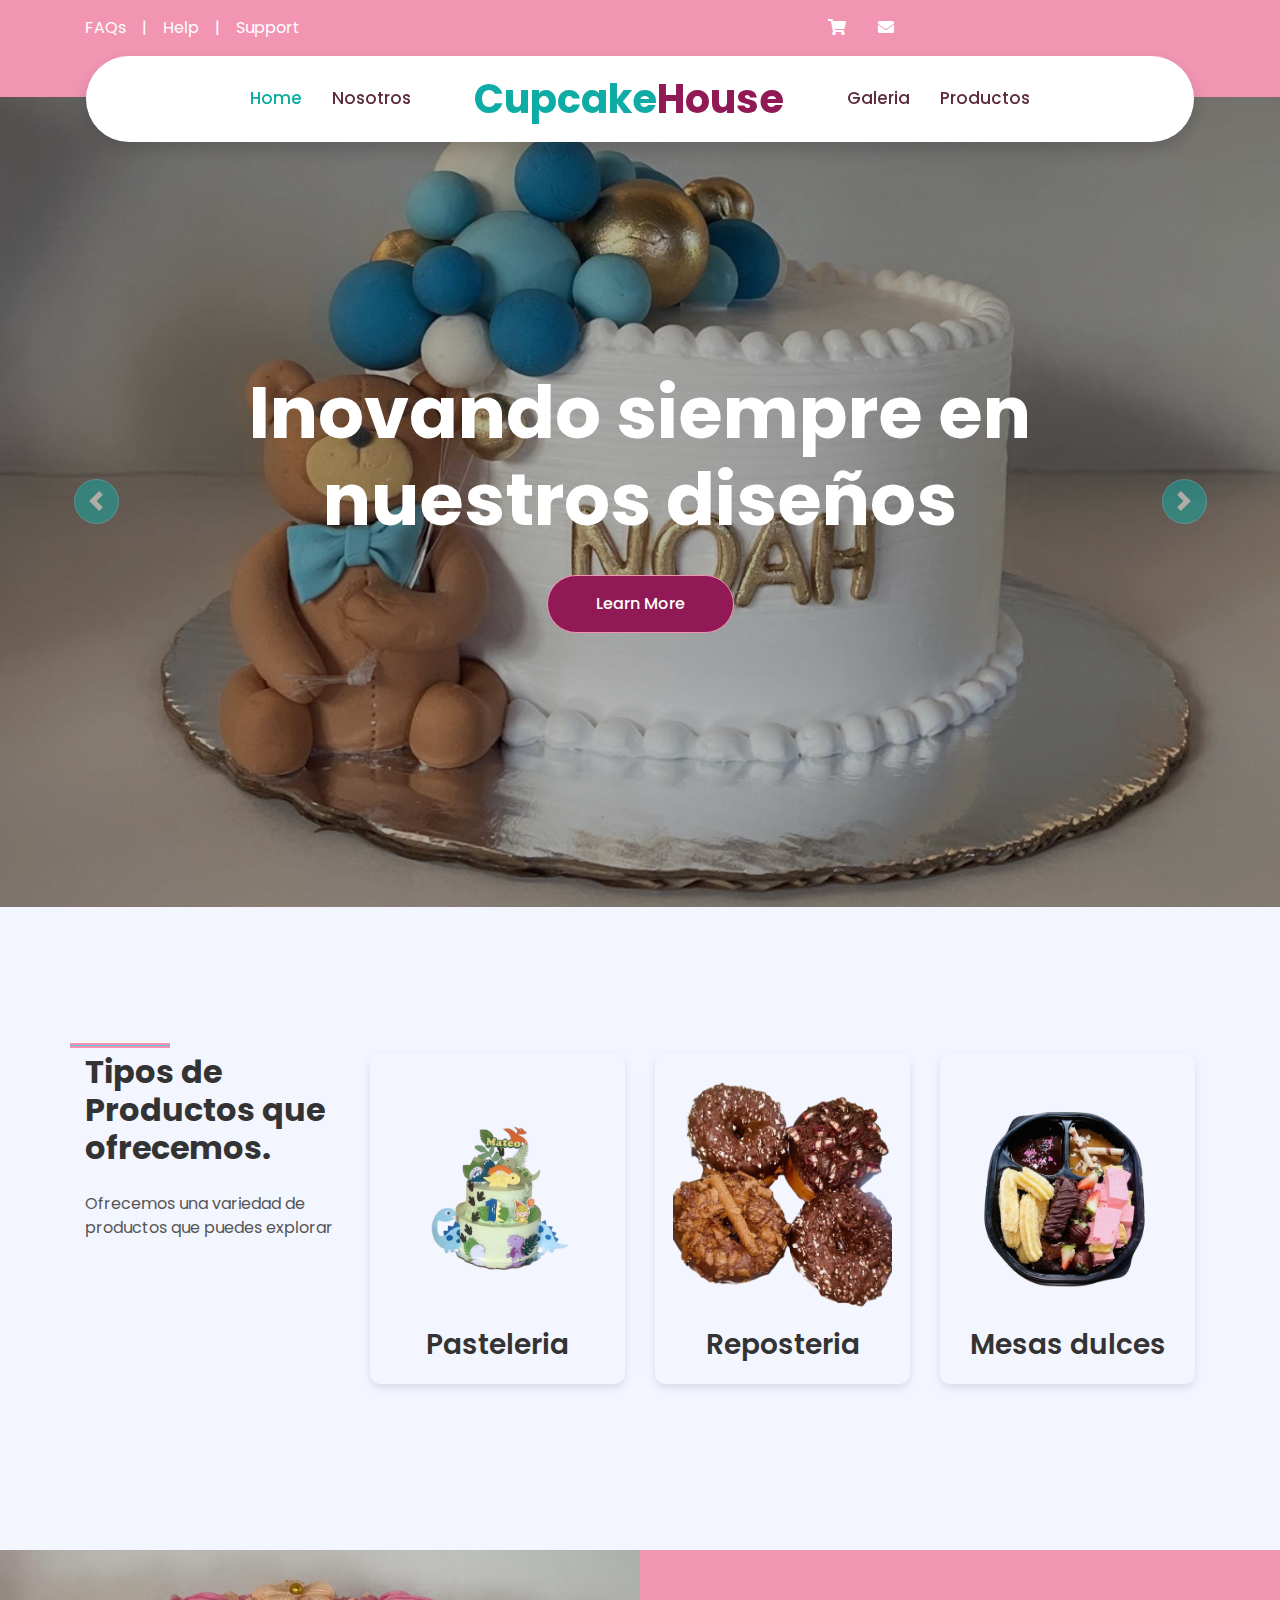
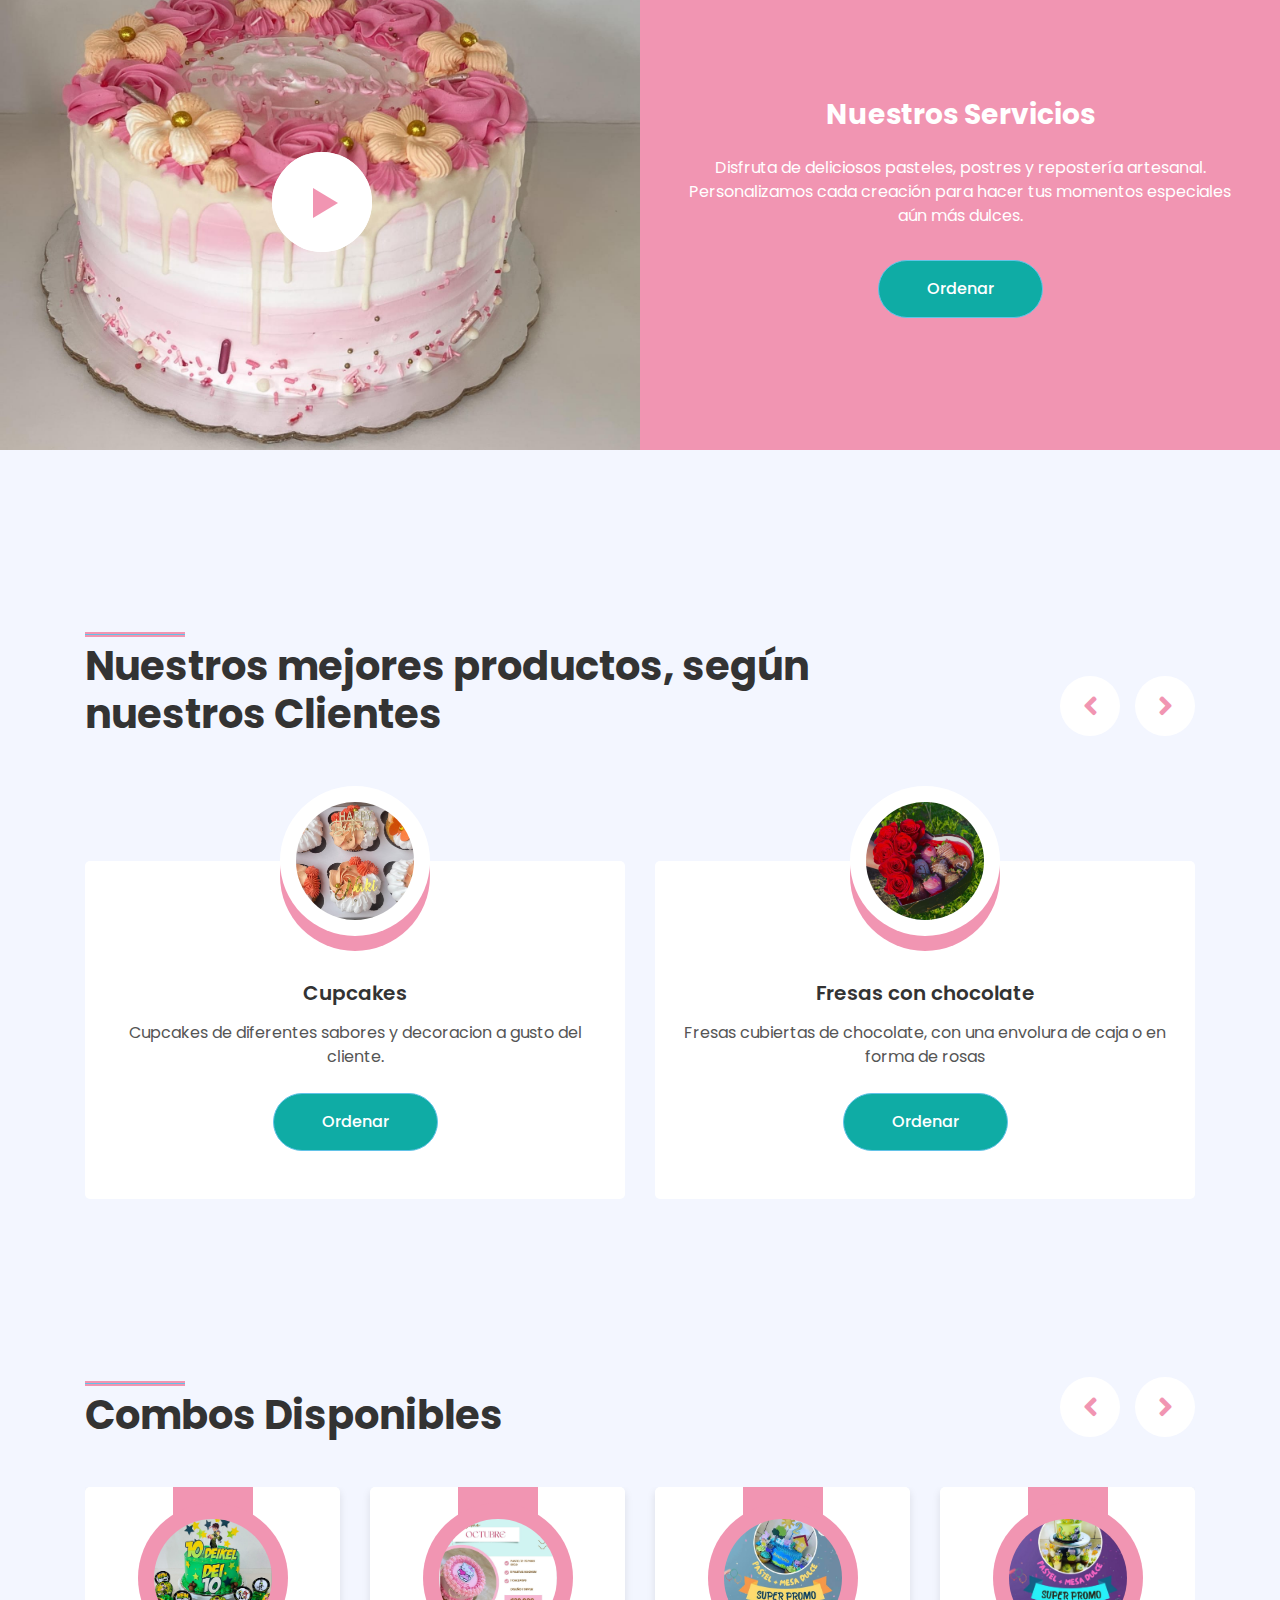
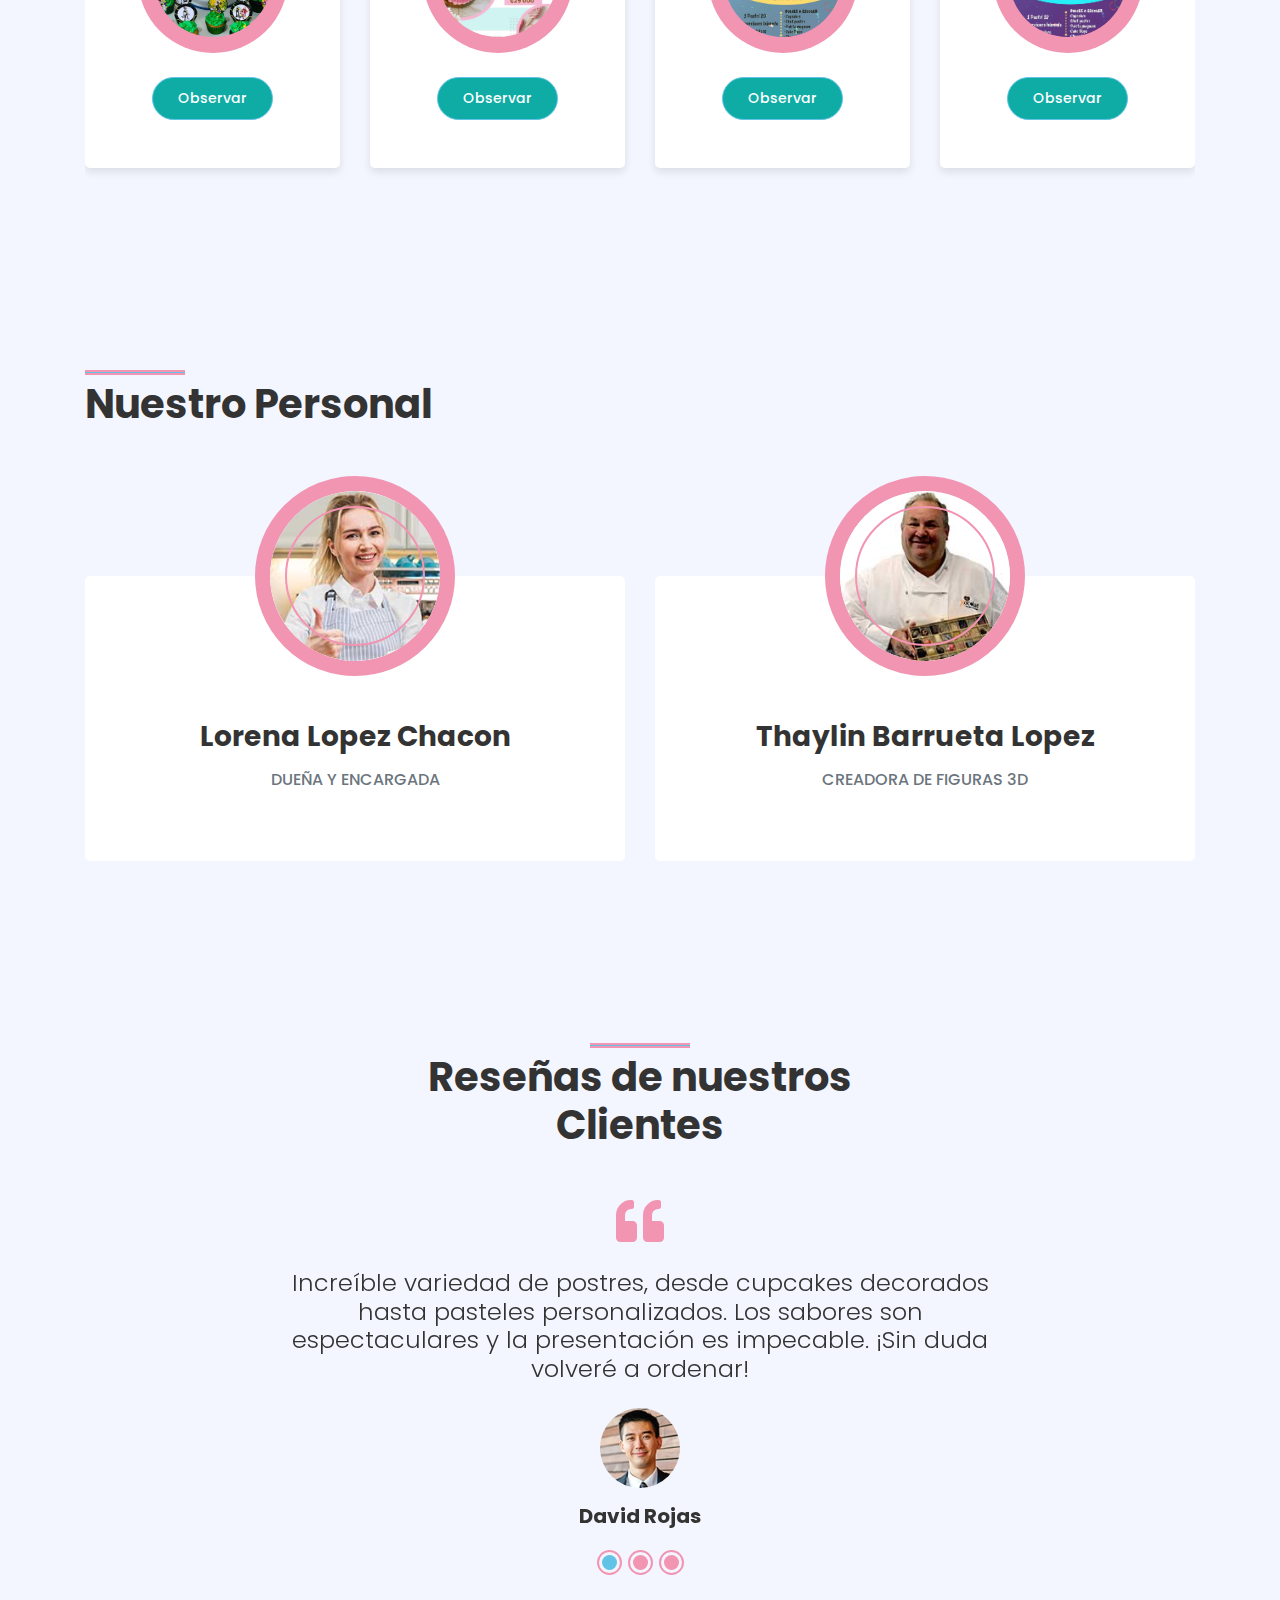
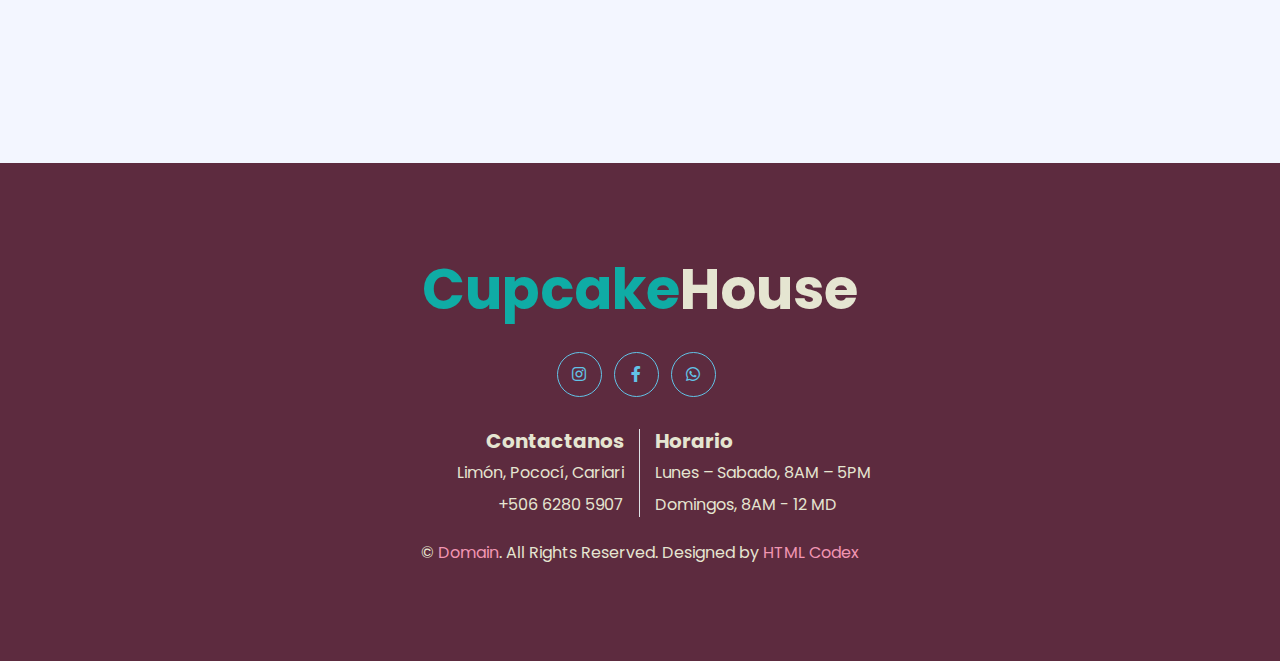
==== commit 7c9eb728: "Ultimo commit del avance 2" ====
--- a/ice-cream-shop-website-template/index.html
+++ b/ice-cream-shop-website-template/index.html
@@ -24,7 +24,6 @@
 
     <!-- Customized Bootstrap Stylesheet -->
     <link href="css/style.css" rel="stylesheet">
-    <link href="css/carrito.css" rel="stylesheet">
 </head>
 
 <body>
@@ -41,37 +40,17 @@
                         <a class="text-white pl-3" href="">Support</a>
                     </div>
                 </div>
-                    <div class="col-md-6 text-center text-lg-right">
-                        <div class="d-inline-flex align-items-center">
-
-                                 <!-- Modal del Carrito -->
-                        <div class="carrito-icon" onclick="abrirModalCarrito()">
+                <div class="col-md-6 text-center text-lg-right">
+                      <div class="col-md-6 text-center text-lg-right">
+                    <div class="d-inline-flex align-items-center">
+                        <a class="text-white px-3" href="carrito.html">
                             <i class="fas fa-shopping-cart"></i>
-                            <span id="contCarrito">0</span>
-                          </div>
-                          <div id="modal-carrito" class="modal">
-                            <div class="modal-contenido">
-                              <div class="modal-header">
-                                <h2>Tu Carrito</h2>
-                                <span class="cerrar-modal" onclick="cerrarModalCarrito()">&times;</span>
-                              </div>
-                              <div id="contenedor-carrito"></div>
-                              <div class="total">
-                                <h3>Total: $<span id="carrito-total">0.00</span></h3>
-                              </div>
-                              <div class="modal-footer">
-                                <button onclick="vaciarCarrito()">Vaciar Carrito</button>
-                                <button onclick="">Pagar</button>
-                              </div>
-                            </div>
-                          </div>
-
-
-                            <a class="text-white px-3" href="contact.html">
-                                <i class="fas fa-envelope"></i>
-                            </a>
-                        </div>
-                    </div>
+                        </a>
+                        <a class="text-white px-3" href="contact.html">
+                            <i class="fas fa-envelope"></i>
+                        </a>
+                    </div>
+                </div>
                 </div>
             </div>
         </div>
@@ -116,7 +95,7 @@
                     <div class="carousel-caption d-flex flex-column align-items-center justify-content-center">
                         <div class="p-3" style="max-width: 900px;">
                             <h1 class="display-3 text-white mb-md-4 mb-3">Inovando siempre en nuestros diseños </h1>
-                            <a href="about.html" class="btn btn-primary py-md-3 py-2 px-md-5 px-3 mt-2">Learn More</a>
+                            <a href="" class="btn btn-primary py-md-3 py-2 px-md-5 px-3 mt-2">Learn More</a>
                         </div>
                     </div>
                 </div>
@@ -125,7 +104,7 @@
                     <div class="carousel-caption d-flex flex-column align-items-center justify-content-center">
                         <div class="p-3" style="max-width: 900px;">
                             <h1 class="display-3 text-white mb-md-4 mb-3">La calidad y el sabor es nuestra prioridad</h1>
-                            <a href="about.html" class="btn btn-primary py-md-3 py-2 px-md-5 px-3 mt-2">Learn More</a>
+                            <a href="" class="btn btn-primary py-md-3 py-2 px-md-5 px-3 mt-2">Learn More</a>
                         </div>
                     </div>
                 </div>
@@ -157,7 +136,7 @@
 
                 <!-- Start Column 2 -->
                 <div class="col-12 col-md-4 col-lg-3 mb-5 mb-md-0">
-                    <a class="product-item" href="gallery.html#Pasteleria">
+                    <a class="product-item" href="cart.html">
                         <div class="img-container">
                             <img src="img/paste.png" class="img-fluid product-thumbnail">
                         </div>
@@ -168,7 +147,7 @@
 
                 <!-- Start Column 3 -->
                 <div class="col-12 col-md-4 col-lg-3 mb-5 mb-md-0">
-                    <a class="product-item" href="gallery.html#Reposteria">
+                    <a class="product-item" href="cart.html">
                         <div class="img-container">
                             <img src="img/repos.png" class="img-fluid product-thumbnail">
                         </div>
@@ -179,7 +158,7 @@
 
                 <!-- Start Column 4 -->
                 <div class="col-12 col-md-4 col-lg-3 mb-5 mb-md-0">
-                    <a class="product-item" href="gallery.html#Mesas-Dulces">
+                    <a class="product-item" href="cart.html">
                         <div class="img-container">
                             <img src="img/mesadulce-removebg-preview.png" class="img-fluid product-thumbnail">
                         </div>
@@ -209,7 +188,7 @@
                 <h3 class="font-weight-bold text-white mt-3 mb-4">Nuestros Servicios</h3>
                 <p class="text-white mb-4">Disfruta de deliciosos pasteles, postres y repostería artesanal.
                     Personalizamos cada creación para hacer tus momentos especiales aún más dulces. </p>
-                <a href="gallery.html" class="btn btn-secondary py-3 px-5 mt-2">Ordenar</a>
+                <a href="" class="btn btn-secondary py-3 px-5 mt-2">Ordenar</a>
             </div>
         </div>
     </div>
@@ -260,7 +239,7 @@
                                 style="margin-top: -75px;">
                                 <h5 class="font-weight-semi-bold mt-5 mb-3 pt-5">Cupcakes</h5>
                                 <p>Cupcakes de diferentes sabores y decoracion a gusto del cliente.</p>
-                                <a href="gallery.html#Pasteleria" class="btn btn-secondary py-3 px-5 mt-2">Ordenar</a>
+                                <a href="" class="btn btn-secondary py-3 px-5 mt-2">Ordenar</a>
                             </div>
                         </div>
                         <div class="service-item">
@@ -284,7 +263,7 @@
                                 style="margin-top: -75px;">
                                 <h5 class="font-weight-semi-bold mt-5 mb-3 pt-5">Donas</h5>
                                 <p>Donas cubiertas y rellenas de diferentes sabores, con varios tipos de toppings</p>
-                                <a href="gallery.html#Reposteria" class="btn btn-secondary py-3 px-5 mt-2">Ordenar</a>
+                                <a href="" class="btn btn-secondary py-3 px-5 mt-2">Ordenar</a>
                             </div>
                         </div>
                         <div class="service-item">
@@ -297,7 +276,7 @@
                                 <h5 class="font-weight-semi-bold mt-5 mb-3 pt-5">Pasteles</h5>
                                 <p>Pasteles de diferentes diseños y sabores a gusto del cliente, con glaceado y fondant
                                 </p>
-                                <a href="gallery.html#Pasteleria" class="btn btn-secondary py-3 px-5 mt-2">Ordenar</a>
+                                <a href="" class="btn btn-secondary py-3 px-5 mt-2">Ordenar</a>
                             </div>
                         </div>
                     </div>
@@ -312,7 +291,7 @@
         <div class="container py-5">
             <div class="row">
                 <div class="col-lg-6">
-                    <h1 class="section-title position-relative mb-5">Combos Disponibles CORREGIR</h1>
+                    <h1 class="section-title position-relative mb-5">Combos Disponibles</h1>
                 </div>
                 <div class="col-lg-6 mb-5 mb-lg-0 pb-5 pb-lg-0"></div>
             </div>
@@ -391,99 +370,105 @@
                     </button>
                 </div>
                 <div class="modal-body text-center">
-                    <img src="img/combo1.jpeg" class="img-fluid" alt="Vanilla Ice Cream">
-                </div>
-                <div class="modal-footer">
-                    <button type="button" class="btn btn-secondary" data-dismiss="modal">Cerrar</button>
-                    <a href="" class="btn btn-secondary py-3 px-5 mt-2">Ordenar</a>
-                </div>
-            </div>
-        </div>
-    </div>
+                    <img src="img/combo1.jpeg" class="img-fluid w-50" alt="Vanilla Ice Cream">
+                </div>
+                <div class="modal-footer justify-content-center">
+                    <button type="button" class="btn btn-secondary btn-sm rounded-pill px-4 py-2" data-dismiss="modal">Cerrar</button>
+                    <a href="#" class="btn btn-secondary btn-sm rounded-pill px-4 py-2">Ordenar</a>
+                </div>
+            </div>
+        </div>
+    </div>
+    
+    
     
     <!-- Modal 2 -->
-    <div class="modal fade" id="imageModal2" tabindex="-1" role="dialog" aria-labelledby="imageModalLabel2" aria-hidden="true">
+    <div class="modal fade" id="imageModal2" tabindex="-1" role="dialog" aria-labelledby="imageModalLabel1" aria-hidden="true">
         <div class="modal-dialog modal-lg" role="document">
             <div class="modal-content">
                 <div class="modal-header">
-                    <h5 class="modal-title" id="imageModalLabel2">Combo #2</h5>
+                    <h5 class="modal-title" id="imageModalLabel1">Combo #1</h5>
                     <button type="button" class="close" data-dismiss="modal" aria-label="Close">
                         <span aria-hidden="true">&times;</span>
                     </button>
                 </div>
                 <div class="modal-body text-center">
-                    <img src="img/combo2.jpeg" class="img-fluid" alt="Vanilla Ice Cream">
-                </div>
-                <div class="modal-footer">
-                    <button type="button" class="btn btn-secondary" data-dismiss="modal">Cerrar</button>
-                    <a href="" class="btn btn-secondary py-3 px-5 mt-2">Ordenar</a>
-                </div>
-            </div>
-        </div>
-    </div>
+                    <img src="img/combo2.jpeg" class="img-fluid w-50" alt="Vanilla Ice Cream">
+                </div>
+                <div class="modal-footer justify-content-center">
+                    <button type="button" class="btn btn-secondary btn-sm rounded-pill px-4 py-2" data-dismiss="modal">Cerrar</button>
+                    <a href="#" class="btn btn-secondary btn-sm rounded-pill px-4 py-2">Ordenar</a>
+                </div>
+            </div>
+        </div>
+    </div>
+    
     
     <!-- Modal 3 -->
-    <div class="modal fade" id="imageModal3" tabindex="-1" role="dialog" aria-labelledby="imageModalLabel3" aria-hidden="true">
+    <div class="modal fade" id="imageModal3" tabindex="-1" role="dialog" aria-labelledby="imageModalLabel1" aria-hidden="true">
         <div class="modal-dialog modal-lg" role="document">
             <div class="modal-content">
                 <div class="modal-header">
-                    <h5 class="modal-title" id="imageModalLabel3">Combo #3</h5>
+                    <h5 class="modal-title" id="imageModalLabel1">Combo #1</h5>
                     <button type="button" class="close" data-dismiss="modal" aria-label="Close">
                         <span aria-hidden="true">&times;</span>
                     </button>
                 </div>
                 <div class="modal-body text-center">
-                    <img src="img/combo3.jpeg" class="img-fluid" alt="Vanilla Ice Cream">
-                </div>
-                <div class="modal-footer">
-                    <button type="button" class="btn btn-secondary" data-dismiss="modal">Cerrar</button>
-                    <a href="" class="btn btn-secondary py-3 px-5 mt-2">Ordenar</a>
-                </div>
-            </div>
-        </div>
-    </div>
+                    <img src="img/combo3.jpeg" class="img-fluid w-50" alt="Vanilla Ice Cream">
+                </div>
+                <div class="modal-footer justify-content-center">
+                    <button type="button" class="btn btn-secondary btn-sm rounded-pill px-4 py-2" data-dismiss="modal">Cerrar</button>
+                    <a href="#" class="btn btn-secondary btn-sm rounded-pill px-4 py-2">Ordenar</a>
+                </div>
+            </div>
+        </div>
+    </div>
+    
     
     <!-- Modal 4 -->
-    <div class="modal fade" id="imageModal4" tabindex="-1" role="dialog" aria-labelledby="imageModalLabel4" aria-hidden="true">
+    <div class="modal fade" id="imageModal4" tabindex="-1" role="dialog" aria-labelledby="imageModalLabel1" aria-hidden="true">
         <div class="modal-dialog modal-lg" role="document">
             <div class="modal-content">
                 <div class="modal-header">
-                    <h5 class="modal-title" id="imageModalLabel4">Combo #4</h5>
+                    <h5 class="modal-title" id="imageModalLabel1">Combo #1</h5>
                     <button type="button" class="close" data-dismiss="modal" aria-label="Close">
                         <span aria-hidden="true">&times;</span>
                     </button>
                 </div>
                 <div class="modal-body text-center">
-                    <img src="img/combo4.jpeg" class="img-fluid" alt="Vanilla Ice Cream">
-                </div>
-                <div class="modal-footer">
-                    <button type="button" class="btn btn-secondary" data-dismiss="modal">Cerrar</button>
-                    <a href="" class="btn btn-secondary py-3 px-5 mt-2">Ordenar</a>
-                </div>
-            </div>
-        </div>
-    </div>
+                    <img src="img/combo4.jpeg" class="img-fluid w-50" alt="Vanilla Ice Cream">
+                </div>
+                <div class="modal-footer justify-content-center">
+                    <button type="button" class="btn btn-secondary btn-sm rounded-pill px-4 py-2" data-dismiss="modal">Cerrar</button>
+                    <a href="#" class="btn btn-secondary btn-sm rounded-pill px-4 py-2">Ordenar</a>
+                </div>
+            </div>
+        </div>
+    </div>
+    
     
     <!-- Modal 5 -->
-    <div class="modal fade" id="imageModal5" tabindex="-1" role="dialog" aria-labelledby="imageModalLabel5" aria-hidden="true">
+    <div class="modal fade" id="imageModal5" tabindex="-1" role="dialog" aria-labelledby="imageModalLabel1" aria-hidden="true">
         <div class="modal-dialog modal-lg" role="document">
             <div class="modal-content">
                 <div class="modal-header">
-                    <h5 class="modal-title" id="imageModalLabel5">Combo #5</h5>
+                    <h5 class="modal-title" id="imageModalLabel1">Combo #1</h5>
                     <button type="button" class="close" data-dismiss="modal" aria-label="Close">
                         <span aria-hidden="true">&times;</span>
                     </button>
                 </div>
                 <div class="modal-body text-center">
-                    <img src="img/IMG_8113.jpg" class="img-fluid" alt="Vanilla Ice Cream">
-                </div>
-                <div class="modal-footer">
-                    <button type="button" class="btn btn-secondary" data-dismiss="modal">Cerrar</button>
-                    <a href="" class="btn btn-secondary py-3 px-5 mt-2">Ordenar</a>
-                </div>
-            </div>
-        </div>
-    </div>
+                    <img src="img/IMG_8113.jpg" class="img-fluid w-50" alt="Vanilla Ice Cream">
+                </div>
+                <div class="modal-footer justify-content-center">
+                    <button type="button" class="btn btn-secondary btn-sm rounded-pill px-4 py-2" data-dismiss="modal">Cerrar</button>
+                    <a href="#" class="btn btn-secondary btn-sm rounded-pill px-4 py-2">Ordenar</a>
+                </div>
+            </div>
+        </div>
+    </div>
+    
 
 
     <!-- Team Start -->
@@ -631,7 +616,6 @@
 
     <!-- Template Javascript -->
     <script src="js/main.js"></script>
-    <script src="js/carrito.js"></script>
 </body>
 
 </html>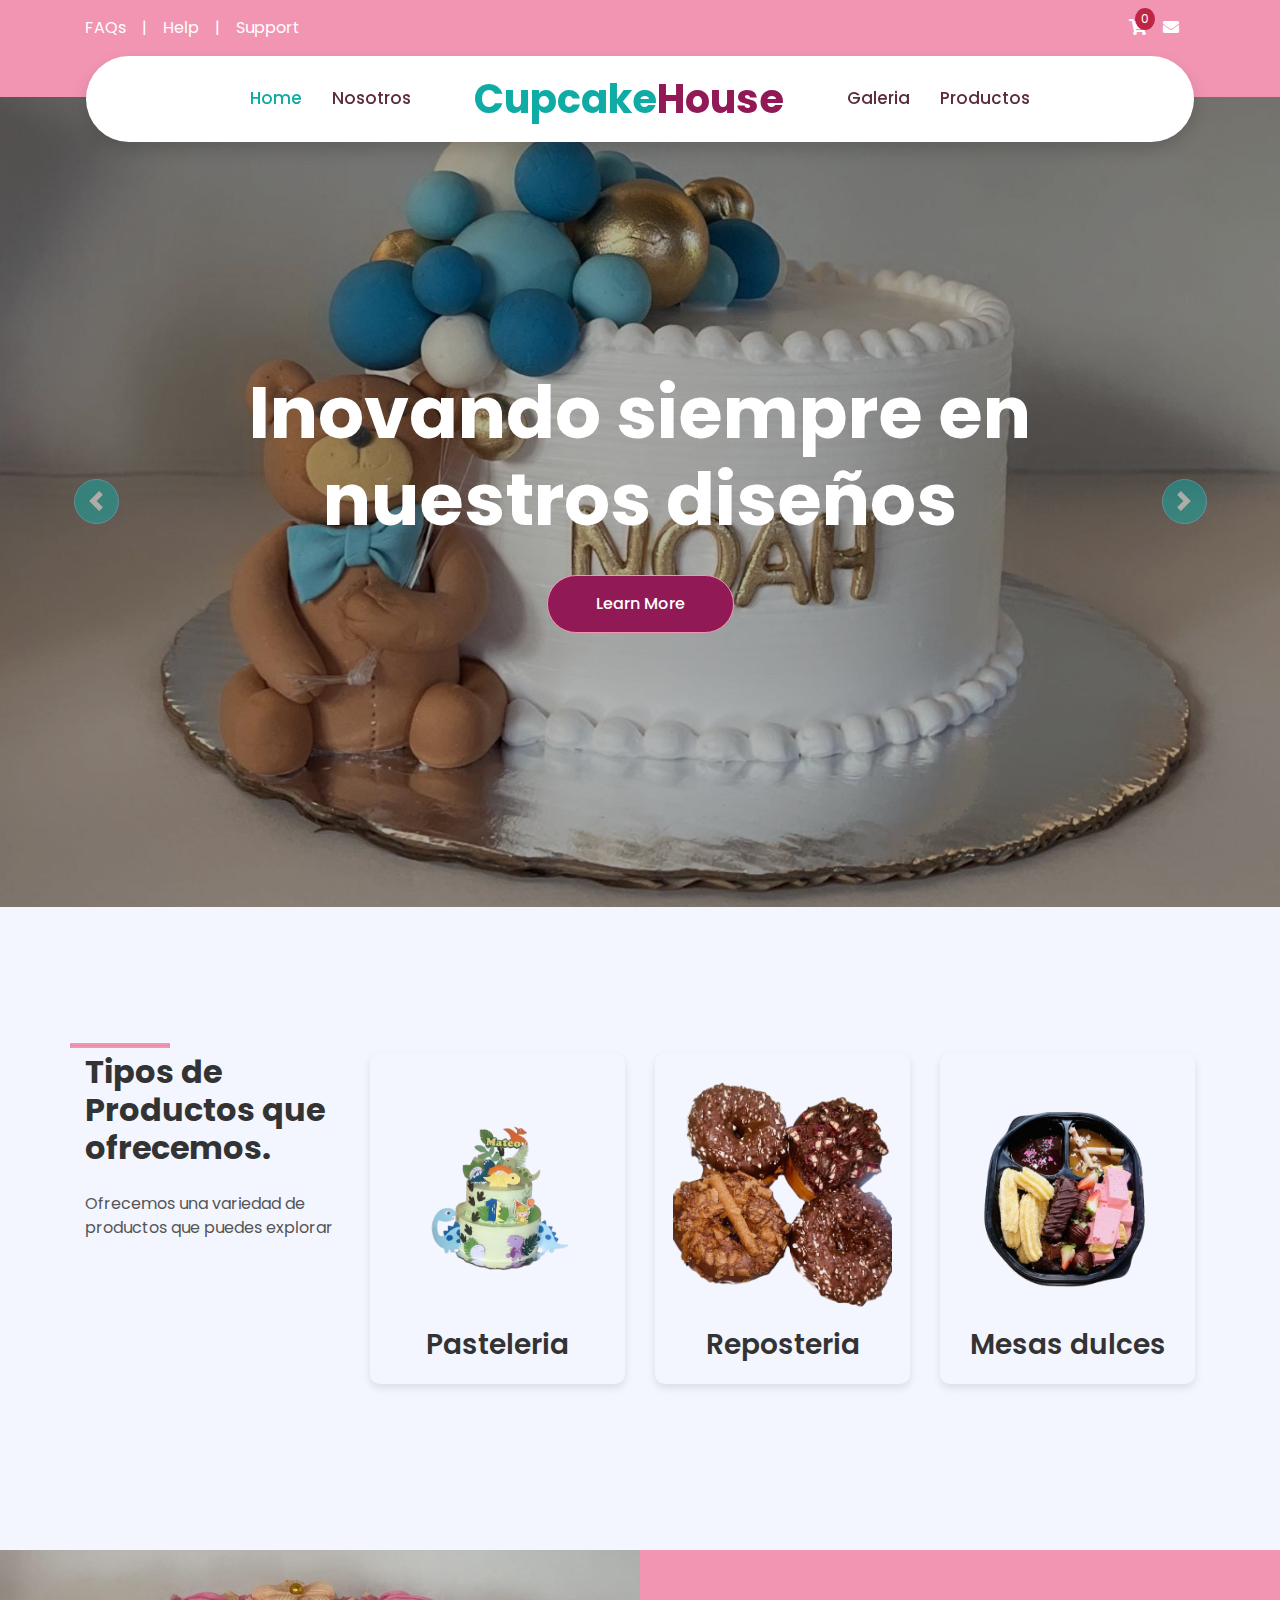
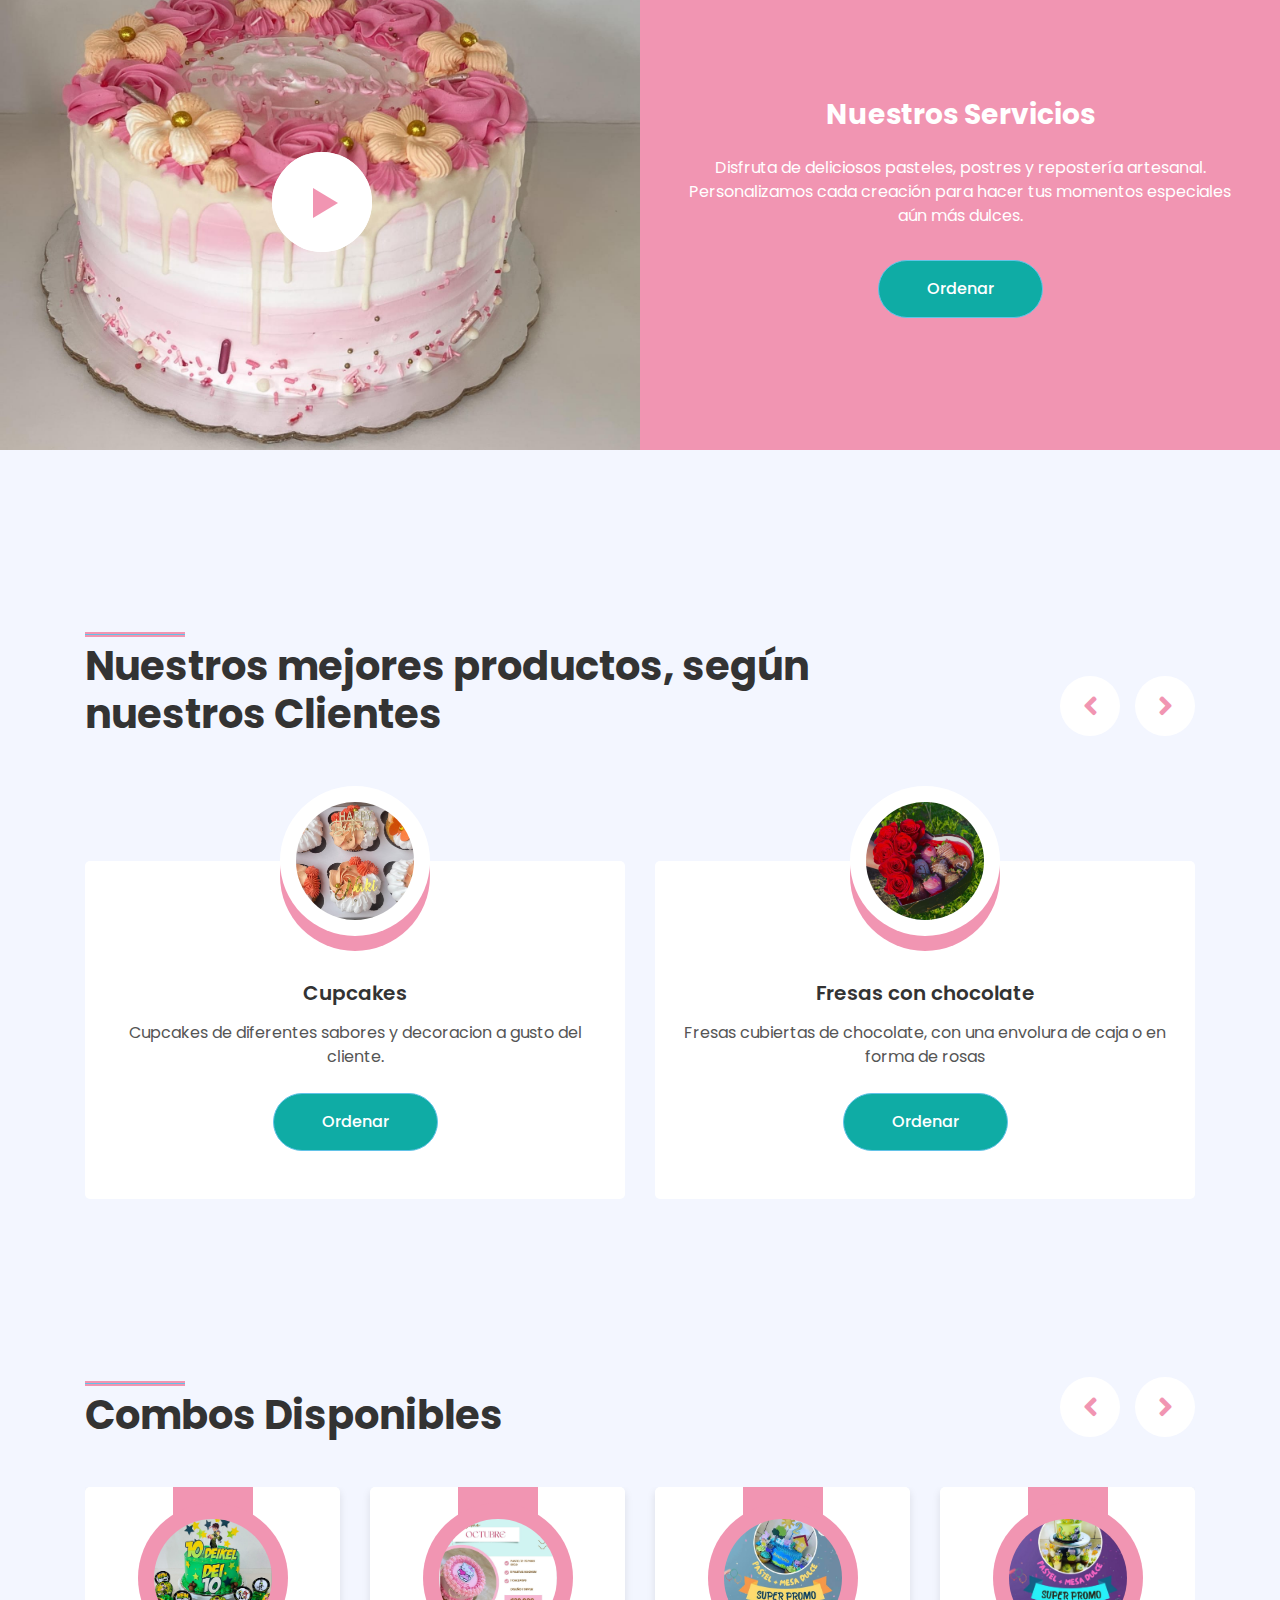
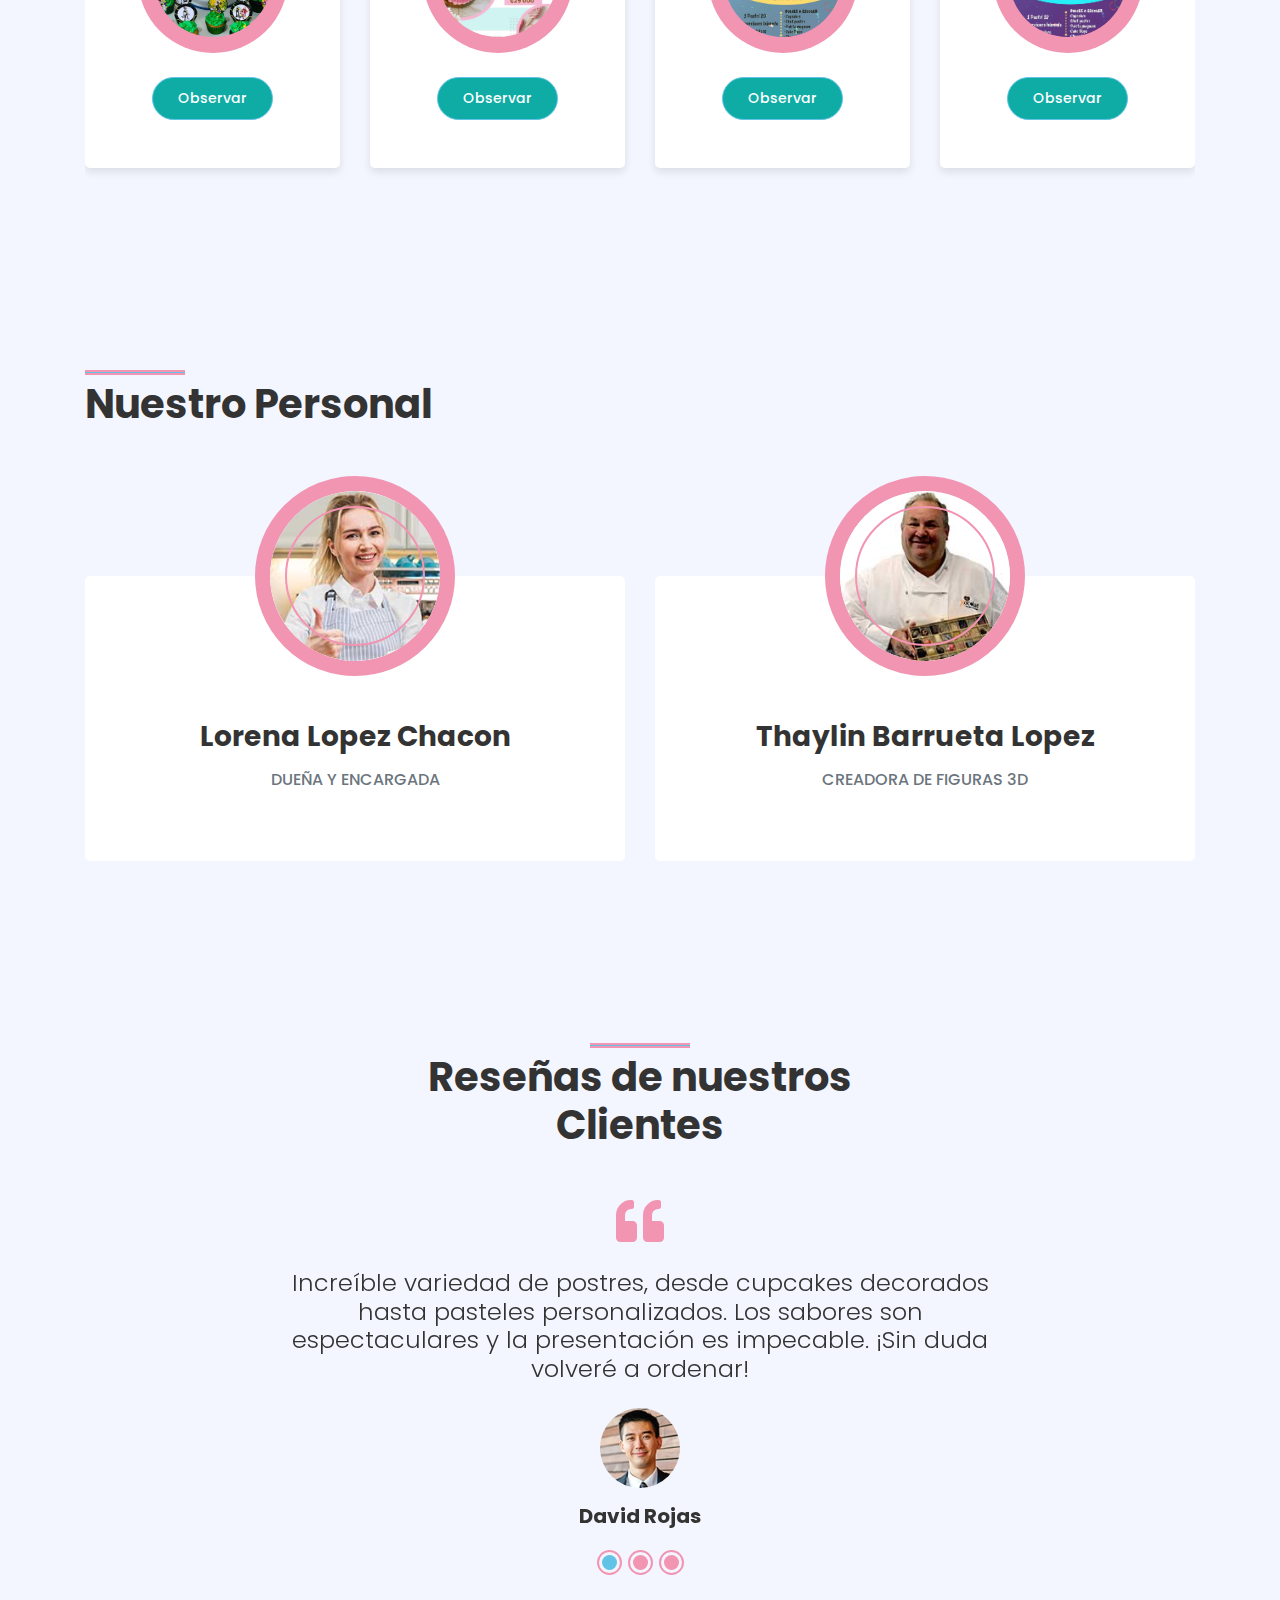
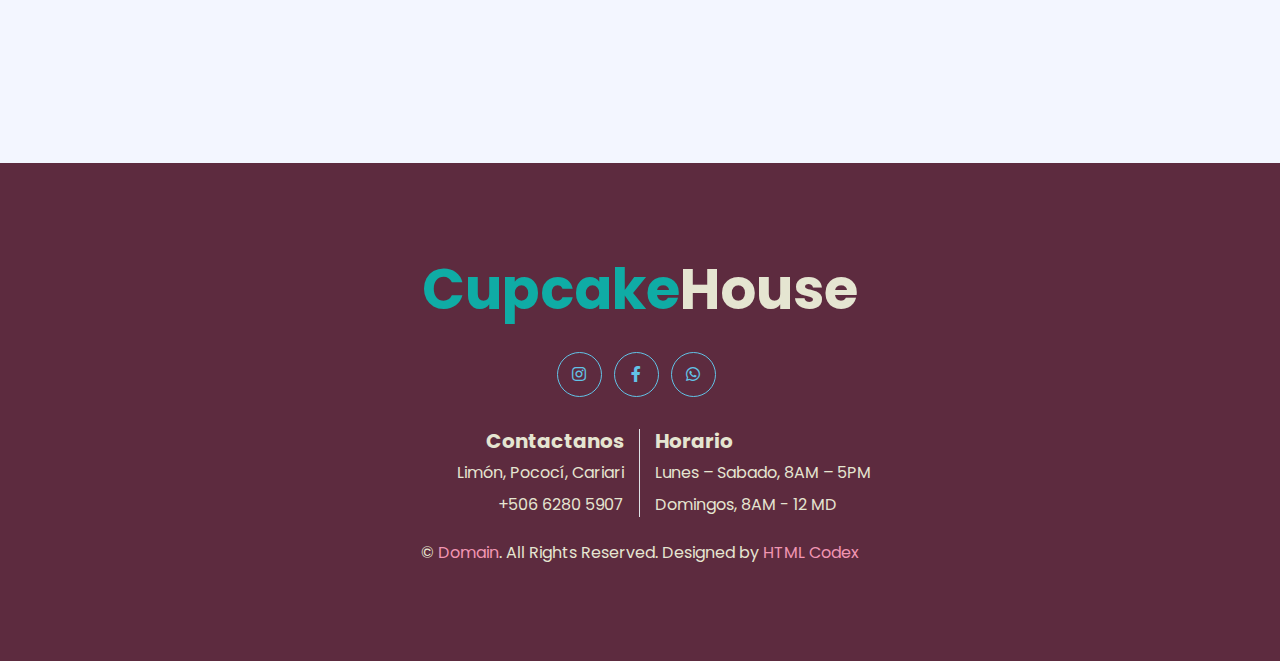
==== commit 3b2ae424: "correcion contador" ====
--- a/ice-cream-shop-website-template/index.html
+++ b/ice-cream-shop-website-template/index.html
@@ -24,6 +24,8 @@
 
     <!-- Customized Bootstrap Stylesheet -->
     <link href="css/style.css" rel="stylesheet">
+    <link href="css/galeria.css" rel="stylesheet">
+    <link href="css/carrito.css" rel="stylesheet">
 </head>
 
 <body>
@@ -41,11 +43,37 @@
                     </div>
                 </div>
                 <div class="col-md-6 text-center text-lg-right">
-                      <div class="col-md-6 text-center text-lg-right">
                     <div class="d-inline-flex align-items-center">
-                        <a class="text-white px-3" href="carrito.html">
+
+                          <!-- Modal del Carrito -->
+                          <div class="carrito-icon" onclick="abrirModalCarrito()">
                             <i class="fas fa-shopping-cart"></i>
-                        </a>
+                            <span id="contCarrito" class="contador-carrito">0</span>
+                        </div>
+
+                        <div id="modal-carrito" class="modal">
+                            <div class="modal-contenido">
+                                <div class="modal-header">
+                                    <h2>Tu Carrito</h2>
+                                    <span class="cerrar-modal" onclick="cerrarModalCarrito()">&times;</span>
+                                </div>
+                                
+                                <div id="contenedor-carrito" class="contenedor-productos">
+                                    <!-- Los productos aparecerán aquí -->
+                                </div>
+                                
+                                <div class="total">
+                                    <h3>Total: $<span id="carrito-total">0.00</span></h3>
+                                </div>
+                                
+                                <div class="modal-footer">
+                                    <button onclick="vaciarCarrito()">Vaciar Carrito</button>
+                                    <a href="factura.html"><button>Pagar</button></a>
+                                </div>
+                            </div>
+                        </div>
+
+                        
                         <a class="text-white px-3" href="contact.html">
                             <i class="fas fa-envelope"></i>
                         </a>
@@ -79,6 +107,15 @@
                     <div class="navbar-nav mr-auto py-0">
                         <a href="gallery.html" class="nav-item nav-link">Galeria</a> 
                         <a href="product.html" class="nav-item nav-link">Productos</a>
+                    </div>
+                    <div class="d-lg-none mobile-nav-icons ml-auto">
+                       <a href="#" onclick="abrirModalCarrito()" class="nav-link">
+                        <i class="fas fa-shopping-cart"></i>
+                        <span id="contCarrito" class="contador-carrito">0</span>
+                    </a>
+                        <a href="contact.html" class="nav-link">
+                            <i class="fas fa-envelope"></i>
+                        </a>
                     </div>
                 </div>
             </nav>
@@ -616,6 +653,8 @@
 
     <!-- Template Javascript -->
     <script src="js/main.js"></script>
+    <script src="js/galeria.js"></script>
+    <script src="js/carrito.js"></script>
 </body>
 
 </html>--- a/ice-cream-shop-website-template/css/galeria.css
+++ b/ice-cream-shop-website-template/css/galeria.css
@@ -0,0 +1,563 @@
+
+/* Updated CSS */
+.portfolio-item {
+    padding: 10px; /* Padding inside each item for spacing */
+}
+
+.portfolio-item img {
+    border-radius: 15px;
+    box-shadow: 0 4px 8px rgba(0, 0, 0, 0.2);
+    transition: transform 0.3s;
+    width: 100%; /* Make sure image fills its container */
+}
+
+.portfolio-item img:hover {
+    transform: scale(1.05);
+}
+
+/* Add this to create proper spacing */
+.portfolio-container {
+    margin: 0 -10px; /* Negative margin to counter the padding */
+}
+
+/* Add this to your css/galeria.css file */
+
+.portfolio-item {
+    margin-bottom: 30px;
+}
+
+.portfolio-item .position-relative {
+    transition: all 0.3s ease;
+    overflow: hidden;
+}
+
+/* Remove the existing plus icon hover effect */
+.portfolio-btn {
+    position: absolute;
+    width: 100%;
+    height: 100%;
+    top: 0;
+    left: 0;
+    display: flex;
+    align-items: center;
+    justify-content: center;
+    background: rgba(128, 128, 128, 0.5); /* Gris transparente */
+    opacity: 0;
+    transition: all 0.5s ease;
+}
+
+/* Create a more subtle hover effect */
+.portfolio-item:hover .portfolio-btn {
+    opacity: 1;
+}
+
+.portfolio-item:hover img {
+    transform: scale(1.05);
+    transition: transform 0.5s ease;
+}
+
+/* Replace the large plus icon with a more subtle zoom indicator */
+.portfolio-btn i.fa-plus {
+    font-size: 24px !important;
+    background: rgba(128, 128, 128, 0.5); /* Gris transparente */
+    border-radius: 50%;
+    width: 40px;
+    height: 40px;
+    display: flex;
+    align-items: center;
+    justify-content: center;
+    transition: all 0.3s ease;
+    color: white; /* Color del icono */
+}
+
+.portfolio-btn:hover i.fa-plus {
+    background: rgba(128, 128, 128, 0.5); /* Gris transparente */
+}
+
+.custom-modal {
+    display: none;
+    position: fixed;
+    z-index: 1000;
+    left: 0;
+    top: 0;
+    width: 100%;
+    height: 100%;
+    overflow: auto;
+    background-color: rgba(0,0,0,0.8);
+}
+
+
+.modal-image-container {
+    flex: 1;
+    max-width: 60%;
+}
+
+.modal-image {
+    width: 100%;
+    height: 100%;
+   
+}
+
+.modal-details {
+    margin-top: 75px;
+    padding: 20px 25px; 
+    width: 100%;
+    justify-content: center;
+    align-items: center;
+}
+
+.modal-title {
+    font-size: 24px;
+    font-weight: 600;
+    margin-bottom: 15px;
+    color: #333;
+}
+
+.modal-description {
+    flex-grow: 1;
+    margin-bottom: 20px;
+    color: #666;
+    line-height: 1.6;
+}
+
+
+.btn-order {
+    background-color: #F195B2; /* Primary color from your theme */
+    color: white;
+    border: none;
+    padding: 10px 25px;
+    border-radius: 4px;
+    cursor: pointer;
+    font-weight: 500;
+}
+
+.btn-close {
+    background-color: #6B6B6B; /* Secondary color */
+    color: white;
+    border: none;
+    padding: 10px 25px;
+    border-radius: 4px;
+    cursor: pointer;
+    font-weight: 500;
+}
+
+.btn-order:hover {
+    background-color: #e07a9b;
+}
+
+.btn-close:hover {
+    background-color: #555555;
+}
+
+/* Animation for the modal */
+@keyframes fadeIn {
+    from {opacity: 0}
+    to {opacity: 1}
+}
+
+.fade-in {
+    animation: fadeIn 0.3s;
+}
+
+/* Close button at the top right */
+.close-x {
+    position: absolute;
+    top: 15px;
+    right: 15px;
+    font-size: 28px;
+    color: #fff;
+    cursor: pointer;
+    z-index: 1060;
+}
+
+.custom-modal {
+    display: none;
+    position: fixed;
+    z-index: 1000;
+    left: 0;
+    top: 0;
+    width: 100%;
+    height: 100%;
+    overflow: auto;
+    background-color: rgba(0,0,0,0.8);
+}
+
+.custom-modal-content {
+    display: flex;
+    flex-direction: column;
+    margin: 5% auto;
+    width: 90%;
+    max-width: 900px;
+    background-color: #fff;
+    border-radius: 10px;
+    box-shadow: 0 5px 15px rgba(0,0,0,0.3);
+    overflow: hidden;
+    position: relative;
+}
+
+@media (min-width: 768px) {
+    .custom-modal-content {
+        flex-direction: row;
+        max-height: 90vh;
+    }
+}
+
+.close-x {
+    position: absolute;
+    top: 15px;
+    right: 25px;
+    font-size: 28px;
+    color: white;
+    cursor: pointer;
+    z-index: 1001;
+}
+
+.close-x:hover {
+    color: #ff9bac;
+}
+
+.modal-image-container {
+    width: 100%;
+    max-height: 300px;
+    overflow: hidden;
+}
+
+@media (min-width: 768px) {
+    .modal-image-container {
+        width: 50%;
+        max-height: none;
+        height: auto;
+    }
+}
+
+.modal-image {
+    width: 100%;
+    height: 100%;
+    object-fit: cover;
+    display: block;
+}
+
+.modal-details {
+    padding: 25px;
+    width: 100%;
+    overflow-y: auto;
+}
+
+@media (min-width: 768px) {
+    .modal-details {
+        width: 50%;
+        max-height: 90vh;
+    }
+}
+
+.modal-title {
+    color: #f195b2;
+    margin-bottom: 15px;
+    border-bottom: 2px solid #f9cad7;
+    padding-bottom: 10px;
+}
+
+.modal-description {
+    margin-bottom: 10px; 
+    line-height: 1.6;
+}
+
+
+.modal-sabores h4, .modal-precio h4 {
+    margin-top: 0; /* Eliminar margen superior si existe */
+    color: #f195b2;
+    margin-bottom: 10px;
+    font-size: 1.1rem;;
+    
+}
+
+.modal-sabores ul {
+    list-style: none;
+    padding-left: 0;
+    margin-bottom: 15px; /* Reducir de 20px a 15px */
+}
+
+.modal-sabores ul li {
+    display: inline-block;
+    background-color: #f9cad7;
+    color: #333;
+    padding: 5px 12px;
+    border-radius: 15px;
+    margin-right: 10px;
+    margin-bottom: 10px;
+    font-size: 0.9rem;
+}
+
+.modal-cantidad {
+    margin-bottom: 15px;
+}
+
+.quantity-selector {
+    display: flex;
+    align-items: center;
+    max-width: 120px;
+}
+
+.quantity-btn {
+    width: 32px;
+    height: 32px;
+    background-color: #f9cad7;
+    border: none;
+    border-radius: 4px;
+    color: #333;
+    font-size: 16px;
+    cursor: pointer;
+    display: flex;
+    align-items: center;
+    justify-content: center;
+}
+
+.quantity-btn:hover {
+    background-color: #f195b2;
+}
+
+#quantityInput {
+    width: 50px;
+    height: 32px;
+    text-align: center;
+    border: 1px solid #f9cad7;
+    border-radius: 4px;
+    margin: 0 8px;
+    font-size: 16px;
+}
+
+#quantityInput::-webkit-inner-spin-button,
+#quantityInput::-webkit-outer-spin-button {
+    opacity: 0;
+}
+
+.modal-precio {
+    margin-bottom: 25px;
+}
+
+.modal-buttons {
+    display: flex;
+    gap: 10px;
+    margin-top: 20px;
+    position: static; /* Position absolutely */
+    bottom: 20px; /* Distance from bottom */
+    left: 20px; /* Distance from left */
+}
+
+.btn-order, .btn-close {
+    padding: 8px 15px;
+    border: none;
+    border-radius: 50px;
+    cursor: pointer;
+    font-weight: 500;
+    transition: all 0.3s ease;
+    font-size: 14px;
+    width: 100px; /* Set a fixed width */
+}
+
+.btn-order {
+    background-color: #f195b2;
+    color: white;
+}
+
+.btn-order:hover {
+    background-color: #e27399;
+}
+
+.btn-close {
+    background-color: #e0e0e0;
+    color: #333;
+}
+
+.btn-close:hover {
+    background-color: #c0c0c0;
+}
+
+.fade-in {
+    animation: fadeIn 0.3s ease-in-out;
+}
+
+@keyframes fadeIn {
+    from { opacity: 0; transform: translateY(20px); }
+    to { opacity: 1; transform: translateY(0); }
+}
+
+
+.portfolio-container img {
+    height: 300px; /* Ajusta la altura según sea necesario */
+    width: 300px;
+    object-fit: contain; /* Asegura que la imagen no se recorte */
+    margin: 10px; /* Espaciado entre imágenes */
+}
+.portfolio-container {
+    display: flex;
+    flex-wrap: wrap;
+    justify-content: center;
+    height: auto; /* Changed from 300px */
+    height: 300px;
+    height: auto;
+    margin-bottom: 0; /* Remove this if you added it earlier */
+}
+
+@media (max-width: 767px) {
+    .custom-modal-content {
+        flex-direction: column;
+        align-items: center;
+        padding: 1rem;
+        margin-top: 2rem;
+        max-height: 95vh; 
+        overflow-y: auto; 
+    }
+
+    .modal-image-container {
+        width: 100%;
+        max-height: none;
+        height: auto;
+        margin-bottom: 15px;
+        padding: 0;
+        display: flex;
+        justify-content: center;
+    }
+
+    .modal-image {
+        width: auto; 
+        max-width: 100%;
+        height: auto; 
+        object-fit: contain; 
+        max-height: 40vh; 
+        margin-top: 10px; 
+    }
+
+    .modal-details {
+        width: 100%;
+        padding-top: 0;
+        margin-top: 0;
+    }
+
+    .modal-title {
+        margin-top: 0;
+    }
+    
+    /* Asegurar que el botón de cerrar esté visible */
+    .close-x {
+        top: 10px;
+        right: 15px;
+        font-size: 30px; /* Hacer más grande el botón de cerrar */
+    }
+}
+
+/* Estilo para el selector de sabores */
+#saborSelect {
+    height: 40px;
+    border-radius: 5px;
+    border: 1px solid #ddd;
+    padding: 0 10px;
+    background-color: #fff;
+    font-size: 15px;
+    transition: all 0.3s ease;
+    cursor: pointer;
+}
+
+#saborSelect:focus {
+    outline: none;
+    border-color: #F195B2; /* Color primario de tu tema */
+    box-shadow: 0 0 5px rgba(241, 149, 178, 0.5);
+}
+
+/* Mejorar el aspecto del input de cantidad */
+#cantidadInput {
+    height: 40px;
+    border-radius: 5px;
+    border: 1px solid #ddd;
+    text-align: center;
+    font-size: 16px;
+    font-weight: 500;
+    transition: all 0.3s ease;
+}
+
+#cantidadInput:focus {
+    outline: none;
+    border-color: #F195B2; /* Color primario de tu tema */
+    box-shadow: 0 0 5px rgba(241, 149, 178, 0.5);
+}
+
+/* Ajustes para los botones */
+.modal-buttons {
+    margin-top: 20px;
+    display: flex;
+    gap: 10px;
+}
+
+.btn-order, .btn-close {
+    padding: 10px 20px;
+    border-radius: 5px;
+    border: none;
+    font-weight: 500;
+    cursor: pointer;
+    transition: all 0.3s ease;
+}
+
+.btn-order {
+    background-color: #F195B2; /* Color primario */
+    color: white;
+}
+
+.btn-order:hover {
+    background-color: #e07c9a; /* Versión más oscura */
+}
+
+.btn-close {
+    background-color: #f0f0f0;
+    color: #333;
+}
+
+.btn-close:hover {
+    background-color: #e0e0e0;
+}
+
+
+
+/* Asegura que el body tenga un mínimo de altura de la ventana completa */
+html, body {
+    min-height: 100%;
+    position: relative;
+}
+
+body {
+    display: flex;
+    flex-direction: column;
+    min-height: 100vh; /* viewport height */
+}
+
+/* El contenedor principal debe crecer para ocupar el espacio disponible */
+.container-fluid.py-5.px-0 {
+    flex: 1;
+}
+
+/* Asegúrate de que la galería tenga una altura mínima para evitar superposiciones */
+#product-gallery {
+    min-height: 400px;
+    position: relative;
+    z-index: 1;
+}
+
+/* Footer siempre al final */
+.footer {
+    position: relative;
+    width: 100%;
+    z-index: 0;
+    margin-top: auto;
+}
+
+/* Estilos adicionales para pantallas pequeñas */
+@media (max-width: 768px) {
+    #product-gallery {
+        min-height: 300px;
+    }
+    
+    /* Asegúrate de que haya espacio suficiente antes del footer */
+    .container-fluid.py-5.px-0 {
+        margin-bottom: 20px;
+    }
+}
+
--- a/ice-cream-shop-website-template/css/carrito.css
+++ b/ice-cream-shop-website-template/css/carrito.css
@@ -0,0 +1,205 @@
+/* Estilos para el carrito */
+.carrito-icon {
+    position: relative;
+    cursor: pointer;
+    color: var(--light);
+  }
+  
+  .carrito-icon span {
+    background: var(--maroon-flush);
+    color: white;
+    border-radius: 50%;
+    padding: 2px 6px;
+    font-size: 12px;
+    position: absolute;
+    top: -8px;
+    right: -8px;
+  }
+  
+  /* Modal */
+  .modal {
+    display: none;
+    position: fixed;
+    z-index: 1000;
+    left: 0;
+    top: 0;
+    width: 100%;
+    height: 100%;
+    background-color: rgba(0, 0, 0, 0.5);
+  }
+  
+  .modal-contenido {
+    background-color: white;
+    margin: 10% auto;
+    padding: 20px;
+    width: 80%;
+    max-width: 500px;
+    border-radius: 8px;
+    box-shadow: 0 4px 8px rgba(0,0,0,0.1);
+  }
+  
+  .modal-header {
+    display: flex;
+    justify-content: space-between;
+    align-items: center;
+    margin-bottom: 15px;
+    border-bottom: 1px solid var(--satin-linen);
+    padding-bottom: 10px;
+  }
+  
+  .modal-header h2 {
+    color: var(--buccaneer);
+    margin: 0;
+  }
+  
+  .cerrar-modal {
+    font-size: 24px;
+    cursor: pointer;
+    color: var(--disco);
+  }
+  
+  /* Productos en el carrito */
+  .producto-carrito {
+    display: flex;
+    margin-bottom: 15px;
+    border-bottom: 1px solid var(--satin-linen);
+    padding-bottom: 15px;
+    align-items: center;
+  }
+  
+  .img-carrito {
+    width: 70px;
+    height: 70px;
+    object-fit: cover;
+    border-radius: 5px;
+    margin-right: 15px;
+    border: 2px solid var(--blue-chill);
+  }
+  
+  .info-producto {
+    flex-grow: 1;
+  }
+  
+  .info-producto h3 {
+    margin: 0 0 5px 0;
+    color: var(--buccaneer);
+  }
+  
+  .info-producto p {
+    margin: 0;
+    color: var(--disco);
+    font-weight: bold;
+  }
+  
+  .btn-eliminar {
+    background: var(--maroon-flush);
+    color: white;
+    border: none;
+    padding: 5px 10px;
+    border-radius: 4px;
+    cursor: pointer;
+    margin-left: 10px;
+  }
+  
+  /* Total y botones */
+  .total {
+    text-align: right;
+    margin: 20px 0;
+    padding-top: 10px;
+    border-top: 1px solid var(--satin-linen);
+  }
+  
+  .total h3 {
+    color: var(--buccaneer);
+  }
+  
+  #carrito-total {
+    color: var(--disco);
+  }
+  
+  .modal-footer {
+    display: flex;
+    justify-content: space-between;
+    gap: 10px;
+  }
+  
+  .modal-footer button {
+    padding: 10px 15px;
+    cursor: pointer;
+    border-radius: 4px;
+    font-weight: bold;
+    transition: all 0.3s;
+  }
+  
+  .modal-footer button:first-child {
+    background: var(--maroon-flush);
+    color: white;
+    border: none;
+  }
+  
+  .modal-footer button:first-child:hover {
+    background: var(--maroon-flush);
+  }
+  
+  .modal-footer button:last-child {
+    background: var(--blue-chill);
+    color: white;
+    border: none;
+  }
+  
+  .modal-footer button:last-child:hover {
+    background: var(--cape-palliser);
+  }
+
+  /*carrito*/
+  .notificacion-centrada {
+    position: fixed;
+    top: 50%;
+    left: 50%;
+    transform: translate(-50%, -50%);
+    padding: 20px 40px;
+    color: var(--white);
+    border-radius: 8px;
+    box-shadow: 0 4px 20px rgba(0,0,0,0.2);
+    z-index: 9999;
+    font-size: 1.2rem;
+    font-weight: 500;
+    text-align: center;
+    opacity: 1;
+    transition: all 0.4s cubic-bezier(0.175, 0.885, 0.32, 1.1);
+}
+
+
+/**/
+/* Iconos móviles en navbar */
+.mobile-nav-icons {
+  display: none;
+  padding: 10px 15px;
+}
+
+.mobile-nav-icons .nav-link {
+  position: relative;
+  display: inline-block;
+  margin: 0 10px;
+  color: var(--disco);
+}
+
+@media (max-width: 991px) {
+  .mobile-nav-icons {
+      display: flex;
+  }
+  
+  /* Asegura que el contador se vea bien */
+  .mobile-nav-icons .contador-carrito {
+      position: absolute;
+      top: -5px;
+      right: -5px;
+      background: var(--maroon-flush);
+      color: white;
+      border-radius: 50%;
+      padding: 2px 5px;
+      font-size: 10px;
+  }
+}
+
+/*Modal*/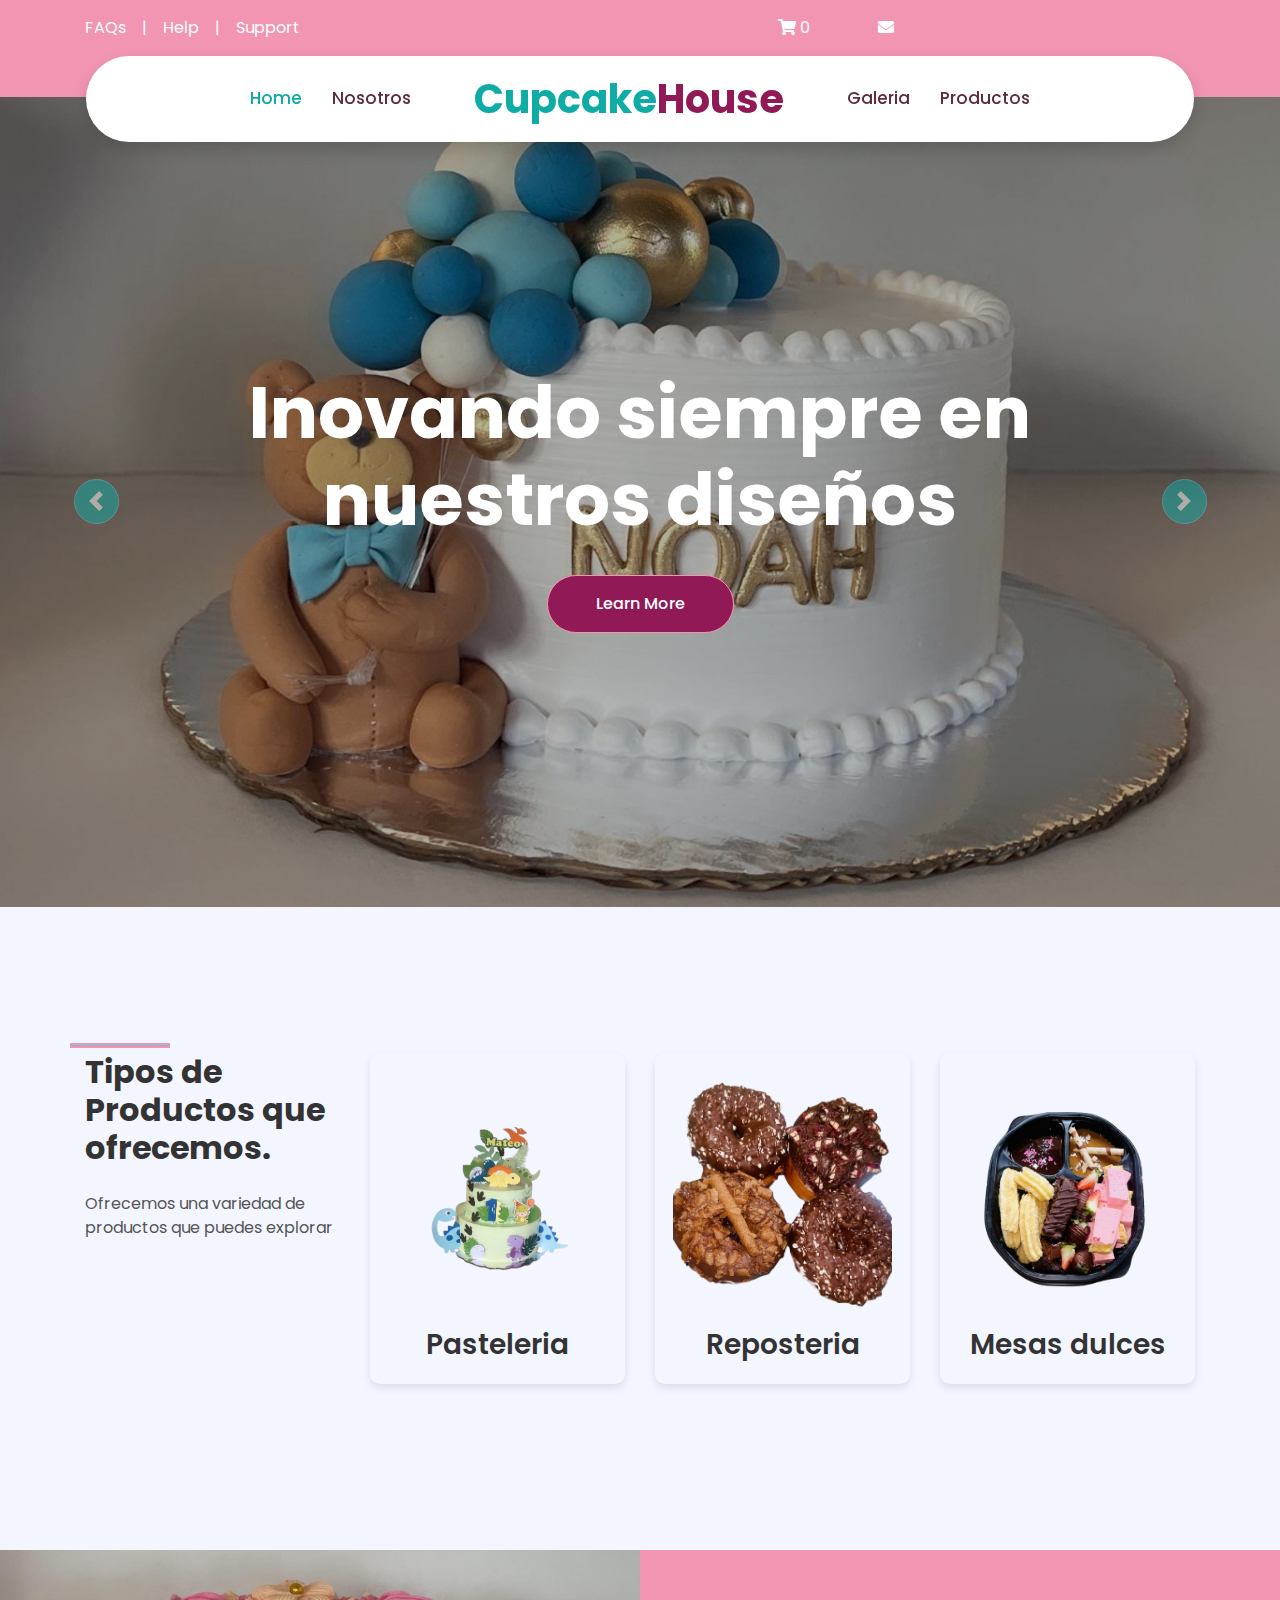
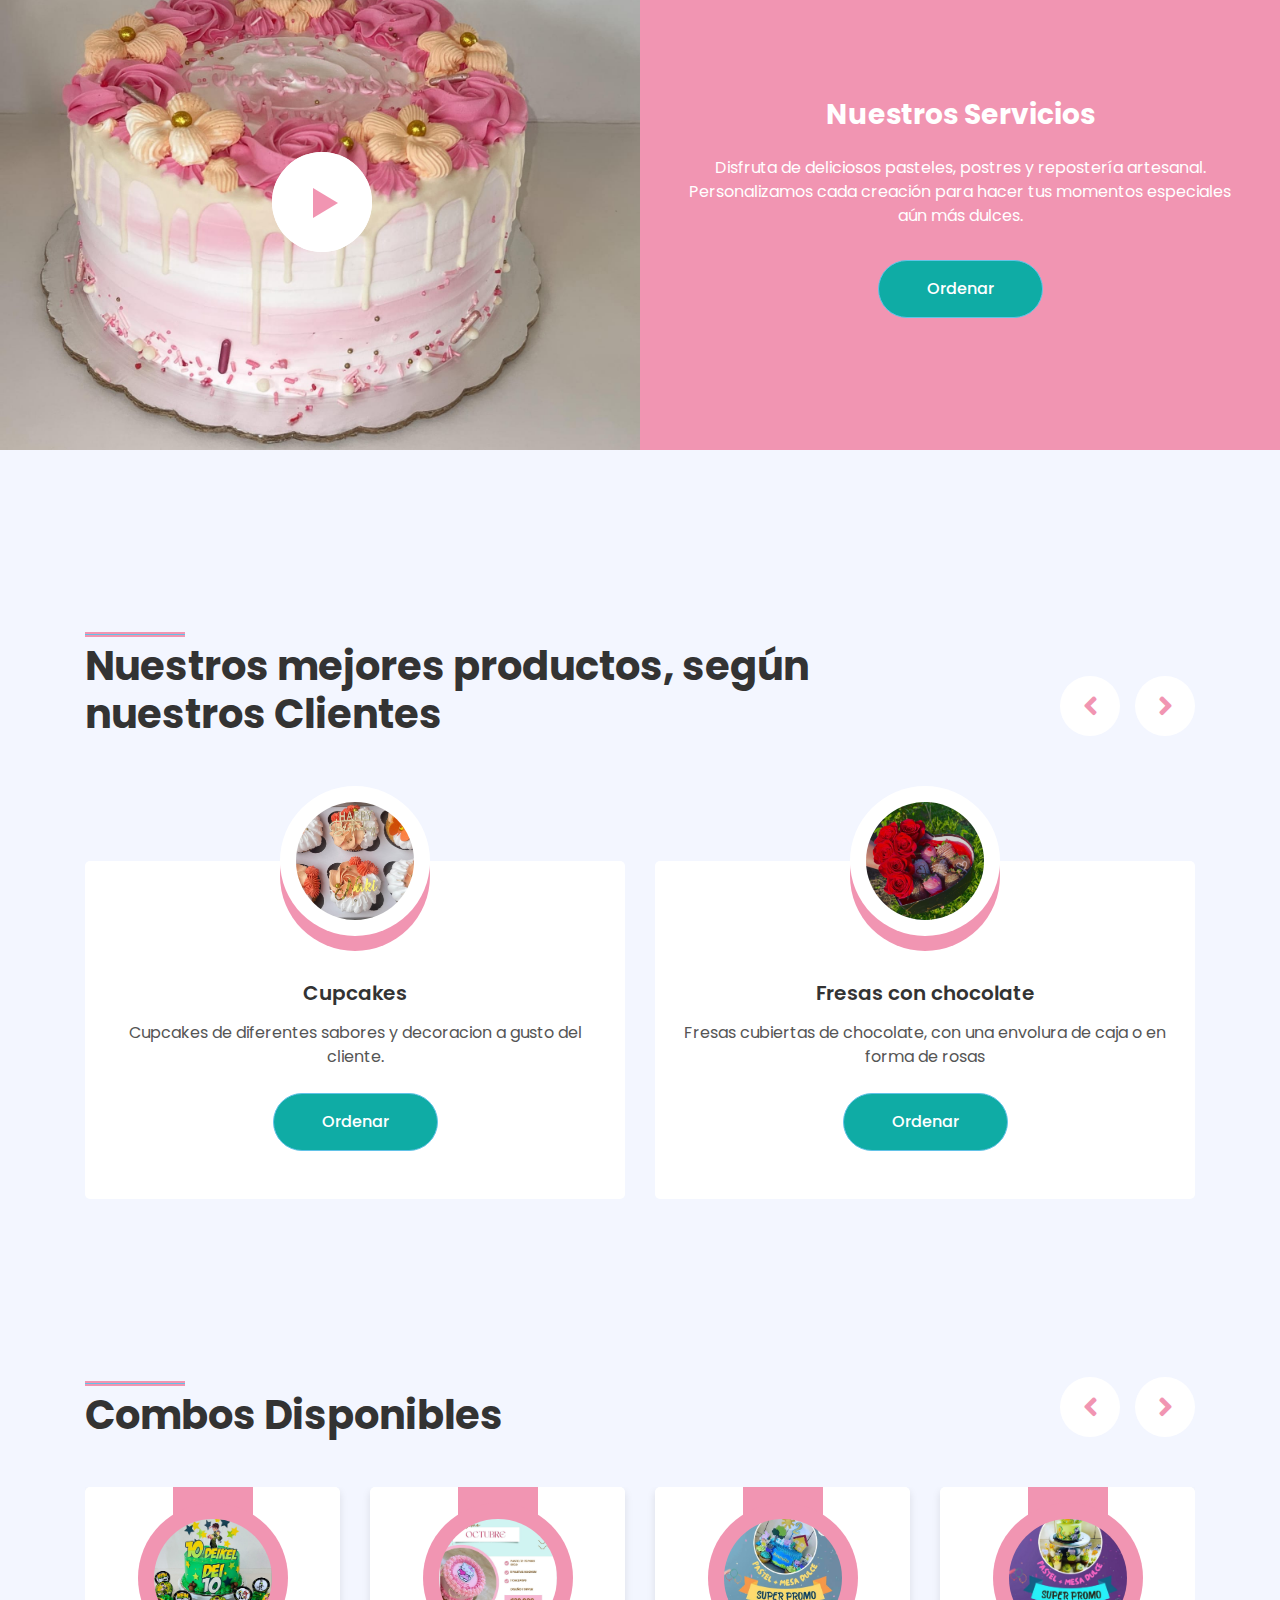
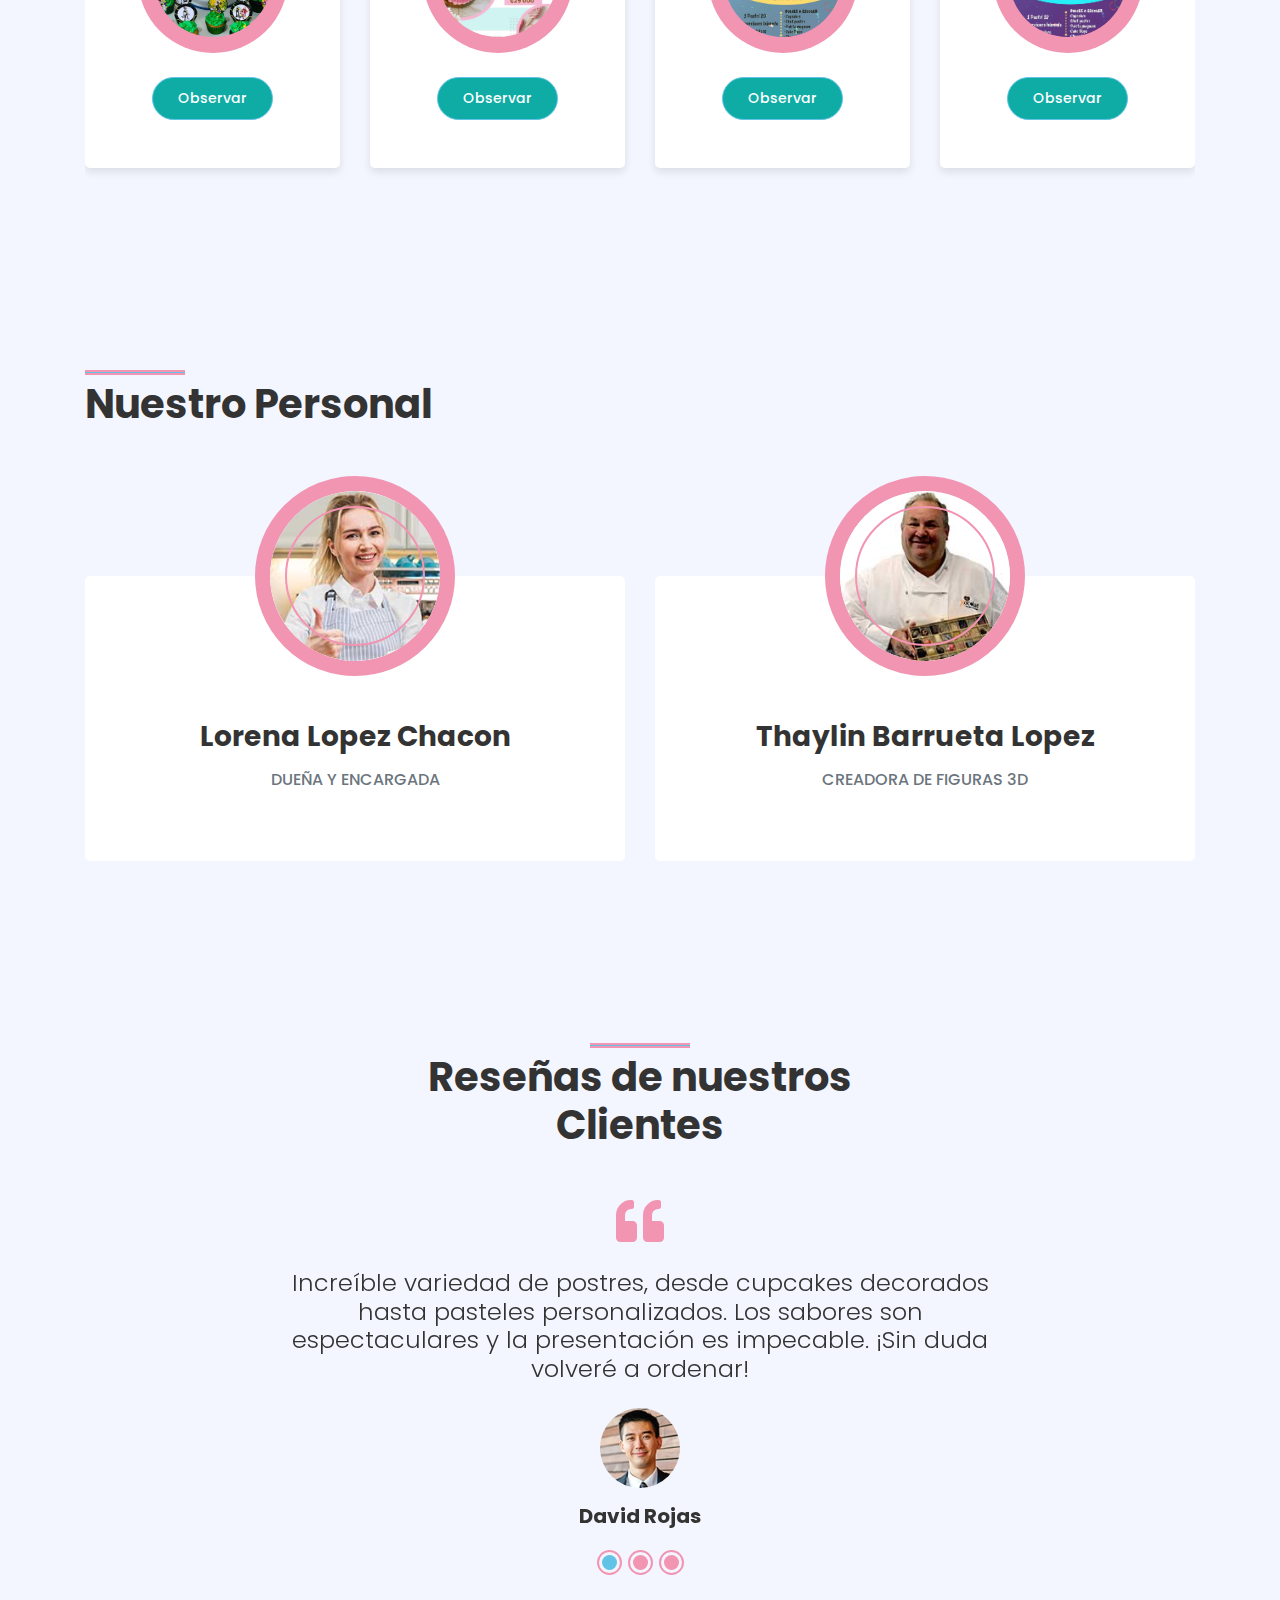
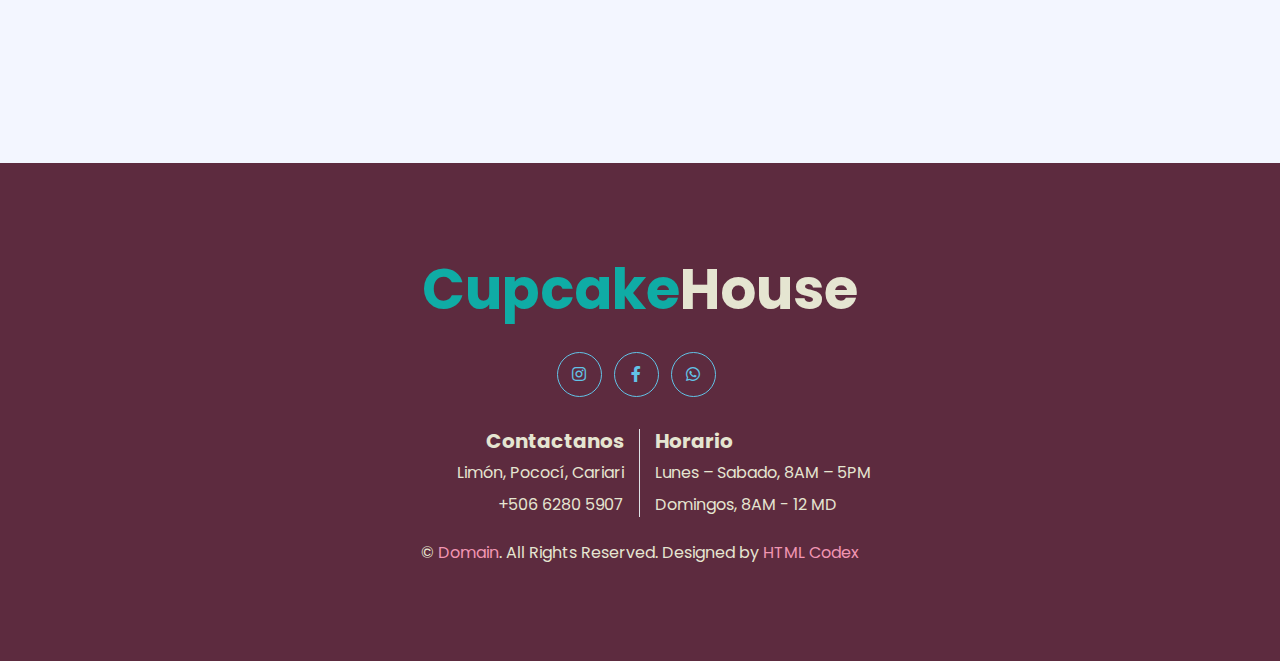
==== commit 2e553277: "Resuelto conflicto después de aplicar stash" ====
--- a/ice-cream-shop-website-template/index.html
+++ b/ice-cream-shop-website-template/index.html
@@ -24,8 +24,6 @@
 
     <!-- Customized Bootstrap Stylesheet -->
     <link href="css/style.css" rel="stylesheet">
-    <link href="css/galeria.css" rel="stylesheet">
-    <link href="css/carrito.css" rel="stylesheet">
 </head>
 
 <body>
@@ -43,10 +41,9 @@
                     </div>
                 </div>
                 <div class="col-md-6 text-center text-lg-right">
+                      <div class="col-md-6 text-center text-lg-right">
                     <div class="d-inline-flex align-items-center">
-
-                          <!-- Modal del Carrito -->
-                          <div class="carrito-icon" onclick="abrirModalCarrito()">
+                        <a class="text-white px-3" href="carrito.html">
                             <i class="fas fa-shopping-cart"></i>
                             <span id="contCarrito" class="contador-carrito">0</span>
                         </div>
@@ -59,7 +56,6 @@
                                 </div>
                                 
                                 <div id="contenedor-carrito" class="contenedor-productos">
-                                    <!-- Los productos aparecerán aquí -->
                                 </div>
                                 
                                 <div class="total">
@@ -107,15 +103,6 @@
                     <div class="navbar-nav mr-auto py-0">
                         <a href="gallery.html" class="nav-item nav-link">Galeria</a> 
                         <a href="product.html" class="nav-item nav-link">Productos</a>
-                    </div>
-                    <div class="d-lg-none mobile-nav-icons ml-auto">
-                       <a href="#" onclick="abrirModalCarrito()" class="nav-link">
-                        <i class="fas fa-shopping-cart"></i>
-                        <span id="contCarrito" class="contador-carrito">0</span>
-                    </a>
-                        <a href="contact.html" class="nav-link">
-                            <i class="fas fa-envelope"></i>
-                        </a>
                     </div>
                 </div>
             </nav>
@@ -653,8 +640,6 @@
 
     <!-- Template Javascript -->
     <script src="js/main.js"></script>
-    <script src="js/galeria.js"></script>
-    <script src="js/carrito.js"></script>
 </body>
 
 </html>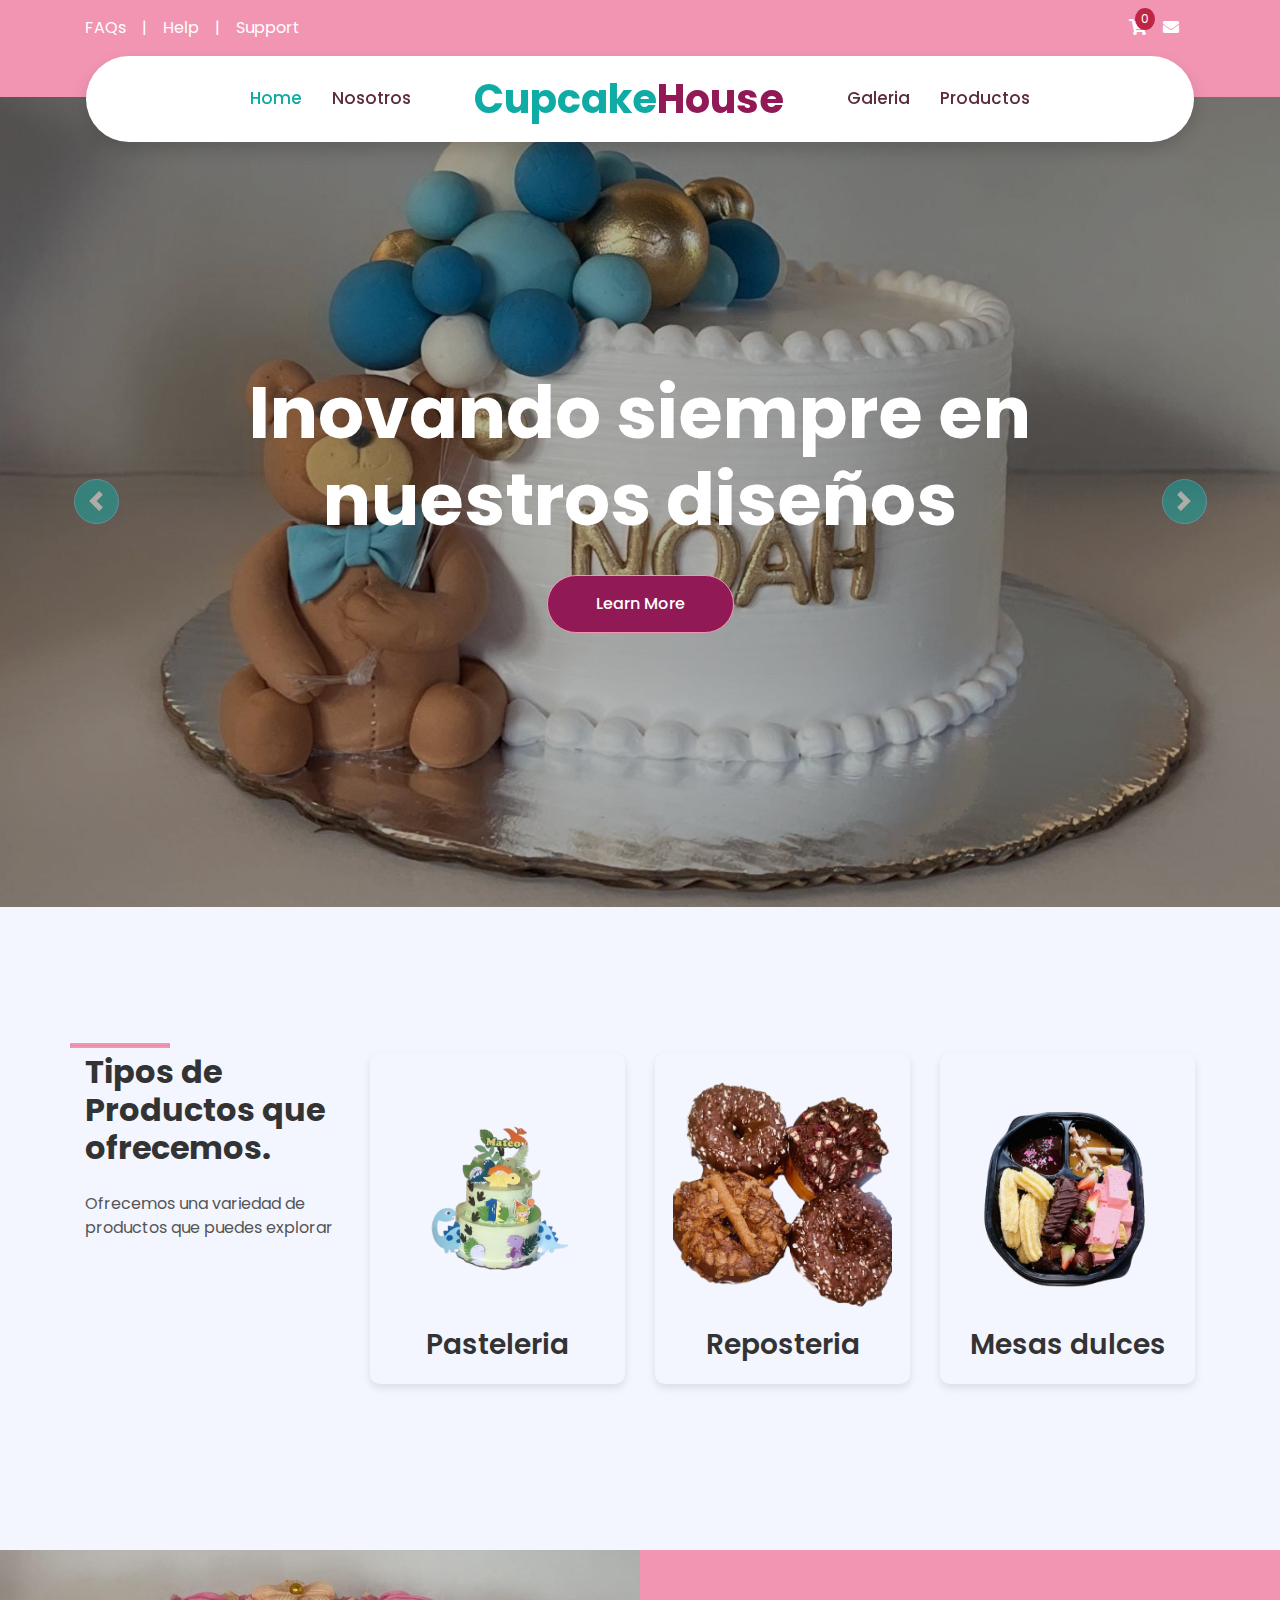
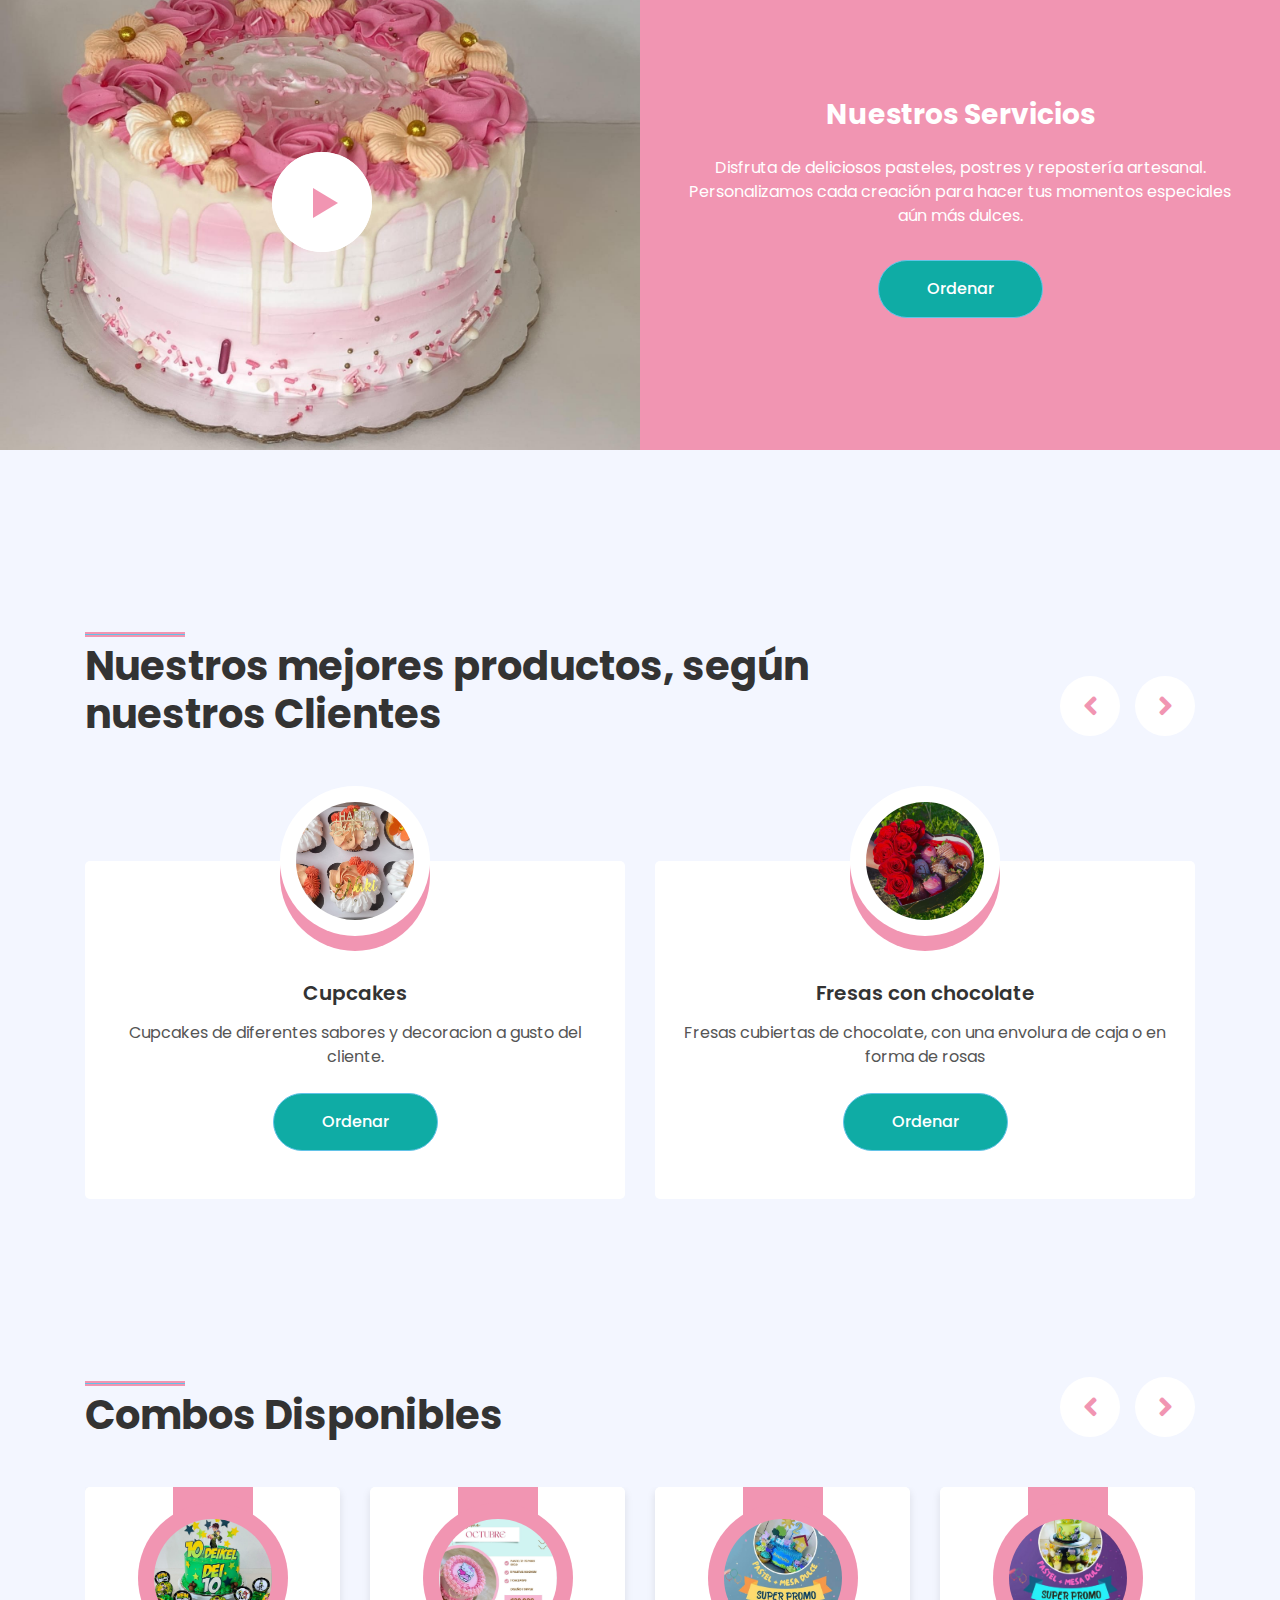
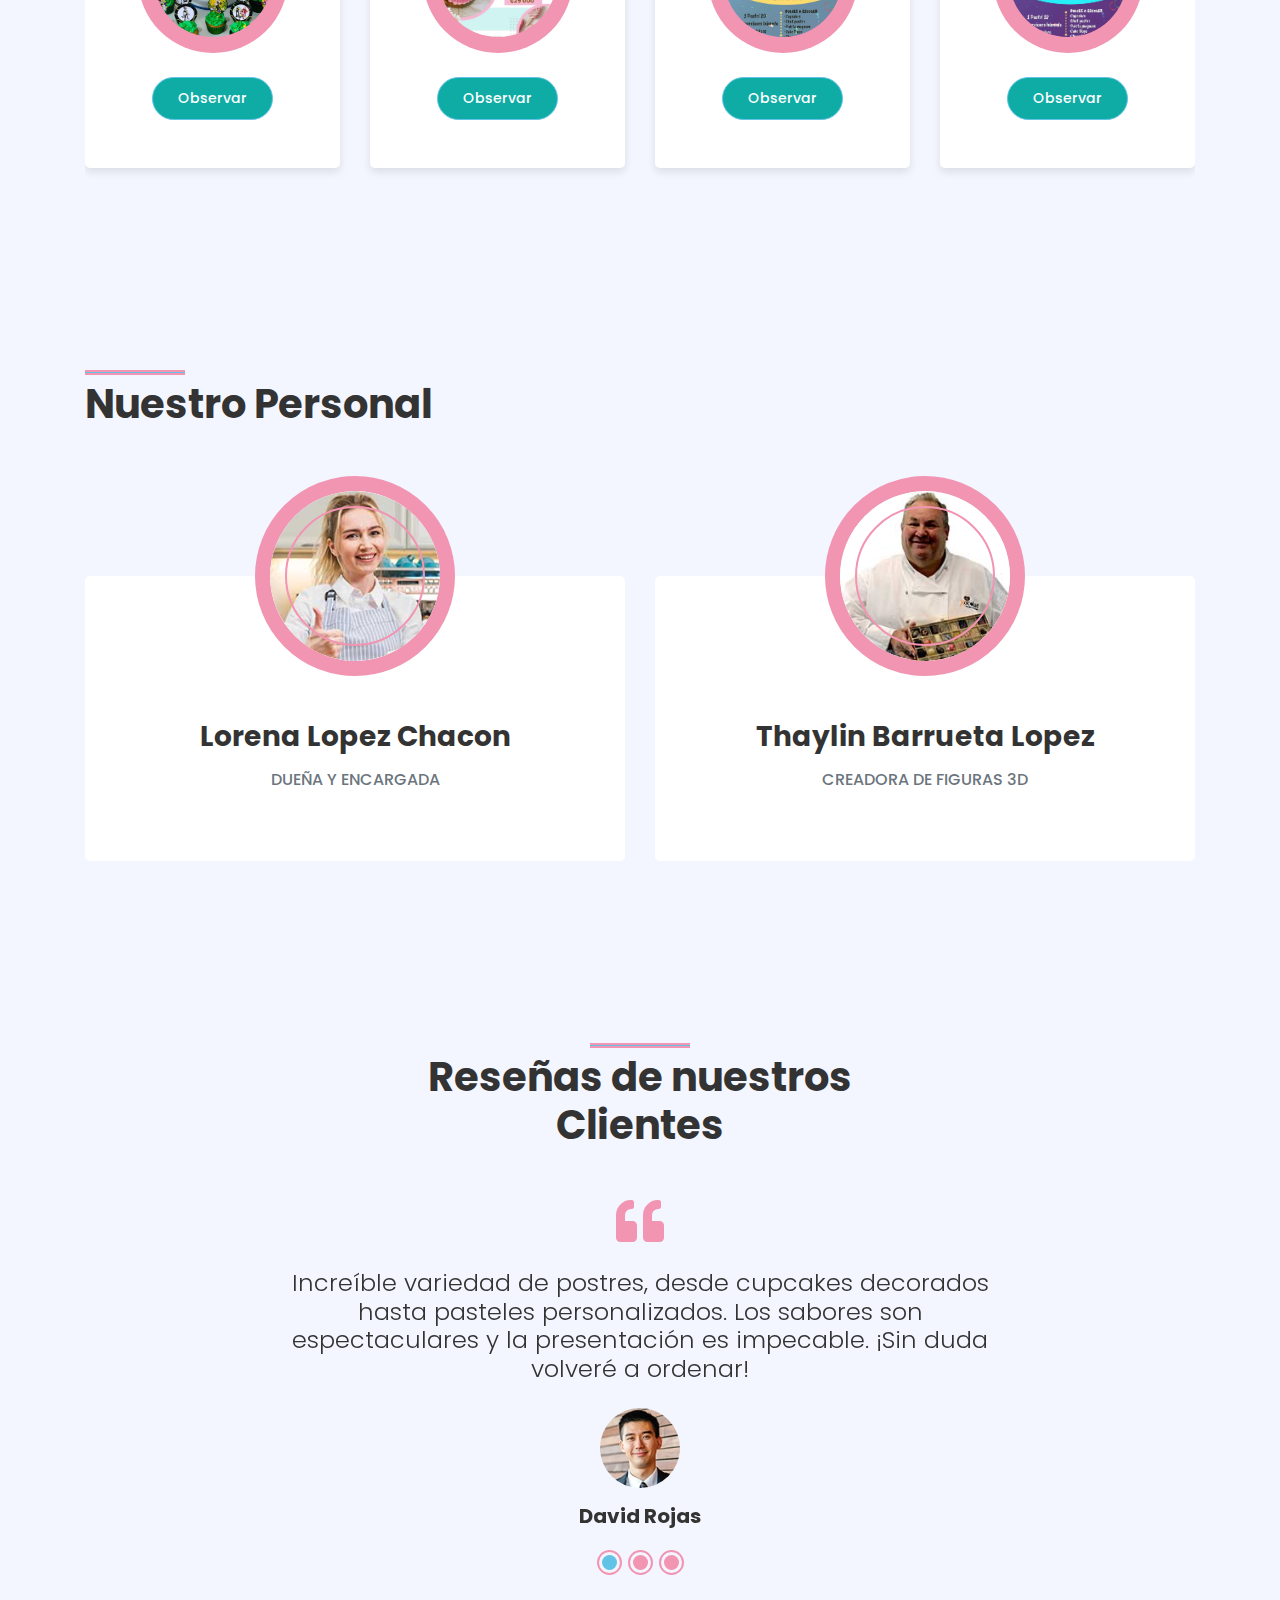
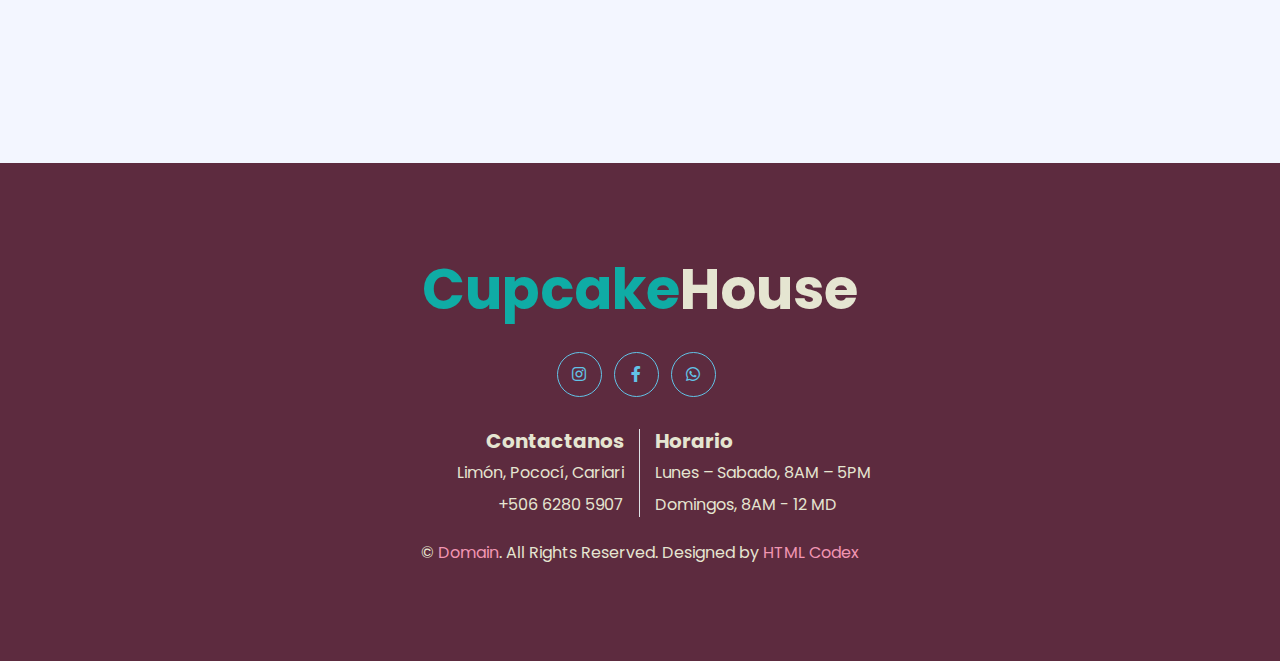
==== commit 327a4208: "Cambios en el contador, correccion" ====
--- a/ice-cream-shop-website-template/index.html
+++ b/ice-cream-shop-website-template/index.html
@@ -24,6 +24,8 @@
 
     <!-- Customized Bootstrap Stylesheet -->
     <link href="css/style.css" rel="stylesheet">
+    <link href="css/galeria.css" rel="stylesheet">
+    <link href="css/carrito.css" rel="stylesheet">
 </head>
 
 <body>
@@ -41,9 +43,10 @@
                     </div>
                 </div>
                 <div class="col-md-6 text-center text-lg-right">
-                      <div class="col-md-6 text-center text-lg-right">
                     <div class="d-inline-flex align-items-center">
-                        <a class="text-white px-3" href="carrito.html">
+
+                          <!-- Modal del Carrito -->
+                          <div class="carrito-icon" onclick="abrirModalCarrito()">
                             <i class="fas fa-shopping-cart"></i>
                             <span id="contCarrito" class="contador-carrito">0</span>
                         </div>
@@ -104,6 +107,15 @@
                         <a href="gallery.html" class="nav-item nav-link">Galeria</a> 
                         <a href="product.html" class="nav-item nav-link">Productos</a>
                     </div>
+                    <div class="d-lg-none mobile-nav-icons ml-auto">
+                       <a href="#" onclick="abrirModalCarrito()" class="nav-link">
+                        <i class="fas fa-shopping-cart"></i>
+                        <span id="contCarrito" class="contador-carrito">0</span>
+                    </a>
+                        <a href="contact.html" class="nav-link">
+                            <i class="fas fa-envelope"></i>
+                        </a>
+                    </div>
                 </div>
             </nav>
         </div>
@@ -640,6 +652,8 @@
 
     <!-- Template Javascript -->
     <script src="js/main.js"></script>
+    <script src="js/galeria.js"></script>
+    <script src="js/carrito.js"></script>
 </body>
 
 </html>--- a/ice-cream-shop-website-template/css/galeria.css
+++ b/ice-cream-shop-website-template/css/galeria.css
@@ -0,0 +1,563 @@
+
+/* Updated CSS */
+.portfolio-item {
+    padding: 10px; /* Padding inside each item for spacing */
+}
+
+.portfolio-item img {
+    border-radius: 15px;
+    box-shadow: 0 4px 8px rgba(0, 0, 0, 0.2);
+    transition: transform 0.3s;
+    width: 100%; /* Make sure image fills its container */
+}
+
+.portfolio-item img:hover {
+    transform: scale(1.05);
+}
+
+/* Add this to create proper spacing */
+.portfolio-container {
+    margin: 0 -10px; /* Negative margin to counter the padding */
+}
+
+/* Add this to your css/galeria.css file */
+
+.portfolio-item {
+    margin-bottom: 30px;
+}
+
+.portfolio-item .position-relative {
+    transition: all 0.3s ease;
+    overflow: hidden;
+}
+
+/* Remove the existing plus icon hover effect */
+.portfolio-btn {
+    position: absolute;
+    width: 100%;
+    height: 100%;
+    top: 0;
+    left: 0;
+    display: flex;
+    align-items: center;
+    justify-content: center;
+    background: rgba(128, 128, 128, 0.5); /* Gris transparente */
+    opacity: 0;
+    transition: all 0.5s ease;
+}
+
+/* Create a more subtle hover effect */
+.portfolio-item:hover .portfolio-btn {
+    opacity: 1;
+}
+
+.portfolio-item:hover img {
+    transform: scale(1.05);
+    transition: transform 0.5s ease;
+}
+
+/* Replace the large plus icon with a more subtle zoom indicator */
+.portfolio-btn i.fa-plus {
+    font-size: 24px !important;
+    background: rgba(128, 128, 128, 0.5); /* Gris transparente */
+    border-radius: 50%;
+    width: 40px;
+    height: 40px;
+    display: flex;
+    align-items: center;
+    justify-content: center;
+    transition: all 0.3s ease;
+    color: white; /* Color del icono */
+}
+
+.portfolio-btn:hover i.fa-plus {
+    background: rgba(128, 128, 128, 0.5); /* Gris transparente */
+}
+
+.custom-modal {
+    display: none;
+    position: fixed;
+    z-index: 1000;
+    left: 0;
+    top: 0;
+    width: 100%;
+    height: 100%;
+    overflow: auto;
+    background-color: rgba(0,0,0,0.8);
+}
+
+
+.modal-image-container {
+    flex: 1;
+    max-width: 60%;
+}
+
+.modal-image {
+    width: 100%;
+    height: 100%;
+   
+}
+
+.modal-details {
+    margin-top: 75px;
+    padding: 20px 25px; 
+    width: 100%;
+    justify-content: center;
+    align-items: center;
+}
+
+.modal-title {
+    font-size: 24px;
+    font-weight: 600;
+    margin-bottom: 15px;
+    color: #333;
+}
+
+.modal-description {
+    flex-grow: 1;
+    margin-bottom: 20px;
+    color: #666;
+    line-height: 1.6;
+}
+
+
+.btn-order {
+    background-color: #F195B2; /* Primary color from your theme */
+    color: white;
+    border: none;
+    padding: 10px 25px;
+    border-radius: 4px;
+    cursor: pointer;
+    font-weight: 500;
+}
+
+.btn-close {
+    background-color: #6B6B6B; /* Secondary color */
+    color: white;
+    border: none;
+    padding: 10px 25px;
+    border-radius: 4px;
+    cursor: pointer;
+    font-weight: 500;
+}
+
+.btn-order:hover {
+    background-color: #e07a9b;
+}
+
+.btn-close:hover {
+    background-color: #555555;
+}
+
+/* Animation for the modal */
+@keyframes fadeIn {
+    from {opacity: 0}
+    to {opacity: 1}
+}
+
+.fade-in {
+    animation: fadeIn 0.3s;
+}
+
+/* Close button at the top right */
+.close-x {
+    position: absolute;
+    top: 15px;
+    right: 15px;
+    font-size: 28px;
+    color: #fff;
+    cursor: pointer;
+    z-index: 1060;
+}
+
+.custom-modal {
+    display: none;
+    position: fixed;
+    z-index: 1000;
+    left: 0;
+    top: 0;
+    width: 100%;
+    height: 100%;
+    overflow: auto;
+    background-color: rgba(0,0,0,0.8);
+}
+
+.custom-modal-content {
+    display: flex;
+    flex-direction: column;
+    margin: 5% auto;
+    width: 90%;
+    max-width: 900px;
+    background-color: #fff;
+    border-radius: 10px;
+    box-shadow: 0 5px 15px rgba(0,0,0,0.3);
+    overflow: hidden;
+    position: relative;
+}
+
+@media (min-width: 768px) {
+    .custom-modal-content {
+        flex-direction: row;
+        max-height: 90vh;
+    }
+}
+
+.close-x {
+    position: absolute;
+    top: 15px;
+    right: 25px;
+    font-size: 28px;
+    color: white;
+    cursor: pointer;
+    z-index: 1001;
+}
+
+.close-x:hover {
+    color: #ff9bac;
+}
+
+.modal-image-container {
+    width: 100%;
+    max-height: 300px;
+    overflow: hidden;
+}
+
+@media (min-width: 768px) {
+    .modal-image-container {
+        width: 50%;
+        max-height: none;
+        height: auto;
+    }
+}
+
+.modal-image {
+    width: 100%;
+    height: 100%;
+    object-fit: cover;
+    display: block;
+}
+
+.modal-details {
+    padding: 25px;
+    width: 100%;
+    overflow-y: auto;
+}
+
+@media (min-width: 768px) {
+    .modal-details {
+        width: 50%;
+        max-height: 90vh;
+    }
+}
+
+.modal-title {
+    color: #f195b2;
+    margin-bottom: 15px;
+    border-bottom: 2px solid #f9cad7;
+    padding-bottom: 10px;
+}
+
+.modal-description {
+    margin-bottom: 10px; 
+    line-height: 1.6;
+}
+
+
+.modal-sabores h4, .modal-precio h4 {
+    margin-top: 0; /* Eliminar margen superior si existe */
+    color: #f195b2;
+    margin-bottom: 10px;
+    font-size: 1.1rem;;
+    
+}
+
+.modal-sabores ul {
+    list-style: none;
+    padding-left: 0;
+    margin-bottom: 15px; /* Reducir de 20px a 15px */
+}
+
+.modal-sabores ul li {
+    display: inline-block;
+    background-color: #f9cad7;
+    color: #333;
+    padding: 5px 12px;
+    border-radius: 15px;
+    margin-right: 10px;
+    margin-bottom: 10px;
+    font-size: 0.9rem;
+}
+
+.modal-cantidad {
+    margin-bottom: 15px;
+}
+
+.quantity-selector {
+    display: flex;
+    align-items: center;
+    max-width: 120px;
+}
+
+.quantity-btn {
+    width: 32px;
+    height: 32px;
+    background-color: #f9cad7;
+    border: none;
+    border-radius: 4px;
+    color: #333;
+    font-size: 16px;
+    cursor: pointer;
+    display: flex;
+    align-items: center;
+    justify-content: center;
+}
+
+.quantity-btn:hover {
+    background-color: #f195b2;
+}
+
+#quantityInput {
+    width: 50px;
+    height: 32px;
+    text-align: center;
+    border: 1px solid #f9cad7;
+    border-radius: 4px;
+    margin: 0 8px;
+    font-size: 16px;
+}
+
+#quantityInput::-webkit-inner-spin-button,
+#quantityInput::-webkit-outer-spin-button {
+    opacity: 0;
+}
+
+.modal-precio {
+    margin-bottom: 25px;
+}
+
+.modal-buttons {
+    display: flex;
+    gap: 10px;
+    margin-top: 20px;
+    position: static; /* Position absolutely */
+    bottom: 20px; /* Distance from bottom */
+    left: 20px; /* Distance from left */
+}
+
+.btn-order, .btn-close {
+    padding: 8px 15px;
+    border: none;
+    border-radius: 50px;
+    cursor: pointer;
+    font-weight: 500;
+    transition: all 0.3s ease;
+    font-size: 14px;
+    width: 100px; /* Set a fixed width */
+}
+
+.btn-order {
+    background-color: #f195b2;
+    color: white;
+}
+
+.btn-order:hover {
+    background-color: #e27399;
+}
+
+.btn-close {
+    background-color: #e0e0e0;
+    color: #333;
+}
+
+.btn-close:hover {
+    background-color: #c0c0c0;
+}
+
+.fade-in {
+    animation: fadeIn 0.3s ease-in-out;
+}
+
+@keyframes fadeIn {
+    from { opacity: 0; transform: translateY(20px); }
+    to { opacity: 1; transform: translateY(0); }
+}
+
+
+.portfolio-container img {
+    height: 300px; /* Ajusta la altura según sea necesario */
+    width: 300px;
+    object-fit: contain; /* Asegura que la imagen no se recorte */
+    margin: 10px; /* Espaciado entre imágenes */
+}
+.portfolio-container {
+    display: flex;
+    flex-wrap: wrap;
+    justify-content: center;
+    height: auto; /* Changed from 300px */
+    height: 300px;
+    height: auto;
+    margin-bottom: 0; /* Remove this if you added it earlier */
+}
+
+@media (max-width: 767px) {
+    .custom-modal-content {
+        flex-direction: column;
+        align-items: center;
+        padding: 1rem;
+        margin-top: 2rem;
+        max-height: 95vh; 
+        overflow-y: auto; 
+    }
+
+    .modal-image-container {
+        width: 100%;
+        max-height: none;
+        height: auto;
+        margin-bottom: 15px;
+        padding: 0;
+        display: flex;
+        justify-content: center;
+    }
+
+    .modal-image {
+        width: auto; 
+        max-width: 100%;
+        height: auto; 
+        object-fit: contain; 
+        max-height: 40vh; 
+        margin-top: 10px; 
+    }
+
+    .modal-details {
+        width: 100%;
+        padding-top: 0;
+        margin-top: 0;
+    }
+
+    .modal-title {
+        margin-top: 0;
+    }
+    
+    /* Asegurar que el botón de cerrar esté visible */
+    .close-x {
+        top: 10px;
+        right: 15px;
+        font-size: 30px; /* Hacer más grande el botón de cerrar */
+    }
+}
+
+/* Estilo para el selector de sabores */
+#saborSelect {
+    height: 40px;
+    border-radius: 5px;
+    border: 1px solid #ddd;
+    padding: 0 10px;
+    background-color: #fff;
+    font-size: 15px;
+    transition: all 0.3s ease;
+    cursor: pointer;
+}
+
+#saborSelect:focus {
+    outline: none;
+    border-color: #F195B2; /* Color primario de tu tema */
+    box-shadow: 0 0 5px rgba(241, 149, 178, 0.5);
+}
+
+/* Mejorar el aspecto del input de cantidad */
+#cantidadInput {
+    height: 40px;
+    border-radius: 5px;
+    border: 1px solid #ddd;
+    text-align: center;
+    font-size: 16px;
+    font-weight: 500;
+    transition: all 0.3s ease;
+}
+
+#cantidadInput:focus {
+    outline: none;
+    border-color: #F195B2; /* Color primario de tu tema */
+    box-shadow: 0 0 5px rgba(241, 149, 178, 0.5);
+}
+
+/* Ajustes para los botones */
+.modal-buttons {
+    margin-top: 20px;
+    display: flex;
+    gap: 10px;
+}
+
+.btn-order, .btn-close {
+    padding: 10px 20px;
+    border-radius: 5px;
+    border: none;
+    font-weight: 500;
+    cursor: pointer;
+    transition: all 0.3s ease;
+}
+
+.btn-order {
+    background-color: #F195B2; /* Color primario */
+    color: white;
+}
+
+.btn-order:hover {
+    background-color: #e07c9a; /* Versión más oscura */
+}
+
+.btn-close {
+    background-color: #f0f0f0;
+    color: #333;
+}
+
+.btn-close:hover {
+    background-color: #e0e0e0;
+}
+
+
+
+/* Asegura que el body tenga un mínimo de altura de la ventana completa */
+html, body {
+    min-height: 100%;
+    position: relative;
+}
+
+body {
+    display: flex;
+    flex-direction: column;
+    min-height: 100vh; /* viewport height */
+}
+
+/* El contenedor principal debe crecer para ocupar el espacio disponible */
+.container-fluid.py-5.px-0 {
+    flex: 1;
+}
+
+/* Asegúrate de que la galería tenga una altura mínima para evitar superposiciones */
+#product-gallery {
+    min-height: 400px;
+    position: relative;
+    z-index: 1;
+}
+
+/* Footer siempre al final */
+.footer {
+    position: relative;
+    width: 100%;
+    z-index: 0;
+    margin-top: auto;
+}
+
+/* Estilos adicionales para pantallas pequeñas */
+@media (max-width: 768px) {
+    #product-gallery {
+        min-height: 300px;
+    }
+    
+    /* Asegúrate de que haya espacio suficiente antes del footer */
+    .container-fluid.py-5.px-0 {
+        margin-bottom: 20px;
+    }
+}
+
--- a/ice-cream-shop-website-template/css/carrito.css
+++ b/ice-cream-shop-website-template/css/carrito.css
@@ -0,0 +1,205 @@
+/* Estilos para el carrito */
+.carrito-icon {
+    position: relative;
+    cursor: pointer;
+    color: var(--light);
+  }
+  
+  .carrito-icon span {
+    background: var(--maroon-flush);
+    color: white;
+    border-radius: 50%;
+    padding: 2px 6px;
+    font-size: 12px;
+    position: absolute;
+    top: -8px;
+    right: -8px;
+  }
+  
+  /* Modal */
+  .modal {
+    display: none;
+    position: fixed;
+    z-index: 1000;
+    left: 0;
+    top: 0;
+    width: 100%;
+    height: 100%;
+    background-color: rgba(0, 0, 0, 0.5);
+  }
+  
+  .modal-contenido {
+    background-color: white;
+    margin: 10% auto;
+    padding: 20px;
+    width: 80%;
+    max-width: 500px;
+    border-radius: 8px;
+    box-shadow: 0 4px 8px rgba(0,0,0,0.1);
+  }
+  
+  .modal-header {
+    display: flex;
+    justify-content: space-between;
+    align-items: center;
+    margin-bottom: 15px;
+    border-bottom: 1px solid var(--satin-linen);
+    padding-bottom: 10px;
+  }
+  
+  .modal-header h2 {
+    color: var(--buccaneer);
+    margin: 0;
+  }
+  
+  .cerrar-modal {
+    font-size: 24px;
+    cursor: pointer;
+    color: var(--disco);
+  }
+  
+  /* Productos en el carrito */
+  .producto-carrito {
+    display: flex;
+    margin-bottom: 15px;
+    border-bottom: 1px solid var(--satin-linen);
+    padding-bottom: 15px;
+    align-items: center;
+  }
+  
+  .img-carrito {
+    width: 70px;
+    height: 70px;
+    object-fit: cover;
+    border-radius: 5px;
+    margin-right: 15px;
+    border: 2px solid var(--blue-chill);
+  }
+  
+  .info-producto {
+    flex-grow: 1;
+  }
+  
+  .info-producto h3 {
+    margin: 0 0 5px 0;
+    color: var(--buccaneer);
+  }
+  
+  .info-producto p {
+    margin: 0;
+    color: var(--disco);
+    font-weight: bold;
+  }
+  
+  .btn-eliminar {
+    background: var(--maroon-flush);
+    color: white;
+    border: none;
+    padding: 5px 10px;
+    border-radius: 4px;
+    cursor: pointer;
+    margin-left: 10px;
+  }
+  
+  /* Total y botones */
+  .total {
+    text-align: right;
+    margin: 20px 0;
+    padding-top: 10px;
+    border-top: 1px solid var(--satin-linen);
+  }
+  
+  .total h3 {
+    color: var(--buccaneer);
+  }
+  
+  #carrito-total {
+    color: var(--disco);
+  }
+  
+  .modal-footer {
+    display: flex;
+    justify-content: space-between;
+    gap: 10px;
+  }
+  
+  .modal-footer button {
+    padding: 10px 15px;
+    cursor: pointer;
+    border-radius: 4px;
+    font-weight: bold;
+    transition: all 0.3s;
+  }
+  
+  .modal-footer button:first-child {
+    background: var(--maroon-flush);
+    color: white;
+    border: none;
+  }
+  
+  .modal-footer button:first-child:hover {
+    background: var(--maroon-flush);
+  }
+  
+  .modal-footer button:last-child {
+    background: var(--blue-chill);
+    color: white;
+    border: none;
+  }
+  
+  .modal-footer button:last-child:hover {
+    background: var(--cape-palliser);
+  }
+
+  /*carrito*/
+  .notificacion-centrada {
+    position: fixed;
+    top: 50%;
+    left: 50%;
+    transform: translate(-50%, -50%);
+    padding: 20px 40px;
+    color: var(--white);
+    border-radius: 8px;
+    box-shadow: 0 4px 20px rgba(0,0,0,0.2);
+    z-index: 9999;
+    font-size: 1.2rem;
+    font-weight: 500;
+    text-align: center;
+    opacity: 1;
+    transition: all 0.4s cubic-bezier(0.175, 0.885, 0.32, 1.1);
+}
+
+
+/**/
+/* Iconos móviles en navbar */
+.mobile-nav-icons {
+  display: none;
+  padding: 10px 15px;
+}
+
+.mobile-nav-icons .nav-link {
+  position: relative;
+  display: inline-block;
+  margin: 0 10px;
+  color: var(--disco);
+}
+
+@media (max-width: 991px) {
+  .mobile-nav-icons {
+      display: flex;
+  }
+  
+  /* Asegura que el contador se vea bien */
+  .mobile-nav-icons .contador-carrito {
+      position: absolute;
+      top: -5px;
+      right: -5px;
+      background: var(--maroon-flush);
+      color: white;
+      border-radius: 50%;
+      padding: 2px 5px;
+      font-size: 10px;
+  }
+}
+
+/*Modal*/